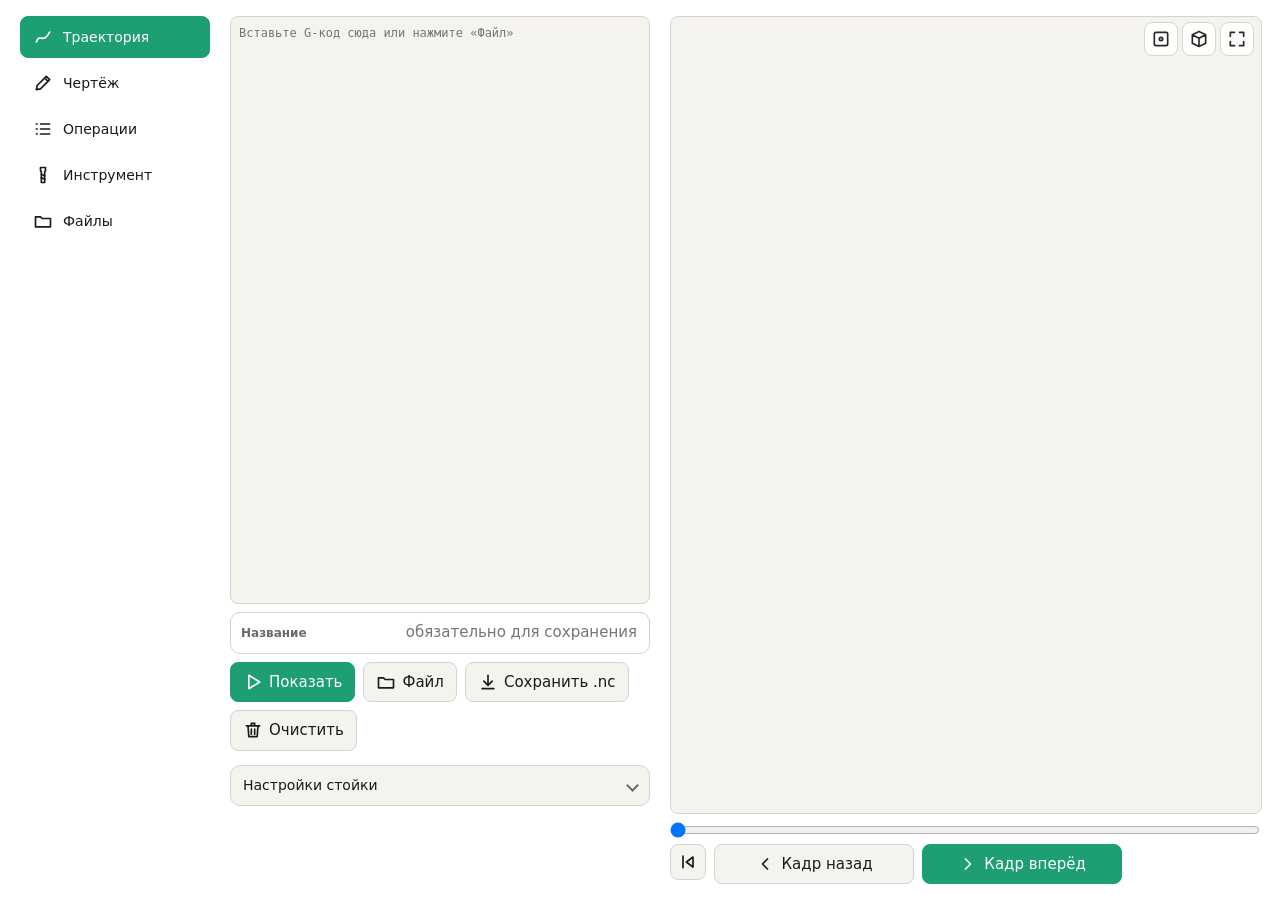
==== index.html @ 946477a6 "deploy: 4796e8bc14d1d1527008969918780fe2718f81c5" ====
<!DOCTYPE html>
<html lang="ru"><head><meta charset="utf-8">
<meta name="viewport" content="width=device-width, initial-scale=1, viewport-fit=cover">
<title>G-code: траектория</title>
<style>
:root{--bg:#fff;--fg:#1a1a18;--mut:#6b6a64;--bd:#d6d4cc;--sf:#f4f3ee;box-sizing:border-box;padding-top:env(safe-area-inset-top,0px);padding-bottom:env(safe-area-inset-bottom,0px)}
@media(prefers-color-scheme:dark){:root:not([data-theme="light"]){--bg:#1c1c1a;--fg:#ecebe5;--mut:#a3a199;--bd:#3a3935;--sf:#262624}}
:root[data-theme="dark"]{--bg:#1c1c1a;--fg:#ecebe5;--mut:#a3a199;--bd:#3a3935;--sf:#262624}
html,body{margin:0;background:var(--bg);color:var(--fg);font:15px/1.5 system-ui,-apple-system,"Segoe UI",Roboto,sans-serif}
main{padding:12px;max-width:900px;margin:0 auto}
textarea{width:100%;box-sizing:border-box;height:170px;font:12px/1.4 ui-monospace,Menlo,Consolas,monospace;background:var(--sf);color:var(--fg);border:1px solid var(--bd);border-radius:8px;padding:8px;resize:vertical}
.row{display:flex;flex-wrap:wrap;gap:8px;margin:8px 0}
button,label.b{font:inherit;background:var(--sf);color:var(--fg);border:1px solid var(--bd);border-radius:8px;padding:8px 12px;cursor:pointer}
button.p{background:#1D9E75;color:#fff;border-color:#1D9E75}
canvas{display:block;width:100%;height:55vh;min-height:300px;background:var(--sf);border:1px solid var(--bd);border-radius:8px;touch-action:none}
input[type=range]{width:100%;margin:10px 0}
.s{font-size:13px;color:var(--mut)}
#er{font-size:13px;color:#D85A30}

section[hidden],[hidden]{display:none!important}
.tabs{display:flex;gap:6px;margin-bottom:8px;position:sticky;top:0;z-index:5;background:var(--bg);padding:4px 0}
.tb{flex:1}.tb.on,.tl button.on{background:#1D9E75;color:#fff;border-color:#1D9E75}
.tl{display:flex;gap:6px;overflow-x:auto;margin:6px 0;padding-bottom:2px}
.tl button,.tl select{flex:none;font:inherit;background:var(--sf);color:var(--fg);border:1px solid var(--bd);border-radius:8px;padding:6px 10px;white-space:nowrap}
.cw{position:relative}
.ov{position:absolute;top:6px;right:6px;display:flex;gap:4px}
.ov button{padding:4px 8px;font-size:12px}
#c2{display:block;width:100%;height:58vh;min-height:300px;background:var(--sf);border:1px solid var(--bd);border-radius:8px;touch-action:none}
input.n{width:58px;font:inherit;padding:6px;border:1px solid var(--bd);border-radius:6px;background:var(--sf);color:var(--fg)}
details.s{margin:6px 0}
button[data-i],label[data-i]{display:inline-flex;align-items:center;gap:6px}
.tb{justify-content:center}
svg.i{width:20px;height:20px;flex:none}
#tools button{flex:1 0 auto;min-width:56px;display:flex;flex-direction:column;align-items:center;gap:2px;font-size:11px;padding:6px 4px}
.sb{position:absolute;top:6px;right:6px;display:flex;flex-direction:column;gap:6px}
.sb button,.ov button{width:38px;height:38px;padding:0;justify-content:center;background:var(--bg);opacity:.93;display:flex;align-items:center}
.ov button{width:34px;height:34px}
.sb button.on{background:#1D9E75;color:#fff;border-color:#1D9E75}
details.s>summary{list-style:none;cursor:pointer;display:flex;align-items:center;gap:8px;padding:9px 12px;border:1px solid var(--bd);border-radius:10px;background:var(--sf);color:var(--fg);font-size:14px}
details.s>summary::-webkit-details-marker{display:none}
details.s>summary::after{content:"";margin-left:auto;width:7px;height:7px;border-right:2px solid var(--mut);border-bottom:2px solid var(--mut);transform:rotate(45deg);transition:transform .15s}
details.s[open]>summary::after{transform:rotate(-135deg)}
.pi{margin-top:8px;padding:10px;border:1px solid var(--bd);border-radius:12px;background:var(--sf);display:grid;gap:8px}
.pr{display:grid;grid-template-columns:96px 1fr 1fr;gap:8px;align-items:center}
.pr b{font-size:13px;font-weight:600;line-height:1.25;color:var(--fg)}
.pr small{display:block;font-weight:400;font-size:11px;color:var(--mut)}
.f{display:flex;align-items:center;gap:6px;height:40px;padding:0 10px;background:var(--bg);border:1px solid var(--bd);border-radius:10px}
.f:focus-within{border-color:#1D9E75}
.f span,.f em{font-size:12px;font-weight:600;color:var(--mut);font-style:normal}
.f input{flex:1;min-width:0;width:100%;border:0;outline:0;background:transparent;color:var(--fg);font:inherit;font-size:15px;text-align:right}
#nok{justify-content:center;height:42px}
.cd{margin:8px 0;padding:12px;border:1px solid var(--bd);border-radius:12px;background:var(--sf);display:grid;gap:12px}
.lb{font-size:12px;color:var(--mut);margin-bottom:5px}
.seg{display:flex;background:var(--bg);border:1px solid var(--bd);border-radius:10px;padding:3px;gap:3px}
.seg button{flex:1;display:flex;align-items:center;justify-content:center;gap:6px;border:0;background:transparent;border-radius:8px;padding:8px 4px;font:inherit;font-size:13px;color:var(--fg);cursor:pointer}
.seg button.on{background:#1D9E75;color:#fff}
.sw{display:flex;align-items:center;justify-content:space-between;gap:10px;font-size:14px;cursor:pointer}
.sw small{display:block;font-size:11px;color:var(--mut)}
.sw input{display:none}
.sw i{width:44px;height:26px;border-radius:13px;background:var(--bd);position:relative;transition:.15s;flex:none}
.sw i::after{content:"";position:absolute;top:3px;left:3px;width:20px;height:20px;border-radius:50%;background:#fff;transition:.15s}
.sw input:checked+i{background:#1D9E75}
.sw input:checked+i::after{left:21px}
.pg{display:grid;grid-template-columns:1fr 1fr;gap:8px}
#c3{display:block;width:100%;height:230px;min-height:0;background:var(--sf);border:1px solid var(--bd);border-radius:10px;margin:6px 0}
#out3{height:280px}
#chips button{flex:none;display:flex;align-items:center;gap:6px}
#rThr{display:grid;gap:12px}
#chips button.on{background:#1D9E75;color:#fff;border-color:#1D9E75}

.tabs .tb{flex-direction:column;gap:2px;font-size:11px;padding:6px 2px;line-height:1.2;min-width:0}
.wide{width:100%;justify-content:center;margin:8px 0}
.opc{display:flex;align-items:center;gap:10px;padding:10px;border:1px solid var(--bd);border-radius:12px;background:var(--sf);margin:8px 0}
.opc.bad{border-color:#D85A30}
.opn{width:24px;height:24px;border-radius:50%;background:#1D9E75;color:#fff;font-size:12px;font-weight:600;display:flex;align-items:center;justify-content:center;flex:none}
.opi{display:flex;color:var(--mut);flex:none}
.opt{flex:1;min-width:0;cursor:pointer}.opt b{display:block;font-size:14px;font-weight:600}.opt small{display:block;font-size:12px;color:var(--mut);white-space:nowrap;overflow:hidden;text-overflow:ellipsis}
.opc.bad .opt small{color:#D85A30;white-space:normal}
.ib{width:36px;height:36px;padding:0;display:inline-flex;align-items:center;justify-content:center;flex:none}
.ib.arm,button.arm{border-color:#D85A30;color:#D85A30}
.tg{display:grid;grid-template-columns:1fr 1fr;gap:8px;margin:8px 0}
.tg button{display:flex;flex-direction:column;align-items:flex-start;gap:4px;padding:12px;border-radius:12px;text-align:left}
.tg button b{font-size:14px;font-weight:600}.tg button small{font-size:11px;color:var(--mut);line-height:1.3}
.ch{display:flex;gap:6px;overflow-x:auto;padding-bottom:2px}
.ch button{flex:none;white-space:nowrap;padding:7px 10px}
.ch button.on{background:#1D9E75;color:#fff;border-color:#1D9E75}
.kv{display:grid;grid-template-columns:repeat(3,minmax(0,1fr));gap:8px}.kv div{background:var(--bg);border:1px solid var(--bd);border-radius:10px;padding:8px}.kv small{display:block;font-size:11px;color:var(--mut)}.kv b{font-size:15px;font-weight:600}
.h{font-size:15px;font-weight:600}
.badge{font-size:12px;font-weight:600;padding:2px 8px;border-radius:8px;background:var(--bg);border:1px solid var(--bd);flex:none}
.seg.wrap{flex-wrap:wrap}.seg.wrap button{flex:1 0 30%}
.danger{color:#D85A30}
.cd .lb{margin-top:2px}
#c3{height:240px}
#out3{height:200px}
#opEd .cd{margin:8px 0}
#c4{display:block;width:100%;height:52vh;min-height:300px;background:var(--sf);border:1px solid var(--bd);border-radius:8px;touch-action:none}
.mdc.on{border-color:#1D9E75}
#cadMode{margin-bottom:6px}
label.p{background:#1D9E75;color:#fff;border-color:#1D9E75}
.f.err{border-color:#D85A30;box-shadow:0 0 0 1px #D85A30}
.f select{flex:1;min-width:0;border:0;outline:0;background:transparent;color:var(--fg);font:inherit;font-size:15px;text-align:right;direction:rtl}
.f select option{direction:ltr;background:var(--bg)}
#axr .f{height:34px;flex:none;width:150px}
.wide{box-sizing:border-box}
#mdEdge .sw,#mdEdge .pg{margin-top:8px}
.ck{display:inline-flex;align-items:center;gap:6px;font-size:13px;white-space:nowrap;padding:0 4px}
#chr .f{height:34px;flex:none;width:150px}
#st{white-space:pre-line}
.f span{flex:0 1 auto;min-width:0;overflow:hidden;text-overflow:ellipsis;white-space:nowrap}
.f input{min-width:52px}
#stepR button:not(.ib){flex:1;justify-content:center}
#stepR button{touch-action:manipulation;user-select:none;-webkit-user-select:none}

/* ПК: широкий экран и мышь — боковое меню, холсты на всю высоту, панели сбоку */
@media (min-width:1100px) and (hover:hover) and (pointer:fine){
main{max-width:none;display:grid;grid-template-columns:190px minmax(0,1fr);column-gap:20px;align-items:start;padding:16px 20px}
.tabs{grid-column:1;grid-row:1;flex-direction:column;gap:4px;top:16px;margin:0;padding:0}
.tabs .tb{flex:none;flex-direction:row;justify-content:flex-start;gap:10px;font-size:14px;padding:10px 12px;background:transparent;border-color:transparent}
.tabs .tb:hover{background:var(--sf)}
.tabs .tb.on{background:#1D9E75;border-color:#1D9E75}
main>section{grid-column:2;grid-row:1;min-width:0}
button:not(.p):not(.on):hover,label.b:hover{border-color:var(--mut)}
::-webkit-scrollbar{width:10px;height:10px}::-webkit-scrollbar-thumb{background:var(--bd);border-radius:5px}::-webkit-scrollbar-track{background:transparent}

#t1:not([hidden]){display:grid;grid-template-columns:minmax(320px,420px) minmax(0,1fr);grid-template-rows:minmax(120px,1fr) repeat(7,auto) auto auto;column-gap:20px;height:calc(100vh - 32px)}
#t1>*{grid-column:1}
#src{grid-row:1;height:100%!important;resize:none}
#t1>.cw{grid-column:2;grid-row:1/9}
#t1>.cw canvas{height:100%;min-height:0}
#t1>#sl{grid-column:2;grid-row:9;margin:10px 0 6px}
#t1>#stepR{grid-column:2;grid-row:10}
#stepR button:not(.ib){flex:0 1 200px}

#cadMode{max-width:420px}
#m2d:not([hidden]),#m3d:not([hidden]){display:grid;grid-template-columns:minmax(0,1fr) 360px;grid-template-rows:auto auto auto repeat(10,auto) 1fr;column-gap:20px;align-items:start;height:calc(100vh - 82px)}
#m2d>*,#m3d>*{grid-column:2}
#tools{grid-column:1/-1;grid-row:1}#axr{grid-column:1/-1;grid-row:2}#chr{grid-column:1/-1;grid-row:3}
#h2{grid-row:4}#i2{grid-row:5}#edp{grid-row:6}#m2d>details:not(#ioD){grid-row:7}#ioD{grid-row:8}
#tools button{flex:0 0 auto;min-width:78px}
#m2d>.cw,#m3d>.cw{grid-column:1;grid-row:4/-1;align-self:stretch}
#m3d>.cw{grid-row:1/-1}
#c2,#c4{height:100%;min-height:0}
#m2d>.s,#m2d>details{margin:0 0 8px}
#m2d>.cd,#m3d>.cd{margin:0 0 10px}

#opView:not([hidden]){display:grid;grid-template-columns:minmax(0,1fr) minmax(0,1fr);grid-template-rows:repeat(10,auto) 1fr;column-gap:20px;align-items:start}
#opView>*{grid-column:1}
#sumCard{grid-column:2;grid-row:1/-1;position:sticky;top:16px;margin:0}
#out3{height:calc(100vh - 230px)}
#opEd{max-width:980px}
#c3{height:340px}

#t4:not([hidden]){display:grid;grid-template-columns:minmax(0,1fr) minmax(0,1fr);grid-template-rows:auto auto auto 1fr;column-gap:20px;align-items:start}
#t4>.cd{grid-column:1;margin:0 0 12px}
#t4>.cd:nth-child(2){grid-column:2;grid-row:1/-1}

#t5>.cd{max-width:720px}
#lbList{display:grid;grid-template-columns:repeat(auto-fill,minmax(420px,1fr));column-gap:12px}
#lbList>:not(.opc){grid-column:1/-1}
}
</style><link rel="manifest" href="manifest.webmanifest">
<link rel="apple-touch-icon" href="icon-180.png">
<link rel="icon" type="image/png" href="icon-192.png">
<meta name="apple-mobile-web-app-capable" content="yes">
<meta name="mobile-web-app-capable" content="yes">
<meta name="apple-mobile-web-app-status-bar-style" content="black">
<meta name="apple-mobile-web-app-title" content="G-код ЧПУ">
<meta name="theme-color" content="#1C1C1A">
<style>body{padding-left:env(safe-area-inset-left);padding-right:env(safe-area-inset-right);padding-bottom:env(safe-area-inset-bottom)}#iosHint{position:fixed;left:12px;right:12px;bottom:calc(12px + env(safe-area-inset-bottom));z-index:99;background:#1D9E75;color:#fff;border-radius:14px;padding:12px 40px 12px 14px;font:14px/1.4 system-ui,sans-serif;box-shadow:0 6px 24px rgba(0,0,0,.35)}#iosHint b{font-weight:600}#iosHint button{position:absolute;right:6px;top:6px;width:30px;height:30px;border:0;background:transparent;color:#fff;font-size:18px;padding:0}</style>
</head><body><main>
<nav class="tabs"><button class="tb on" id="tb1" data-i="path">Траектория</button><button class="tb" id="tb2" data-i="pencil">Чертёж</button><button class="tb" id="tb3" data-i="list">Операции</button><button class="tb" id="tb4" data-i="tool">Инструмент</button><button class="tb" id="tb5" data-i="file">Файлы</button></nav>
<section id="t1">
<textarea id="src" spellcheck="false" style="height:110px" placeholder="Вставьте G-код сюда или нажмите «Файл»"></textarea>
<label class="f" style="margin-top:8px"><span>Название</span><input id="fname" placeholder="обязательно для сохранения" style="text-align:right"></label><div class="row"><button class="p" id="go" data-i="play">Показать</button><label class="b" data-i="file">Файл<input type="file" id="fl" hidden></label><button id="sv" data-i="save">Сохранить .nc</button><button id="cl" data-i="trash">Очистить</button></div>
<div id="er"></div><div class="s" id="wn"></div><div class="s" id="ms"></div>
<div class="cw"><canvas id="cv"></canvas><div class="ov"><button id="vt" data-i="top" title="Сверху"></button><button id="vi" data-i="cube" title="Объём"></button><button id="vf" data-i="fit" title="Вписать"></button></div></div>
<input type="range" id="sl" min="0" max="0" value="0"><div class="row" id="stepR" style="margin:0"><button id="sStart" class="ib" aria-label="В начало" data-i="first"></button><button id="sPrev" data-i="prev">Кадр назад</button><button id="sNext" class="p" data-i="next">Кадр вперёд</button></div>
<div class="s" id="st"></div>
<details class="s"><summary>Настройки стойки</summary><label><input type="checkbox" id="dpi" checked> DPI=1 (целое без точки = мм)</label><br><label><input type="checkbox" id="lin"> G0 по прямой</label></details>
</section>
<section id="t2" hidden>
<div class="seg" id="cadMode"><button data-cm="2d" class="on" data-i="pencil">Чертёж 2D</button><button data-cm="3d" data-i="cube">3D-модель</button></div>
<div id="m2d">
<div class="tl" id="tools"><button data-k="sel" data-i="sel">Выбор</button><button data-k="line" data-i="line">Отрезок</button><button data-k="circ" data-i="circ">Окружность</button><button data-k="ax" data-i="ax">Прямая</button><button data-k="trim" data-i="trim">Обрезка</button><button data-k="dim" data-i="dim">Размер</button><button data-k="cham" data-i="cham">Фаска</button><button data-k="del" data-i="eraser">Удалить</button><button data-k="zero" data-i="zero">Ноль</button><button id="auxDel" data-i="auxdel">Убрать вспом.</button></div>
<div class="tl" id="axr" style="display:none"><select id="axm"><option value="2p">Через 2 точки</option><option value="h">Горизонтальная</option><option value="v">Вертикальная</option><option value="par">Параллельная</option><option value="perp">Перпендикулярная</option></select><label class="f"><span>Сдвиг, мм</span><input id="axo" inputmode="decimal" placeholder="—"></label><label class="ck" id="axbw"><input type="checkbox" id="axb"> с двух сторон</label></div><div class="tl" id="zr" style="display:none"><button id="zCenter" data-i="zero">Ноль в центр детали</button></div>
<div class="tl" id="chr" style="display:none"><select id="chm"><option value="c">Фаска</option><option value="f">Скругление</option></select><label class="f"><span id="chAl">Размер, мм</span><input id="chA" inputmode="decimal" value="1"></label></div><div class="cw"><canvas id="c2"></canvas><div class="sb"><button id="bAux" data-i="aux" title="Вспомогательная линия"></button><button id="bOrt" data-i="ort" title="Орто"></button><button id="bGrd" data-i="grid" title="Сетка"></button><button id="bUn" data-i="undo" title="Отмена"></button><button id="bEsc" data-i="esc" title="Esc: закончить"></button><button id="bFit" data-i="fit" title="Вписать"></button><button id="bClr" data-i="trash" title="Очистить чертёж"></button></div></div>
<div class="s" id="h2"></div><div class="s" id="i2"></div><div class="cd" id="edp" hidden></div>
<details class="s"><summary data-i="ruler">Точный ввод</summary><div class="pi">
<div class="pr"><b>Точка<small>по координатам</small></b><label class="f"><span style="color:#D85A30">X</span><input id="nx" inputmode="decimal" placeholder="0"></label><label class="f"><span style="color:#1D9E75">Y</span><input id="ny" inputmode="decimal" placeholder="0"></label></div>
<div class="pr"><b>Окружность<small>радиус</small></b><label class="f"><span>R</span><input id="nr" inputmode="decimal" placeholder="0"></label><i></i></div>
<div class="pr"><b>Отрезок<small>длина и угол</small></b><label class="f"><span>L</span><input id="nl" inputmode="decimal" placeholder="0"></label><label class="f"><span>∠</span><input id="na" inputmode="decimal" placeholder="0"><em>°</em></label></div>
<button class="p" id="nok" data-i="check">Ввод</button>
</div></details>
<details class="s" id="ioD"><summary data-i="file">Импорт и экспорт чертежа</summary><div class="pi"><div class="s" id="ioMsg">Сохраните чертёж вместе с 3D-разметкой в файл или скопируйте и вставьте его на другом телефоне.</div><div class="row" style="margin:0"><button id="ioCopy" data-i="copy">Скопировать чертёж</button><button id="ioFile" data-i="save">Сохранить файл</button><label class="b" data-i="file">Открыть файл<input type="file" id="ioOpen" accept=".json,.txt,application/json,text/plain" hidden></label></div><textarea id="ioTxt" placeholder="Вставьте сюда скопированный чертёж" style="height:80px"></textarea><button id="ioLoad" data-i="check">Вставить чертёж</button></div></details></div>
<div id="m3d" hidden><div class="cw"><canvas id="c4"></canvas><div class="ov"><button id="m3fit" data-i="fit" title="Вписать"></button></div></div><div class="cd" id="mdEdge"></div><div class="cd"><div class="pg"><label class="f"><span>Высота детали H</span><input id="mdH" inputmode="decimal"></label></div><label class="sw"><span>Торцевать верх<small>если заготовка выше Z0</small></span><input type="checkbox" id="mdFace" checked><i></i></label><div class="s">Верх детали — Z0, низ — Z−H. Назначьте каждому контуру роль и глубину, отметьте стенки нажатием на рёбра — «Операции по 3D-модели» соберут программу сами.</div></div><div id="mdList"></div></div>
</section>
<section id="t3" hidden>
<div id="opView">
<div class="cd">
<div class="pg"><label class="f"><span>Привязка</span><select id="pgW"><option>G54</option><option>G55</option><option>G56</option><option>G57</option><option>G58</option><option>G59</option><option>G54.1 P1</option><option>G54.1 P2</option><option>G54.1 P3</option><option>G54.1 P4</option><option>G54.1 P5</option><option>G54.1 P6</option><option>G54.1 P7</option><option>G54.1 P8</option><option>G54.1 P9</option><option>G54.1 P10</option><option>G54.1 P11</option><option>G54.1 P12</option><option>G54.1 P13</option><option>G54.1 P14</option><option>G54.1 P15</option><option>G54.1 P16</option><option>G54.1 P17</option><option>G54.1 P18</option><option>G54.1 P19</option><option>G54.1 P20</option><option>G54.1 P21</option><option>G54.1 P22</option><option>G54.1 P23</option><option>G54.1 P24</option><option>G54.1 P25</option><option>G54.1 P26</option><option>G54.1 P27</option><option>G54.1 P28</option><option>G54.1 P29</option><option>G54.1 P30</option><option>G54.1 P31</option><option>G54.1 P32</option><option>G54.1 P33</option><option>G54.1 P34</option><option>G54.1 P35</option><option>G54.1 P36</option><option>G54.1 P37</option><option>G54.1 P38</option><option>G54.1 P39</option><option>G54.1 P40</option><option>G54.1 P41</option><option>G54.1 P42</option><option>G54.1 P43</option><option>G54.1 P44</option><option>G54.1 P45</option><option>G54.1 P46</option><option>G54.1 P47</option><option>G54.1 P48</option></select></label></div><label class="f" style="margin-top:8px"><span>Название</span><input id="pgName" placeholder="обязательно" style="text-align:right"></label>
<details class="s" id="stkD" style="margin:0"><summary data-i="box">Заготовка <span id="stkSum" style="color:var(--mut)"></span></summary><div class="pi"><div class="pg"><label class="f"><span>X от</span><input id="sk_x0" inputmode="decimal"></label><label class="f"><span>X до</span><input id="sk_x1" inputmode="decimal"></label><label class="f"><span>Y от</span><input id="sk_y0" inputmode="decimal"></label><label class="f"><span>Y до</span><input id="sk_y1" inputmode="decimal"></label><label class="f"><span>Z верх</span><input id="sk_zt" inputmode="decimal"></label><label class="f"><span>Z низ</span><input id="sk_zb" inputmode="decimal"></label></div><div class="row" style="margin:0"><button id="stkDraw" data-i="fit">По чертежу +2 мм</button><button id="stkOff">Без заготовки</button></div></div></details>
</div>
<div id="opList"></div>
<button class="p wide" id="opAdd" data-i="plus">Добавить операцию</button><button class="wide" id="opAuto" data-i="cube" style="margin-top:0">Операции по 3D-модели</button>
<div id="opPick" hidden></div>
<div class="cd" id="sumCard"><div class="kv" id="sumKv"></div><div class="s danger" id="sumW"></div><textarea id="out3" spellcheck="false" readonly></textarea><div class="row" style="margin:0"><button class="p" id="cp3" data-i="copy">Копировать</button><button id="sv3" data-i="save">Сохранить .nc</button><button id="go3" data-i="play">В траекторию</button><button id="lb3" data-i="file">В «Файлы»</button></div><div class="s" id="m3"></div></div>
</div>
<div id="opEd" hidden></div>
</section>
<section id="t4" hidden>
<div class="cd"><div class="h">Материал заготовки</div><div class="seg wrap" id="matSeg"></div></div>
<div class="cd"><div class="h">Инструменты</div><div id="tlList"></div><div id="tlEd"></div><button id="tlAdd" class="wide" data-i="plus">Добавить инструмент</button></div>
<div class="cd"><div class="h">Режимы резания</div><div class="s">Расчёт для выбранного инструмента и материала. Эти значения подставляются в операции.</div><div class="ch" id="rcTools"></div><div class="kv" id="rcOut"></div></div>
<div class="cd"><div class="h">Станок</div><div class="pg"><label class="f"><span>Макс. обороты</span><input id="mcS" inputmode="decimal"></label><label class="f"><span>Скорость G0</span><input id="mcG" inputmode="decimal"></label><label class="f"><span>Смена инстр., с</span><input id="mcT" inputmode="decimal"></label></div></div>
</section>
<section id="t5" hidden>
<div class="cd"><button class="p wide" id="lbFromT" data-i="save" style="margin:0">Сохранить из «Траектории»</button><label class="f"><span>Поиск</span><input id="lbQ"></label><div class="s" id="lbMsg"></div></div>
<div id="lbList"></div>
<div class="cd"><div class="h">О программе</div><div class="s" id="upVer"></div><div class="row" style="margin:0"><button id="upChk" data-i="check">Проверить обновления</button><button class="p" id="upGet" data-i="save" hidden>Обновить</button></div><div class="s" id="upMsg"></div></div>
</section>
</main>
<script>
var $=function(i){return document.getElementById(i)};
var ST={get:function(k,d){try{var v=localStorage.getItem(k);return v===null?d:JSON.parse(v)}catch(e){return d}},set:function(k,v){try{localStorage.setItem(k,JSON.stringify(v))}catch(e){}}};
function mach(){var m=ST.get('mach',{})||{};return {smax:+m.smax||10000,g0:+m.g0||24000,tc:m.tc===undefined||m.tc===''?6:+m.tc}}
function stockGet(){return ST.get('stock',null)}
function fmtT(min){var s=Math.max(0,Math.round(min*60)),h=Math.floor(s/3600),m=Math.floor(s%3600/60),c=s%60;return h?h+' ч '+m+' мин':(m?m+' мин '+c+' с':c+' с')}
var TRL={'а':'A','б':'B','в':'V','г':'G','д':'D','е':'E','ё':'E','ж':'ZH','з':'Z','и':'I','й':'J','к':'K','л':'L','м':'M','н':'N','о':'O','п':'P','р':'R','с':'S','т':'T','у':'U','ф':'F','х':'H','ц':'C','ч':'CH','ш':'SH','щ':'SHCH','ъ':'','ы':'Y','ь':'','э':'E','ю':'YU','я':'YA'};
function translit(s){return String(s||'').toLowerCase().split('').map(function(c){return TRL[c]!==undefined?TRL[c]:c.toUpperCase()}).join('').replace(/[^A-Z0-9 ._\-]/g,'').replace(/\s+/g,' ').trim()}
function fileName(s){return String(s||'').trim().replace(/[\\/:*?"<>|]+/g,'_').slice(0,60)}
function progName(t){var m=String(t).match(/O\s*(\d+)/i);return m?'O'+m[1]:'program'}
function saveNc(nm,t,cb){saveFile(nm,'nc',t,cb)}
function saveFile(nm,ext,t,cb){cb=cb||function(){};var wx=ext==='nc'?'txt':ext;
if(window.Android&&window.Android.saveFile){cb(window.Android.saveFile(nm+'.'+ext,t));return}
if(window.claude&&window.claude.use){window.claude.use('downloads').then(function(d){if(!d){cb('Сохранение здесь недоступно: скачайте html и откройте локально');return}return d.save({filename:nm+'.'+wx,data:t}).then(function(){cb('Сохранено: '+nm+'.'+wx+(wx!==ext?', переименуйте в .'+ext:''))})}).catch(function(e){cb(e&&e.code==='declined'?'Сохранение отменено':'Не удалось сохранить')});return}
var a=document.createElement('a');a.href=URL.createObjectURL(new Blob([t],{type:'text/plain'}));a.download=nm+'.'+ext;document.body.appendChild(a);a.click();a.remove();cb('Сохранено: '+nm+'.'+ext)}
var pts=[],idx=0,yaw=-0.6,pit=0.6,zm=1,px=0,py=0,m3=true,bb=null,STK=null;
function mb(s,i){var d=0;for(var j=i;j<s.length;j++){if(s[j]==='[')d++;else if(s[j]===']'){d--;if(d===0)return j}}return s.length-1}
function words(s){var o=[],i=0;while(i<s.length){var c=s[i++];if(!/[A-Z]/.test(c))continue;var j=i;if(s[j]==='-'||s[j]==='+')j++;if(s[j]==='['){j=mb(s,j)+1}else if(s[j]==='#'){j++;while(/\d/.test(s[j]||''))j++}else{while(/[\d.]/.test(s[j]||''))j++}o.push([c,s.slice(i,j)]);i=j}return o}
function interp(src,opt){opt=opt||{};var dpi=opt.dpi!==false,lin=!!opt.lin,mc=mach();
var err='',V={},raw=[],msg=[],num=[],warn={},nPt=0,nM6=0;
String(src).split('\n').forEach(function(l,i){var m=(l.match(/\(([^)]*)\)/)||[])[1]||'',s=l.replace(/\([^)]*\)/g,'').replace(/;/g,'').replace(/\s+/g,'').toUpperCase().replace(/^\//,'').replace(/^<[^>]*>/,'');if(s&&s!=='%'){raw.push(s);msg.push(m);num.push(i+1)}});
var lab={};raw.forEach(function(s,i){var m=s.match(/^N(\d+)/);if(m)lab[+m[1]]=i});
var L=raw.map(function(s){return s.replace(/^N\d+/,'')});
var g=function(n){return V[n]||0};
var F={SIN:function(a){return Math.sin(a*Math.PI/180)},COS:function(a){return Math.cos(a*Math.PI/180)},TAN:function(a){return Math.tan(a*Math.PI/180)},ATAN:function(a){return Math.atan(a)*180/Math.PI},SQRT:Math.sqrt,ABS:Math.abs,ROUND:Math.round,FIX:function(v){return v<0?Math.ceil(v):Math.floor(v)},FUP:function(v){return v<0?Math.floor(v):Math.ceil(v)}};
var cmp={GE:'>=',GT:'>',LE:'<=',LT:'<',EQ:'==',NE:'!='};
function ev(e){e=e.replace(/\[/g,'(').replace(/\]/g,')').replace(/#(\d+)/g,'g($1)').replace(/GE|GT|LE|LT|EQ|NE/g,function(k){return cmp[k]});return +(new Function('g','SIN','COS','TAN','ATAN','SQRT','ABS','ROUND','FIX','FUP','return ('+e+')'))(g,F.SIN,F.COS,F.TAN,F.ATAN,F.SQRT,F.ABS,F.ROUND,F.FIX,F.FUP)}
var pc=0,x=0,y=0,z=0,abs=true,mode=0,steps=0,feed=0,cyc=0,cR=0,cZ=0,cQ=0,r98=true,initZ=0,curLn=0,zk=false,P=[];
function add(a,b,c,r){P.push({x:a,y:b,z:c,r:r,f:r?0:feed,ln:curLn})}
function known(nx,ny,nz,hasZ){if(zk)return true;if(hasZ){zk=true;x=nx;y=ny;z=nz;P.push({x:nx,y:ny,z:nz,r:1,f:0,ln:curLn,brk:1})}else{x=nx;y=ny}return false}
function rap(a,b,c){
if(lin){add(a,b,c,1)}else{var p=[x,y,z],t=[a,b,c],r=[0,1,2].map(function(i){return Math.abs(t[i]-p[i])}),sg=[0,1,2].map(function(i){return t[i]>=p[i]?1:-1}),n=0;
while(true){var act=[0,1,2].filter(function(i){return r[i]>1e-9});if(!act.length)break;var m=Math.min.apply(null,act.map(function(i){return r[i]}));act.forEach(function(i){p[i]+=sg[i]*m;r[i]-=m});add(p[0],p[1],p[2],1);n++}
if(n){var q=P[P.length-1];q.x=a;q.y=b;q.z=c}}
x=a;y=b;z=c}
function lineTo(a,b,c){add(a,b,c,0);x=a;y=b;z=c}
function hole(hx,hy){rap(hx,hy,z);rap(hx,hy,cR);
if((cyc===83||cyc===73)&&cQ>0){var prev=cR,tgt,k=0;do{tgt=Math.max(cZ,prev-cQ);if(prev<cR-1e-9)rap(hx,hy,Math.min(cR,prev+0.5));lineTo(hx,hy,tgt);if(tgt>cZ+1e-9)rap(hx,hy,cR);prev=tgt;k++}while(tgt>cZ+1e-9&&k<2000)}
else lineTo(hx,hy,cZ);
if(cyc===84||cyc===85||cyc===89)lineTo(hx,hy,cR);
rap(hx,hy,r98?initZ:cR)}
function asg(s,k){var m=s.match(/^#(\d+)=(.+)$/);if(!m)return false;var v=ev(m[2]);if(+m[1]===3000){err='Макро-тревога 3000'+(msg[k]?': '+msg[k]:'')+' (строка '+num[k]+')';pc=1e9}else V[+m[1]]=v;return true}
try{
while(pc<L.length&&steps++<600000){
var s=L[pc++],k=pc-1;curLn=num[k];if(!s||/^O\d+$/.test(s))continue;
if(s[0]==='#'){asg(s,k);continue}
if(s.indexOf('IF[')===0){var e=mb(s,2),rest=s.slice(e+1);if(ev(s.slice(2,e+1))){if(rest.indexOf('THEN')===0)asg(rest.slice(4),k);else if(rest.indexOf('GOTO')===0){var t=lab[ev(rest.slice(4))];if(t===undefined){err='Нет метки, строка '+num[k];break}pc=t}}continue}
if(s.indexOf('WHILE[')===0){var e2=mb(s,5),dn=s.slice(e2+1).replace('DO','');if(!ev(s.slice(5,e2+1))){var dep=0,j=pc;for(;j<L.length;j++){if(L[j].indexOf('WHILE[')===0&&L[j].slice(-(dn.length+2))==='DO'+dn)dep++;else if(L[j]==='END'+dn){if(!dep)break;dep--}}pc=j+1}continue}
var me=s.match(/^END(\d+)$/);if(me){var dep2=0,q=pc-2;for(;q>=0;q--){if(L[q]==='END'+me[1])dep2++;else if(L[q].indexOf('WHILE[')===0&&L[q].slice(-(me[1].length+2))==='DO'+me[1]){if(!dep2)break;dep2--}}if(q<0){err='END без WHILE, строка '+num[k];break}pc=q;continue}
if(s.indexOf('GOTO')===0){var t2=lab[ev(s.slice(4))];if(t2===undefined){err='Нет метки, строка '+num[k];break}pc=t2;continue}
var w={},skip=false,fin=false,nc=0,motion=false,home=false;
words(s).forEach(function(a){var c=a[0],v=a[1];
if(c==='G'){var n=ev(v);if(n===0||n===1||n===2||n===3){mode=n;cyc=0;motion=true}else if(n===90)abs=true;else if(n===91)abs=false;else if(n===28||n===30){skip=true;home=true}else if(n===53||n===4)skip=true;else if(n===80)cyc=0;else if([73,81,82,83,84,85,86,89].indexOf(n)>=0)nc=n;else if(n===98)r98=true;else if(n===99)r98=false;else if(n===41||n===42)warn['G41/G42: путь показан по программе, без смещения на радиус']=1;else if(n===18||n===19)warn['G18/G19 не поддерживаются']=1}
else if(c==='M'){var m=ev(v);if(m===30||m===2)fin=true;else if(m===6)nM6++;else if(m===98)warn['M98: подпрограммы не выполняются']=1}
else if(c==='F'&&v){feed=ev(v)}
else if('XYZIJRQ'.indexOf(c)>=0&&v){if(/^[-+]?#\d+$/.test(v)&&V[+v.replace(/[-+#]/g,'')]===undefined)return;var val=ev(v);if(/^[-+]?\d+$/.test(v)&&c!=='Q'&&+v!==0){nPt++;if(!dpi)val/=1000}w[c]=val}});
if(skip){if(home&&w.Z!==undefined)zk=false;if(fin)break;continue}
if(nc){cyc=nc;initZ=z}
if(!zk&&!motion&&!cyc){var hz=w.Z!==undefined;known(w.X!==undefined?(abs?w.X:x+w.X):x,w.Y!==undefined?(abs?w.Y:y+w.Y):y,hz?(abs?w.Z:z+w.Z):z,hz);if(fin)break;continue}
if(!zk&&motion&&mode<2){var hz2=w.Z!==undefined;known(w.X!==undefined?(abs?w.X:x+w.X):x,w.Y!==undefined?(abs?w.Y:y+w.Y):y,hz2?(abs?w.Z:z+w.Z):z,hz2);if(fin)break;continue}
if(cyc&&!motion){if(w.R!==undefined)cR=w.R;if(w.Z!==undefined)cZ=w.Z;if(w.Q!==undefined)cQ=Math.abs(w.Q);
if(nc||w.X!==undefined||w.Y!==undefined){var hx=w.X!==undefined?(abs?w.X:x+w.X):x,hy=w.Y!==undefined?(abs?w.Y:y+w.Y):y;hole(hx,hy)}
if(fin)break;continue}
var has=w.X!==undefined||w.Y!==undefined||w.Z!==undefined;
var nx=w.X!==undefined?(abs?w.X:x+w.X):x,ny=w.Y!==undefined?(abs?w.Y:y+w.Y):y,nz=w.Z!==undefined?(abs?w.Z:z+w.Z):z;
if(mode<2){if(has){if(mode===0)rap(nx,ny,nz);else lineTo(nx,ny,nz)}}
else if(has||w.I!==undefined||w.J!==undefined||w.R!==undefined){
var cx,cy;
if(w.R!==undefined){var dx=nx-x,dy=ny-y,d=Math.hypot(dx,dy);if(d<1e-9||Math.abs(w.R)<d/2-1e-6){err='Тревога PS0023: неверный радиус R, строка '+num[k];break}var h=Math.sqrt(Math.max(0,w.R*w.R-d*d/4)),sg=(mode===3?1:-1)*(w.R>0?1:-1);cx=(x+nx)/2-sg*h*dy/d;cy=(y+ny)/2+sg*h*dx/d}
else{cx=x+(w.I||0);cy=y+(w.J||0);var dr=Math.abs(Math.hypot(x-cx,y-cy)-Math.hypot(nx-cx,ny-cy));if(dr>0.01){err='Тревога PS0020: разность радиусов дуги '+dr.toFixed(3)+' мм, строка '+num[k];break}}
var a0=Math.atan2(y-cy,x-cx),a1=Math.atan2(ny-cy,nx-cx),swp=a1-a0,TP=2*Math.PI;
if(mode===3){while(swp<=1e-9)swp+=TP}else{while(swp>=-1e-9)swp-=TP}
var r0=Math.hypot(x-cx,y-cy),r1=Math.hypot(nx-cx,ny-cy),n2=Math.max(2,Math.ceil(Math.abs(swp)/0.05)),z0=z;
for(var i=1;i<=n2;i++){var tt=i/n2,aa=a0+swp*tt,rr=r0+(r1-r0)*tt;add(cx+rr*Math.cos(aa),cy+rr*Math.sin(aa),z0+(nz-z0)*tt,0)}
P[P.length-1].x=nx;P[P.length-1].y=ny;x=nx;y=ny;z=nz}
if(fin)break}
}catch(ex){err='Ошибка в строке '+num[Math.max(0,pc-1)]+': '+ex.message}
if(steps>=600000)err='Слишком много шагов (возможен бесконечный цикл)';
if(nPt)warn['Значений без точки: '+nPt+' (X10 = 10 мм при DPI=1, 0.010 мм при DPI=0)']=1;
var tCut=0,tRap=0,noF=0,cut=0,rpl=0,bad=[],st=opt.stock;
for(var u=1;u<P.length;u++){var p=P[u],o=P[u-1];if(p.brk)continue;var l=Math.hypot(p.x-o.x,p.y-o.y,p.z-o.z);if(p.r){rpl+=l;tRap+=l/mc.g0;
if(st&&p.z<st.zt-0.01&&o.z<st.zt-0.01&&l>1e-6){var ins=function(q){return q.x>st.x0+1e-6&&q.x<st.x1-1e-6&&q.y>st.y0+1e-6&&q.y<st.y1-1e-6};if((ins(p)||ins(o)||ins({x:(p.x+o.x)/2,y:(p.y+o.y)/2}))&&bad.indexOf(p.ln)<0)bad.push(p.ln)}}
else{cut+=l;if(p.f>0)tCut+=l/p.f;else noF+=l}}
return {pts:P,err:err,warn:Object.keys(warn),bad:bad,nM6:nM6,cut:cut,rap:rpl,noF:noF,time:tCut+tRap+nM6*mc.tc/60}}
function run(src){
var r=interp(src,{dpi:$('dpi').checked,lin:$('lin').checked,stock:stockGet()});STK=stockGet();
var w=r.warn.slice();if(r.bad.length)w.unshift('G0 ниже верха заготовки: строки '+r.bad.slice(0,8).join(', ')+(r.bad.length>8?'…':''));if(r.noF>0)w.push('нет подачи F на части рабочих ходов');
$('er').textContent=r.err;$('wn').textContent=w.join(' · ');
var P=r.pts.length?r.pts:[{x:0,y:0,z:0,r:1,ln:0}];pts=P;idx=P.length-1;$('sl').max=idx;$('sl').value=idx;
var mn=[1e9,1e9,1e9],mx=[-1e9,-1e9,-1e9],ext=function(x,y,z){mn=[Math.min(mn[0],x),Math.min(mn[1],y),Math.min(mn[2],z)];mx=[Math.max(mx[0],x),Math.max(mx[1],y),Math.max(mx[2],z)]};
P.forEach(function(p){ext(p.x,p.y,p.z)});if(STK){ext(STK.x0,STK.y0,STK.zb);ext(STK.x1,STK.y1,STK.zt)}
bb={c:[(mn[0]+mx[0])/2,(mn[1]+mx[1])/2,(mn[2]+mx[2])/2],r:Math.max(1e-3,Math.hypot(mx[0]-mn[0],mx[1]-mn[1],mx[2]-mn[2])/2),cut:r.cut,time:r.time};
draw()}
function draw(){
var cv=$('cv'),dpr=window.devicePixelRatio||1,W=cv.clientWidth,H=cv.clientHeight;if(!W)return;cv.width=W*dpr;cv.height=H*dpr;
var c=cv.getContext('2d');c.setTransform(dpr,0,0,dpr,0,0);c.clearRect(0,0,W,H);
if(!bb||pts.length<1){return}
var s=0.46*Math.min(W,H)/bb.r*zm,cy_=Math.cos(yaw),sy_=Math.sin(yaw),cp=Math.cos(pit),sp=Math.sin(pit);
function pj(x,y,z){var X=x-bb.c[0],Y=y-bb.c[1],Z=z-bb.c[2],a=X*cy_-Y*sy_,b=X*sy_+Y*cy_;return [W/2+px+a*s,H/2+py-(b*sp+Z*cp)*s]}
if(STK){var k=STK,cs=[[k.x0,k.y0],[k.x1,k.y0],[k.x1,k.y1],[k.x0,k.y1]];c.strokeStyle='rgba(160,158,150,.55)';c.lineWidth=1;c.setLineDash([4,3]);c.beginPath();
[k.zb,k.zt].forEach(function(zz){cs.forEach(function(q,i){var a=pj(q[0],q[1],zz);if(i)c.lineTo(a[0],a[1]);else c.moveTo(a[0],a[1])});var a0=pj(cs[0][0],cs[0][1],zz);c.lineTo(a0[0],a0[1])});
cs.forEach(function(q){var a=pj(q[0],q[1],k.zb),b=pj(q[0],q[1],k.zt);c.moveTo(a[0],a[1]);c.lineTo(b[0],b[1])});c.stroke();c.setLineDash([])}
var ax=bb.r*0.25,o=pj(0,0,0);
[[ax,0,0,'X','#D85A30'],[0,ax,0,'Y','#1D9E75'],[0,0,ax,'Z','#378ADD']].forEach(function(a){var e=pj(a[0],a[1],a[2]);c.strokeStyle=a[4];c.lineWidth=1.5;c.beginPath();c.moveTo(o[0],o[1]);c.lineTo(e[0],e[1]);c.stroke();c.fillStyle=a[4];c.font='12px sans-serif';c.fillText(a[3],e[0]+3,e[1]-3)});
var cats=[[1,1,'#378ADD',1,[]],[1,0,'rgba(55,138,221,.3)',1,[]],[0,1,'#1D9E75',2,[]],[0,0,'rgba(29,158,117,.3)',2,[]]];
var prev=pj(pts[0].x,pts[0].y,pts[0].z);
for(var i=1;i<pts.length;i++){var p=pts[i],cur=pj(p.x,p.y,p.z),done=i<=idx?1:0;var ci=(p.r?0:2)+(done?0:1);if(!p.brk)cats[ci][4].push(prev[0],prev[1],cur[0],cur[1]);prev=cur}
cats.forEach(function(k){c.strokeStyle=k[2];c.lineWidth=k[3];c.lineJoin='round';c.beginPath();var a=k[4];for(var j=0;j<a.length;j+=4){c.moveTo(a[j],a[j+1]);c.lineTo(a[j+2],a[j+3])}c.stroke()});
var t=pts[idx],tp=pj(t.x,t.y,t.z);c.fillStyle='#D85A30';c.beginPath();c.arc(tp[0],tp[1],5,0,7);c.fill();
var bl=t.ln?String($('src').value.split('\n')[t.ln-1]||'').trim():'';$('st').textContent='Время ≈ '+fmtT(bb.time)+' · строка '+(t.ln||'—')+' · X'+t.x.toFixed(2)+' Y'+t.y.toFixed(2)+' Z'+t.z.toFixed(2)+(bl?'\nКадр: '+bl:'')}
function view(top){m3=!top;yaw=top?0:-0.6;pit=top?Math.PI/2:0.6;zm=1;px=0;py=0;draw()}
function ms(t){$('ms').textContent=t}
$('go').onclick=function(){run($('src').value)};
$('dpi').onchange=$('lin').onchange=function(){run($('src').value)};
$('cl').onclick=function(){$('src').value='';pts=[];bb=null;idx=0;$('sl').max=0;$('sl').value=0;['er','wn','ms','st'].forEach(function(i){$(i).textContent=''});draw()};
$('sv').onclick=function(){var t=$('src').value,fn=$('fname').value.trim();if(!t.trim()){ms('Нет кода для сохранения');return}if(!fn){$('fname').parentNode.classList.add('err');ms('Название — обязательное поле');$('fname').focus();return}$('fname').parentNode.classList.remove('err');saveNc(fileName(fn),t,ms)};
$('fname').addEventListener('input',function(){if(this.value.trim())this.parentNode.classList.remove('err')});
$('vt').onclick=function(){view(true)};$('vi').onclick=function(){view(false)};$('vf').onclick=function(){zm=1;px=0;py=0;draw()};
$('sl').oninput=function(){idx=+this.value;draw()};
function stepBlk(d){if(!pts.length)return false;var i=idx,cur=pts[i].ln;if(d>0){if(i>=pts.length-1)return false;while(i<pts.length-1&&pts[i].ln===cur)i++;var nl=pts[i].ln;while(i<pts.length-1&&pts[i+1].ln===nl)i++}else{if(i<=0)return false;while(i>0&&pts[i].ln===cur)i--}idx=i;$('sl').value=idx;draw();return true}
['sPrev','sNext'].forEach(function(id,k){var b=$(id),T=null,stop=function(){clearTimeout(T);clearInterval(T);T=null};b.addEventListener('pointerdown',function(e){e.preventDefault();stepBlk(k?1:-1);stop();T=setTimeout(function(){T=setInterval(function(){if(!stepBlk(k?1:-1))stop()},90)},450)});['pointerup','pointerleave','pointercancel'].forEach(function(ev){b.addEventListener(ev,stop)});b.addEventListener('keydown',function(e){if(e.key==='Enter'||e.key===' '){e.preventDefault();stepBlk(k?1:-1)}})});
$('sStart').onclick=function(){if(!pts.length)return;idx=0;$('sl').value=0;draw()};
$('fl').onchange=function(){var f=this.files[0];if(!f)return;var r=new FileReader();r.onload=function(){$('src').value=r.result;run(r.result);view(false)};r.readAsText(f)};
var ptr=new Map(),ld=0;
function pd(){var a=Array.from(ptr.values());return a.length<2?0:Math.hypot(a[0][0]-a[1][0],a[0][1]-a[1][1])}
var cv=$('cv');
cv.onpointerdown=function(e){cv.setPointerCapture(e.pointerId);ptr.set(e.pointerId,[e.clientX,e.clientY]);ld=pd()};
cv.onpointermove=function(e){if(!ptr.has(e.pointerId))return;var o=ptr.get(e.pointerId),dx=e.clientX-o[0],dy=e.clientY-o[1];
if(ptr.size===1){if(m3){yaw+=dx*0.01;pit=Math.min(1.5,Math.max(-0.3,pit+dy*0.01))}else{px+=dx;py+=dy}}
else{px+=dx/2;py+=dy/2}
ptr.set(e.pointerId,[e.clientX,e.clientY]);if(ptr.size===2){var d=pd();if(ld)zm=Math.max(0.2,Math.min(60,zm*d/ld));ld=d}draw()};
cv.onpointerup=cv.onpointercancel=function(e){ptr.delete(e.pointerId);ld=0};
cv.addEventListener('wheel',function(e){e.preventDefault();zm=Math.max(0.2,Math.min(60,zm*(e.deltaY<0?1.1:0.9)));draw()},{passive:false});
window.addEventListener('resize',draw);
</script>
<script>
(function(){
var c2=$('c2'),D=[],HS=[],tool='sel',pend=null,ref=null,aux=false,ort=false,grd=false,sel=-1,V={x:40,y:25,s:4},sn=null,SP=[],TAU=Math.PI*2,cw=300,ch=300,fitted=false,info='',Z0=[0,0];
try{D=JSON.parse(localStorage.getItem('cad')||'[]')}catch(e){D=[]}
try{Z0=JSON.parse(localStorage.getItem('cad0')||'[0,0]')||[0,0]}catch(e){Z0=[0,0]}
var md=function(a,b){return Math.hypot(a[0]-b[0],a[1]-b[1])};
var u2s=function(p){return [cw/2+(p[0]-V.x)*V.s,ch/2-(p[1]-V.y)*V.s]};
var s2u=function(q){return [(q[0]-cw/2)/V.s+V.x,-(q[1]-ch/2)/V.s+V.y]};
var mod=function(a){a%=TAU;return a<0?a+TAU:a};
var span=function(o){return o.a0===undefined?TAU:(mod(o.a1-o.a0)||TAU)};
var cp=function(o,a){return [o.c[0]+o.r*Math.cos(a),o.c[1]+o.r*Math.sin(a)]};
var ang=function(c,p){return Math.atan2(p[1]-c[1],p[0]-c[0])};
var CV=function(o){return o.t==='l'||o.t==='c'||o.t==='x'};
function lp(o){return o.t==='x'?[o.p,o.d]:[o.a,[o.b[0]-o.a[0],o.b[1]-o.a[1]]]}
function ip(A,B){
if(A.t==='c'&&B.t!=='c')return ip(B,A);
if(A.t!=='c'&&B.t!=='c'){var a=lp(A),b=lp(B),den=a[1][0]*b[1][1]-a[1][1]*b[1][0];if(Math.abs(den)<1e-12)return [];var t=((b[0][0]-a[0][0])*b[1][1]-(b[0][1]-a[0][1])*b[1][0])/den;return [[a[0][0]+t*a[1][0],a[0][1]+t*a[1][1]]]}
if(A.t!=='c'){var l=lp(A),d=l[1],f=[l[0][0]-B.c[0],l[0][1]-B.c[1]],qa=d[0]*d[0]+d[1]*d[1],qb=2*(f[0]*d[0]+f[1]*d[1]),qc=f[0]*f[0]+f[1]*f[1]-B.r*B.r,di=qb*qb-4*qa*qc;if(di<0||qa<1e-18)return [];var sq=Math.sqrt(di);return [-1,1].map(function(s){var t=(-qb+s*sq)/(2*qa);return [l[0][0]+t*d[0],l[0][1]+t*d[1]]})}
var dc=md(A.c,B.c);if(dc<1e-9||dc>A.r+B.r+1e-9||dc<Math.abs(A.r-B.r)-1e-9)return [];
var aa=(A.r*A.r-B.r*B.r+dc*dc)/(2*dc),h=Math.sqrt(Math.max(0,A.r*A.r-aa*aa)),ux=(B.c[0]-A.c[0])/dc,uy=(B.c[1]-A.c[1])/dc,mx=A.c[0]+aa*ux,my=A.c[1]+aa*uy;
return [[mx-h*uy,my+h*ux],[mx+h*uy,my-h*ux]]}
function on(o,p){if(o.t==='x')return true;if(o.t==='l'){var d=[o.b[0]-o.a[0],o.b[1]-o.a[1]],t=((p[0]-o.a[0])*d[0]+(p[1]-o.a[1])*d[1])/(d[0]*d[0]+d[1]*d[1]);return t>-1e-9&&t<1+1e-9}
if(o.a0===undefined)return true;return mod(ang(o.c,p)-o.a0)<=span(o)+1e-9}
function X(A,B){return ip(A,B).filter(function(p){return on(A,p)&&on(B,p)})}
function rb(){if(window.cadAutoZero)window.cadAutoZero(1);SP=[];D.forEach(function(o){
if(o.t==='l'){SP.push([o.a,'конец'],[o.b,'конец'],[[(o.a[0]+o.b[0])/2,(o.a[1]+o.b[1])/2],'середина'])}
else if(o.t==='c'){SP.push([o.c,'центр']);if(o.a0===undefined)[0,1,2,3].forEach(function(i){SP.push([cp(o,i*Math.PI/2),'квадрант'])});else[o.a0,o.a1].forEach(function(a){SP.push([cp(o,a),'конец'])})}
else if(o.t==='x')SP.push([o.p,'точка'])});
for(var i=0;i<D.length;i++)for(var j=i+1;j<D.length;j++)if(CV(D[i])&&CV(D[j]))X(D[i],D[j]).forEach(function(p){SP.push([p,'пересечение'])})}
function gs(){var r=40/V.s,m=Math.pow(10,Math.floor(Math.log(r)/Math.LN10)),k=r/m;return k<=1?m:k<=2?2*m:k<=5?5*m:10*m}
function nearOn(o,w){if(o.t==='l'||o.t==='x'){var l=lp(o),d=l[1],L=d[0]*d[0]+d[1]*d[1],t=((w[0]-l[0][0])*d[0]+(w[1]-l[0][1])*d[1])/L;if(o.t==='l')t=Math.max(0,Math.min(1,t));return [l[0][0]+t*d[0],l[0][1]+t*d[1]]}
var a=ang(o.c,w);if(o.a0!==undefined&&mod(a-o.a0)>span(o)){var e0=cp(o,o.a0),e1=cp(o,o.a1);return md(e0,w)<md(e1,w)?e0:e1}return cp(o,a)}
function snapAt(q,ex,skp){var w=s2u(q),best=null,bd=22/V.s,okp=function(p){return !skp||md(p,skp)>1e-6};
SP.forEach(function(s){if(!okp(s[0]))return;var d=md(s[0],w);if(d<bd){bd=d;best=s}});
if(pend&&(tool==='line'||tool==='ax'||tool==='dim')){var cand=[];D.forEach(function(o,i){if(i===ex)return;
if(o.t==='l'||o.t==='x'){var l=lp(o),d=l[1],L=d[0]*d[0]+d[1]*d[1],t=((pend[0]-l[0][0])*d[0]+(pend[1]-l[0][1])*d[1])/L,f=[l[0][0]+t*d[0],l[0][1]+t*d[1]];if((o.t==='x'||(t>-1e-9&&t<1+1e-9))&&md(f,pend)>1e-6)cand.push([f,'нормаль'])}
else if(o.t==='c'){var dc=md(pend,o.c);if(dc>1e-6){if(dc>o.r+1e-6){var aa=Math.acos(o.r/dc),bb=ang(o.c,pend);[bb+aa,bb-aa].forEach(function(g){var p=cp(o,g);if(on(o,p))cand.push([p,'касательная'])})}var u=[(pend[0]-o.c[0])/dc,(pend[1]-o.c[1])/dc];[[o.c[0]+u[0]*o.r,o.c[1]+u[1]*o.r],[o.c[0]-u[0]*o.r,o.c[1]-u[1]*o.r]].forEach(function(p){if(on(o,p))cand.push([p,'нормаль'])})}}});
cand.forEach(function(s){var d=md(s[0],w);if(d<bd){bd=d;best=s}})}
var r=best?{p:best[0].slice(),k:best[1]}:{p:w,k:''};
if(!best){var SRC=GR&&GR.B0?GR.B0:D,bo=-1,bdo=14/V.s;SRC.forEach(function(o,i){if(i===ex||!CV(o))return;if(skp&&o.t==='l'&&(md(o.a,skp)<1e-6||md(o.b,skp)<1e-6))return;var d=dist(o,w);if(d<bdo){bdo=d;bo=i}});if(bo>=0){r.p=nearOn(SRC[bo],w);r.k='на объекте'}}
if(!best&&r.k===''){var ax=null,ay=null,tx=9/V.s,ty=9/V.s;SP.forEach(function(s){if(!okp(s[0]))return;var dx=Math.abs(s[0][0]-w[0]),dy=Math.abs(s[0][1]-w[1]);if(dx<tx){tx=dx;ax=s[0]}if(dy<ty){ty=dy;ay=s[0]}});if(ax||ay){r.p=[ax?ax[0]:w[0],ay?ay[1]:w[1]];r.k='выравнивание';r.al=[ax,ay]}}
if(!best&&r.k===''&&grd){var g=gs();r.p=[Math.round(w[0]/g)*g,Math.round(w[1]/g)*g];r.k='сетка'}
if(ort&&pend&&tool==='line'&&!best&&r.k!=='на объекте'){if(Math.abs(r.p[0]-pend[0])>Math.abs(r.p[1]-pend[1]))r.p[1]=pend[1];else r.p[0]=pend[0]}
return r}
function dist(o,w){
if(o.t==='l'||o.t==='x'){var l=lp(o),d=l[1],L=d[0]*d[0]+d[1]*d[1],t=((w[0]-l[0][0])*d[0]+(w[1]-l[0][1])*d[1])/L;if(o.t==='l')t=Math.max(0,Math.min(1,t));return Math.hypot(w[0]-l[0][0]-t*d[0],w[1]-l[0][1]-t*d[1])}
if(o.t==='c'){var r=Math.abs(md(w,o.c)-o.r);if(o.a0===undefined||mod(ang(o.c,w)-o.a0)<=span(o))return r;return Math.min(md(w,cp(o,o.a0)),md(w,cp(o,o.a1)))}
if(o.t==='d')return md(w,[(o.a[0]+o.b[0])/2,(o.a[1]+o.b[1])/2]);
return md(w,cp(o,Math.PI/4))}
function hit(q){var w=s2u(q),b=-1,bd=12/V.s;D.forEach(function(o,i){var d=dist(o,w);if(d<bd){bd=d;b=i}});return b}
function ps(p){return (p[0]-Z0[0]).toFixed(3)+'; '+(p[1]-Z0[1]).toFixed(3)}
function props(o){var n=function(v){return v.toFixed(3)},dg=function(a){return n(mod(a)*180/Math.PI)+'°'};
if(o.t==='l'){var dx=o.b[0]-o.a[0],dy=o.b[1]-o.a[1];return 'Отрезок'+(o.u?' (вспом.)':'')+': A('+ps(o.a)+') B('+ps(o.b)+') L='+n(Math.hypot(dx,dy))+' ∠'+dg(Math.atan2(dy,dx))}
if(o.t==='c')return (o.a0===undefined?'Окружность':'Дуга')+(o.u?' (вспом.)':'')+': C('+ps(o.c)+') R='+n(o.r)+' Ø'+n(2*o.r)+(o.a0===undefined?'':', от '+dg(o.a0)+' до '+dg(o.a1)+', концы ('+ps(cp(o,o.a0))+') ('+ps(cp(o,o.a1))+')');
if(o.t==='x')return 'Вспом. прямая через ('+ps(o.p)+') ∠'+dg(Math.atan2(o.d[1],o.d[0]));
if(o.t==='d'){var ex=o.b[0]-o.a[0],ey=o.b[1]-o.a[1];return 'Размер L='+n(Math.hypot(ex,ey))+' ΔX='+n(ex)+' ΔY='+n(ey)+' ∠'+dg(Math.atan2(ey,ex))+', A('+ps(o.a)+') B('+ps(o.b)+')'}
return 'Размер R='+n(o.r)+' Ø'+n(2*o.r)+', центр ('+ps(o.c)+')'}
function sv(){try{localStorage.setItem('cad',JSON.stringify(D))}catch(e){}}
function mut(f,sh){HS.push(JSON.stringify(D));if(HS.length>60)HS.shift();f();sel=-1;rb();sv();if(sh&&D.length)info=props(D[D.length-1])}
function trim(i,w){var o=D[i];if(!CV(o)||o.t==='x')return;
var ps_=[],out=[];D.forEach(function(q,j){if(j!==i&&CV(q))X(o,q).forEach(function(p){ps_.push(p)})});
var cmp=function(a,b){return a-b};
if(o.t==='l'){var d=[o.b[0]-o.a[0],o.b[1]-o.a[1]],L=d[0]*d[0]+d[1]*d[1],pr=function(p){return((p[0]-o.a[0])*d[0]+(p[1]-o.a[1])*d[1])/L},ts=ps_.map(pr).filter(function(t){return t>1e-6&&t<1-1e-6}).sort(cmp),tc=Math.max(0,Math.min(1,pr(w))),lo=0,hi=1;
ts.forEach(function(t){if(t<tc)lo=t;else if(t>tc&&hi===1)hi=t});
var at=function(t){return [o.a[0]+d[0]*t,o.a[1]+d[1]*t]};
if(lo>1e-6)out.push({t:'l',a:o.a,b:at(lo),u:o.u});if(hi<1-1e-6)out.push({t:'l',a:at(hi),b:o.b,u:o.u})}
else{var full=o.a0===undefined,a0=full?0:o.a0,S=span(o),us=ps_.map(function(p){return mod(ang(o.c,p)-a0)}).filter(function(u){return full||(u>1e-6&&u<S-1e-6)}).sort(cmp),uc=mod(ang(o.c,w)-a0);
if(full){if(us.length>=2){var nx=us.filter(function(u){return u>uc})[0],pv=us.filter(function(u){return u<uc}).pop();if(nx===undefined)nx=us[0];if(pv===undefined)pv=us[us.length-1];out.push({t:'c',c:o.c,r:o.r,a0:mod(nx),a1:mod(pv),u:o.u})}}
else{var pv2=0,nx2=S;us.forEach(function(u){if(u<uc)pv2=u;else if(u>uc&&nx2===S)nx2=u});
if(pv2>1e-6)out.push({t:'c',c:o.c,r:o.r,a0:mod(a0),a1:mod(a0+pv2),u:o.u});if(nx2<S-1e-6)out.push({t:'c',c:o.c,r:o.r,a0:mod(a0+nx2),a1:mod(a0+S),u:o.u})}}
mut(function(){D.splice(i,1);out.forEach(function(q){D.push(q)})})}
function corner(w){var best=null,bd=22/V.s,nm=function(v){return parseFloat(String(v).replace(',','.'))};
for(var i=0;i<D.length;i++){var A=D[i];if(A.t!=='l'||A.u)continue;for(var j=i+1;j<D.length;j++){var B=D[j];if(B.t!=='l'||B.u)continue;['a','b'].forEach(function(ka){['a','b'].forEach(function(kb){if(md(A[ka],B[kb])<1e-6){var dd_=md(A[ka],w);if(dd_<bd){bd=dd_;best={i:i,j:j,ka:ka,kb:kb}}}})})}}
if(!best){info='Здесь нет угла из двух отрезков — нажмите ближе к вершине';return}
var A1=D[best.i],B1=D[best.j];if(dist(B1,w)<dist(A1,w)){best={i:best.j,j:best.i,ka:best.kb,kb:best.ka};A1=D[best.i];B1=D[best.j]}
var P=A1[best.ka],oa=A1[best.ka==='a'?'b':'a'],ob=B1[best.kb==='a'?'b':'a'],la=md(P,oa),lb=md(P,ob),e1=[(oa[0]-P[0])/la,(oa[1]-P[1])/la],e2=[(ob[0]-P[0])/lb,(ob[1]-P[1])/lb],cs=e1[0]*e2[0]+e1[1]*e2[1];
if(Math.abs(Math.abs(cs)-1)<1e-6){info='Отрезки лежат на одной прямой — тут нет угла';return}
var c1=nm($('chA').value);if(!(c1>0)){info='Укажите размер';return}
if($('chm').value==='f'){var th=Math.acos(Math.max(-1,Math.min(1,cs))),t_=c1/Math.tan(th/2);if(t_>=la-1e-9||t_>=lb-1e-9){info='Радиус '+nf(c1)+' не помещается: нужна длина сторон больше '+nf(t_);return}
var T1=[P[0]+e1[0]*t_,P[1]+e1[1]*t_],T2=[P[0]+e2[0]*t_,P[1]+e2[1]*t_],bs=[e1[0]+e2[0],e1[1]+e2[1]],bl=Math.hypot(bs[0],bs[1]),dc=c1/Math.sin(th/2),C=[P[0]+bs[0]/bl*dc,P[1]+bs[1]/bl*dc],g1=ang(C,T1),g2=ang(C,T2),a0=mod(g2-g1)<Math.PI?g1:g2,a1=a0===g1?g2:g1;
mut(function(){D[best.i][best.ka]=T1;D[best.j][best.kb]=T2;D.push({t:'c',c:C,r:c1,a0:mod(a0),a1:mod(a1)})},1);info='Скругление R'+nf(c1)+' поставлено. '+info;return}
var c2=c1;if(c1>=la-1e-9||c2>=lb-1e-9){info='Фаска больше стороны угла';return}
var P1=[P[0]+e1[0]*c1,P[1]+e1[1]*c1],P2=[P[0]+e2[0]*c2,P[1]+e2[1]*c2];
mut(function(){D[best.i][best.ka]=P1;D[best.j][best.kb]=P2;D.push({t:'l',a:P1,b:P2})},1);info='Фаска '+nf(c1)+'×45° поставлена. '+info}
var GR=null;
function grips(o){if(!o)return [];if(o.t==='l')return [[o.a,'a'],[o.b,'b'],[[(o.a[0]+o.b[0])/2,(o.a[1]+o.b[1])/2],'m']];if(o.t==='c')return [[o.c,'c'],[cp(o,o.a0===undefined?Math.PI/4:o.a0+span(o)/2),'r']];if(o.t==='x')return [[o.p,'p']];return []}
function gripAt(q){if(tool!=='sel'||sel<0||!D[sel])return null;var w=s2u(q),b=null,bd=20/V.s;grips(D[sel]).forEach(function(g){var d=md(g[0],w);if(d<bd){bd=d;b=g[1]}});return b}
function moveP(B,old,nw){var n=0;B.forEach(function(x){if(x.t!=='l')return;if(md(x.a,old)<1e-6){x.a=nw.slice();n++}if(md(x.b,old)<1e-6){x.b=nw.slice();n++}});return n}
function arcAt(B,p){return B.some(function(x){return x.t==='c'&&x.a0!==undefined&&(md(cp(x,x.a0),p)<1e-6||md(cp(x,x.a1),p)<1e-6)})}
function gripMove(w){var B=JSON.parse(GR.s0),o=B[GR.i];
if(GR.k==='a'||GR.k==='b')moveP(B,o[GR.k],w);
else if(GR.k==='m'){var dx=w[0]-GR.w0[0],dy=w[1]-GR.w0[1],A=o.a,Bp=o.b;moveP(B,A,[A[0]+dx,A[1]+dy]);moveP(B,Bp,[Bp[0]+dx,Bp[1]+dy])}
else if(GR.k==='c')o.c=w.slice();else if(GR.k==='r'){var r=md(o.c,w);if(r>1e-6)o.r=r}else if(GR.k==='p')o.p=w.slice();
D=B}
var ED=$('edp');
function edFill(){var o=tool==='sel'&&sel>=0?D[sel]:null;if(!o||['l','c','x'].indexOf(o.t)<0){ED.hidden=true;ED.innerHTML='';return}
var n=function(v){return String(parseFloat((+v).toFixed(4)))},f=function(k,l,v){return '<label class="f"><span>'+l+'</span><input id="ep_'+k+'" inputmode="decimal" value="'+n(v)+'"></label>'},h='';
if(o.t==='l'){var L=md(o.a,o.b),A=mod(Math.atan2(o.b[1]-o.a[1],o.b[0]-o.a[0]))*180/Math.PI;h='<div class="h">Отрезок'+(o.u?' (вспом.)':'')+'</div><div class="pg">'+f('x1','X1',o.a[0]-Z0[0])+f('y1','Y1',o.a[1]-Z0[1])+f('x2','X2',o.b[0]-Z0[0])+f('y2','Y2',o.b[1]-Z0[1])+f('l','Длина',L)+f('an','Угол °',A)+'</div><div class="s">Длина и угол откладываются от точки 1. Соседние отрезки тянутся следом.</div>'}
else if(o.t==='c'){h='<div class="h">'+(o.a0===undefined?'Окружность':'Дуга')+'</div><div class="pg">'+f('x','X центра',o.c[0]-Z0[0])+f('y','Y центра',o.c[1]-Z0[1])+f('r','Радиус',o.r)+f('dd','Диаметр',2*o.r)+'</div>'}
else h='<div class="h">Вспом. прямая</div><div class="pg">'+f('x','X точки',o.p[0]-Z0[0])+f('y','Y точки',o.p[1]-Z0[1])+f('an','Угол °',mod(Math.atan2(o.d[1],o.d[0]))*180/Math.PI)+'</div>';
ED.innerHTML=h+'<div class="row" style="margin:0"><button class="p" id="epOk">Применить</button><button id="epDel">Удалить</button></div>';ED.hidden=false;
ED.querySelectorAll('input').forEach(function(i){i.addEventListener('keydown',function(e){if(e.key==='Enter'){e.preventDefault();edApply()}})});
$('epOk').onclick=edApply;$('epDel').onclick=function(){var k=sel;sel=-1;mut(function(){D.splice(k,1)});info='Удалено';edFill();draw2()}}
function edApply(){var o=D[sel];if(!o)return;var g=function(k){var e=$('ep_'+k);if(!e)return null;var v=parseFloat(String(e.value).replace(',','.'));return isNaN(v)?null:v},B=JSON.parse(JSON.stringify(D)),x=B[sel],note='';
if(o.t==='l'){var a=[g('x1'),g('y1')],b=[g('x2'),g('y2')];if(a.concat(b).some(function(v){return v===null}))return;a=[a[0]+Z0[0],a[1]+Z0[1]];b=[b[0]+Z0[0],b[1]+Z0[1]];
var L0=md(o.a,o.b),A0=mod(Math.atan2(o.b[1]-o.a[1],o.b[0]-o.a[0]))*180/Math.PI,L=g('l'),An=g('an');
if(L!==null&&An!==null&&(Math.abs(L-L0)>5e-5||Math.abs(((An-A0)%360+540)%360-180)>5e-5))b=[a[0]+L*Math.cos(An*Math.PI/180),a[1]+L*Math.sin(An*Math.PI/180)];
if(md(a,b)<1e-9){info='Нулевая длина';draw2();return}var oa=o.a.slice(),ob=o.b.slice();if(arcAt(B,oa)&&md(a,oa)>1e-6||arcAt(B,ob)&&md(b,ob)>1e-6)note=' Дуги, примыкающие к концам, не подтягиваются — поправьте их.';moveP(B,oa,a);x.a=a;moveP(B,ob,b);x.b=b}
else if(o.t==='c'){var cx=g('x'),cy=g('y'),r=g('r'),dd=g('dd');if(cx===null||cy===null)return;if(dd!==null&&Math.abs(dd-2*o.r)>5e-5)r=dd/2;if(!(r>0)){info='Радиус должен быть больше 0';draw2();return}x.c=[cx+Z0[0],cy+Z0[1]];x.r=r}
else{var px=g('x'),py=g('y'),an=g('an');if(px===null||py===null||an===null)return;x.p=[px+Z0[0],py+Z0[1]];x.d=[Math.cos(an*Math.PI/180),Math.sin(an*Math.PI/180)]}
HS.push(JSON.stringify(D));if(HS.length>60)HS.shift();D=B;rb();sv();info=props(D[sel])+note;edFill();draw2()}
function act(w){var t=tool,am=$('axm').value;
if(t==='line'){if(!pend)pend=w;else if(md(pend,w)>1e-9){var a=pend;mut(function(){D.push({t:'l',a:a,b:w,u:aux})},1);pend=w}}
else if(t==='circ'){var R=parseFloat($('nr').value);if(!pend&&R>0)mut(function(){D.push({t:'c',c:w,r:R,u:aux})},1);else if(!pend)pend=w;else{var r=md(pend,w),c0=pend;pend=null;if(r>1e-9)mut(function(){D.push({t:'c',c:c0,r:r,u:aux})},1)}}
else if(t==='ax'){
if(am==='2p'){if(!pend)pend=w;else if(md(pend,w)>1e-9){var a2=pend;pend=null;mut(function(){D.push({t:'x',p:a2,d:[w[0]-a2[0],w[1]-a2[1]],u:1})},1)}}
else if(am==='h'||am==='v')mut(function(){D.push({t:'x',p:w,d:am==='h'?[1,0]:[0,1],u:1})},1);
else if(ref!==null){var L=lp(D[ref]),d=L[1],ln=Math.hypot(d[0],d[1])||1,u=[d[0]/ln,d[1]/ln],nrm=[-u[1],u[0]],off=parseFloat(String($('axo').value).replace(',','.')),pt=w,ro=D[ref];if(!isNaN(off)){var rl=[w[0]-L[0][0],w[1]-L[0][1]];if(am==='par'){var sd=(rl[0]*nrm[0]+rl[1]*nrm[1])<0?-1:1;pt=[L[0][0]+nrm[0]*sd*off,L[0][1]+nrm[1]*sd*off]}else{var tt=rl[0]*u[0]+rl[1]*u[1];if(ro.t==='l'){var fa=Math.abs(tt)<=Math.abs(ln-tt),bs=fa?ro.a:ro.b,dr=fa?1:-1;pt=[bs[0]+u[0]*dr*off,bs[1]+u[1]*dr*off]}else{var s2=tt<0?-1:1;pt=[L[0][0]+u[0]*s2*off,L[0][1]+u[1]*s2*off]}}}var pts=[pt];if($('axb').checked){if(am==='par'){var rq=[pt[0]-L[0][0],pt[1]-L[0][1]],kq=rq[0]*nrm[0]+rq[1]*nrm[1];if(Math.abs(kq)>1e-9)pts.push([pt[0]-2*kq*nrm[0],pt[1]-2*kq*nrm[1]])}else{var M=ro.t==='l'?[(ro.a[0]+ro.b[0])/2,(ro.a[1]+ro.b[1])/2]:L[0];if(!isNaN(off)&&ro.t==='l'){pt=[M[0]+u[0]*off,M[1]+u[1]*off];pts=[pt]}var rq2=[pt[0]-M[0],pt[1]-M[1]],kq2=rq2[0]*u[0]+rq2[1]*u[1];if(Math.abs(kq2)>1e-9)pts.push([pt[0]-2*kq2*u[0],pt[1]-2*kq2*u[1]])}}var dd=am==='par'?d.slice():[-d[1],d[0]];ref=null;mut(function(){pts.forEach(function(q){D.push({t:'x',p:q,d:dd.slice(),u:1})})},1)}}
else if(t==='dim'){if(!pend)pend=w;else{var a3=pend;pend=null;mut(function(){D.push({t:'d',a:a3,b:w})},1)}}}
function click(q){var s=snapAt(q);sn=s;var w=s.p,t=tool,i;
if(t==='sel'){i=hit(q);sel=i;info=i>=0?props(D[i]):'';edFill()}
else if(t==='trim'){i=hit(q);if(i>=0)trim(i,s2u(q))}
else if(t==='cham'){corner(s2u(q))}
else if(t==='del'){i=hit(q);if(i>=0)mut(function(){D.splice(i,1)})}
else if(t==='dim'&&!pend&&s.k===''&&(i=hit(q))>=0&&D[i].t==='c'){var o=D[i];mut(function(){D.push({t:'r',c:o.c,r:o.r})},1)}
else if(t==='zero'){Z0=w.slice();try{localStorage.setItem('cad0',JSON.stringify(Z0));localStorage.setItem('cad0m','1')}catch(e){}info='Ноль детали (G54) перенесён. Координаты, размеры и программы считаются от него.'}
else if(t==='ax'&&ref===null&&['par','perp'].indexOf($('axm').value)>=0){i=hit(q);if(i>=0&&(D[i].t==='l'||D[i].t==='x')){ref=i;sel=i}}
else act(w)}
function hint(){var t=tool,m=$('axm').value;
if(t==='sel')return sel>=0?'Тяните за кружки — концы, квадрат — сдвиг; или впишите числа ниже':'Нажмите на объект: покажу размеры и дам изменить';
if(t==='zero')return 'Нажмите точку — ноль детали вручную. Сейчас: '+(localStorage.getItem('cad0m')==='1'?'выбран вручную':'центр детали');
if(t==='line')return pend?'Вторая точка (Esc — закончить цепочку)':'Первая точка отрезка';
if(t==='circ')return pend?'Точка на окружности':($('nr').value?'Центр (радиус из поля ввода)':'Центр окружности');
if(t==='ax')return m==='2p'?(pend?'Вторая точка прямой':'Первая точка прямой'):(m==='h'||m==='v')?'Точка, через которую пройдёт прямая':(ref!==null?($('axo').value!==''?($('axb').checked?'Нажмите куда угодно — прямые встанут с двух сторон (сдвиг '+$('axo').value+' мм'+(m==='perp'?' от середины':'')+')':'Нажмите, с какой стороны поставить (сдвиг '+$('axo').value+' мм'+(m==='perp'?' от ближнего конца':'')+')'):($('axb').checked?'Точка одной из прямых, вторая встанет зеркально':'Точка, через которую пройдёт прямая')):'Укажите отрезок или прямую');
if(t==='trim')return 'Нажмите на часть, которую нужно удалить';
if(t==='cham')return 'Нажмите на угол — '+($('chm').value==='f'?'скругление R':'фаска')+' встанет между двумя отрезками'+' '+$('chA').value+' мм';
if(t==='dim')return pend?'Вторая точка размера':'Точка 1 или нажмите на окружность';
return 'Нажмите на объект, чтобы удалить'}
function label(c,t,x,y,col,bg){c.setLineDash([]);c.font='12px sans-serif';c.lineWidth=3;c.strokeStyle=bg;c.strokeText(t,x,y);c.fillStyle=col;c.fillText(t,x,y)}
var nf=function(v){return String(parseFloat(v.toFixed(3)))};
function pill(c,t,x,y,col,bg,b,left,sz){c.font=(b?'600 ':'')+(sz||12)+'px system-ui,sans-serif';var w=c.measureText(t).width+14,hh=(sz||12)+8,r=hh/2;if(left)x+=w/2;c.setLineDash([]);c.beginPath();c.moveTo(x-w/2+r,y-hh/2);c.arcTo(x+w/2,y-hh/2,x+w/2,y+hh/2,r);c.arcTo(x+w/2,y+hh/2,x-w/2,y+hh/2,r);c.arcTo(x-w/2,y+hh/2,x-w/2,y-hh/2,r);c.arcTo(x-w/2,y-hh/2,x+w/2,y-hh/2,r);c.closePath();c.fillStyle=bg;c.fill();c.lineWidth=1.2;c.strokeStyle=col;c.stroke();c.fillStyle=col;c.textAlign='center';c.textBaseline='middle';c.fillText(t,x,y+.5);c.textAlign='left';c.textBaseline='alphabetic'}
function arrow(c,a,b,col){var d=Math.atan2(b[1]-a[1],b[0]-a[0]);c.setLineDash([]);c.fillStyle=col;c.beginPath();c.moveTo(b[0],b[1]);c.lineTo(b[0]-9*Math.cos(d-.3),b[1]-9*Math.sin(d-.3));c.lineTo(b[0]-9*Math.cos(d+.3),b[1]-9*Math.sin(d+.3));c.closePath();c.fill()}
function dimDraw(c,o,s,bg){var col=s?'#D85A30':'#7F77DD';c.lineWidth=1.2;c.strokeStyle=col;c.setLineDash([]);
if(o.t==='r'){var m=u2s(o.c),p=u2s(cp(o,Math.PI/4)),e=[p[0]+24,p[1]-24];c.beginPath();c.moveTo(m[0],m[1]);c.lineTo(p[0],p[1]);c.lineTo(e[0],e[1]);c.stroke();arrow(c,m,p,col);pill(c,'R '+nf(o.r)+'   Ø '+nf(2*o.r),e[0],e[1],col,bg,1,1);return}
var A=u2s(o.a),B=u2s(o.b),dx=B[0]-A[0],dy=B[1]-A[1],len=Math.hypot(dx,dy);if(len<2)return;
var nx=-dy/len,ny=dx/len;if(ny>1e-9||(Math.abs(ny)<=1e-9&&nx<0)){nx=-nx;ny=-ny}
var off=30,P=[A[0]+nx*off,A[1]+ny*off],Q=[B[0]+nx*off,B[1]+ny*off],wx=Math.abs(o.b[0]-o.a[0]),wy=Math.abs(o.b[1]-o.a[1]);
if(Math.abs(dx)>34&&Math.abs(dy)>34){c.setLineDash([3,4]);c.strokeStyle='#D85A30';c.beginPath();c.moveTo(A[0],A[1]);c.lineTo(B[0],A[1]);c.stroke();c.strokeStyle='#1D9E75';c.beginPath();c.moveTo(B[0],A[1]);c.lineTo(B[0],B[1]);c.stroke();
pill(c,'ΔX '+nf(wx),(A[0]+B[0])/2,A[1],'#D85A30',bg,0,0,11);pill(c,'ΔY '+nf(wy),B[0],(A[1]+B[1])/2,'#1D9E75',bg,0,0,11)}
c.setLineDash([]);c.strokeStyle=col;c.lineWidth=1;c.beginPath();c.moveTo(A[0],A[1]);c.lineTo(A[0]+nx*(off+6),A[1]+ny*(off+6));c.moveTo(B[0],B[1]);c.lineTo(B[0]+nx*(off+6),B[1]+ny*(off+6));c.stroke();
c.lineWidth=1.4;c.beginPath();c.moveTo(P[0],P[1]);c.lineTo(Q[0],Q[1]);c.stroke();arrow(c,Q,P,col);arrow(c,P,Q,col);
pill(c,nf(Math.hypot(o.b[0]-o.a[0],o.b[1]-o.a[1])),(P[0]+Q[0])/2,(P[1]+Q[1])/2,col,bg,1,0,13)}
function draw2(){if($('t2').hidden)return;
var dpr=window.devicePixelRatio||1;cw=c2.clientWidth;ch=c2.clientHeight;c2.width=cw*dpr;c2.height=ch*dpr;var c=c2.getContext('2d');c.setTransform(dpr,0,0,dpr,0,0);
var cs=getComputedStyle(document.documentElement),fg=cs.getPropertyValue('--fg')||'#000',bd=cs.getPropertyValue('--bd')||'#ccc',sf=cs.getPropertyValue('--sf')||'#fff';
c.clearRect(0,0,cw,ch);
var g=gs(),a=s2u([0,ch]),b=s2u([cw,0]);c.lineWidth=1;c.strokeStyle=bd;c.beginPath();
for(var x=Math.ceil(a[0]/g)*g;x<=b[0];x+=g){var X_=u2s([x,0])[0];c.moveTo(X_,0);c.lineTo(X_,ch)}
for(var y=Math.ceil(a[1]/g)*g;y<=b[1];y+=g){var Y_=u2s([0,y])[1];c.moveTo(0,Y_);c.lineTo(cw,Y_)}c.stroke();
var o0=u2s(Z0);c.strokeStyle='#D85A30';c.beginPath();c.moveTo(0,o0[1]);c.lineTo(cw,o0[1]);c.stroke();c.strokeStyle='#1D9E75';c.beginPath();c.moveTo(o0[0],0);c.lineTo(o0[0],ch);c.stroke();
label(c,'сетка '+g+' мм',6,ch-8,cs.getPropertyValue('--mut')||'#777',sf);
c.setLineDash([]);c.strokeStyle='#D85A30';c.lineWidth=2;c.beginPath();c.arc(o0[0],o0[1],7,0,TAU);c.stroke();c.fillStyle='#D85A30';c.beginPath();c.moveTo(o0[0],o0[1]);c.arc(o0[0],o0[1],7,-Math.PI/2,0);c.closePath();c.fill();c.beginPath();c.moveTo(o0[0],o0[1]);c.arc(o0[0],o0[1],7,Math.PI/2,Math.PI);c.closePath();c.fill();label(c,'G54',o0[0]+10,o0[1]-10,'#D85A30',sf);
D.forEach(function(o,i){var s=i===sel,dm=o.t==='d'||o.t==='r',p,q,m;if(dm){dimDraw(c,o,s,sf);return}
c.setLineDash(o.u&&!dm?[7,4]:[]);c.strokeStyle=s?'#D85A30':(o.u?'#378ADD':(dm?'#1D9E75':fg));c.lineWidth=s?3:(o.u||dm?1:2);c.beginPath();
if(o.t==='l'){p=u2s(o.a);q=u2s(o.b);c.moveTo(p[0],p[1]);c.lineTo(q[0],q[1])}
else if(o.t==='x'){var L=(cw+ch)/V.s,mm=Math.hypot(o.d[0],o.d[1]),dd=[o.d[0]/mm*L,o.d[1]/mm*L];p=u2s([o.p[0]-dd[0],o.p[1]-dd[1]]);q=u2s([o.p[0]+dd[0],o.p[1]+dd[1]]);c.moveTo(p[0],p[1]);c.lineTo(q[0],q[1])}
else if(o.t==='c'){m=u2s(o.c);if(o.a0===undefined)c.arc(m[0],m[1],o.r*V.s,0,TAU);else c.arc(m[0],m[1],o.r*V.s,-o.a0,-o.a1,true)}
c.stroke()});
if(sn&&sn.al){c.setLineDash([2,4]);c.strokeStyle='#7F77DD';c.lineWidth=1;var s2_=u2s(sn.p);sn.al.forEach(function(a){if(!a)return;var p=u2s(a);c.beginPath();c.moveTo(p[0],p[1]);c.lineTo(s2_[0],s2_[1]);c.stroke()})}
if(tool==='sel'&&sel>=0&&D[sel])grips(D[sel]).forEach(function(g){var p=u2s(g[0]);c.setLineDash([]);c.fillStyle=sf;c.strokeStyle='#D85A30';c.lineWidth=2;c.beginPath();if(g[1]==='m'||g[1]==='c')c.rect(p[0]-7,p[1]-7,14,14);else c.arc(p[0],p[1],7,0,TAU);c.fill();c.stroke()});
if(sn){var sp=u2s(sn.p);c.setLineDash([4,3]);c.strokeStyle='#D85A30';c.lineWidth=1.5;
if(pend){var pp=u2s(pend);c.beginPath();
if(tool==='circ')c.arc(pp[0],pp[1],md(pp,sp),0,TAU);
else if(tool==='ax'&&md(pp,sp)>1){var vx=sp[0]-pp[0],vy=sp[1]-pp[1],k=(cw+ch)/Math.hypot(vx,vy);c.moveTo(pp[0]-vx*k,pp[1]-vy*k);c.lineTo(pp[0]+vx*k,pp[1]+vy*k)}
else{c.moveTo(pp[0],pp[1]);c.lineTo(sp[0],sp[1])}
c.stroke()}
c.setLineDash([]);c.strokeRect(sp[0]-5,sp[1]-5,10,10);if(sn.k)label(c,sn.k,sp[0]+8,sp[1]-8,'#D85A30',sf)}
if(pend){var pd=u2s(pend);c.fillStyle='#D85A30';c.beginPath();c.arc(pd[0],pd[1],3,0,TAU);c.fill()}
$('h2').textContent=hint()+(sn?'  ·  X '+(sn.p[0]-Z0[0]).toFixed(3)+'  Y '+(sn.p[1]-Z0[1]).toFixed(3):'');$('i2').textContent=info}
function fit(){var xs=[],ys=[];D.forEach(function(o){if(o.t==='l'){xs.push(o.a[0],o.b[0]);ys.push(o.a[1],o.b[1])}else if(o.t==='c'){xs.push(o.c[0]-o.r,o.c[0]+o.r);ys.push(o.c[1]-o.r,o.c[1]+o.r)}});
if(!xs.length){V={x:40,y:25,s:Math.max(0.5,cw/90)};return}
var x0=Math.min.apply(0,xs),x1=Math.max.apply(0,xs),y0=Math.min.apply(0,ys),y1=Math.max.apply(0,ys);var sbw=cw>200?56:0;V.x=(x0+x1)/2;V.y=(y0+y1)/2;V.s=Math.max(0.05,Math.min(2000,Math.min((cw-sbw)/((x1-x0)||1),ch/((y1-y0)||1))*0.85));V.x+=sbw/2/V.s}
function zoomAt(q,f){var w=s2u(q);V.s=Math.max(0.05,Math.min(2000,V.s*f));V.x=w[0]-(q[0]-cw/2)/V.s;V.y=w[1]+(q[1]-ch/2)/V.s}
function mark(){[].forEach.call($('tools').children,function(b){b.classList.toggle('on',b.dataset.k===tool)});$('axr').style.display=tool==='ax'?'':'none';$('zr').style.display=tool==='zero'?'':'none';$('chr').style.display=tool==='cham'?'':'none';$('bAux').classList.toggle('on',aux);$('bOrt').classList.toggle('on',ort);$('bGrd').classList.toggle('on',grd)}
[].forEach.call($('tools').children,function(b){b.onclick=function(){tool=b.dataset.k;pend=null;ref=null;sel=-1;mark();edFill();draw2()}});
$('axm').onchange=function(){pend=null;ref=null;draw2()};
$('bAux').onclick=function(){if(sel>=0&&(D[sel].t==='l'||D[sel].t==='c')){HS.push(JSON.stringify(D));D[sel].u=!D[sel].u;sv()}else aux=!aux;mark();draw2()};
$('bOrt').onclick=function(){ort=!ort;mark()};$('bGrd').onclick=function(){grd=!grd;mark()};
$('bUn').onclick=function(){if(HS.length){D=JSON.parse(HS.pop());sel=-1;pend=null;rb();sv();info='';edFill();draw2()}};
$('bEsc').onclick=function(){pend=null;ref=null;sel=-1;draw2()};
$('bFit').onclick=function(){fit();draw2()};
$('bClr').onclick=function(){if(D.length){mut(function(){D=[]});info='Чертёж очищен (кнопка «Отмена» вернёт)';pend=null;draw2()}};
$('nok').onclick=function(){var x=$('nx').value,y=$('ny').value,L=parseFloat($('nl').value),A=parseFloat($('na').value)||0,w;
if(tool==='line'&&pend&&L){w=[pend[0]+L*Math.cos(A*Math.PI/180),pend[1]+L*Math.sin(A*Math.PI/180)]}
else if(x!==''&&y!=='')w=[parseFloat(x)+Z0[0],parseFloat(y)+Z0[1]];else return;
act(w);draw2()};
var P=new Map(),sd=null,ld=0,mv=false;
var pos=function(e){var r=c2.getBoundingClientRect();return [e.clientX-r.left,e.clientY-r.top]};
var pd2=function(){var a=Array.from(P.values());return a.length<2?0:Math.hypot(a[0][0]-a[1][0],a[0][1]-a[1][1])};
c2.onpointerdown=function(e){c2.setPointerCapture(e.pointerId);var q=pos(e);P.set(e.pointerId,q);if(P.size===1){sd=q;mv=false;sn=snapAt(q);var gk=gripAt(q);if(gk){var og=D[sel];GR={i:sel,k:gk,s0:JSON.stringify(D),B0:JSON.parse(JSON.stringify(D)),w0:s2u(q),op:gk==='a'?og.a.slice():gk==='b'?og.b.slice():gk==='c'?og.c.slice():null}}}ld=pd2();draw2()};
c2.onpointermove=function(e){var q=pos(e);if(!P.has(e.pointerId)){sn=snapAt(q);draw2();return}if(GR&&P.size===1){var gs_=snapAt(q,GR.i,GR.op);sn=gs_;if(!mv&&Math.hypot(q[0]-sd[0],q[1]-sd[1])<4)return;mv=true;gripMove(GR.k==='m'?s2u(q):gs_.p);draw2();return}var o=P.get(e.pointerId);
if(P.size===1){if(!mv&&Math.hypot(q[0]-sd[0],q[1]-sd[1])>8)mv=true;if(mv){V.x-=(q[0]-o[0])/V.s;V.y+=(q[1]-o[1])/V.s}else sn=snapAt(q)}
else{mv=true;V.x-=(q[0]-o[0])/V.s/2;V.y+=(q[1]-o[1])/V.s/2}
P.set(e.pointerId,q);if(P.size===2){var d=pd2();if(ld){var a=Array.from(P.values());zoomAt([(a[0][0]+a[1][0])/2,(a[0][1]+a[1][1])/2],d/ld)}ld=d}draw2()};
c2.onpointerup=function(e){if(GR){var uq=pos(e);P.delete(e.pointerId);ld=0;if(P.size>0)return;if(mv){var us=snapAt(uq,GR.i,GR.op);gripMove(GR.k==='m'?s2u(uq):us.p)}var ch_=GR.s0!==JSON.stringify(D),gi=GR.i;if(ch_){HS.push(GR.s0);if(HS.length>60)HS.shift();rb();sv();info=props(D[gi]);edFill()}GR=null;mv=false;draw2();return}var q=pos(e),was=P.size;P.delete(e.pointerId);ld=0;if(was===1&&!mv)click(q);if(P.size===0)mv=false;draw2()};
c2.onpointercancel=function(e){P.delete(e.pointerId);ld=0};
c2.addEventListener('wheel',function(e){e.preventDefault();zoomAt(pos(e),e.deltaY<0?1.15:0.87);draw2()},{passive:false});
function tab(n){[1,2,3,4,5].forEach(function(k){$('t'+k).hidden=n!==k;$('tb'+k).classList.toggle('on',n===k)});window.scrollTo(0,0);
if(n===2){cw=c2.clientWidth;ch=c2.clientHeight;if(!fitted&&cw){fit();fitted=true}draw2();if(window.MODELAPI&&window.MODELAPI.draw)window.MODELAPI.draw()}else if(n===3){if(window.opsShow)window.opsShow()}else if(n===4){if(window.toolsShow)window.toolsShow()}else if(n===5){if(window.libShow)window.libShow()}else draw()}
[1,2,3,4,5].forEach(function(k){$('tb'+k).onclick=function(){tab(k)}});
window.cadAutoZero=function(q){var m='0';try{m=localStorage.getItem('cad0m')||'0'}catch(e){}if(m==='1'||!window.partCenter)return;var c=window.partCenter(D);if(!c)return;if(md(c,Z0)>1e-9){Z0=c;try{localStorage.setItem('cad0',JSON.stringify(Z0))}catch(e){}}if(!q&&!$('t2').hidden)draw2()};
$('zCenter').onclick=function(){try{localStorage.setItem('cad0m','0')}catch(e){}window.cadAutoZero();info='Ноль в центре детали';draw2()};
$('chm').onchange=function(){var f=this.value==='f';$('chAl').textContent=f?'Радиус R, мм':'Размер, мм';draw2()};
$('auxDel').onclick=function(){var n=D.filter(function(o){return o.u||o.t==='x'}).length;if(!n){info='Вспомогательных линий нет';draw2();return}mut(function(){D=D.filter(function(o){return !(o.u||o.t==='x')})});pend=null;ref=null;info='Удалено вспомогательных линий: '+n+' (кнопка «Отмена» вернёт)';draw2()};
$('axb').onchange=function(){draw2()};
window.addEventListener('resize',draw2);
window.cadSet=function(nd,z){HS.push(JSON.stringify(D));D=nd;sel=-1;edFill();pend=null;rb();sv();if(z){Z0=z;try{localStorage.setItem('cad0',JSON.stringify(Z0))}catch(e){}}fitted=false;info='';if(!$('t2').hidden){cw=c2.clientWidth;ch=c2.clientHeight;if(cw){fit();fitted=true}draw2()}};
window.cadRedraw=function(){cw=c2.clientWidth;ch=c2.clientHeight;if(!fitted&&cw){fit();fitted=true}draw2()};
var IC={sel:'<path d="M5 3l14 7-6 2-2 6z"/>',line:'<path d="M4 20L20 4"/><circle cx="4" cy="20" r="1.6"/><circle cx="20" cy="4" r="1.6"/>',circ:'<circle cx="12" cy="12" r="8"/><circle cx="12" cy="12" r="1"/>',ax:'<path d="M2 18L22 6" stroke-dasharray="3 3"/><path d="M12 4v3M12 17v3"/>',trim:'<circle cx="6" cy="18" r="2.5"/><circle cx="18" cy="18" r="2.5"/><path d="M8 16L18 4M16 16L6 4"/>',dim:'<path d="M4 7v10M20 7v10M4 12h16M7 10l-3 2 3 2M17 10l3 2-3 2"/>',eraser:'<path d="M4 16l9-10 7 6-7 8H8zM8 20h12"/>',aux:'<path d="M3 12h4M10 12h4M17 12h4"/>',ort:'<path d="M5 5v14h14"/><path d="M5 14h5v5"/>',grid:'<path d="M4 4h16v16H4zM4 9.3h16M4 14.7h16M9.3 4v16M14.7 4v16"/>',undo:'<path d="M9 7L4 12l5 5M4 12h11a4 4 0 010 8h-3"/>',esc:'<path d="M6 6l12 12M18 6L6 18"/>',fit:'<path d="M4 9V4h5M20 9V4h-5M4 15v5h5M20 15v5h-5"/>',trash:'<path d="M4 7h16M10 7V4h4v3M6 7l1 13h10l1-13M10 11v6M14 11v6"/>',play:'<path d="M7 4l13 8-13 8z"/>',file:'<path d="M3 7h6l2 2h10v10H3z"/>',save:'<path d="M12 4v11M7 11l5 5 5-5M5 20h14"/>',top:'<rect x="4" y="4" width="16" height="16" rx="2"/><circle cx="12" cy="12" r="2"/>',cube:'<path d="M12 3l8 4v10l-8 4-8-4V7zM4 7l8 4 8-4M12 11v10"/>',path:'<path d="M4 18c4-12 8 4 16-12"/>',pencil:'<path d="M4 20l1-5L16 4l4 4L9 19zM14 6l4 4"/>',ruler:'<path d="M3 15l12-12 6 6L9 21zM8 10l2 2M11 7l2 2M5 13l2 2"/>',check:'<path d="M5 12l5 5 9-10"/>',code:'<path d="M8 7l-5 5 5 5M16 7l5 5-5 5M14 4l-4 16"/>',copy:'<rect x="8" y="8" width="12" height="12" rx="2"/><path d="M16 8V6a2 2 0 00-2-2H6a2 2 0 00-2 2v8a2 2 0 002 2h2"/>',spiral:'<path d="M5 5c8 0 14 2 14 4s-8 3-14 3 14 2 14 4-6 2-14 2"/>',down:'<path d="M4 5l6 4M10 9v8M10 17l6 3M16 20h4"/>',thread:'<path d="M8 3v18M16 3v18M8 6l8 3M8 11l8 3M8 16l8 3"/>',up:'<path d="M12 20V5M6 11l6-6 6 6"/>',dn:'<path d="M12 4v15M6 13l6 6 6-6"/>',first:'<path d="M6 5v14M18 6l-8 6 8 6z"/>',prev:'<path d="M15 6l-6 6 6 6"/>',next:'<path d="M9 6l6 6-6 6"/>',cham:'<path d="M4 20V11l7-7h9"/><path d="M4 20h16" stroke-dasharray="2 3"/>',auxdel:'<path d="M3 12h3M9 12h3" /><path d="M15 9l6 6M21 9l-6 6"/>',zero:'<circle cx="12" cy="12" r="7"/><path d="M12 2v6M12 16v6M2 12h6M16 12h6"/>',list:'<path d="M9 6h11M9 12h11M9 18h11M4 6h1M4 12h1M4 18h1"/>',tool:'<path d="M9 3h6v4l-1 1v13h-4V8L9 7z"/><path d="M10 11l4 2M10 15l4 2"/>',box:'<path d="M3 8l9-4 9 4v8l-9 4-9-4z"/><path d="M3 8l9 4 9-4M12 12v8"/>',plus:'<path d="M12 5v14M5 12h14"/>',back:'<path d="M15 5l-7 7 7 7"/>',edit:'<path d="M4 20h4L19 9l-4-4L4 16z"/>',calc:'<rect x="5" y="3" width="14" height="18" rx="2"/><path d="M8 7h8M8 12h2M14 12h2M8 16h2M14 16h2"/>',contour:'<rect x="8" y="8" width="8" height="8"/><rect x="3" y="3" width="18" height="18" rx="3" stroke-dasharray="3 3"/>',pocket:'<rect x="3" y="3" width="18" height="18" rx="2"/><path d="M7 8h10v4H7v4h10"/>',face:'<path d="M3 18h18M5 14h14"/><path d="M8 8h8v4H8zM12 3v5"/>',drill:'<path d="M12 3v9M8 12h8l-4 9z"/>',center:'<path d="M12 3v7M8 10h8l-4 5z"/><path d="M4 20h16"/>',tapt:'<path d="M10 3h4v5h-4zM9 8h6v11l-3 2-3-2z"/><path d="M9 11l6 2M9 15l6 2"/>',camera:'<path d="M4 8h3l2-3h6l2 3h3v11H4z"/><circle cx="12" cy="13" r="3.5"/>',image:'<rect x="3" y="5" width="18" height="14" rx="2"/><path d="M3 16l5-5 4 4 3-3 6 6"/><circle cx="16" cy="9" r="1.5"/>',chamf:'<path d="M4 20V9l5-5h11"/><path d="M4 9h5V4" stroke-dasharray="2 2"/>',stepi:'<path d="M3 20h18M3 20V6h9v7h9v7"/>'};
window.ICON=function(k){return '<svg class="i" viewBox="0 0 24 24" fill="none" stroke="currentColor" stroke-width="2" stroke-linecap="round" stroke-linejoin="round" aria-hidden="true">'+(IC[k]||'')+'</svg>'};
window.cadZero=function(){return Z0};
document.querySelectorAll('[data-i]').forEach(function(b){b.insertAdjacentHTML('afterbegin','<svg class="i" viewBox="0 0 24 24" fill="none" stroke="currentColor" stroke-width="2" stroke-linecap="round" stroke-linejoin="round" aria-hidden="true">'+IC[b.dataset.i]+'</svg>')});
['nx','ny','nr','nl','na'].forEach(function(i){$(i).addEventListener('keydown',function(e){if(e.key==='Enter'){e.preventDefault();$('nok').click()}})});
window.cadGet=function(){return D};window.cadIp=ip;
rb();mark();
})();
</script>
<script>
(function(){
var IC=function(k){return window.ICON?window.ICON(k):''};
var MAT=[['al','Алюминий'],['st','Сталь'],['ss','Нержавейка'],['ci','Чугун'],['br','Латунь, бронза'],['ti','Титан'],['pl','Пластик']];
var TT=[['mill','Фреза','line'],['face','Торцевая','face'],['drill','Сверло','drill'],['center','Центровка','center'],['tap','Метчик','tapt'],['thread','Резьбофреза','thread'],['chamfer','Фасочная','chamf']];
var TN={mill:'Фреза',face:'Торцевая фреза',drill:'Сверло',center:'Центровка',tap:'Метчик',thread:'Резьбофреза',chamfer:'Фасочная фреза'};
var TL={mill:'FREZA',face:'TORCEVAYA FREZA',drill:'SVERLO',center:'CENTROVKA',tap:'METCHIK',thread:'REZBOFREZA',chamfer:'FASOCHNAYA FREZA'};
var VC={mill:{al:[300,.05],st:[120,.04],ss:[80,.03],ci:[110,.05],br:[200,.05],pl:[250,.08],ti:[50,.03]},
face:{al:[400,.1],st:[180,.12],ss:[120,.08],ci:[150,.12],br:[250,.1],pl:[300,.12],ti:[60,.08]},
drill:{al:[150,.2],st:[80,.15],ss:[50,.08],ci:[80,.2],br:[120,.15],pl:[100,.2],ti:[30,.08]},
tap:{al:[15],st:[8],ss:[4],ci:[8],br:[12],pl:[10],ti:[3]},
thread:{al:[200,.04],st:[90,.03],ss:[60,.02],ci:[80,.03],br:[150,.04],pl:[150,.05],ti:[40,.02]}};
var HSS={mill:.3,face:.3,drill:.4,thread:.4};
var AP={al:.5,st:.25,ss:.15,ci:.3,br:.4,pl:.6,ti:.15},AE={al:.5,st:.4,ss:.3,ci:.4,br:.45,pl:.5,ti:.25},FAP={al:1.5,st:1,ss:.7,ci:1.2,br:1.2,pl:2,ti:.5},QF={al:1.5,st:1,ss:.5,ci:1,br:1,pl:2,ti:.5};
var DEF=[{n:1,type:'mill',d:10,z:3,mat:'carbide'},{n:2,type:'center',d:6,z:2,mat:'hss'},{n:3,type:'drill',d:8.5,z:2,mat:'hss'},{n:4,type:'tap',d:10,p:1.5,mat:'hss'},{n:5,type:'face',d:50,z:5,mat:'carbide'},{n:6,type:'thread',d:12,z:1,mat:'carbide'},{n:7,type:'chamfer',d:12,dt:1,ang:90,z:2,mat:'carbide'}];
var r10=function(v){return Math.max(10,Math.round(v/10)*10)},r5=function(v){return Math.max(5,Math.round(v/5)*5)};
function all(){var t=ST.get('tools',null);if(!t||!t.length){t=DEF.slice();ST.set('tools',t)}return t.slice().sort(function(a,b){return a.n-b.n})}
function get(n){return all().filter(function(t){return t.n===+n})[0]||null}
function mat(){return ST.get('mat','st')}
function calc(t,m){m=m||mat();if(!t)return null;var mc=mach(),ty=t.type==='center'?'drill':t.type==='chamfer'?'mill':t.type,row=(VC[ty]||VC.mill)[m]||VC.mill.st,hs=t.mat==='hss',D=Math.max(+t.d||1,.1);
var vc=ty==='tap'?row[0]*(hs?1:1.5):row[0]*(hs?(HSS[ty]||.3):1),S=Math.min(mc.smax,r10(1000*vc/(Math.PI*D))),o={vc:Math.round(vc),S:S};
var sc=Math.min(2,Math.max(.3,D/10));
if(ty==='mill'||ty==='thread'){var fz=row[1]*sc*(hs?.8:1);o.fz=+fz.toFixed(3);o.F=r5(S*fz*(t.z||(ty==='thread'?1:2)));o.ap=+(D*AP[m]).toFixed(2);o.ae=+(D*AE[m]).toFixed(2)}
else if(ty==='face'){var fz2=row[1]*(hs?.8:1);o.fz=+fz2.toFixed(3);o.F=r5(S*fz2*(t.z||4));o.ap=FAP[m];o.ae=+(D*.7).toFixed(1)}
else if(ty==='drill'){var fr=row[1]*sc*(hs?.8:1)*(t.type==='center'?.5:1);o.fr=+fr.toFixed(3);o.F=r5(S*fr);o.q=+(D*QF[m]).toFixed(1)}
else if(ty==='tap'){o.F=+(S*(+t.p||1)).toFixed(1)}
o.Fz=r5((o.F||100)*.3);return o}
function label(t){if(!t)return '—';return 'T'+t.n+' '+TN[t.type]+' Ø'+nf(t.d)+(t.type==='tap'?'×'+nf(t.p||1):'')}
function nf(v){return String(parseFloat((+v).toFixed(3)))}
window.TOOLS={all:all,get:get,calc:calc,mat:mat,label:label,TN:TN,TL:TL,MAT:MAT,matName:function(){var m=mat();return (MAT.filter(function(x){return x[0]===m})[0]||['',''])[1]}};
var ED=null,SEL=null;
function save(list){ST.set('tools',list)}
function row(t){var c=calc(t);return '<div class="opc"><span class="badge">T'+t.n+'</span><span class="opi">'+IC((TT.filter(function(x){return x[0]===t.type})[0]||TT[0])[2])+'</span><div class="opt"><b>'+TN[t.type]+' Ø'+nf(t.d)+(t.type==='tap'?' × '+nf(t.p||1):'')+'</b><small>'+(t.type==='chamfer'?nf(t.ang||90)+'° · вершина Ø'+nf(t.dt||0)+' · ':'')+(t.z&&['mill','face','thread','chamfer'].indexOf(t.type)>=0?t.z+' з · ':'')+(t.mat==='hss'?'HSS':'ТС')+' · S '+c.S+' · F '+c.F+'</small></div><button class="ib" data-te="'+t.n+'" aria-label="Изменить">'+IC('edit')+'</button><button class="ib" data-td="'+t.n+'" aria-label="Удалить">'+IC('trash')+'</button></div>'}
function seg(key,opts,cur){return '<div class="seg'+(opts.length>3?' wrap':'')+'">'+opts.map(function(o){return '<button data-ts="'+key+'" data-v="'+o[0]+'" class="'+(String(cur)===String(o[0])?'on':'')+'">'+(o[2]?IC(o[2]):'')+o[1]+'</button>'}).join('')+'</div>'}
function fld(k,lb,v){return '<label class="f"><span>'+lb+'</span><input data-tf="'+k+'" inputmode="decimal" value="'+(v===undefined?'':v)+'"></label>'}
function render(){var L=all(),m=mat();
$('matSeg').innerHTML=MAT.map(function(x){return '<button data-mat="'+x[0]+'" class="'+(x[0]===m?'on':'')+'">'+x[1]+'</button>'}).join('');
$('tlList').innerHTML=L.map(row).join('')||'<div class="s">Инструментов нет</div>';
if(ED){var t=ED;$('tlEd').innerHTML='<div class="pi"><div class="lb">Тип</div>'+seg('type',TT,t.type)+'<div class="pg">'+fld('n','Номер T',t.n)+fld('d','Ø, мм',t.d)+(['mill','face','thread','chamfer'].indexOf(t.type)>=0?fld('z','Зубьев',t.z):'')+(t.type==='tap'?fld('p','Шаг P',t.p):'')+(t.type==='chamfer'?fld('dt','Ø вершины',t.dt)+fld('ang','Угол, °',t.ang):'')+'</div><div class="lb">Материал инструмента</div>'+seg('mat',[['carbide','Твёрдый сплав'],['hss','Быстрорез HSS']],t.mat)+'<div class="row"><button class="p" id="tlOk" data-i="check">'+IC('check')+'Сохранить</button><button id="tlNo">Отмена</button></div><div class="s danger" id="tlErr"></div></div>';$('tlAdd').style.display='none'}
else{$('tlEd').innerHTML='';$('tlAdd').style.display=''}
if(SEL===null||!get(SEL))SEL=L.length?L[0].n:null;
$('rcTools').innerHTML=L.map(function(t){return '<button data-rc="'+t.n+'" class="'+(t.n===SEL?'on':'')+'">T'+t.n+' Ø'+nf(t.d)+'</button>'}).join('');
var c=calc(get(SEL)),kv=function(a,b,u){return '<div><small>'+a+'</small><b>'+b+'</b>'+(u?' <small style="display:inline">'+u+'</small>':'')+'</div>'};
$('rcOut').innerHTML=c?kv('Vc',c.vc,'м/мин')+kv('S',c.S,'об/мин')+kv('F',c.F,'мм/мин')+(c.fz!==undefined?kv('fz',c.fz,'мм/зуб'):'')+(c.fr!==undefined?kv('f',c.fr,'мм/об'):'')+(c.ap!==undefined?kv('Шаг Z',c.ap,'мм'):'')+(c.ae!==undefined?kv('Шаг XY',c.ae,'мм'):'')+(c.q!==undefined?kv('Вывод Q',c.q,'мм'):''):'';
var mc=mach();$('mcS').value=mc.smax;$('mcG').value=mc.g0;$('mcT').value=mc.tc}
var root=$('t4');
root.addEventListener('click',function(e){var b=e.target.closest('button');if(!b)return;var L=all();
if(b.dataset.mat){ST.set('mat',b.dataset.mat);render();return}
if(b.dataset.rc){SEL=+b.dataset.rc;render();return}
if(b.dataset.te){ED=JSON.parse(JSON.stringify(get(b.dataset.te)));ED._old=ED.n;if(ED.dt===undefined)ED.dt=1;if(ED.ang===undefined)ED.ang=90;render();return}
if(b.dataset.td){if(b.classList.contains('arm')){save(L.filter(function(t){return t.n!==+b.dataset.td}));render()}else{b.classList.add('arm');b.innerHTML=IC('trash')+'?';setTimeout(function(){if(b.isConnected){b.classList.remove('arm');b.innerHTML=IC('trash')}},2500)}return}
if(b.id==='tlAdd'){var n=1;while(L.some(function(t){return t.n===n}))n++;ED={n:n,type:'mill',d:10,z:3,mat:'carbide',p:1.5,dt:1,ang:90,_old:null};render();return}
if(b.dataset.ts){ED[b.dataset.ts]=b.dataset.v;if(b.dataset.ts==='type'&&ED.type==='tap')ED.mat='hss';render();return}
if(b.id==='tlNo'){ED=null;render();return}
if(b.id==='tlOk'){var t=ED;['n','d','z','p','dt','ang'].forEach(function(k){if(t[k]!==undefined&&t[k]!=='')t[k]=parseFloat(String(t[k]).replace(',','.'))});
if(!(t.n>=1&&t.n<=99&&Math.round(t.n)===t.n)){$('tlErr').textContent='Номер T — целое от 1 до 99';return}
if(!(t.d>0)){$('tlErr').textContent='Укажите диаметр';return}
if(L.some(function(x){return x.n===t.n&&x.n!==t._old})){$('tlErr').textContent='T'+t.n+' уже есть';return}
var nt={n:t.n,type:t.type,d:t.d,mat:t.mat};if(['mill','face','thread','chamfer'].indexOf(t.type)>=0)nt.z=t.z>0?Math.round(t.z):(t.type==='face'?5:t.type==='thread'?1:t.type==='chamfer'?2:3);if(t.type==='tap')nt.p=t.p>0?t.p:1.5;if(t.type==='chamfer'){nt.dt=t.dt>=0?t.dt:1;nt.ang=t.ang>0?t.ang:90}
L=L.filter(function(x){return x.n!==t._old});L.push(nt);save(L);ED=null;SEL=nt.n;render()}});
root.addEventListener('input',function(e){var k=e.target.dataset.tf;if(k&&ED){ED[k]=e.target.value;return}
if(['mcS','mcG','mcT'].indexOf(e.target.id)>=0){var v=function(i){var x=parseFloat($(i).value);return isNaN(x)?'':x};ST.set('mach',{smax:v('mcS'),g0:v('mcG'),tc:v('mcT')});var c=calc(get(SEL));if(c)render()}});
window.toolsShow=render;

/* library */
var LQ='';
function lib(){return ST.get('lib',[])}
function title(code){var m=String(code).match(/O\s*(\d+)\s*\(([^)]*)\)/i);if(m)return 'O'+m[1]+' '+m[2];var o=String(code).match(/O\s*\d+/i);return o?o[0]:'Программа'}
window.libAdd=function(code,name){if(!String(code).trim())return 'Нет кода';var nm=String(name||'').trim()||title(code),L=lib();L.unshift({id:Date.now(),name:nm,code:code,t:Date.now()});ST.set('lib',L.slice(0,200));return 'Сохранено в «Файлы»: '+nm};
function esc(s){return String(s).replace(/[&<>"]/g,function(c){return {'&':'&amp;','<':'&lt;','>':'&gt;','"':'&quot;'}[c]})}
function lrender(){var L=lib().filter(function(x){return !LQ||x.name.toLowerCase().indexOf(LQ)>=0||String(x.code).toLowerCase().indexOf(LQ)>=0});
$('lbList').innerHTML=L.map(function(x){var d=new Date(x.t),ds=('0'+d.getDate()).slice(-2)+'.'+('0'+(d.getMonth()+1)).slice(-2)+' '+('0'+d.getHours()).slice(-2)+':'+('0'+d.getMinutes()).slice(-2);
return '<div class="opc"><span class="opi">'+IC('file')+'</span><div class="opt"><b>'+esc(x.name)+'</b><small>'+ds+' · '+String(x.code).split('\n').length+' строк</small></div><button class="ib" data-lo="'+x.id+'" aria-label="Открыть">'+IC('play')+'</button><button class="ib" data-ls="'+x.id+'" aria-label="Сохранить .nc">'+IC('save')+'</button><button class="ib" data-ld="'+x.id+'" aria-label="Удалить">'+IC('trash')+'</button></div>'}).join('')||'<div class="s">'+(LQ?'Ничего не найдено':'Здесь будут сохранённые программы. Сохраняйте их из «Операций» или «Траектории».')+'</div>'}
$('t5').addEventListener('click',function(e){var b=e.target.closest('button');if(!b)return;var L=lib(),f=function(id){return L.filter(function(x){return x.id===+id})[0]};
if(b.id==='lbFromT'){var fn=$('fname').value.trim();if(!fn){$('lbMsg').textContent='Укажите название на вкладке «Траектория» — это обязательное поле';return}$('lbMsg').textContent=window.libAdd($('src').value,fn);lrender();return}
if(b.dataset.lo){var x=f(b.dataset.lo);if(!x)return;$('src').value=x.code;$('fname').value=x.name||'';$('tb1').click();run(x.code);view(false);return}
if(b.dataset.ls){var y=f(b.dataset.ls);if(y)saveNc(fileName(y.name)||progName(y.code),y.code,function(m){$('lbMsg').textContent=m});return}
if(b.dataset.ld){if(b.classList.contains('arm')){ST.set('lib',L.filter(function(x){return x.id!==+b.dataset.ld}));lrender()}else{b.classList.add('arm');b.innerHTML=IC('trash')+'?';setTimeout(function(){if(b.isConnected){b.classList.remove('arm');b.innerHTML=IC('trash')}},2500)}}});
$('lbQ').addEventListener('input',function(){LQ=this.value.trim().toLowerCase();lrender()});
window.libShow=lrender;
})();
</script>
<script>
(function(){
var TAU=Math.PI*2,EP=1e-4;
var md=function(a,b){return Math.hypot(a[0]-b[0],a[1]-b[1])},ang=function(c,p){return Math.atan2(p[1]-c[1],p[0]-c[0])};
var un=function(v){var l=Math.hypot(v[0],v[1])||1;return [v[0]/l,v[1]/l]},lf=function(t){return [-t[1],t[0]]},sc=function(v,k){return [v[0]*k,v[1]*k]};
var ad=function(f,g){return [f[0]+g[0],f[1]+g[1],f[2]+g[2]]};
function nf(v){return String(parseFloat((+v).toFixed(3)))}
function fm(v,d){var k=Math.pow(10,d===undefined?4:d);v=Math.round(v*k)/k;if(Math.abs(v)<1e-9)v=0;var s=String(v);return s.indexOf('.')<0?s+'.':s}
function T(f){if(Math.abs(f[1])<1e-9&&Math.abs(f[2])<1e-9)return fm(f[0]);var s='',a=function(v,nm){if(Math.abs(v)<1e-9)return;var m=Math.abs(v),b=nm?(Math.abs(m-1)<1e-9?nm:fm(m)+'*'+nm):fm(m);s+=(v<0?'-':(s?'+':''))+b};a(f[0]);a(f[1],'#120');a(f[2],'#109');return '['+s+']'}
function sw(a0,a1,cw){var s=a1-a0;if(cw){while(s>=-1e-9)s-=TAU}else{while(s<=1e-9)s+=TAU}return s}
function flip(e){return e.t==='l'?{t:'l',p0:e.p1,p1:e.p0}:{t:'a',c:e.c,r:e.r,p0:e.p1,p1:e.p0,cw:!e.cw,full:e.full}}
function samp(e){if(e.t==='l')return [e.p0,e.p1];var a0=ang(e.c,e.p0),s=e.full?(e.cw?-TAU:TAU):sw(a0,ang(e.c,e.p1),e.cw),o=[];for(var i=0;i<=24;i++){var a=a0+s*i/24;o.push([e.c[0]+e.r*Math.cos(a),e.c[1]+e.r*Math.sin(a)])}return o}
function area(els){var pts=[],a=0;els.forEach(function(e){pts=pts.concat(samp(e))});for(var i=0;i<pts.length;i++){var p=pts[i],q=pts[(i+1)%pts.length];a+=p[0]*q[1]-q[0]*p[1]}return a/2}
function bbox(els){var pts=[];els.forEach(function(e){pts=pts.concat(samp(e))});var xs=pts.map(function(p){return p[0]}),ys=pts.map(function(p){return p[1]});return [Math.min.apply(0,xs),Math.min.apply(0,ys),Math.max.apply(0,xs),Math.max.apply(0,ys)]}
function size(els){var b=bbox(els);return nf(b[2]-b[0])+'×'+nf(b[3]-b[1])}
function Z0(){return window.cadZero?window.cadZero():[0,0]}
function rp(p){var z=Z0();return [p[0]-z[0],p[1]-z[1]]}
function relCh(ch){var c=JSON.parse(JSON.stringify(ch));c.els.forEach(function(e){e.p0=rp(e.p0);e.p1=rp(e.p1);if(e.c)e.c=rp(e.c)});if(c.c)c.c=rp(c.c);return c}
function chainsAbs(D){var els=[],out=[];
(D||[]).forEach(function(o){if(o.u)return;
if(o.t==='c'&&o.a0===undefined){var p=[o.c[0]+o.r,o.c[1]];out.push({closed:1,circ:1,r:o.r,c:o.c,els:[{t:'a',c:o.c,r:o.r,p0:p,p1:p,cw:false,full:1}]})}
else if(o.t==='l')els.push({t:'l',p0:o.a,p1:o.b});
else if(o.t==='c')els.push({t:'a',c:o.c,r:o.r,p0:[o.c[0]+o.r*Math.cos(o.a0),o.c[1]+o.r*Math.sin(o.a0)],p1:[o.c[0]+o.r*Math.cos(o.a1),o.c[1]+o.r*Math.sin(o.a1)],cw:false})});
var used=[];
function nb(p){for(var j=0;j<els.length;j++){if(used[j])continue;if(md(els[j].p0,p)<EP)return [j,false];if(md(els[j].p1,p)<EP)return [j,true]}return null}
els.forEach(function(e,i){if(used[i])return;used[i]=1;var ch=[e],end=e.p1,f,q;
while(md(end,ch[0].p0)>EP&&(f=nb(end))){used[f[0]]=1;q=f[1]?flip(els[f[0]]):els[f[0]];ch.push(q);end=q.p1}
var closed=md(end,ch[0].p0)<=EP;
if(!closed){var st=ch[0].p0;while((f=nb(st))){used[f[0]]=1;q=f[1]?els[f[0]]:flip(els[f[0]]);ch.unshift(q);st=q.p0}}
out.push({closed:closed?1:0,els:ch})});
return out}
function chName(ch){if(ch.circ){var c=rp(ch.c);return 'Окружность Ø'+nf(2*ch.r)+' · X'+nf(c[0])+' Y'+nf(c[1])}return (ch.closed?'Контур ':'Линия ')+size(ch.els)}
function chSig(ch){return ch?JSON.stringify(ch.els.map(function(e){return [e.p0,e.p1].map(function(p){return p.map(function(v){return Math.round(v*1000)})})}).sort()):''}
function orient(ch,cw){if(ch.circ){var e=ch.els[0];return [{t:'a',c:e.c,r:e.r,p0:e.p0,p1:e.p1,cw:cw,full:1}]}
var a=area(ch.els);if((a>0&&cw)||(a<0&&!cw))return ch.els.slice().reverse().map(flip);return ch.els}
function startMid(els){var k=-1,best=0;els.forEach(function(e,i){if(e.t==='l'){var L=md(e.p0,e.p1);if(L>best+1e-9){best=L;k=i}}});if(k<0)return els;var e=els[k],m=[(e.p0[0]+e.p1[0])/2,(e.p0[1]+e.p1[1])/2];return [{t:'l',p0:m,p1:e.p1}].concat(els.slice(k+1),els.slice(0,k),[{t:'l',p0:e.p0,p1:m}])}
function tg(e,end){if(e.t==='l')return un([e.p1[0]-e.p0[0],e.p1[1]-e.p0[1]]);var p=end?e.p1:e.p0,u=un([p[0]-e.c[0],p[1]-e.c[1]]);return e.cw?[u[1],-u[0]]:[-u[1],u[0]]}
function off(e,sg,R){if(e.t==='l'){var t=tg(e,0),nn=sc(lf(t),sg);return {t:'x',p:[e.p0[0]+nn[0]*R,e.p0[1]+nn[1]*R],d:t}}return {t:'c',c:e.c,r:e.r+sg*(e.cw?1:-1)*R}}
function build(els,closed,sg,rk,R0,La,comp){
var n=els.length,nj=closed?n:n-1,jn=[],warn=[],F=function(p,vx,vy){return [[p[0],vx*rk,0],[p[1],vy*rk,0]]};
for(var i=0;i<nj;i++){var e=els[i],q=els[(i+1)%n],V=e.p1,t1=tg(e,1),t2=tg(q,0),n1=sc(lf(t1),sg),n2=sc(lf(t2),sg),cr=t1[0]*t2[1]-t1[1]*t2[0],dt=t1[0]*t2[0]+t1[1]*t2[1],J;
if(!sg||!rk){J=F(V,0,0);jn.push({e1:J,e2:J});continue}
if(Math.abs(cr)<1e-6&&dt>0){J=F(V,n1[0],n1[1]);jn.push({e1:J,e2:J})}
else if(e.t==='l'&&q.t==='l'){var dn=1+n1[0]*n2[0]+n1[1]*n2[1];if(dn<1e-6){warn.push('разворот на 180° в точке '+nf(V[0])+'; '+nf(V[1]));dn=1}J=F(V,(n1[0]+n2[0])/dn,(n1[1]+n2[1])/dn);jn.push({e1:J,e2:J})}
else if(cr*sg<0){jn.push({e1:F(V,n1[0],n1[1]),e2:F(V,n2[0],n2[1]),join:{I:[0,-n1[0]*rk,0],Jf:[0,-n1[1]*rk,0],cw:cr<0}})}
else{var oa=off(e,sg,R0),ob=off(q,sg,R0),tgt=[V[0]+n1[0]*R0,V[1]+n1[1]*R0],best=null,bd=1e9;(window.cadIp?window.cadIp(oa,ob):[]).forEach(function(p){var d=md(p,tgt);if(d<bd){bd=d;best=p}});if(!best)best=tgt;warn.push('внутренний стык с дугой ('+nf(V[0])+'; '+nf(V[1])+') рассчитан для Ø'+nf(2*R0)+', при смене фрезы пересоберите');J=[[best[0],0,0],[best[1],0,0]];jn.push({e1:J,e2:J})}}
var t0=tg(els[0],0),n0=sg?sc(lf(t0),sg):lf(t0),eL=els[n-1],tE=tg(eL,1),nE=sg?sc(lf(tE),sg):lf(tE);
var S1=closed?jn[n-1].e2:F(els[0].p0,sg?n0[0]:0,sg?n0[1]:0),items=[],pf=S1,neg=function(c,f){return [c-f[0],-f[1],-f[2]]};
for(i=0;i<n;i++){var e2=els[i],j=i<nj?jn[i]:null,to=j?j.e1:F(eL.p1,sg?nE[0]:0,sg?nE[1]:0);
if(e2.t==='l')items.push({k:'l',to:to});
else items.push({k:'a',to:to,I:neg(e2.c[0],pf[0]),Jf:neg(e2.c[1],pf[1]),cw:e2.cw});
pf=to;if(j&&j.join){items.push({k:'a',to:j.e2,I:neg(e2.p1[0],pf[0]),Jf:neg(e2.p1[1],pf[1]),cw:j.join.cw});pf=j.e2}}
var SE=closed?S1:items[items.length-1].to,kv=(comp&&sg)?1:0,cl=closed?1:0;
var A=[ad(S1[0],[0,kv*n0[0],cl*n0[0]-t0[0]]),ad(S1[1],[0,kv*n0[1],cl*n0[1]-t0[1]])],B=[ad(SE[0],[0,kv*nE[0],cl*nE[0]+tE[0]]),ad(SE[1],[0,kv*nE[1],cl*nE[1]+tE[1]])];
var ev=function(f){return f[0]+f[1]*R0+f[2]*La},pt=function(p){return [ev(p[0]),ev(p[1])]},prev=pt(S1),tot=0;
items.forEach(function(it){var to=pt(it.to);if(it.k==='l'){it.len=md(prev,to)}else{var C=[prev[0]+ev(it.I),prev[1]+ev(it.Jf)],r=md(prev,C),s2=sw(ang(C,prev),ang(C,to),it.cw);it.C=C;it.r=r;it.s=s2;it.len=r*Math.abs(s2)}it.p0=prev;it.p1=to;tot+=it.len;prev=to});
return {start:S1,end:SE,items:items,A:A,B:B,tot:tot||1,warn:warn,pt:pt,num:warn.some(function(s){return s.indexOf('внутренний стык')===0}),R0:R0}}
function dense(bp){var o=[bp.pt(bp.start)];bp.items.forEach(function(it){if(it.k==='l'){var n=Math.max(1,Math.ceil(it.len/0.5));for(var i=1;i<=n;i++)o.push([it.p0[0]+(it.p1[0]-it.p0[0])*i/n,it.p0[1]+(it.p1[1]-it.p0[1])*i/n])}else{var n2=Math.max(2,Math.ceil(it.len/0.5));for(var k=1;k<=n2;k++){var a=ang(it.C,it.p0)+it.s*k/n2;o.push([it.C[0]+it.r*Math.cos(a),it.C[1]+it.r*Math.sin(a)])}}});return o}
function dLine(p,Q,closed){var m=1e18,n=Q.length;for(var i=closed?0:1;i<n;i++){var a=Q[i===0?n-1:i-1],b=Q[i],d=dSeg(p,a,b);if(d<m)m=d}return m}
function gouge(bp,els,closed,R){var Q=polyOf(els);if(!closed){var e=els[els.length-1];Q.push(e.p1)}var worst=null,wd=1e18;dense(bp).forEach(function(p){var d=dLine(p,Q,closed);if(d<wd){wd=d;worst=p}});return wd<R-0.01?{p:worst,d:wd}:null}
function gougeErr(g,tl){return 'зарез: фреза Ø'+nf(tl.d)+' не проходит в узком месте около X'+nf(g.p[0])+' Y'+nf(g.p[1])+' — возьмите фрезу меньше'}
var XY=function(p){return 'X'+T(p[0])+' Y'+T(p[1])},XYn=function(p){return 'X'+fm(p[0],3)+' Y'+fm(p[1],3)};
function lapLines(bp,dz,ind){var o=[];bp.items.forEach(function(it){var z='';if(dz){o.push(ind+'#150=#150-#170*'+fm(it.len/bp.tot,6));z=' Z#150'}o.push(ind+(it.k==='l'?'G1':(it.cw?'G2':'G3'))+' '+XY(it.to)+(it.k==='a'?' I'+T(it.I)+' J'+T(it.Jf):'')+z)});return o}
function std(P,tl,o){var a=['#100='+fm(P.z0)+' (Z VERH)','#101='+fm(P.z1)+' (Z NIZ)'];if(o.dz)a.push('#102='+fm(P.dz)+' ('+o.dz+')');a.push('#103='+fm(tl.d)+' (DIAMETR FREZY)');if(o.alw)a.push('#104='+fm(P.alw)+' (PRIPUSK NA STENKU, 0=CHISTO)');a.push('#105='+fm(P.f)+' (PODACHA F)');if(o.fz)a.push('#106='+fm(P.fz)+' (PODACHA VREZANIYA)');a.push('#107='+fm(P.s)+' (OBOROTY S)','#108='+fm(P.bz)+' (BEZOPASNYJ ZAZOR NAD Z VERH)');if(o.la)a.push('#109='+fm(P.la)+' ('+o.la+')');return a}
var CHK=['IF[#101GE#100]THEN#3000=1(Z NIZ VYSHE Z VERH)','IF[#102LE0]THEN#3000=2(SHAG Z)'];

function gContour(ch,P,O,tl){
var closed=!!ch.closed,cwD=null,sg;
if(closed){cwD=((O.side!=='in')===!!O.climb);sg=O.side==='on'?0:(cwD===(O.side==='out')?1:-1)}
else sg=O.side==='left'?1:O.side==='right'?-1:0;
var comp=!!O.comp&&sg!==0,uv=!comp&&sg!==0,xy=O.ent==='xy'&&uv&&(!closed||O.side==='out'),dr=uv&&!xy&&P.dr>0?+P.dr:0,sp=closed&&O.ent==='sp'&&!dr,fin=!!O.fin&&uv&&P.alw>0&&!dr;
var els=closed?startMid(orient(ch,cwD)):(O.rev?ch.els.slice().reverse().map(flip):ch.els);
var R0=tl.d/2+(uv?P.alw:0),bp=build(els,closed,sg,comp?0:1,R0,P.la,comp),m=[],w=function(s){m.push(s)};
if(sg){var gg=gouge(build(els,closed,sg,1,tl.d/2+(uv?P.alw:0),P.la,false),els,closed,tl.d/2+(uv?P.alw:0));if(gg)return {err:gougeErr(gg,tl),tf:1};var Rk=tl.d/2+(uv?P.alw:0),bk=null;els.forEach(function(e){if(!bk&&e.t==='a'&&sg*(e.cw?1:-1)<0&&e.r<=Rk+1e-9)bk=e.r});if(bk!==null)return {err:(closed&&ch.circ?'фреза Ø'+nf(tl.d)+' больше отверстия Ø'+nf(2*bk):'фреза Ø'+nf(tl.d)+' больше радиуса R'+nf(bk)+' на контуре'),tf:1}}
var cc=sg>0?'G41':'G42',S1=bp.start,A=bp.A,B=bp.B;
var lin=function(){return comp?'G1 '+cc+' '+XY(S1)+' D'+tl.n+' F#105':'G1 '+XY(S1)+' F#105'};
var lout=function(){return (comp?'G1 G40 ':'G1 ')+XY(B)};
var nm=closed?(ch.circ?(O.side==='in'?'RASFREZEROVKA OTVERSTIYA':O.side==='out'?'OBKATKA PO KRUGU':'PO OKRUZHNOSTI'):(O.side==='in'?'KONTUR VNUTRI':O.side==='out'?'KONTUR SNARUZHI':'PO KONTURU')):(sg>0?'OTKRYTYJ KONTUR, FREZA SLEVA':sg<0?'OTKRYTYJ KONTUR, FREZA SPRAVA':'OTKRYTYJ KONTUR PO LINII');
var XW=0,xyN=1,gpar;if(xy){var Qp=polyOf(els),st=typeof stockGet==='function'?stockGet():null;XW=P.xw>0?+P.xw:0;
if(!XW){if(!st||st.x1===undefined)return {err:'для сужения по XY задайте заготовку (блок «Заготовка») или съём по XY'};var pts=[];[[st.x0,st.y0,st.x1,st.y0],[st.x1,st.y0,st.x1,st.y1],[st.x1,st.y1,st.x0,st.y1],[st.x0,st.y1,st.x0,st.y0]].forEach(function(s){for(var k=0;k<=200;k++)pts.push([s[0]+(s[2]-s[0])*k/200,s[1]+(s[3]-s[1])*k/200])});
if(closed)pts.forEach(function(p){if(!inPoly(p,Qp)){var d=dPoly(p,Qp);if(d>XW)XW=d}});
else{var Ql=Qp.concat([els[els.length-1].p1]);pts.forEach(function(p){var bd=1e18,bs=0;for(var i=1;i<Ql.length;i++){var a=Ql[i-1],b=Ql[i],dx=b[0]-a[0],dy=b[1]-a[1],L=dx*dx+dy*dy;if(!L)continue;var t=((p[0]-a[0])*dx+(p[1]-a[1])*dy)/L;if(t<=1e-6||t>=1-1e-6)continue;var qx=a[0]+t*dx,qy=a[1]+t*dy,d=Math.hypot(p[0]-qx,p[1]-qy);if(d<bd){bd=d;bs=dx*(p[1]-a[1])-dy*(p[0]-a[0])}}if(bd<1e17&&bs*sg>0&&bd>XW)XW=bd})}
XW=Math.ceil(XW*10-1e-6)/10;if(!(XW>0))return {err:closed?'заготовка не больше контура — снимать по XY нечего':'со стороны фрезы заготовки нет — впишите «Съём XY» вручную'}}
var alw0=P.alw>0?+P.alw:0;if(XW<=alw0)return {err:'съём по XY меньше припуска'};if(!(P.ae>0))return {err:'задайте шаг XY'};
xyN=Math.max(1,Math.ceil((XW-alw0)/P.ae-1e-9));var stp=(XW-alw0)/xyN,Rt=tl.d/2,bad=null;
els.forEach(function(e){if(!bad&&e.t==='a'&&sg*(e.cw?1:-1)<0&&e.r<=Rt+XW-stp+1e-9)bad='вогнутая дуга R'+nf(e.r)+' меньше смещения первых проходов — уменьшите съём или обработайте её отдельно'});if(bad)return {err:bad};
for(var kk=1;kk<=xyN;kk++){var a_=XW-stp*kk,gk=gouge(build(els,closed,sg,1,Rt+a_,P.la,false),els,closed,Rt);if(gk)return {err:'на проходе '+kk+' из '+xyN+' траектория задевает деталь около X'+nf(gk.p[0])+' Y'+nf(gk.p[1])+' — уменьшите съём по XY'}}
gpar=['#110='+fm(XW)+' (SYOM PO XY'+(P.xw>0?'':' OT ZAGOTOVKI')+')']}
var dzX=P.z0-P.z1,recZ=0;if(xy){dzX=P.zx>0?Math.min(+P.zx,P.z0-P.z1):P.z0-P.z1;var kr=P.ae/tl.d;recZ=Math.max(0.5,Math.floor((kr<=0.1?2:kr<=0.25?1.5:kr<=0.5?1:0.5)*tl.d*2)/2)}
var par=xy?std(Object.assign({},P,{dz:dzX}),tl,{dz:'MAKS GLUBINA ZA PROHOD PO Z',alw:1,fz:1,la:'PODVOD I OTVOD'}).concat(['#111='+fm(P.ae)+' (SHAG PO XY)']):std(P,tl,{dz:sp?'SHAG PO Z NA ODIN KRUG':'SHAG PO Z NA PROHOD',alw:uv,fz:1,la:'PODVOD I OTVOD'}),calc=[];
if(uv)calc.push('#120=#103/2+#104 (R TRAEKTORII = R FREZY + PRIPUSK)');else if(comp)calc.push('#120=#103/2 (R FREZY DLYA PODVODA)');
calc=calc.concat(CHK,['IF[#109LE0]THEN#3000=3(PODVOD)']);
if(uv){var seen={};els.forEach(function(e){if(e.t==='a'&&sg*(e.cw?1:-1)<0){var k=fm(e.r);if(!seen[k]){seen[k]=1;calc.push('IF['+k+'-#120LE0]THEN#3000=4(FREZA BOLSHE RADIUSA)')}}})}
if(xy)calc.push('#119=FUP[[#100-#101]/#102] (CHISLO SLOEV PO Z)','#102=[#100-#101]/#119 (RAVNYE SLOI PO Z)','IF[#111LE0]THEN#3000=5(SHAG PO XY)','IF[#110LE#104]THEN#3000=6(SYOM PO XY MENSHE PRIPUSKA)','#122=FUP[[#110-#104]/#111] (CHISLO PROHODOV PO XY)','IF[#122LT1]THEN#122=1','#121=[#110-#104]/#122 (FAKTICHESKIJ SHAG PO XY)','IF[#109LT[#121+#103/2+1.]]THEN#109=#121+#103/2+1. (PODVOD VNE MATERIALA)','#120=#103/2+#110-#121 (R PERVOGO PROHODA)');
if(xy&&closed){w('G0 Z[#100+1.]');w('#150=#100');w('WHILE[#150GT#101]DO1');w(' #150=#150-#102');w(' IF[#150LT#101]THEN#150=#101');w(' #120=#103/2+#110-#121');w(' G1 '+XY(A)+' F#105');w(' G1 Z#150 F#106');w(' #130=1');w(' WHILE[#130LE#122]DO2');w('  #120=#103/2+#110-#121*#130 (SUZHENIE PO XY)');w('  G1 '+XY(A)+' F#105');w('  G1 '+XY(S1));lapLines(bp,false,'  ').forEach(w);w('  '+lout());w('  #130=#130+1');w(' END2');w('END1');
if(fin){var bfx=bp.num?build(els,closed,sg,1,tl.d/2,P.la,false):bp;w('(CHISTOVOJ PROHOD)');w('#120=#103/2');w('G1 '+XY(bfx.A)+' F#105');w('G1 '+XY(bfx.start));lapLines(bfx,false,'').forEach(w);w('G1 '+XY(bfx.B))}}
else if(xy){w('#150=#100');w('WHILE[#150GT#101]DO1');w(' #150=#150-#102');w(' IF[#150LT#101]THEN#150=#101');w(' #130=1');w(' WHILE[#130LE#122]DO2');w('  #120=#103/2+#110-#121*#130 (SUZHENIE PO XY)');w('  G0 '+XY(A));w('  G0 Z[#100+1.]');w('  G1 Z#150 F#106');w('  G1 '+XY(S1)+' F#105');lapLines(bp,false,'  ').forEach(w);w('  '+lout());w('  G0 Z[#100+#108]');w('  #130=#130+1');w(' END2');w('END1');
if(fin){var bfo=bp.num?build(els,closed,sg,1,tl.d/2,P.la,false):bp;w('(CHISTOVOJ PROHOD)');w('#120=#103/2');w('G0 '+XY(bfo.A));w('G0 Z[#100+1.]');w('G1 Z#101 F#106');w('G1 '+XY(bfo.start)+' F#105');lapLines(bfo,false,'').forEach(w);w('G1 '+XY(bfo.B))}}
else if(closed){w('G0 Z[#100+1.]');
if(sp){w('G1 Z#100 F#106');w(lin());w('(SPIRAL VNIZ I PLOSKIJ KRUG NA DNE)');
w('#133=FUP[[#100-#101]/#102]');w('#134=[#100-#101]/#133');w('#150=#100');w('#200=0');w('WHILE[#200LE#133]DO1');
w(' #170=#134');w(' IF[#200EQ#133]THEN#170=0');w(' IF[#200EQ#133]THEN#150=#101');lapLines(bp,true,' ').forEach(w);w(' #200=#200+1');w('END1');w(lout())}
else{w('#150=#100');w('WHILE[#150GT#101]DO1');w(' #150=#150-#102');w(' IF[#150LT#101]THEN#150=#101');if(dr)w(' #120=#103/2+#104+[#100-#150]*TAN['+fm(dr)+'] (SKOS STENKI)');w(' G1 Z#150 F#106');w(' '+lin());lapLines(bp,false,' ').forEach(w);w(' '+lout());w(' G1 '+XY(A)+' F#105');w('END1')}
if(fin){var bf=bp.num?build(els,closed,sg,1,tl.d/2,P.la,false):bp;w('(CHISTOVOJ PROHOD NA DNE)');w('#120=#103/2');if(sp)w('G1 '+XY(bf.A)+' F#105');w('G1 '+XY(bf.start)+' F#105');lapLines(bf,false,'').forEach(w);w('G1 '+XY(bf.B))}}
else{w('#150=#100');w('WHILE[#150GT#101]DO1');w(' #150=#150-#102');w(' IF[#150LT#101]THEN#150=#101');
if(dr)w(' #120=#103/2+#104+[#100-#150]*TAN['+fm(dr)+'] (SKOS STENKI)');w(' G0 '+XY(A));w(' G0 Z[#100+1.]');w(' G1 Z#150 F#106');w(' '+lin());lapLines(bp,false,' ').forEach(w);w(' '+lout());w(' G0 Z[#100+#108]');w('END1');
if(fin){var bf2=bp.num?build(els,closed,sg,1,tl.d/2,P.la,false):bp;w('(CHISTOVOJ PROHOD NA DNE)');w('#120=#103/2');w('G0 '+XY(bf2.A));w('G0 Z[#100+1.]');w('G1 Z#101 F#106');w('G1 '+XY(bf2.start)+' F#105');lapLines(bf2,false,'').forEach(w);w('G1 '+XY(bf2.B))}}
var wr=bp.warn.slice();if(closed&&ch.circ&&O.side==='in'){var rp_=ch.r-R0;if(rp_<=0)wr.push('фреза больше отверстия');else if(P.la>=rp_)wr.push('подвод больше радиуса траектории ('+nf(rp_)+')')}
if(xy){var nzz=Math.max(1,Math.ceil((P.z0-P.z1)/dzX-1e-9)),dzE=(P.z0-P.z1)/nzz;if(dzE>recZ+1e-9)wr.push(P.zx>0?'глубина за проход '+nf(dzE)+' мм больше рекомендуемой '+nf(recZ)+' мм при шаге XY '+nf(P.ae):'вся глубина '+nf(dzE)+' мм за один проход — при шаге XY '+nf(P.ae)+' рекомендую не больше '+nf(recZ)+' мм: впишите «Макс. Z за проход»');if(P.ae>tl.d*0.5)wr.push('шаг XY больше 0.5Ø фрезы — тяжёлый съём')}
if(closed&&O.side==='in'&&!sp&&!O.pre)wr.push('в точке врезания нужно предварительное отверстие');if(dr){par.push('(SKOS '+nf(dr)+' GRAD: SMESHCHENIE RASTET S GLUBINOJ)');if(P.dz>0.5)wr.push('скос: шаг Z '+nf(P.dz)+' даст заметные ступеньки, лучше 0.2–0.3')}
var inf;if(xy){nm+=', SUZHENIE PO XY';var nz=Math.max(1,Math.ceil((P.z0-P.z1)/dzX-1e-9));inf='сужение: '+xyN+' прох. по XY'+(nz>1?' × '+nz+' по Z (по '+nf((P.z0-P.z1)/nz)+' мм)':'')+', съём '+nf(XW)+' мм · рекомендуемая глубина за проход до '+nf(recZ)+' мм'}
return {title:nm,par:par,gpar:gpar,calc:calc,mot:m,start:XY(A),warn:wr,info:inf}}

function gThread(ch,P,O,tl){if(!ch.circ)return {err:'резьба делается только по окружности'};
var ext=O.tk==='out',up=O.tdir==='up',rh=O.hand==='R',ccw=(rh===up),G=ccw?'G3':'G2',D=2*ch.r,auto=!(P.th>0),q=Math.max(1,Math.round(P.tq||1)),pm=up?'+':'-',m=[],w=function(s){m.push(s)};
var gpar=['#104='+fm(D)+' (NOMINALNYJ DIAMETR REZBY)','#110='+fm(ch.c[0])+' (X CENTRA)','#111='+fm(ch.c[1])+' (Y CENTRA)'],par=['#100='+fm(P.z0)+' (Z VERH REZBY)','#101='+fm(P.z1)+' (Z NIZ REZBY)','#102='+fm(P.tp)+' (SHAG REZBY P)','#103='+fm(tl.d)+' (DIAMETR FREZY)','#105='+fm(P.f)+' (PODACHA PO REZHUSHCHEJ KROMKE)','#107='+fm(P.s)+' (OBOROTY S)','#108='+fm(P.bz)+' (BEZOPASNYJ ZAZOR)','#112='+(auto?(ext?'0.6134':'0.5413')+'*#102':fm(P.th))+' (GLUBINA PROFILYA PO RADIUSU)','#113='+q+' (CHISLO PROHODOV PO GLUBINE)','#114='+(O.spr?1:0)+' (ZACHISTNOJ PROHOD 1=DA 0=NET)'];
if(ext)par.push('#115='+fm(P.la)+' (RADIUS PODVODA, BOLSHE GLUBINY PROFILYA)');
var calc=['#120=#103/2 (R FREZY)','#121=FUP[[#100-#101]/#102] (CHISLO VITKOV)','#122=#101+#121*#102 (Z VERHNEJ TOCHKI SPIRALI)','#123=#105*[#104'+(ext?'+':'-')+'#103]/#104 (PODACHA PO CENTRU FREZY)','#124='+(up?'#101':'#122')+' (Z STARTA SPIRALI)','IF[#102LE0]THEN#3000=1(SHAG REZBY)','IF[#101GE#100]THEN#3000=2(Z NIZ VYSHE Z VERH)','IF[#113LT1]THEN#3000=3(CHISLO PROHODOV)',ext?'IF[#115LE#112]THEN#3000=4(PODVOD MENSHE GLUBINY PROFILYA)':'IF[#104/2-#112-#120LE0]THEN#3000=4(FREZA BOLSHE OTVERSTIYA)'];
w('#130=1');w('WHILE[#130LE[#113+#114]]DO1');w(' #131=#130');w(' IF[#131GT#113]THEN#131=#113');
w(ext?' #132=#104/2+#120-#112*#131/#113 (R TRAEKTORII)':' #132=#104/2-#112-#120+#112*#131/#113 (R TRAEKTORII)');
var ys=ccw?'-':'+',yo=ccw?'+':'-',LG=ccw?'G2':'G3';
if(ext){w(' G0 X[#110+#132+#115] Y[#111'+ys+'#115]');w(' G0 Z[#124+1.]');w(' G1 Z#124 F#123');w(' '+LG+' X[#110+#132] Y#111 I0 J['+(ccw?'':'-')+'#115]')}
else{w(' G0 X#110 Y#111');w(' G0 Z[#124+1.]');w(' G1 Z#124 F#123');w(' '+G+' X[#110+#132] Y#111 I[#132/2] J0')}
w(' #134=#124');w(' #135=0');w(' WHILE[#135LT#121]DO2');w('  #134=#134'+pm+'#102');w('  '+G+' X[#110+#132] Y#111 Z#134 I[-#132] J0');w('  #135=#135+1');w(' END2');
if(ext)w(' '+LG+' X[#110+#132+#115] Y[#111'+yo+'#115] I#115 J0');else w(' '+G+' X#110 Y#111 I[-#132/2] J0');
w(' G0 Z[#122+1.]');w(' #130=#130+1');w('END1');
var h=auto?(ext?0.6134:0.5413)*P.tp:P.th,R=tl.d/2,wr=[],climb=ext?!ccw:ccw;
if(!ext&&D/2-h-R<=0)return {err:'резьбофреза Ø'+nf(tl.d)+' больше отверстия под резьбу',tf:1};if(ext&&P.la<=h)wr.push('подвод должен быть больше глубины профиля '+nf(h));
if(up&&!ext&&!O.thru)wr.push('снизу вверх: отверстие должно быть глубже Z низ');if(up&&ext)wr.push('снизу вверх: под резьбой нужно место для фрезы');
return {title:'REZBA '+(ext?'NARUZHNAYA':'VNUTRENNYAYA')+' '+(rh?'PRAVAYA':'LEVAYA')+' M'+nf(D)+'X'+nf(P.tp)+', '+(up?'SNIZU VVERH':'SVERHU VNIZ'),par:par,gpar:gpar,calc:calc,mot:m,start:'X#110 Y#111',warn:wr,info:(rh?'правая':'левая')+', '+(ccw?'G3':'G2')+', '+(climb?'попутное':'встречное')}}

function gFace(g,P,O,tl){var m=[],w=function(s){m.push(s)};
var par=std(P,tl,{dz:'SHAG PO Z',fz:1,la:'VYHOD ZA KRAJ'}).concat(['#110='+fm(P.x0)+' (X OT)','#111='+fm(P.x1)+' (X DO)','#112='+fm(P.y0)+' (Y OT)','#113='+fm(P.y1)+' (Y DO)','#114='+fm(P.ae)+' (SHAG PO Y)']);
par[0]='#100='+fm(P.z0)+' (Z VERH ZAGOTOVKI)';par[1]='#101='+fm(P.z1)+' (Z POSLE TORCOVKI)';
var calc=['#120=#103/2','#121=#112+#120*0.8 (Y PERVOGO PROHODA)','#122=#113-#120*0.8 (Y POSLEDNEGO PROHODA)','#127=0','IF[#122LE#121]THEN#127=1','#123=FUP[[#122-#121]/#114] (CHISLO SHAGOV PO Y)','IF[#127EQ1]THEN#121=[#112+#113]/2','IF[#127EQ1]THEN#123=0','#124=0','IF[#123GT0]THEN#124=[#122-#121]/#123','#125=#110-#120-#109 (X STARTA)','#126=#111+#120+#109 (X KONCA)','IF[#101GT#100]THEN#3000=1(Z NIZ VYSHE Z VERH)','IF[#102LE0]THEN#3000=2(SHAG Z)','IF[#114LE0]THEN#3000=3(SHAG PO Y)','IF[#110GE#111]THEN#3000=4(X OT BOLSHE X DO)','IF[#112GE#113]THEN#3000=5(Y OT BOLSHE Y DO)'];
w('#150=#100');w('WHILE[#150GT#101]DO1');w(' #150=#150-#102');w(' IF[#150LT#101]THEN#150=#101');w(' G0 X#125 Y#121');w(' G0 Z[#100+1.]');w(' G1 Z#150 F#106');
w(' #130=0');w(' WHILE[#130LE#123]DO2');w('  #131=#121+#124*#130');w('  #132=#126');w('  IF[[#130-FIX[#130/2]*2]EQ1]THEN#132=#125');w('  G1 Y#131 F#105');w('  G1 X#132');w('  #130=#130+1');w(' END2');w(' G0 Z[#100+#108]');w('END1');
var wr=[];if(P.ae>tl.d*0.9)wr.push('шаг по Y больше 0.9 Ø фрезы');if(P.z0-P.z1>5)wr.push('снимается больше 5 мм — проверьте Z');
return {title:'TORCOVKA',par:par,calc:calc,mot:m,start:'X#125 Y#121',warn:wr}}

function gHoles(g,P,O,tl){var cyc=O.cyc||'81',tap=cyc==='84',m=[],w=function(s){m.push(s)};
var par=['#100='+fm(P.z0)+' (Z VERH DETALI)','#101='+fm(P.z1)+' (Z DNA OTVERSTIYA)','#102='+fm(P.rp)+' (R-PLOSKOST NAD VERHOM)'];
if(cyc==='83')par.push('#103='+fm(P.q)+' (GLUBINA VYVODA Q)');
if(tap)par.push('#109='+fm(tl.p||1)+' (SHAG METCHIKA)');else par.push('#105='+fm(P.f)+' (PODACHA F)');
par.push('#107='+fm(P.s)+' (OBOROTY S)','#108='+fm(P.bz)+' (BEZOPASNYJ ZAZOR NAD Z VERH)');
var calc=tap?['#105=#107*#109 (PODACHA = S X P)']:[];calc=calc.concat(['IF[#101GE#100]THEN#3000=1(Z DNA VYSHE VERHA)','IF[#102LE0]THEN#3000=2(R-PLOSKOST)','IF[#108LT#102]THEN#3000=3(ZAZOR MENSHE R-PLOSKOSTI)']);
var cl=function(x,y){return 'G98 G'+cyc+' X'+x+' Y'+y+' Z#101 R[#100+#102]'+(cyc==='83'?' Q#103':'')+' F#105'},start,src=g.src||'draw',wr=[];
if(src==='circ'){par=par.concat(['#110='+fm(P.cx)+' (X CENTRA)','#111='+fm(P.cy)+' (Y CENTRA)','#112='+fm(P.rr)+' (RADIUS)','#113='+Math.max(1,Math.round(P.n))+' (KOLICHESTVO)','#114='+fm(P.a0)+' (NACHALNYJ UGOL)']);
start='X[#110+#112*COS[#114]] Y[#111+#112*SIN[#114]]';if(tap)w('M29 S#107');w('#130=0');w('WHILE[#130LT#113]DO1');w(' #131=#114+360*#130/#113');w(' '+cl('[#110+#112*COS[#131]]','[#111+#112*SIN[#131]]'));w(' #130=#130+1');w('END1');w('G80')}
else if(src==='grid'){par=par.concat(['#110='+fm(P.gx)+' (X PERVOGO)','#111='+fm(P.gy)+' (Y PERVOGO)','#112='+Math.max(1,Math.round(P.nx))+' (KOL-VO PO X)','#113='+Math.max(1,Math.round(P.ny))+' (KOL-VO PO Y)','#114='+fm(P.dx)+' (SHAG PO X)','#115='+fm(P.dy)+' (SHAG PO Y)']);
start='X#110 Y#111';if(tap)w('M29 S#107');w('#130=0');w('WHILE[#130LT#113]DO1');w(' #131=0');w(' WHILE[#131LT#112]DO2');w('  #132=#131');w('  IF[[#130-FIX[#130/2]*2]EQ1]THEN#132=#112-1-#131');w('  '+cl('[#110+#114*#132]','[#111+#115*#130]'));w('  #131=#131+1');w(' END2');w(' #130=#130+1');w('END1');w('G80')}
else{var pts=(g.pts||[]).map(rp);if(!pts.length)return {err:'выберите отверстия на чертеже'};
var ord=[],cur=[0,0],left=pts.slice();while(left.length){var bi=0,bd=1e18;left.forEach(function(p,i){var d=md(p,cur);if(d<bd){bd=d;bi=i}});cur=left.splice(bi,1)[0];ord.push(cur)}
start=XYn(ord[0]);if(tap)w('M29 S#107');w(cl(fm(ord[0][0],3),fm(ord[0][1],3)));ord.slice(1).forEach(function(p){w(XYn(p))});w('G80')}
if(tap&&tl.type!=='tap')wr.push('для G84 выберите метчик');if(!tap&&tl.type==='tap')wr.push('метчик — выберите цикл G84');
if(cyc!=='83'&&tl.type==='drill'&&P.z0-P.z1>3*tl.d)wr.push('глубина больше 3D — лучше G83 с выводом');if(P.z0-P.z1>12*tl.d)wr.push('глубина больше 12D');
var nm={'81':tl.type==='center'?'CENTROVKA':'SVERLENIE','83':'SVERLENIE S VYVODOM','84':'REZBA METCHIKOM M'+nf(tl.d)+'X'+nf(tl.p||1)}[cyc];
return {title:nm,par:par,calc:calc,mot:m,start:start,warn:wr,noSpin:tap}}

function polyOf(els){var pts=[];els.forEach(function(e){if(e.t==='l'){pts.push(e.p0);return}var a0=ang(e.c,e.p0),s=e.full?(e.cw?-TAU:TAU):sw(a0,ang(e.c,e.p1),e.cw),dA=2*Math.acos(Math.max(-1,1-0.005/Math.max(e.r,0.01))),n=Math.max(4,Math.ceil(Math.abs(s)/dA));for(var i=0;i<n;i++){var a=a0+s*i/n;pts.push([e.c[0]+e.r*Math.cos(a),e.c[1]+e.r*Math.sin(a)])}});return pts}
function inPoly(p,Q){var c=false;for(var i=0,j=Q.length-1;i<Q.length;j=i++){var a=Q[i],b=Q[j];if((a[1]>p[1])!==(b[1]>p[1])&&p[0]<(b[0]-a[0])*(p[1]-a[1])/(b[1]-a[1])+a[0])c=!c}return c}
function dSeg(p,a,b){var dx=b[0]-a[0],dy=b[1]-a[1],l=dx*dx+dy*dy,t=l?((p[0]-a[0])*dx+(p[1]-a[1])*dy)/l:0;t=Math.max(0,Math.min(1,t));return Math.hypot(p[0]-a[0]-t*dx,p[1]-a[1]-t*dy)}
function dPoly(p,Q){var m=1e18;for(var i=0,j=Q.length-1;i<Q.length;j=i++){var d=dSeg(p,Q[j],Q[i]);if(d<m)m=d}return m}
function capX(A,B,R,y){var lo=1e18,hi=-1e18;[A,B].forEach(function(C){var dy=y-C[1];if(Math.abs(dy)<R){var h=Math.sqrt(R*R-dy*dy);lo=Math.min(lo,C[0]-h);hi=Math.max(hi,C[0]+h)}});
var dx=B[0]-A[0],dy2=B[1]-A[1],l=Math.hypot(dx,dy2);if(l>1e-12){var nx=-dy2/l*R,ny=dx/l*R,Q=[[A[0]+nx,A[1]+ny],[B[0]+nx,B[1]+ny],[B[0]-nx,B[1]-ny],[A[0]-nx,A[1]-ny]];for(var i=0;i<4;i++){var p=Q[i],q=Q[(i+1)%4];if((p[1]-y)*(q[1]-y)<=0&&p[1]!==q[1]){var x=p[0]+(q[0]-p[0])*(y-p[1])/(q[1]-p[1]);lo=Math.min(lo,x);hi=Math.max(hi,x)}}}
return lo<=hi?[lo,hi]:null}
function scanIv(Q,R,y){var xs=[],caps=[],out=[];for(var i=0,j=Q.length-1;i<Q.length;j=i++){var a=Q[i],b=Q[j];if((a[1]>y)!==(b[1]>y))xs.push(a[0]+(b[0]-a[0])*(y-a[1])/(b[1]-a[1]));var c=capX(b,a,R,y);if(c)caps.push(c)}
xs.sort(function(a,b){return a-b});caps.sort(function(a,b){return a[0]-b[0]});var U=[];caps.forEach(function(c){if(U.length&&c[0]<=U[U.length-1][1])U[U.length-1][1]=Math.max(U[U.length-1][1],c[1]);else U.push(c.slice())});
for(var k=0;k+1<xs.length;k+=2){var a0=xs[k],b0=xs[k+1],segs=[[a0,b0]];U.forEach(function(u){var nx=[];segs.forEach(function(s){if(u[1]<=s[0]||u[0]>=s[1]){nx.push(s);return}if(u[0]>s[0])nx.push([s[0],u[0]]);if(u[1]<s[1])nx.push([u[1],s[1]])});segs=nx});segs.forEach(function(s){if(s[1]-s[0]>0.02)out.push(s)})}
return out}
function gPocketCircle(ch,P,O,tl){var m=[],w=function(s){m.push(s)};if(ch.r-tl.d/2-(P.alw>0?+P.alw:0)<=1e-9)return {err:'фреза Ø'+nf(tl.d)+' больше кармана Ø'+nf(2*ch.r),tf:1};
var par=std(P,tl,{dz:'SHAG PO Z',alw:1,fz:1}).concat(['#113='+fm(P.ae)+' (SHAG PO XY)']),gpar=['#110='+fm(2*ch.r)+' (DIAMETR KARMANA)','#111='+fm(ch.c[0])+' (X CENTRA)','#112='+fm(ch.c[1])+' (Y CENTRA)'];
var calc=['#120=#103/2+#104 (R FREZY + PRIPUSK)','#121=#110/2-#120 (R POSLEDNEGO KRUGA)','#122=#103*0.25 (R SPIRALI VREZANIYA)','IF[#122GT#121]THEN#122=#121','#123=FUP[#121/#113] (CHISLO KRUGOV)'].concat(CHK,['IF[#121LE0]THEN#3000=3(FREZA BOLSHE KARMANA)','IF[#113LE0]THEN#3000=4(SHAG PO XY)']);
w('G0 Z[#100+1.]');w('#150=#100');w('WHILE[#150GT#101]DO1');w(' #151=#150');w(' #150=#150-#102');w(' IF[#150LT#101]THEN#150=#101');
w(' G1 X[#111+#122] Y#112 Z[#151+0.5] F#106');w(' #152=FUP[[#151-#150]/[#103*0.15]] (VITKI VREZANIYA)');w(' IF[#152LT1]THEN#152=1');w(' #153=0');w(' #154=#151');
w(' WHILE[#153LT#152]DO2');w('  #154=#154-[#151-#150]/#152');w('  G3 X[#111+#122] Y#112 Z#154 I[-#122] J0 F#106');w('  #153=#153+1');w(' END2');
w(' G3 X[#111+#122] Y#112 I[-#122] J0 F#105');w(' #155=1');w(' WHILE[#155LE#123]DO2');w('  #156=#121*#155/#123');w('  G1 X[#111+#156] Y#112 F#105');w('  G3 X[#111+#156] Y#112 I[-#156] J0');w('  #155=#155+1');w(' END2');w(' G1 X#111 Y#112');w('END1');
if(P.alw>0){w('(CHISTOVOJ PO STENKE)');w('#120=#103/2');w('#121=#110/2-#120');w('G3 X[#111+#121] Y#112 I[#121/2] J0 F#105');w('G3 X[#111+#121] Y#112 I[-#121] J0');w('G3 X#111 Y#112 I[-#121/2] J0')}
var wr=[];if(ch.r-tl.d/2-P.alw<=0)wr.push('фреза больше кармана');if(P.ae>tl.d)wr.push('шаг по XY больше Ø фрезы');
return {title:'KRUGLYJ KARMAN D'+nf(2*ch.r),par:par,gpar:gpar,calc:calc,mot:m,start:'X#111 Y#112',warn:wr}}
function gPocket(ch,P,O,tl){if(!ch.closed)return {err:'карман делается только по замкнутому контуру'};if(ch.circ)return gPocketCircle(ch,P,O,tl);
var els=startMid(orient(ch,false)),Rc=tl.d/2+P.alw,Q=polyOf(els),Rcap=Rc+0.006,ae=Math.max(0.05,Math.min(P.ae||tl.d*0.4,tl.d*0.95)),ys=[],wr=[];
var yb=Q.reduce(function(a,p){return [Math.min(a[0],p[1]),Math.max(a[1],p[1])]},[1e18,-1e18]),yA=yb[0]+Rcap+0.02,yB=yb[1]-Rcap-0.02;
if(yB<yA)ys=[(yb[0]+yb[1])/2];else{var nl=Math.max(1,Math.ceil((yB-yA)/ae-1e-9));for(var i=0;i<=nl;i++)ys.push(yA+(yB-yA)*i/nl)}
var lines=ys.map(function(y){return scanIv(Q,Rcap,y).map(function(s){return {a:s[0],b:s[1],y:y,u:0}})});
var ok=function(p,q){var L=md(p,q),n=Math.max(1,Math.ceil(L/0.25));for(var i=0;i<=n;i++){var t=i/n,pt=[p[0]+(q[0]-p[0])*t,p[1]+(q[1]-p[1])*t];if(!inPoly(pt,Q)||dPoly(pt,Q)<Rc-0.003)return false}return true};
var chains=[];for(;;){var L0=-1,iv=null;for(var l=0;l<lines.length&&!iv;l++){lines[l].forEach(function(v){if(!v.u&&(!iv||v.a<iv.a))iv=v});if(iv)L0=l}if(!iv)break;
iv.u=1;var dir=1,c=[{s:[iv.a,iv.y],e:[iv.b,iv.y]}],end=[iv.b,iv.y];
for(var l2=L0+1;l2<lines.length;l2++){dir=-dir;var best=null,bd=1e18;lines[l2].forEach(function(v){if(v.u)return;var s=dir>0?[v.a,v.y]:[v.b,v.y],d=md(end,s);if(d<bd&&ok(end,s)){bd=d;best=v}});if(!best)break;best.u=1;var s2=dir>0?[best.a,best.y]:[best.b,best.y],e2=dir>0?[best.b,best.y]:[best.a,best.y];c.push({s:s2,e:e2});end=e2}
chains.push(c)}
var bp=build(els,true,1,1,Rc,0,false),S1n=bp.pt(bp.start),gg=gouge(bp,els,true,Rc);if(gg)return {err:'фреза Ø'+nf(tl.d)+(P.alw>0?' с припуском '+nf(P.alw):'')+' не проходит в узком месте около X'+nf(gg.p[0])+' Y'+nf(gg.p[1])+' — возьмите фрезу меньше'+(P.alw>0?' или уменьшите припуск':''),tf:1};
if(!chains.length)return {err:'фреза Ø'+nf(tl.d)+' не помещается в карман',tf:1};
var par=std(P,tl,{dz:'SHAG PO Z',alw:1,fz:1}).concat(['#113='+fm(P.ae||tl.d*0.4)+' (SHAG PO XY)']),calc=['#120=#103/2+#104 (R FREZY + PRIPUSK)','IF[ABS[#103-'+fm(tl.d)+']GT0.001]THEN#3000=5(KARMAN RASSCHITAN DLYA D'+nf(tl.d)+')','IF[ABS[#104-'+fm(P.alw)+']GT0.001]THEN#3000=6(KARMAN RASSCHITAN DLYA PRIPUSKA '+nf(P.alw)+')'].concat(CHK);
var m=[],w=function(s){m.push(s)},ap=Math.max(0.01,P.dz),Ln=ap/Math.tan(3*Math.PI/180),plunge=false;
var go=function(cur,p,ind){if(ok(cur,p))w(ind+'G1 '+XYn(p)+' F#105');else{w(ind+'G0 Z[#100+#108]');w(ind+'G0 '+XYn(p));w(ind+'G0 Z[#151+0.5]')}};
var start=chains.length?chains[0][0].s:S1n;
w('G0 Z[#100+0.5]');w('#150=#100');w('WHILE[#150GT#101]DO1');w(' #151=#150');w(' #150=#150-#102');w(' IF[#150LT#101]THEN#150=#101');w(' #152=#151-#150');w(' G1 Z[#151+0.5] F#106');
var cur=S1n;
chains.forEach(function(c,k){if(k>0)w(' G1 Z[#151+0.5] F#106');go(cur,c[0].s,' ');w(' G1 Z#151 F#106');
var S=c[0].s,E=c[0].e,L=md(S,E);
if(L<0.3){w(' G1 Z#150 F#106');plunge=true;w(' G1 '+XYn(E)+' F#105')}
else if(L>=Ln){var R=[S[0]+(E[0]-S[0])*Ln/L,S[1]+(E[1]-S[1])*Ln/L];w(' G1 '+XYn(R)+' Z#150 F#106');w(' G1 '+XYn(S)+' F#105');w(' G1 '+XYn(E))}
else{var legs=Math.min(30,Math.ceil(Ln/L));for(var i=1;i<=legs;i++){w(' G1 '+XYn(i%2?E:S)+' Z[#151-#152*'+fm(i/legs,4)+']'+(i===1?' F#106':''))}if(legs%2){w(' G1 '+XYn(S)+' F#105');w(' G1 '+XYn(E))}else w(' G1 '+XYn(E)+' F#105')}
for(var j=1;j<c.length;j++){w(' G1 '+XYn(c[j].s));w(' G1 '+XYn(c[j].e))}
cur=c[c.length-1].e});
if(chains.length){if(ok(cur,S1n))w(' G1 '+XY(bp.start)+' F#105');else{w(' G1 Z[#151+0.5] F#106');w(' G0 Z[#100+#108]');w(' G0 '+XY(bp.start));w(' G0 Z[#151+0.5]');w(' G1 Z#150 F#106')}}
else{w(' G1 '+XY(bp.start)+' F#105');w(' G1 Z#150 F#106');plunge=true}
lapLines(bp,false,' ').forEach(w);w('END1');
if(P.alw>0){var bf=bp.num?build(els,true,1,1,tl.d/2,0,false):bp;w('(CHISTOVOJ PO STENKE)');w('#120=#103/2');w('G1 '+XY(bf.start)+' F#105');lapLines(bf,false,'').forEach(w)}
if(plunge)wr.push('в узких местах врезание вертикально — нужна фреза с центральной кромкой');if(P.ae>tl.d)wr.push('шаг по XY больше Ø фрезы');wr=wr.concat(bp.warn);
return {title:'KARMAN '+size(ch.els),par:par,calc:calc,mot:m,start:XYn(start),warn:wr}}
function gChamfer(ch,P,O,tl){var closed=!!ch.closed,cwD=null,sg;
if(closed){cwD=((O.side!=='in')===!!O.climb);sg=O.side==='on'?0:(cwD===(O.side==='out')?1:-1)}else sg=O.side==='left'?1:O.side==='right'?-1:0;
if(!sg)return {err:'для фаски выберите сторону'};
var els=closed?startMid(orient(ch,cwD)):(O.rev?ch.els.slice().reverse().map(flip):ch.els),ha=(+tl.ang||90)/2,ta=Math.tan(ha*Math.PI/180),dt=+tl.dt||0,off=dt/2+P.ex*ta;
var bp=build(els,closed,sg,1,off,P.la,false),S1=bp.start,A=bp.A,B=bp.B,m=[],w=function(s){m.push(s)};
var par=['#100='+fm(P.z0)+' (Z VERHNEJ KROMKI)','#101='+fm(P.c)+' (FASKA PO VYSOTE)','#102='+fm(P.ex)+' (ZAGLUBLENIE VERSHINY NIZHE FASKI)','#103='+fm(dt)+' (DIAMETR VERSHINY FREZY)','#104='+fm(ha)+' (POLOVINA UGLA FREZY)','#105='+fm(P.f)+' (PODACHA F)','#107='+fm(P.s)+' (OBOROTY S)','#108='+fm(P.bz)+' (BEZOPASNYJ ZAZOR)','#109='+fm(P.la)+' (PODVOD I OTVOD)'];
var calc=['#120=#103/2+#102*TAN[#104] (SMESHCHENIE CENTRA OT STENKI)','#121=#100-#101-#102 (Z VERSHINY FREZY)','IF[#101LE0]THEN#3000=1(FASKA)','IF[#102LT0]THEN#3000=2(ZAGLUBLENIE)','IF[[#103/2+[#101+#102]*TAN[#104]]GT'+fm(tl.d/2)+']THEN#3000=3(FASKA BOLSHE FREZY)'];
if(closed){w('G0 Z[#100+1.]');w('G1 Z#121 F#105');w('G1 '+XY(S1)+' F#105');lapLines(bp,false,'').forEach(w);w('G1 '+XY(B))}
else{w('G0 Z[#100+1.]');w('G1 Z#121 F#105');w('G1 '+XY(S1)+' F#105');lapLines(bp,false,'').forEach(w);w('G1 '+XY(B))}
var wr=[];if(tl.type!=='chamfer'&&tl.type!=='center')wr.push('для фаски нужна фасочная фреза или центровка');if(dt/2+(P.c+P.ex)*ta>tl.d/2)wr.push('фаска '+nf(P.c)+' больше, чем позволяет фреза Ø'+nf(tl.d));
return {title:'FASKA '+nf(P.c)+'X'+nf(2*ha),par:par,calc:calc,mot:m,start:XY(A),warn:wr}}
function wcsCode(w){w=String(w||'G54');var m=w.match(/^G54\.1\s*P(\d+)$/i);if(m)return 'G54.1 P'+(+m[1]);return /^G5[4-9]$/.test(w)?w:'G54'}
function gStep(ch,P,O,tl){if(ch.closed)return {err:'уступ делается вдоль отдельной стенки — выберите отрезок или дугу'};
var sg=O.side==='right'?-1:1,els=O.rev?ch.els.slice().reverse().map(flip):ch.els,R=tl.d/2,fw=build(els,false,sg,1,R,P.la,false),bw=build(els.slice().reverse().map(flip),false,-sg,1,R,P.la,false),m=[],w=function(s){m.push(s)};
var par=['#100='+fm(P.z0)+' (Z VERH)','#101='+fm(P.z1)+' (Z POLKI USTUPA)','#102='+fm(P.dz)+' (SHAG PO Z)','#103='+fm(tl.d)+' (DIAMETR FREZY)','#105='+fm(P.f)+' (PODACHA F)','#106='+fm(P.fz)+' (PODACHA VREZANIYA)','#107='+fm(P.s)+' (OBOROTY S)','#108='+fm(P.bz)+' (BEZOPASNYJ ZAZOR)','#109='+fm(P.la)+' (VYHOD ZA KRAJ STENKI)','#110='+fm(P.w)+' (SHIRINA USTUPA OT STENKI)','#111='+fm(P.ae)+' (SHAG PO SHIRINE)'];
var calc=['#112=FUP[#110/#111/2]*2 (CHISLO PROHODOV, CHETNOE)','IF[#112LT2]THEN#112=2'].concat(CHK,['IF[#110LE0]THEN#3000=3(SHIRINA USTUPA)','IF[#111LE0]THEN#3000=4(SHAG PO SHIRINE)','IF[#109LT#103/2]THEN#3000=5(VYHOD ZA KRAJ MENSHE RADIUSA FREZY)']);
w('#150=#100');w('WHILE[#150GT#101]DO1');w(' #150=#150-#102');w(' IF[#150LT#101]THEN#150=#101');w(' #120=#103/2-#110/#112');w(' G0 '+XY(fw.A));w(' G0 Z[#100+1.]');w(' G1 Z#150 F#106');
w(' #130=1');w(' WHILE[#130LE#112]DO2');
w('  #120=#103/2-#110*#130/#112 (PROHOD TUDA)');w('  G1 '+XY(fw.A)+' F#105');w('  G1 '+XY(fw.start));lapLines(fw,false,'  ').forEach(w);w('  G1 '+XY(fw.B));
w('  #120=#103/2-#110*[#130+1]/#112 (PROHOD OBRATNO)');w('  G1 '+XY(bw.A));w('  G1 '+XY(bw.start));lapLines(bw,false,'  ').forEach(w);w('  G1 '+XY(bw.B));
w('  #130=#130+2');w(' END2');w(' G0 Z[#100+#108]');w('END1');
var wr=[];if(P.la<R)wr.push('выход за край меньше радиуса фрезы — край уступа не дорежется');if(P.ae>tl.d*0.9)wr.push('шаг по ширине больше 0.9 Ø фрезы');
return {title:'USTUP '+nf(P.w)+'X'+nf(P.z0-P.z1),par:par,calc:calc,mot:m,start:XY(fw.A),warn:wr}}
var GEN={step:gStep,contour:gContour,pocket:gPocket,face:gFace,holes:gHoles,thread:gThread,chamfer:gChamfer};
function genOp(op,tl){var r=genOp0(op,tl);if(!r.err||!r.tf||!tl||!window.TOOLS||!window.TOOLS.all)return r;
var c=window.TOOLS.all().filter(function(t){return t.type===tl.type&&t.d<tl.d-1e-9}).sort(function(a,b){return b.d-a.d});
for(var i=0;i<c.length;i++){var r2=genOp0(op,c[i]);if(!r2.err){op.tool=c[i].n;r2.warn=['T'+tl.n+' Ø'+nf(tl.d)+' не проходит — взята T'+c[i].n+' Ø'+nf(c[i].d)].concat(r2.warn||[]);r2.swapped=1;return r2}}
r.err+='. Подходящей фрезы меньше в таблице нет — добавьте её на вкладке «Инструмент»';return r}
function genOp0(op,tl){if(!tl)return {err:'не выбран инструмент'};var P=op.p||{},O=op.o||{};
if(op.type==='face')return gFace(null,P,O,tl);
if(op.type==='holes'){var src=O.src||'draw';return gHoles({src:src,pts:op.g&&op.g.pts},P,O,tl)}
var gs=opGs(op);if(!gs.length)return {err:'выберите геометрию на чертеже'};
var rs=gs.map(function(g){return GEN[op.type](relCh(g),P,O,tl)}),bad=rs.filter(function(r){return r.err});
if(bad.length)return {err:(gs.length>1?(rs.indexOf(bad[0])+1)+'-я геометрия: ':'')+bad[0].err,tf:bad[0].tf};
if(rs.length===1)return rs[0];
var r0=rs[0],mot=r0.mot.slice(),warn=[];
rs.forEach(function(r,k){(r.warn||[]).forEach(function(s){if(warn.indexOf(s)<0)warn.push(s)});if(!k)return;
mot.push('G0 Z[#100+#108]','(--- '+(k+1)+'/'+rs.length+' ---)');(r.gpar||[]).forEach(function(s){mot.push(s)});r.calc.forEach(function(s){mot.push(s)});mot.push('G0 '+r.start);r.mot.forEach(function(s){mot.push(s)})});
return {title:(op.type==='pocket'?'KARMANY':op.type==='thread'?'REZBY':r0.title)+' X'+rs.length,par:r0.par,gpar:r0.gpar,calc:r0.calc,mot:mot,start:r0.start,warn:warn,info:r0.info,noSpin:r0.noSpin}}
function opGs(op){if(op.gs&&op.gs.length)return op.gs;if(op.g&&op.g.els)return [op.g];return []}
function assemble(ops,prog,getTool){var L=[],warn=[],used=[],gens=[],W=wcsCode(prog&&prog.wcs);
ops.forEach(function(op,i){var tl=getTool(op.tool),r=genOp(op,tl);gens.push(r);if(r.err){warn.push((i+1)+'. '+r.err);return}if(!used.some(function(u){return u.n===tl.n}))used.push(tl)});
var nmL=translit(prog.name).replace(/ /g,'_').slice(0,32)||'PROGRAMMA';L.push('%','<'+nmL+'>');
used.forEach(function(t){L.push('(T'+t.n+' - '+window.TOOLS.TL[t.type]+' D'+nf(t.d)+(t.type==='tap'?'X'+nf(t.p||1):'')+(t.z&&['mill','face','thread'].indexOf(t.type)>=0?' Z'+t.z:'')+')')});
L.push('(PRIVYAZKA '+W+')','G21 G90 '+W+' G17 G40 G49 G80');var prev=null;
ops.forEach(function(op,i){var r=gens[i];if(r.err)return;var tl=getTool(op.tool);
L.push('(=== '+(i+1)+'. '+r.title+' / T'+tl.n+' ===)');r.par.forEach(function(s){L.push(s)});(r.gpar||[]).forEach(function(s){L.push(s)});r.calc.forEach(function(s){L.push(s)});
if(tl.n!==prev){if(prev!==null)L.push('M5');L.push('G91 G28 Z0','G90','T'+tl.n+' M6')}
if(!r.noSpin)L.push('S#107 M3');L.push('G0 G90 '+W+' '+r.start,'G43 H'+tl.n+' Z[#100+#108] M8');r.mot.forEach(function(s){L.push(s)});L.push('G0 Z[#100+#108]','M9','M01');prev=tl.n;
(r.warn||[]).forEach(function(s){warn.push((i+1)+'. '+s)})});
L.push('M5','G91 G28 Z0','G28 X0 Y0','G90','M30','%');
return {code:L.map(function(s){return s==='%'?s:s+';'}).join('\n')+'\n',warn:warn,gens:gens}}

var IC=function(k){return window.ICON?window.ICON(k):''};
var TYPES={contour:['Контур','contour','Обход по стенке снаружи, внутри или по линии'],pocket:['Карман','pocket','Выборка внутри замкнутого контура'],face:['Торцовка','face','Снять плоскость заготовки'],holes:['Отверстия','drill','Центровка, сверление, метчик'],thread:['Резьба','thread','Резьбофрезерование по окружности'],chamfer:['Фаска','chamf','Фасочной фрезой по кромке'],step:['Уступ','stepi','Полка вдоль стенки на заданную глубину']};
var PREF={step:['mill'],chamfer:['chamfer','center'],contour:['mill'],pocket:['mill'],face:['face','mill'],holes:['drill','center','tap'],thread:['thread','mill']};
var LBL={z0:'Z верх',z1:'Z низ',dz:'Шаг Z',ae:'Шаг XY',alw:'Припуск',f:'Подача F',fz:'F врезания',s:'Обороты S',la:'Подвод',bz:'Безопасный Z',rp:'R над верхом',q:'Вывод Q',tp:'Шаг резьбы P',th:'Профиль h (0=авто)',tq:'Проходов',x0:'X от',x1:'X до',y0:'Y от',y1:'Y до',cx:'X центра',cy:'Y центра',rr:'Радиус',n:'Количество',a0:'Нач. угол °',gx:'X первого',gy:'Y первого',nx:'Кол-во по X',ny:'Кол-во по Y',dx:'Шаг по X',dy:'Шаг по Y',dr:'Скос стенки, °',xw:'Съём XY',zx:'Z за проход',w:'Ширина уступа',c:'Фаска, мм',ex:'Заглубление вершины'};
var OPS=ST.get('ops',[]),PROG=ST.get('prog',{n:1,name:''}),_pm=(PROG.name==='DETAL'&&(PROG.name=''))||(PROG.wcs||(PROG.wcs='G54')),EDI=null,TMR=null,LAST=null;
function sv(){ST.set('ops',OPS);ST.set('prog',PROG)}
function stk(){return stockGet()}
function tget(n){return window.TOOLS.get(n)}
function toolFor(type,cur){var L=window.TOOLS.all();if(cur&&tget(cur))return cur;for(var i=0;i<PREF[type].length;i++){var t=L.filter(function(x){return x.type===PREF[type][i]})[0];if(t)return t.n}return L.length?L[0].n:null}
function fillCalc(op){var tl=tget(op.tool),c=window.TOOLS.calc(tl);if(!c)return;var p=op.p;p.s=c.S;if(c.F!==undefined)p.f=c.F;p.fz=c.Fz;if(c.ap!==undefined)p.dz=c.ap;if(c.ae!==undefined)p.ae=c.ae;if(c.q!==undefined)p.q=c.q;
if(op.type==='holes')op.o.cyc=tl.type==='tap'?'84':(tl.type==='drill'&&(p.z0-p.z1)>3*tl.d?'83':'81');if(op.type==='face'&&tl.type!=='face')p.ae=+(tl.d*.6).toFixed(1)}
function dbb(){var D=(window.cadGet?window.cadGet():[]).filter(function(o){return !o.u&&(o.t==='l'||o.t==='c')}),xs=[],ys=[];D.forEach(function(o){if(o.t==='l'){xs.push(o.a[0],o.b[0]);ys.push(o.a[1],o.b[1])}else{xs.push(o.c[0]-o.r,o.c[0]+o.r);ys.push(o.c[1]-o.r,o.c[1]+o.r)}});if(!xs.length)return null;var z=Z0();return [Math.min.apply(0,xs)-z[0],Math.min.apply(0,ys)-z[1],Math.max.apply(0,xs)-z[0],Math.max.apply(0,ys)-z[1]]}
function newOp(type){var s=stk()||{zt:0},zr=s.zt||0,zt=zr>0?0:zr,op={id:Date.now(),type:type,tool:null,g:null,o:{},p:{z0:zt,z1:zt-10,dz:2,alw:0.3,f:500,fz:150,s:3000,la:3,bz:5,ae:4}};
op.tool=toolFor(type);
if(type==='contour')op.o={side:'out',climb:1,comp:0,ent:'sp',fin:0,rev:0};
if(type==='pocket'){op.p.alw=0.3}
if(type==='contour'){op.p.dr=0;op.p.xw=0;op.p.zx=0}
if(type==='chamfer'){op.o={side:'out',climb:1,rev:0};op.p.c=0.5;op.p.ex=0.3;op.p.la=3}
if(type==='step'){op.o={side:'left',rev:0};op.p.w=10;var st0=tget(op.tool);op.p.la=+((st0?st0.d/2:5)+2).toFixed(1)}
if(type==='face'){var b=s&&s.x1!==undefined?[s.x0,s.y0,s.x1,s.y1]:(dbb()||[0,0,100,50]);op.p.x0=b[0];op.p.y0=b[1];op.p.x1=b[2];op.p.y1=b[3];op.p.z0=zr;op.p.z1=zr>0?0:zr-0.5;op.p.la=3}
if(type==='holes'){op.o={src:'draw',cyc:'81'};op.p.z1=zt-10;op.p.rp=2;op.p.q=5;op.p.cx=0;op.p.cy=0;op.p.rr=30;op.p.n=6;op.p.a0=0;op.p.gx=0;op.p.gy=0;op.p.nx=3;op.p.ny=2;op.p.dx=20;op.p.dy=20}
if(type==='thread'){op.o={tk:'in',hand:'R',tdir:'up',spr:1};op.p.tp=1.5;op.p.th=0;op.p.tq=3;op.p.z1=zt-15}
fillCalc(op);return op}
function seg(key,opts,cur){return '<div class="seg'+(opts.length>3?' wrap':'')+'">'+opts.map(function(o){return '<button data-os="'+key+'" data-v="'+o[0]+'" class="'+(String(cur)===String(o[0])?'on':'')+'">'+(o[2]?IC(o[2]):'')+o[1]+'</button>'}).join('')+'</div>'}
function sw_(key,lb,sm,on){return '<label class="sw"><span>'+lb+'<small>'+sm+'</small></span><input type="checkbox" data-ob="'+key+'"'+(on?' checked':'')+'><i></i></label>'}
function flds(op,keys){return '<div class="pg">'+keys.map(function(k){var v=op.p[k];return '<label class="f"><span>'+LBL[k]+'</span><input data-op="'+k+'" inputmode="decimal" value="'+(v===undefined||v===null?'':nf(v))+'"></label>'}).join('')+'</div>'}
function summary(op){var t=tget(op.tool),g='';
if(op.type==='holes'){var s=op.o.src;g=s==='circ'?op.p.n+' шт. по R'+nf(op.p.rr):s==='grid'?op.p.nx+'×'+op.p.ny+' сеткой':(op.g&&op.g.pts?op.g.pts.length+' шт. '+(op.g.label||''):'отверстия не выбраны');g+=' · G'+op.o.cyc}
else if(op.type==='face')g=nf(op.p.x1-op.p.x0)+'×'+nf(op.p.y1-op.p.y0);
else{var gs=opGs(op);g=gs.length?chName(gs[0])+(gs.length>1?' +'+(gs.length-1):''):'контур не выбран'}
return g+' · '+(t?'T'+t.n+' Ø'+nf(t.d):'нет инструмента')+(op.type==='chamfer'?' · фаска '+nf(op.p.c)+' на Z'+nf(op.p.z0):op.type==='step'?' · уступ '+nf(op.p.w)+', Z '+nf(op.p.z0)+' → '+nf(op.p.z1):' · Z '+nf(op.p.z0)+' → '+nf(op.p.z1))}
function geomBlock(op){var D=window.cadGet?window.cadGet():[],h='';
if(op.type==='face')return '<div class="lb">Площадь торцовки</div>'+flds(op,['x0','x1','y0','y1'])+'<div class="row"><button data-fa="stock" data-i="box">'+IC('box')+'По заготовке</button><button data-fa="draw" data-i="fit">'+IC('fit')+'По чертежу</button></div>';
if(op.type==='holes'){h='<div class="lb">Где отверстия</div>'+seg('src',[['draw','С чертежа'],['circ','По окружности'],['grid','Сеткой']],op.o.src);
if(op.o.src==='draw'){var grp={};D.forEach(function(o){if(o.t==='c'&&o.a0===undefined&&!o.u){var k=nf(2*o.r);(grp[k]=grp[k]||[]).push(o.c)}});var ks=Object.keys(grp).sort(function(a,b){return a-b}),hp=(op.g&&op.g.pts)||[],has=function(c){return hp.some(function(p){return md(p,c)<1e-6})},allIn=function(L){return L.length&&L.every(has)};
h+=ks.length?'<div class="s" style="margin-top:6px">Нажимайте на отверстия на картинке или выберите группу. Выбрано: '+hp.length+'</div><div class="ch" style="margin-top:6px">'+ks.map(function(k){return '<button data-hg="'+k+'" class="'+(allIn(grp[k])?'on':'')+'">Ø'+k+' × '+grp[k].length+'</button>'}).join('')+(ks.length>1?'<button data-hg="*">Все</button>':'')+(hp.length?'<button data-hg="-">Снять</button>':'')+'</div>':'<div class="s">Нарисуйте окружности отверстий на «Чертеже» — их центры станут точками сверления.</div>'}
else if(op.o.src==='circ')h+=flds(op,['cx','cy','rr','n','a0']);else h+=flds(op,['gx','gy','nx','ny','dx','dy']);return h}
var CH=cands(op),sel=opGs(op).map(chSig);
if(!CH.length)return '<div class="s">'+(op.type==='thread'?'Нарисуйте окружность на «Чертеже» — Ø окружности = номинальный Ø резьбы.':op.type==='pocket'?'Нарисуйте замкнутый контур или окружность на «Чертеже».':'Нарисуйте контур на «Чертеже».')+'</div>';
var lost=sel.filter(function(s){return !CH.some(function(c){return chSig(c)===s})}).length;
return '<div class="lb">Геометрия — нажмите на картинке или выберите ниже, можно несколько</div><div class="ch">'+CH.map(function(c,i){return '<button data-gc="'+i+'" class="'+(sel.indexOf(chSig(c))>=0?'on':'')+'">'+roleTag(c)+chName(c)+'</button>'}).join('')+'</div>'+(lost?'<div class="s danger">'+lost+' из выбранных контуров изменились на чертеже — выберите заново</div>':'')}
function cands(op){if(op.type==='step'){var o=[];chainsAbs(window.cadGet?window.cadGet():[]).forEach(function(c){if(c.circ)return;c.els.forEach(function(e){o.push({closed:0,els:[e]})})});return o}return chainsAbs(window.cadGet?window.cadGet():[]).filter(function(c){return op.type==='contour'||op.type==='chamfer'||(op.type==='pocket'?c.closed:c.circ)})}
function toggleG(op,c){var gs=opGs(op).slice(),s=chSig(c),i=-1;gs.forEach(function(g,k){if(chSig(g)===s)i=k});
if(i>=0)gs.splice(i,1);else{if((op.type==='contour'||op.type==='chamfer')&&gs.length&&!!gs[0].closed!==!!c.closed)gs=[];gs.push(c);if(gs.length===1&&window.MODELAPI){if(op.type==='step')window.MODELAPI.applyStep(op,c);else window.MODELAPI.apply(op,c)}}
op.gs=gs;delete op.g}
function optBlock(op){var o=op.o,h='';
if(op.type==='step'){if(!opGs(op).length)return '';if(['left','right'].indexOf(o.side)<0)o.side='left';h+='<div class="lb">Сторона фрезы (снаружи детали) по ходу движения</div>'+seg('side',[['left','Слева'],['right','Справа']],o.side)+'<div class="lb">Направление</div>'+seg('rev',[['0','Прямое'],['1','Обратное']],o.rev)+'<div class="s">Смотрите на картинку: фреза должна стоять со стороны, где снимается материал.</div>';return h}
if(op.type==='chamfer'){var cf=opGs(op)[0];if(!cf)return '';var sf=!cf.closed?[['left','Слева'],['right','Справа']]:[['out','Снаружи'],['in','Внутри']];if(sf.map(function(x){return x[0]}).indexOf(o.side)<0)o.side=sf[0][0];h+='<div class="lb">Кромка</div>'+seg('side',sf,o.side);if(cf.closed)h+='<div class="lb">Фрезерование</div>'+seg('climb',[['1','Попутное'],['0','Встречное']],o.climb);else h+='<div class="lb">Направление</div>'+seg('rev',[['0','Прямое'],['1','Обратное']],o.rev);return h}
if(op.type==='contour'){var ch=opGs(op)[0];if(!ch)return '';
var so=!ch.closed?[['left','Слева'],['right','Справа'],['on','По линии']]:ch.circ?[['out','Обкатка'],['in','Отверстие'],['on','По линии']]:[['out','Снаружи'],['in','Внутри'],['on','По линии']];if(so.map(function(x){return x[0]}).indexOf(o.side)<0)o.side=so[0][0];
h+='<div class="lb">'+(ch.closed?'Сторона':'Сторона фрезы по ходу движения')+'</div>'+seg('side',so,o.side);
if(ch.closed)h+='<div class="lb">Фрезерование</div>'+seg('climb',[['1','Попутное'],['0','Встречное']],o.climb);else h+='<div class="lb">Направление</div>'+seg('rev',[['0','Прямое'],['1','Обратное']],o.rev);
if(o.side!=='on')h+=sw_('comp','Коррекция G41/G42','выкл. — радиус фрезы в переменной #120',o.comp);
if(ch.closed){var en=[['sp','Спираль по Z','spiral'],['sd','Проходами по Z','down']];if(o.side==='out'&&!o.comp)en.push(['xy','Сужением по XY','fit']);else if(o.ent==='xy')o.ent='sd';h+='<div class="lb">Как снимать</div>'+seg('ent',en,o.ent);if(o.ent==='xy')h+='<div class="s">Фреза обходит контур кругами, каждый раз ближе к детали на шаг XY. «Z за проход» — сколько максимум снимать по Z за раз (0 — вся глубина сразу). «Съём XY» 0 — считается от габаритов заготовки.</div>'}
else if(o.side!=='on'&&!o.comp){var ev=o.ent==='xy'?'xy':'sd';h+='<div class="lb">Как снимать</div>'+seg('ent',[['sd','Проходами по Z','down'],['xy','Сужением по XY','fit']],ev);if(ev==='xy')h+='<div class="s">Фреза идёт вдоль стенки несколько раз, каждый проход ближе к ней на шаг XY. «Z за проход» — сколько максимум по Z за раз (0 — вся глубина сразу). «Съём XY» 0 — считается от заготовки со стороны фрезы.</div>'}
if(o.side!=='on'&&!o.comp)h+=sw_('fin','Чистовой проход на дне','последний круг без припуска',o.fin)}
if(op.type==='holes'){h+='<div class="lb">Цикл</div>'+seg('cyc',[['81','G81 сверление'],['83','G83 с выводом'],['84','G84 метчик']],o.cyc)}
if(op.type==='thread'){h+='<div class="lb">Резьба</div>'+seg('tk',[['in','Внутренняя'],['out','Наружная']],o.tk)+'<div class="lb">Виток</div>'+seg('hand',[['R','Правая'],['L','Левая']],o.hand)+'<div class="lb">Ход по Z</div>'+seg('tdir',[['up','Снизу вверх','up'],['dn','Сверху вниз','dn']],o.tdir)+sw_('spr','Зачистной проход','повтор последнего прохода',o.spr)}
return h}
function parKeys(op){var t=op.type,o=op.o,uv=o.side!=='on'&&!o.comp;
if(t==='contour'){if(o.ent==='xy'&&uv&&o.side!=='in')return ['z0','z1','zx','xw','ae','alw','f','fz','s','la','bz'];return ['z0','z1','dz'].concat(uv?['alw','dr']:[],['f','fz','s','la','bz'])}
if(t==='chamfer')return ['z0','c','ex','f','s','la','bz'];
if(t==='step')return ['z0','z1','dz','w','ae','f','fz','s','la','bz'];
if(t==='pocket')return ['z0','z1','dz','ae','alw','f','fz','s','bz'];
if(t==='face')return ['z0','z1','dz','ae','f','fz','s','la','bz'];
if(t==='holes')return ['z0','z1','rp'].concat(o.cyc==='83'?['q']:[],o.cyc==='84'?[]:['f'],['s','bz']);
if(t==='thread')return ['z0','z1','tp','th','tq','f','s'].concat(o.tk==='out'?['la']:[],['bz'])}
function plbl(op){var t=op.type;LBL.z0=t==='chamfer'?'Z кромки':t==='face'?'Z верх заготовки':t==='holes'?'Z верх детали':t==='thread'?'Z верх резьбы':'Z верх';LBL.z1=t==='face'?'Z после торцовки':t==='holes'?'Z дна':t==='thread'?'Z низ резьбы':'Z низ';LBL.la=t==='face'?'Выход за край':t==='thread'?'Радиус подвода':'Подвод'}
function edRender(){var op=OPS[EDI],box=$('opEd');if(!op){closeEd();return}plbl(op);
var tl=tget(op.tool),c=window.TOOLS.calc(tl),cand=window.TOOLS.all();
box.innerHTML='<div class="row" style="align-items:center;margin-top:0"><button class="ib" id="edBack" aria-label="Назад">'+IC('back')+'</button><div class="h" style="flex:1">'+(EDI+1)+'. '+TYPES[op.type][0]+'</div><button class="ib" id="edDel" aria-label="Удалить">'+IC('trash')+'</button></div>'+
'<div class="cd">'+geomBlock(op)+'</div><canvas id="c3"></canvas><div class="s danger" id="edW"></div>'+
'<div class="cd"><div class="lb">Инструмент</div><div class="ch">'+cand.map(function(t){return '<button data-tl="'+t.n+'" class="'+(t.n===op.tool?'on':'')+'">T'+t.n+' '+window.TOOLS.TN[t.type]+' Ø'+nf(t.d)+'</button>'}).join('')+'</div>'+(c?'<div class="s">Калькулятор ('+window.TOOLS.matName()+'): S '+c.S+' · F '+c.F+(c.ap!==undefined?' · шаг Z '+c.ap:'')+(c.ae!==undefined?' · шаг XY '+c.ae:'')+'</div>':'')+'</div>'+
(optBlock(op)?'<div class="cd">'+optBlock(op)+'</div>':'')+
'<div class="cd">'+flds(op,parKeys(op))+'<div class="row"><button id="edCalc" data-i="calc">'+IC('calc')+'Режимы по калькулятору</button></div></div>'+
'<button class="p wide" id="edOk">'+IC('check')+'Готово</button>';
edPreview();var cv=$('c3'),sd=null;if(cv){cv.onpointerdown=function(e){var r=cv.getBoundingClientRect();sd=[e.clientX-r.left,e.clientY-r.top]};cv.onpointerup=function(e){var r=cv.getBoundingClientRect(),q=[e.clientX-r.left,e.clientY-r.top];if(sd&&Math.hypot(q[0]-sd[0],q[1]-sd[1])<10)edTap(q[0],q[1]);sd=null}}}
function edPreview(){var op=OPS[EDI];if(!op)return;var tl=tget(op.tool),r=genOp(op,tl),w=$('edW');if(r.swapped){sv();edRender();return}w.textContent=r.err?r.err:(r.warn||[]).join(' · ');
if(r.info)w.textContent=(w.textContent?w.textContent+' · ':'')+r.info;
var cv=$('c3');if(!cv)return;var dpr=window.devicePixelRatio||1,W=cv.clientWidth,H=cv.clientHeight;if(!W)return;cv.width=W*dpr;cv.height=H*dpr;var c=cv.getContext('2d');c.setTransform(dpr,0,0,dpr,0,0);c.clearRect(0,0,W,H);
var cs=getComputedStyle(document.documentElement),fg=cs.getPropertyValue('--fg')||'#222',D=(window.cadGet?window.cadGet():[]).filter(function(o){return !o.u&&(o.t==='l'||o.t==='c')}),P=[];
if(!r.err){var a=assemble([op],{n:1,name:'P'},tget),q=interp(a.code,{});P=q.pts}
var xs=[],ys=[],z=Z0();D.forEach(function(o){if(o.t==='l'){xs.push(o.a[0]-z[0],o.b[0]-z[0]);ys.push(o.a[1]-z[1],o.b[1]-z[1])}else{xs.push(o.c[0]-o.r-z[0],o.c[0]+o.r-z[0]);ys.push(o.c[1]-o.r-z[1],o.c[1]+o.r-z[1])}});
P.forEach(function(p){xs.push(p.x);ys.push(p.y)});var st=stk();if(st){xs.push(st.x0,st.x1);ys.push(st.y0,st.y1)}if(!xs.length)return;
var x0=Math.min.apply(0,xs),x1=Math.max.apply(0,xs),y0=Math.min.apply(0,ys),y1=Math.max.apply(0,ys),s=Math.min((W-24)/((x1-x0)||1),(H-24)/((y1-y0)||1)),mx=(x0+x1)/2,my=(y0+y1)/2,u=function(x,y){return [W/2+(x-mx)*s,H/2-(y-my)*s]};
if(st){var a1=u(st.x0,st.y1),b1=u(st.x1,st.y0);c.setLineDash([4,3]);c.strokeStyle='rgba(160,158,150,.6)';c.lineWidth=1;c.strokeRect(a1[0],a1[1],b1[0]-a1[0],b1[1]-a1[1]);c.setLineDash([])}
c.globalAlpha=.45;c.strokeStyle=fg;c.lineWidth=1.5;D.forEach(function(o){c.beginPath();if(o.t==='l'){var p=u(o.a[0]-z[0],o.a[1]-z[1]),q2=u(o.b[0]-z[0],o.b[1]-z[1]);c.moveTo(p[0],p[1]);c.lineTo(q2[0],q2[1])}else{var m=u(o.c[0]-z[0],o.c[1]-z[1]);if(o.a0===undefined)c.arc(m[0],m[1],o.r*s,0,TAU);else c.arc(m[0],m[1],o.r*s,-o.a0,-o.a1,true)}c.stroke()});c.globalAlpha=1;
PV={W:W,H:H,mx:mx,my:my,s:s};c.strokeStyle='#D85A30';c.lineWidth=3;opGs(op).forEach(function(g0){var g=relCh(g0);c.beginPath();g.els.forEach(function(e,i){samp(e).forEach(function(p,k){var q3=u(p[0],p[1]);if(i===0&&k===0)c.moveTo(q3[0],q3[1]);else c.lineTo(q3[0],q3[1])})});c.stroke()});
if(op.type==='holes'&&op.o.src==='draw'&&op.g&&op.g.pts){c.strokeStyle='#D85A30';c.lineWidth=3;D.forEach(function(o){if(o.t==='c'&&o.a0===undefined&&op.g.pts.some(function(p){return md(p,o.c)<1e-6})){var m=u(o.c[0]-z[0],o.c[1]-z[1]);c.beginPath();c.arc(m[0],m[1],Math.max(4,o.r*s),0,TAU);c.stroke()}})}
for(var i=1;i<P.length;i++){var p=P[i];if(p.brk)continue;var o2=P[i-1],A=u(o2.x,o2.y),B=u(p.x,p.y);c.strokeStyle=p.r?'rgba(55,138,221,.7)':'#1D9E75';c.lineWidth=p.r?1:1.6;c.beginPath();c.moveTo(A[0],A[1]);c.lineTo(B[0],B[1]);c.stroke()}
if(op.type==='holes'&&P.length){c.fillStyle='#D85A30';var seen={};P.forEach(function(p){if(!p.r&&Math.abs(p.z-op.p.z1)<1e-6){var k=p.x.toFixed(3)+p.y.toFixed(3);if(seen[k])return;seen[k]=1;var q4=u(p.x,p.y);c.beginPath();c.arc(q4[0],q4[1],3.5,0,TAU);c.fill()}})}
var o0=u(0,0);c.strokeStyle='#D85A30';c.lineWidth=1.5;c.beginPath();c.moveTo(o0[0]-6,o0[1]);c.lineTo(o0[0]+6,o0[1]);c.moveTo(o0[0],o0[1]-6);c.lineTo(o0[0],o0[1]+6);c.stroke()}
var PV=null;
function edTap(px,py){var op=OPS[EDI];if(!op||!PV||op.type==='face')return;var x=(px-PV.W/2)/PV.s+PV.mx,y=-(py-PV.H/2)/PV.s+PV.my,tol=18/PV.s;
if(op.type==='holes'){if(op.o.src!=='draw')return;var best=null,bd=1e18;(window.cadGet()||[]).forEach(function(o){if(o.t==='c'&&o.a0===undefined&&!o.u){var c=rp(o.c),d=Math.hypot(c[0]-x,c[1]-y);if(d<Math.max(o.r,tol)&&d<bd){bd=d;best=o}}});if(!best)return;
var pts=(op.g&&op.g.pts)?op.g.pts.slice():[],k=-1;pts.forEach(function(p,i){if(md(p,best.c)<1e-6)k=i});if(k>=0)pts.splice(k,1);else{if(!pts.length&&window.MODELAPI)window.MODELAPI.applyHoles(op,best.c);pts.push(best.c)}op.g={src:'draw',pts:pts,label:'Ø'};sv();edRender();return}
var CH=cands(op),best2=null,bd2=1e18;CH.forEach(function(c){var r=relCh(c),Q=polyOf(r.els);if(!c.closed)Q.push(r.els[r.els.length-1].p1);var d=dLine([x,y],Q,!!c.closed);if(d<bd2){bd2=d;best2=c}});
if(!(bd2<tol)){best2=null;var ba=1e18;CH.forEach(function(c){if(!c.closed)return;var r=relCh(c);if(inPoly([x,y],polyOf(r.els))){var a=Math.abs(area(r.els));if(a<ba){ba=a;best2=c}}})}
if(!best2)return;toggleG(op,best2);sv();edRender()}
function roleTag(c){return window.MODELAPI?window.MODELAPI.tag(c):''}
function openEd(i){EDI=i;$('opView').hidden=true;$('opEd').hidden=false;edRender();window.scrollTo(0,0)}
function closeEd(){EDI=null;$('opEd').hidden=true;$('opView').hidden=false;$('opEd').innerHTML='';render()}
function render(){$('pgName').value=PROG.name||'';$('pgW').value=PROG.wcs||'G54';var s=stk();['x0','x1','y0','y1','zt','zb'].forEach(function(k){$('sk_'+k).value=s&&s[k]!==undefined?nf(s[k]):''});$('stkSum').textContent=s?nf(s.x1-s.x0)+'×'+nf(s.y1-s.y0)+'×'+nf(s.zt-s.zb):'не задана';
$('opList').innerHTML=OPS.length?OPS.map(function(op,i){var tl=tget(op.tool),r=genOp(op,tl),bad=r.err;return '<div class="opc'+(bad?' bad':'')+'"><div class="opn">'+(i+1)+'</div><span class="opi">'+IC(TYPES[op.type][1])+'</span><div class="opt" data-oe="'+i+'"><b>'+TYPES[op.type][0]+'</b><small>'+(bad?'⚠ '+r.err:summary(op))+'</small></div><button class="ib" data-ou="'+i+'" aria-label="Выше">'+IC('up')+'</button><button class="ib" data-oe="'+i+'" aria-label="Изменить">'+IC('edit')+'</button></div>'}).join(''):'<div class="cd"><div class="h">Программа пустая</div><div class="s">Нарисуйте деталь на «Чертеже», проверьте инструменты на вкладке «Инструмент» и добавьте операции по порядку: торцовка, контур, карман, отверстия, резьба.</div></div>';
regen()}
function regen(){clearTimeout(TMR);TMR=setTimeout(function(){if(!OPS.length){$('out3').value='';$('sumKv').innerHTML='';$('sumW').textContent='';return}
var a=assemble(OPS,PROG,tget);if(a.gens.some(function(g){return g.swapped}))sv();var q=interp(a.code,{stock:stk()}),w=a.warn.slice();LAST=a.code;$('out3').value=a.code;
if(q.err)w.unshift(q.err);if(q.bad.length)w.unshift('G0 ниже верха заготовки: строки '+q.bad.slice(0,6).join(', '));
OPS.forEach(function(op,i){var tl=tget(op.tool),c=window.TOOLS.calc(tl),p=op.p,m=mach();if(!tl)return;
if(['contour','pocket'].indexOf(op.type)>=0&&tl.type!=='mill')w.push((i+1)+'. нужна концевая фреза');
if(op.type!=='holes'&&op.type!=='thread'&&p.dz>tl.d)w.push((i+1)+'. шаг по Z больше Ø фрезы');
if(c&&c.F&&p.f>c.F*1.5&&op.o.cyc!=='84')w.push((i+1)+'. подача в '+nf(p.f/c.F)+' раза выше рекомендованной');
if(p.s>m.smax)w.push((i+1)+'. обороты выше максимума станка ('+m.smax+')')});
var tools=[];OPS.forEach(function(o){if(tools.indexOf(o.tool)<0)tools.push(o.tool)});
var kv=function(a,b){return '<div><small>'+a+'</small><b>'+b+'</b></div>'};
$('sumKv').innerHTML=kv('Время',fmtT(q.time))+kv('Операций',OPS.length)+kv('Инструментов',tools.length)+kv('Материал',window.TOOLS.matName())+kv('Рез',Math.round(q.cut)+' мм')+kv('Строк',a.code.split('\n').length);
$('sumW').textContent=w.join(' · ')},120)}
var root=$('t3');
root.addEventListener('click',function(e){var b=e.target.closest('button,[data-oe]');if(!b)return;var op=EDI!==null?OPS[EDI]:null,d=b.dataset;
if(b.id==='opAdd'){$('opPick').hidden=!$('opPick').hidden;return}
if(b.id==='opAuto'&&window.MODELAPI){if(OPS.length&&!b.classList.contains('arm')){b.classList.add('arm');b.lastChild.textContent='Заменить '+OPS.length+' операций? Нажмите ещё раз';setTimeout(function(){if(b.isConnected){b.classList.remove('arm');b.lastChild.textContent='Операции по 3D-модели'}},3000);return}var A=window.MODELAPI.auto();if(!A.ops.length){$('m3').textContent='По модели нечего обрабатывать: '+(A.msg.join(' · ')||'назначьте роли контурам на «Чертеже» → 3D');return}OPS=A.ops;sv();render();$('m3').textContent='Создано операций: '+A.ops.length+(A.msg.length?'. '+A.msg.join(' · '):'');return}
if(d.nt){var no=newOp(d.nt);OPS.push(no);sv();$('opPick').hidden=true;openEd(OPS.length-1);return}
if(d.oe!==undefined){openEd(+d.oe);return}
if(d.ou!==undefined){var i=+d.ou;if(i>0){var t=OPS[i];OPS[i]=OPS[i-1];OPS[i-1]=t;sv();render()}return}
if(b.id==='edBack'||b.id==='edOk'){sv();closeEd();return}
if(b.id==='edDel'){if(b.classList.contains('arm')){OPS.splice(EDI,1);sv();closeEd()}else{b.classList.add('arm');b.innerHTML=IC('trash')+'?';setTimeout(function(){if(b.isConnected){b.classList.remove('arm');b.innerHTML=IC('trash')}},2500)}return}
if(d.tl&&op){op.tool=+d.tl;fillCalc(op);sv();edRender();return}
if(b.id==='edCalc'&&op){fillCalc(op);sv();edRender();return}
if(d.gc!==undefined&&op){toggleG(op,cands(op)[+d.gc]);sv();edRender();return}
if(d.hg&&op){var D=window.cadGet(),grpP=[],cur=(op.g&&op.g.pts)||[];if(d.hg!=='-')D.forEach(function(o){if(o.t==='c'&&o.a0===undefined&&!o.u&&(d.hg==='*'||nf(2*o.r)===d.hg))grpP.push(o.c)});
var hasP=function(c){return cur.some(function(p){return md(p,c)<1e-6})},all=grpP.length&&grpP.every(hasP),pts;
if(d.hg==='-')pts=[];else if(all)pts=cur.filter(function(p){return !grpP.some(function(c){return md(p,c)<1e-6})});else{pts=cur.slice();grpP.forEach(function(c){if(!hasP(c))pts.push(c)});if(!cur.length&&window.MODELAPI)window.MODELAPI.applyHoles(op,grpP[0])}
op.g={src:'draw',pts:pts,label:'Ø'};sv();edRender();return}
if(d.fa&&op){var bx=d.fa==='stock'?(function(){var s=stk();return s?[s.x0,s.y0,s.x1,s.y1]:null})():dbb();if(bx){op.p.x0=bx[0];op.p.y0=bx[1];op.p.x1=bx[2];op.p.y1=bx[3];sv();edRender()}return}
if(d.os&&op){var v=d.v;op.o[d.os]=(d.os==='climb'||d.os==='rev')?+v:v;if(d.os==='cyc'&&v==='84'){var tp=window.TOOLS.all().filter(function(t){return t.type==='tap'})[0];if(tp&&tget(op.tool).type!=='tap'){op.tool=tp.n;fillCalc(op);op.o.cyc='84'}}sv();edRender();return}
if(b.id==='stkDraw'){var bb_=dbb();if(!bb_){$('m3').textContent='Чертёж пустой';return}var s=stk()||{zt:0,zb:-20};ST.set('stock',{x0:+(bb_[0]-2).toFixed(3),y0:+(bb_[1]-2).toFixed(3),x1:+(bb_[2]+2).toFixed(3),y1:+(bb_[3]+2).toFixed(3),zt:s.zt,zb:s.zb});render();return}
if(b.id==='stkOff'){try{localStorage.removeItem('stock')}catch(x){}render();return}
if(b.id==='cp3'){var t3=$('out3').value,ok=function(){$('m3').textContent='Скопировано'},fb=function(){$('out3').select();try{document.execCommand('copy');ok()}catch(x){$('m3').textContent='Не удалось скопировать'}};if(navigator.clipboard&&navigator.clipboard.writeText)navigator.clipboard.writeText(t3).then(ok,fb);else fb();return}
if(b.id==='sv3'){if(!needName())return;if($('out3').value.trim())saveNc(fileName(PROG.name),$('out3').value,function(m){$('m3').textContent=m});return}
if(b.id==='go3'){var t4=$('out3').value;if(!t4.trim())return;$('src').value=t4;$('fname').value=PROG.name||'';$('tb1').click();run(t4);view(false);return}
if(b.id==='lb3'){if(!needName())return;$('m3').textContent=window.libAdd($('out3').value,PROG.name);return}});
function needName(){var ok=!!String(PROG.name||'').trim();$('pgName').parentNode.classList.toggle('err',!ok);if(!ok){$('m3').textContent='Название — обязательное поле';$('pgName').focus()}return ok}
root.addEventListener('input',function(e){var t=e.target,d=t.dataset,op=EDI!==null?OPS[EDI]:null,num=function(v){var x=parseFloat(String(v).replace(',','.'));return isNaN(x)?null:x};
if(d.op&&op){var v=num(t.value);if(v!==null){op.p[d.op]=v;sv();clearTimeout(TMR);TMR=setTimeout(function(){edPreview();regen()},200)}return}
if(d.ob&&op){op.o[d.ob]=t.checked?1:0;sv();edRender();return}
if(t.id==='pgName'||t.id==='pgW'){PROG.name=$('pgName').value;PROG.wcs=$('pgW').value;if(PROG.name.trim())$('pgName').parentNode.classList.remove('err');sv();regen();return}
if(t.id&&t.id.indexOf('sk_')===0){var s={};var okk=true;['x0','x1','y0','y1','zt','zb'].forEach(function(k){var v=num($('sk_'+k).value);if(v===null)okk=false;s[k]=v});if(okk){ST.set('stock',s);$('stkSum').textContent=nf(s.x1-s.x0)+'×'+nf(s.y1-s.y0)+'×'+nf(s.zt-s.zb);regen()}}});
$('opPick').innerHTML='<div class="tg">'+Object.keys(TYPES).map(function(k){return '<button data-nt="'+k+'">'+IC(TYPES[k][1])+'<b>'+TYPES[k][0]+'</b><small>'+TYPES[k][2]+'</small></button>'}).join('')+'</div>';
$('pgW').addEventListener('change',function(){PROG.wcs=this.value;sv();regen()});
window.opsShow=function(){if(EDI!==null)edRender();else render()};
window.addEventListener('resize',function(){if(EDI!==null&&!$('t3').hidden)edPreview()});
window.OPSAPI={assemble:assemble,genOp:genOp,chainsAbs:chainsAbs};
var UIX={newOp:newOp,fillCalc:fillCalc,tget:tget,stk:stk,render:render};

/* ===== 3D model ===== */
var MD=ST.get('model',null)||{H:20,f:{}};if(!MD.f)MD.f={};if(!MD.e)MD.e={};
function mdSave(){ST.set('model',MD)}
var COARSE=[[3,.5],[4,.7],[5,.8],[6,1],[8,1.25],[10,1.5],[12,1.75],[14,2],[16,2],[18,2.5],[20,2.5],[22,2.5],[24,3],[27,3],[30,3.5],[33,3.5],[36,4],[42,4.5],[48,5]];
function coarse(D){var b=COARSE[0];COARSE.forEach(function(c){if(Math.abs(c[0]-D)<Math.abs(b[0]-D))b=c});return Math.abs(b[0]-D)<=0.6?b[1]:1.5}
function fkey(ch){if(ch.circ){var k='c:'+nf(2*ch.r);return MD.split&&MD.split[k]?k+'@'+r3(ch.c[0])+','+r3(ch.c[1]):k}return 'k:'+chSig(ch)}
function r3(v){return Math.round(v*1000)}
function ekey(e){if(e.full)return 'o:'+r3(e.c[0])+','+r3(e.c[1])+','+r3(e.r);var a=[r3(e.p0[0]),r3(e.p0[1])],b=[r3(e.p1[0]),r3(e.p1[1])],s=[a.join(','),b.join(',')].sort().join('|');return (e.t==='l'?'l:':'a:'+r3(e.c[0])+','+r3(e.c[1])+':')+s}
function polyArea(Q){var a=0;for(var i=0;i<Q.length;i++){var p=Q[i],q=Q[(i+1)%Q.length];a+=p[0]*q[1]-q[0]*p[1]}return a/2}
var RN={part:'Деталь',pocket:'Карман',hole:'Отверстие',thread:'Резьба',none:'Не учитывать'};
function features(){var CH=chainsAbs(window.cadGet?window.cadGet():[]).filter(function(c){return c.closed}),G={},L=[];
CH.forEach(function(c){var k=fkey(c);if(!G[k]){G[k]={key:k,chs:[],circ:!!c.circ,D:c.circ?2*c.r:0};L.push(G[k])}G[k].chs.push(c)});
var big=null,ba=0;CH.forEach(function(c){var a=Math.abs(area(c.els));if(a>ba){ba=a;big=c}});
var hasPart=L.some(function(f){return MD.f[f.key]&&MD.f[f.key].role==='part'});
L.forEach(function(f){f.base=f.key.split('@')[0];f.split=f.key.indexOf('@')>0;var s=MD.f[f.key]||(f.split?MD.f[f.base]:null)||{},def;
if(!hasPart&&big&&f.chs.length===1&&f.chs[0]===big)def={role:'part'};else if(f.circ)def=f.D<=20?{role:'hole',through:1,d:10}:{role:'pocket',d:5};else def={role:'pocket',d:5};
f.role=s.role||def.role;f.d=s.d!==undefined?+s.d:(def.d||5);f.through=s.through!==undefined?+s.through:(def.through||0);f.p=s.p!==undefined?+s.p:coarse(f.D);f.ch=+s.ch||0;f.dr=+s.dr||0;f.mode=s.mode||'all';
if(f.circ){var c0=rp(f.chs[0].c);f.name='Ø'+nf(f.D)+(f.chs.length>1?' × '+f.chs.length:' · X'+nf(c0[0])+' Y'+nf(c0[1]))+(f.split?' (отдельно)':'')}else f.name=chName(f.chs[0])});
L.sort(function(a,b){var o={part:0,pocket:1,thread:2,hole:3,none:4};return (o[a.role]-o[b.role])||(a.D-b.D)});
return L}
function H_(){return +MD.H>0?+MD.H:20}
function fdepth(f){var H=H_();return f.role==='part'?H:f.role==='pocket'?Math.min(f.d,H):(f.through?H:Math.min(f.d,H))}
function featOf(ch){var k=fkey(ch);return features().filter(function(f){return f.key===k})[0]||null}
function edgesOf(f){var o=[];f.chs.forEach(function(ch){orient(ch,false).forEach(function(e){o.push({e:e,ch:ch,f:f,k:ekey(e)})})});return o}
function edgeSet(k){return MD.e[k]||null}
window.MODELAPI={
tag:function(c){if(!MD.touched)return '';var f=featOf(c);if(!f||f.role==='none')return '';return (f.role==='part'?'Деталь':f.role==='pocket'?'Карман '+nf(f.d):f.role==='hole'?(f.through?'Сквозн.':'Отв. '+nf(f.d)):'M'+nf(f.D)+'×'+nf(f.p))+' · '},
apply:function(op,ch){if(!MD.touched)return;var f=featOf(ch);if(!f||f.role==='none')return;var H=H_(),d=fdepth(f);op.p.z0=0;
if(op.type==='contour'){op.o.side=f.role==='part'?'out':'in';op.p.z1=-(f.role==='hole'&&f.through?H+0.5:d);if(f.dr)op.p.dr=f.dr}
else if(op.type==='chamfer'){op.o.side=f.role==='part'?'out':'in';if(f.ch)op.p.c=f.ch}
else if(op.type==='pocket')op.p.z1=-(f.role==='hole'&&f.through?H+0.5:d);
else if(op.type==='thread'){op.p.z1=-d;op.p.tp=f.p;op.o.tk='in'}},
applyStep:function(op,c){if(!MD.touched)return;var k=ekey(c.els[0]),hit=null;features().forEach(function(f){if(f.role==='none')return;edgesOf(f).forEach(function(x){if(x.k===k)hit={f:f,s:edgeSet(k)}})});if(!hit)return;var isP=hit.f.role==='part';op.o.side='left';op.o.rev=isP?1:0;op.p.z0=0;var s=hit.s||{};op.p.z1=-(s.d>0?s.d:Math.min(fdepth(hit.f),5));if(s.st>0)op.p.w=s.st},
applyHoles:function(op,c){if(!MD.touched)return;var D=window.cadGet().filter(function(o){return o.t==='c'&&o.a0===undefined&&md(o.c,c)<1e-6})[0];if(!D)return;var fk=fkey({circ:1,r:D.r,c:D.c}),f=features().filter(function(x){return x.key===fk})[0];if(!f)return;var tl=UIX.tget(op.tool),H=H_();
op.p.z0=0;if(tl&&tl.type==='center')op.p.z1=-(f.ch?f.D/2+f.ch:1.5);else op.p.z1=-(f.through?H+0.3*(tl?tl.d:D.r*2)+1:Math.min(f.d,H));if(tl&&tl.type==='drill')op.o.cyc=(-op.p.z1>3*tl.d)?'83':'81'},
auto:autoOps};
function autoOps(){var F=features(),H=H_(),tools=window.TOOLS.all(),mills=tools.filter(function(t){return t.type==='mill'}).sort(function(a,b){return b.d-a.d}),msg=[],ops=[],st=UIX.stk(),TA=function(a){return Math.tan(a*Math.PI/180)};
var mk=function(type,tool,set){var op=UIX.newOp(type);op.id=Date.now()+Math.random();op.tool=tool.n;UIX.fillCalc(op);set(op);return op};
var tryM=function(type,gs,set){for(var i=0;i<mills.length;i++){var op=mk(type,mills[i],function(o){o.gs=gs;set(o)});if(!genOp(op,mills[i]).err)return op}return null};
var cht=tools.filter(function(t){return t.type==='chamfer'})[0]||tools.filter(function(t){return t.type==='center'})[0],chOps=[],needCh=false;
var addCh=function(gs,side,c,rev){if(!c)return;if(!cht){needCh=true;return}chOps.push(mk('chamfer',cht,function(o){o.gs=gs;o.p.z0=0;o.p.c=c;o.p.ex=0.3;o.o={side:side,climb:1,rev:rev?1:0}}))};
if(MD.face!==0&&st&&st.zt>0.001){var ft=tools.filter(function(t){return t.type==='face'})[0]||mills[0];if(ft)ops.push(mk('face',ft,function(o){o.p.x0=st.x0;o.p.x1=st.x1;o.p.y0=st.y0;o.p.y1=st.y1;o.p.z0=st.zt;o.p.z1=0}))}
var pk={},dfin=[];F.forEach(function(f){if(f.role==='pocket'){var d=Math.min(f.d,H),k=nf(d)+'|'+nf(f.dr);(pk[k]=pk[k]||{d:d,dr:f.dr,gs:[]});f.chs.forEach(function(c){pk[k].gs.push(c)});addCh(f.chs,'in',f.ch)}});
Object.keys(pk).forEach(function(k){var g=pk[k],al=0.3+(g.dr?g.d*TA(g.dr):0),op=tryM('pocket',g.gs,function(o){o.p.z0=0;o.p.z1=-g.d;o.p.alw=+al.toFixed(3)});if(op){ops.push(op);if(g.dr){var fo=mk('contour',UIX.tget(op.tool),function(o){o.gs=g.gs;o.p.z0=0;o.p.z1=-g.d;o.p.alw=0;o.p.dr=g.dr;o.p.dz=0.25;o.o={side:'in',climb:1,comp:0,ent:'sd',fin:0,rev:0,pre:1}});dfin.push(fo)}}
else g.gs.forEach(function(c){var o1=tryM('pocket',[c],function(o){o.p.z0=0;o.p.z1=-g.d;o.p.alw=+al.toFixed(3)});if(o1)ops.push(o1);else msg.push('нет фрезы для кармана '+chName(c))})});
ops=ops.concat(dfin);
var drills=[],cpts=[],cdeep=[],thr=[],ctr=tools.filter(function(t){return t.type==='center'})[0];
F.forEach(function(f){if(f.role!=='hole')return;var dep=f.through?H:Math.min(f.d,H),dr=tools.filter(function(t){return t.type==='drill'&&Math.abs(t.d-f.D)<=0.05})[0];
if(dr){var pts=f.chs.map(function(c){return c.c}),z1d=+(-(f.through?H+0.3*dr.d+1:dep)).toFixed(3),dk=dr.n+'|'+z1d;if(f.ch){if(ctr){var ck=nf(f.D/2+f.ch),cg=cdeep.filter(function(x){return x.k===ck})[0];if(cg)cg.pts=cg.pts.concat(pts);else cdeep.push({k:ck,pts:pts,z:-(f.D/2+f.ch)})}else{cpts=cpts.concat(pts);addCh(f.chs,'in',f.ch)}}else cpts=cpts.concat(pts);var ex_=drills.filter(function(o){return o._k===dk})[0];if(ex_){ex_.g.pts=ex_.g.pts.concat(pts);ex_.g.label='Ø'+nf(f.D)}else{var dop=mk('holes',dr,function(o){o.o.src='draw';o.g={src:'draw',pts:pts,label:'Ø'+nf(f.D)};o.p.z0=0;o.p.z1=z1d;o.o.cyc=(-o.p.z1>3*dr.d)?'83':'81'});dop._k=dk;drills.push(dop)}}
else{var op=tryM('pocket',f.chs,function(o){o.p.z0=0;o.p.z1=-(f.through?H+0.5:dep);o.p.alw=0.2});if(op){ops.push(op);addCh(f.chs,'in',f.ch)}else msg.push('нет сверла Ø'+nf(f.D)+' и фрезы меньше Ø'+nf(f.D))}});
F.forEach(function(f){if(f.role!=='thread')return;var P=f.p||1.5,dep=f.through?H:Math.min(f.d,H),mr=f.D/2-0.5413*P;
var pre=f.chs.map(function(c){return {closed:1,circ:1,r:mr,c:c.c,els:[{t:'a',c:c.c,r:mr,p0:[c.c[0]+mr,c.c[1]],p1:[c.c[0]+mr,c.c[1]],cw:false,full:1}]}});
var op=tryM('pocket',pre,function(o){o.p.z0=0;o.p.z1=-(f.through?H+0.5:Math.min(H,dep+Math.max(1,2*P)));o.p.alw=0});if(op)ops.push(op);else msg.push('нет фрезы под отверстие M'+nf(f.D));
addCh(f.chs,'in',f.ch);
var th=tools.filter(function(t){return t.type==='thread'&&t.d<2*mr*0.85}).sort(function(a,b){return b.d-a.d});if(!th.length)th=mills.filter(function(t){return t.d<2*mr*0.85});
if(th.length)thr.push(mk('thread',th[0],function(o){o.gs=f.chs;o.p.z0=0;o.p.z1=-dep;o.p.tp=P;o.o={tk:'in',hand:'R',tdir:'up',spr:1,thru:1}}));else msg.push('нет резьбофрезы для M'+nf(f.D))});
var part=F.filter(function(f){return f.role==='part'})[0];
if(part){var pc=part.chs[0];addCh([pc],'out',part.ch);
if(part.mode==='all'){var al=0.3+(part.dr?H*TA(part.dr):0),cop=null;for(var i=0;i<mills.length&&!cop;i++){var o2=mk('contour',mills[i],function(o){o.gs=[pc];o.p.z0=0;o.p.z1=-H;o.p.alw=+al.toFixed(3);o.o={side:'out',climb:1,comp:0,ent:'sp',fin:part.dr?0:1,rev:0}});if(!genOp(o2,mills[i]).err)cop=o2}
if(cop){ops.push(cop);if(part.dr)ops.push(mk('contour',UIX.tget(cop.tool),function(o){o.gs=[pc];o.p.z0=0;o.p.z1=-H;o.p.alw=0;o.p.dr=part.dr;o.p.dz=0.25;o.o={side:'out',climb:1,comp:0,ent:'sd',fin:0,rev:0}}))}else msg.push('контур детали: нет подходящей фрезы')}}
else msg.push('не назначен контур детали');
/* single walls and edge chamfers */
var wall={},ech={},stp={},PQ=part?polyOf(orient(relCh(part.chs[0]),false)):null;
F.forEach(function(f){if(f.role==='none')return;edgesOf(f).forEach(function(x){var s=edgeSet(x.k);if(!s)return;if(x.e.full){if(s.ch)addCh([x.ch],f.role==='part'?'out':'in',s.ch);if(s.st>0)msg.push('уступ на окружности не делается — назначьте окружности роль «Карман» или нарисуйте уступ отдельным контуром');else if(s.mill)msg.push('фрезеровать окружность целиком — назначьте ей роль');return}
var isPart=f.role==='part',gch={closed:0,els:[x.e]};
if(s.mill&&s.st>0){var dS=s.d>0?s.d:Math.min(fdepth(f),5),kS=nf(dS)+'|'+nf(s.st)+(isPart?'p':'c');(stp[kS]=stp[kS]||{d:dS,w:s.st,part:isPart,gs:[]}).gs.push(gch)}
else if(s.mill&&!(isPart&&part.mode==='all')){var d=s.d>0?s.d:fdepth(f),k=nf(d)+(isPart?'p':'c');(wall[k]=wall[k]||{d:d,part:isPart,gs:[]}).gs.push(gch)}
if(s.ch){var k2=nf(s.ch)+(isPart?'p':'c');(ech[k2]=ech[k2]||{c:s.ch,part:isPart,gs:[]}).gs.push(gch)}})});
Object.keys(wall).forEach(function(k){var g=wall[k],t=mills[0];if(!t){msg.push('нет фрезы для стенок');return}var R=t.d/2,la=2;
if(g.part&&PQ)g.gs.forEach(function(gc){var e=relCh(gc).els[0],tg0=tg(e,0),tg1=tg(e,1),n0=[tg0[1],-tg0[0]],n1=[tg1[1],-tg1[0]],a=[e.p0[0]-tg0[0]*la+n0[0]*R,e.p0[1]-tg0[1]*la+n0[1]*R],b=[e.p1[0]+tg1[0]*la+n1[0]*R,e.p1[1]+tg1[1]*la+n1[1]*R];if(inPoly(a,PQ)||dPoly(a,PQ)<R-0.01||inPoly(b,PQ)||dPoly(b,PQ)<R-0.01)la=0.2});
var op=mk('contour',t,function(o){o.gs=g.gs;o.p.z0=0;o.p.z1=-g.d;o.p.alw=0;o.p.la=la;o.o={side:'left',climb:1,comp:0,ent:'sd',fin:0,rev:g.part?1:0}});var r=genOp(op,t);if(r.err)msg.push('стенка: '+r.err);else{ops.push(op);if(la<1)msg.push('стенка у внутреннего угла — подвод сокращён')}});
Object.keys(stp).forEach(function(k){var g=stp[k],t=mills[0];if(!t){msg.push('нет фрезы для уступа');return}var op=mk('step',t,function(o){o.gs=g.gs;o.p.z0=0;o.p.z1=-g.d;o.p.w=g.w;o.p.la=+(t.d/2+2).toFixed(1);o.o={side:'left',rev:g.part?1:0}});var r=genOp(op,t);if(r.err)msg.push('уступ: '+r.err);else ops.push(op)});
Object.keys(ech).forEach(function(k){var g=ech[k];addCh(g.gs,'left',g.c,g.part)});
ops=ops.concat(chOps);if(needCh)msg.push('для фасок добавьте фасочную фрезу в «Инструмент»');
if(drills.length){var ct=tools.filter(function(t){return t.type==='center'})[0];if(!ct&&cpts.length)msg.push('нет центровки — отверстия сверлятся без засверловки');if(ct){if(cpts.length)ops.push(mk('holes',ct,function(o){o.o.src='draw';o.g={src:'draw',pts:cpts,label:'все'};o.p.z0=0;o.p.z1=-1.5;o.o.cyc='81'}));cdeep.forEach(function(c){ops.push(mk('holes',ct,function(o){o.o.src='draw';o.g={src:'draw',pts:c.pts,label:'фаска'};o.p.z0=0;o.p.z1=+c.z.toFixed(3);o.o.cyc='81'}))})}ops=ops.concat(drills)}
ops=ops.concat(thr);ops.forEach(function(o){delete o._k});if(!mills.length)msg.push('в таблице нет концевых фрез');
return {ops:ops,msg:msg}}
/* --- 3D view --- */
var V3={yaw:-0.55,pit:0.85,zm:1,px:0,py:0},SELK=null,SELE=[],c4=$('c4'),PJ=null,EDG=[];
function resample(P,N){var L=[0],tot=0;for(var i=1;i<=P.length;i++){var a=P[i-1],b=P[i%P.length];tot+=Math.hypot(b[0]-a[0],b[1]-a[1]);L.push(tot)}var o=[],j=0;for(var k=0;k<N;k++){var s=tot*k/N;while(j<P.length-1&&L[j+1]<s)j++;var a2=P[j],b2=P[(j+1)%P.length],seg=L[j+1]-L[j],t=seg>1e-12?(s-L[j])/seg:0;o.push([a2[0]+(b2[0]-a2[0])*t,a2[1]+(b2[1]-a2[1])*t])}return o}
function offPoly(els,off,N){var bp=build(els,true,off>=0?-1:1,1,Math.abs(off),0,false),d=dense(bp);if(d.length>1&&md(d[0],d[d.length-1])<1e-6)d.pop();return resample(d,N)}
function solid(){var F=features(),H=H_(),part=F.filter(function(f){return f.role==='part'})[0],cuts=[],TA=function(a){return Math.tan(a*Math.PI/180)};
var mk=function(ch,f,inward){var els=startMid(orient(relCh(ch),false)),Q=polyOf(els),per=0;for(var i=0;i<Q.length;i++)per+=md(Q[i],Q[(i+1)%Q.length]);var N=Math.max(48,Math.min(360,Math.round(per/1.2)));return {els:els,N:N,Q:Q}};
F.forEach(function(f){if(['pocket','hole','thread'].indexOf(f.role)<0)return;var d=fdepth(f);f.chs.forEach(function(ch){var g=mk(ch,f);cuts.push({els:g.els,N:g.N,Q:g.Q,d:d,ch:f.ch,dr:f.role==='pocket'?f.dr:0,key:f.key,a:Math.abs(polyArea(g.Q)),zt:0,kids:[]})})});
cuts.forEach(function(c){var par=null;cuts.forEach(function(k){if(k!==c&&k.a>c.a&&inPoly(c.Q[0],k.Q)&&k.d<c.d&&(!par||k.a<par.a))par=k});if(par){c.zt=-par.d;par.kids.push(c)}});
cuts.forEach(function(c){if(!c.els)return;var ch=Math.min(c.ch,c.d*0.9);c.rim=offPoly(c.els,ch,c.N);c.top=offPoly(c.els,0,c.N);c.bot=offPoly(c.els,-c.d*TA(c.dr),c.N);c.zc=c.zt-ch});
var steps=[];F.forEach(function(f){if(f.role!=='part')return;edgesOf(f).forEach(function(x){var s=edgeSet(x.k);if(!s||!s.mill||!(s.st>0)||x.e.full)return;var e=relCh({closed:0,els:[x.e]}).els[0],E=samp(e),d=Math.min(H,s.d>0?s.d:5),O=E.map(function(p,i){var a=E[Math.max(0,i-1)],b=E[Math.min(E.length-1,i+1)],t=un([b[0]-a[0],b[1]-a[1]]);return [p[0]-t[1]*s.st,p[1]+t[0]*s.st]}),Q=E.concat(O.slice().reverse());if(polyArea(Q)<0)Q.reverse();var N=Math.max(24,Math.round(Q.length*2));var R=resample(Q,N);steps.push({E:E,d:d,Q:Q,k:x.k});cuts.push({els:null,N:N,Q:Q,d:d,ch:0,dr:0,key:'step',a:Math.abs(polyArea(Q)),zt:0,kids:[],rim:R,top:R,bot:R,zc:0,open:1})})});
var P=null;if(part){var g=mk(part.chs[0],part),pch=Math.min(part.ch,H*0.9);P={key:part.key,T:offPoly(g.els,-pch,g.N),W:offPoly(g.els,0,g.N),B:offPoly(g.els,H*TA(part.dr),g.N),zc:-pch,Q:g.Q}}
if(P)P.steps=steps;return {P:P,H:H,cuts:cuts,F:F}}
function draw3d(){if(!c4||$('m3d').hidden)return;var dpr=window.devicePixelRatio||1,W=c4.clientWidth,Hh=c4.clientHeight;if(!W)return;c4.width=W*dpr;c4.height=Hh*dpr;var c=c4.getContext('2d');c.setTransform(dpr,0,0,dpr,0,0);c.clearRect(0,0,W,Hh);
var S=solid(),cs=getComputedStyle(document.documentElement),mut=cs.getPropertyValue('--mut')||'#888';EDG=[];
if(!S.P&&!S.cuts.length){c.fillStyle=mut;c.font='14px sans-serif';c.textAlign='center';c.fillText('Нарисуйте замкнутые контуры на чертеже',W/2,Hh/2);c.textAlign='left';PJ=null;return}
var all=[];if(S.P)all=all.concat(S.P.B,S.P.W);S.cuts.forEach(function(k){all=all.concat(k.rim)});var xs=all.map(function(p){return p[0]}),ys=all.map(function(p){return p[1]}),x0=Math.min.apply(0,xs),x1=Math.max.apply(0,xs),y0=Math.min.apply(0,ys),y1=Math.max.apply(0,ys),cx=(x0+x1)/2,cy=(y0+y1)/2,cz=-S.H/2,R=Math.max(1,Math.hypot(x1-x0,y1-y0,S.H)/2);
var sc=0.45*Math.min(W,Hh)/R*V3.zm,cyw=Math.cos(V3.yaw),syw=Math.sin(V3.yaw),cp=Math.cos(V3.pit),sp=Math.sin(V3.pit);
var pj=function(x,y,z){var X=x-cx,Y=y-cy,Z=z-cz,a=X*cyw-Y*syw,b=X*syw+Y*cyw;return [W/2+V3.px+a*sc,Hh/2+V3.py-(b*sp+Z*cp)*sc,-b*cp+Z*sp]};PJ=pj;
var Vv=[-cp*syw,-cp*cyw,sp],Lt=[0.35,-0.55,0.76],shade=function(n,base,k){var l=Math.max(0,n[0]*Lt[0]+n[1]*Lt[1]+n[2]*Lt[2]),f=0.42+0.58*l,col=k&&k===SELK?[60,190,140]:base;return 'rgb('+Math.round(col[0]*f)+','+Math.round(col[1]*f)+','+Math.round(col[2]*f)+')'};
var poly=function(pts){pts.forEach(function(p,i){var q=pj(p[0],p[1],p[2]);if(i)c.lineTo(q[0],q[1]);else c.moveTo(q[0],q[1])});c.closePath()};
var onL=function(pt,L){for(var i=1;i<L.length;i++){if(dSeg(pt,L[i-1],L[i])<0.05)return true}return false},onB=function(pt,Q){return dPoly(pt,Q)<0.05};
var strip=function(A,zA,B,zB,sgn,base,key,opt){var F=[],n=A.length;for(var i=0;i<n;i++){var j=(i+1)%n;if(opt&&opt.open&&onB(A[i],opt.open)&&onB(A[j],opt.open))continue;var zt_=zA;if(opt&&opt.steps)opt.steps.forEach(function(s){if(onB(A[i],s.Q)&&onB(A[j],s.Q))zt_=Math.min(zt_,-s.d)});var p=[A[i][0],A[i][1],zt_],q=[A[j][0],A[j][1],zt_],r=[B[j][0],B[j][1],zB],s=[B[i][0],B[i][1],zB],u=[q[0]-p[0],q[1]-p[1],q[2]-p[2]],v=[s[0]-p[0],s[1]-p[1],s[2]-p[2]],nn=[u[1]*v[2]-u[2]*v[1],u[2]*v[0]-u[0]*v[2],u[0]*v[1]-u[1]*v[0]],l=Math.hypot(nn[0],nn[1],nn[2]);if(l<1e-12)continue;nn=[nn[0]/l*sgn,nn[1]/l*sgn,nn[2]/l*sgn];if(nn[0]*Vv[0]+nn[1]*Vv[1]+nn[2]*Vv[2]<=0)continue;
var dep=(pj(p[0],p[1],p[2])[2]+pj(r[0],r[1],r[2])[2])/2;F.push({pts:[p,q,r,s],n:nn,dep:dep})}F.sort(function(a,b){return a.dep-b.dep});F.forEach(function(f){c.beginPath();poly(f.pts);c.fillStyle=shade(f.n,base,key);c.fill();c.strokeStyle=c.fillStyle;c.lineWidth=0.7;c.stroke()})};
var z3=function(Q,z){return Q.map(function(p){return [p[0],p[1],z]})};
S.cuts.slice().sort(function(a,b){return b.d-a.d}).forEach(function(k){if(k.d<S.H-1e-6){c.beginPath();poly(z3(k.bot,-k.d));k.kids.forEach(function(ch){poly(z3(ch.rim,-k.d))});c.fillStyle=shade([0,0,1],[150,160,172],k.key);c.fill('evenodd')}
strip(k.top,k.zc,k.bot,-k.d,1,[128,138,150],k.key,k.open&&S.P?{open:S.P.W}:null);if(k.zc<k.zt-1e-9)strip(k.rim,k.zt,k.top,k.zc,1,[160,150,190],k.key)});
if(S.P){strip(S.P.W,S.P.zc,S.P.B,-S.H,-1,[135,145,158],S.P.key,{steps:S.P.steps});if(S.P.zc<-1e-9)strip(S.P.T,0,S.P.W,S.P.zc,-1,[165,155,195],S.P.key);
c.beginPath();poly(z3(S.P.T,0));S.cuts.forEach(function(k){if(k.zt===0)poly(z3(k.rim,0))});c.fillStyle=shade([0,0,1],[176,184,194],S.P.key===SELK?SELK:null);c.fill('evenodd');c.strokeStyle='rgba(20,20,20,.5)';c.lineWidth=1;c.beginPath();poly(z3(S.P.T,0));c.stroke()}
S.cuts.forEach(function(k){c.beginPath();poly(z3(k.rim,k.zt));c.strokeStyle=k.key===SELK?'#1D9E75':'rgba(20,20,20,.45)';c.lineWidth=k.key===SELK?2:1;c.stroke()});
/* pickable edges: top rim of every element */
var cutTop={};S.cuts.forEach(function(k){cutTop[k.key]=k.zt});
var stD={};if(S.P)S.P.steps.forEach(function(s){stD[s.k]=s.d});S.F.forEach(function(f){if(f.role==='none')return;var z0_=f.role==='part'?0:(cutTop[f.key]||0);edgesOf(f).forEach(function(x){var z=stD[x.k]?-stD[x.k]:z0_,e=relCh({closed:0,els:[x.e]}).els[0],pts=samp(e).map(function(p){return pj(p[0],p[1],z)});EDG.push({k:x.k,pts:pts});
var s=edgeSet(x.k),sel=SELE.indexOf(x.k)>=0;if(!s&&!sel)return;c.beginPath();pts.forEach(function(q,i){if(i)c.lineTo(q[0],q[1]);else c.moveTo(q[0],q[1])});
if(s&&s.mill){c.strokeStyle='#D85A30';c.lineWidth=4;c.stroke()}if(s&&s.ch){c.setLineDash([5,4]);c.strokeStyle='#9B8CF0';c.lineWidth=3;c.stroke();c.setLineDash([])}if(sel){c.strokeStyle='rgba(60,190,140,.95)';c.lineWidth=2;c.setLineDash([2,3]);c.stroke();c.setLineDash([])}})});
var o=pj(0,0,0),ax=function(x,y,z,col){var e=pj(x,y,z);c.strokeStyle=col;c.lineWidth=2;c.beginPath();c.moveTo(o[0],o[1]);c.lineTo(e[0],e[1]);c.stroke()},L=Math.max(5,R*0.2);ax(L,0,0,'#D85A30');ax(0,L,0,'#1D9E75');ax(0,0,L,'#378ADD')}
function pickEdge(px,py){var best=null,bd=18;EDG.forEach(function(g){for(var i=1;i<g.pts.length;i++){var a=g.pts[i-1],b=g.pts[i],dx=b[0]-a[0],dy=b[1]-a[1],l=dx*dx+dy*dy,t=l?((px-a[0])*dx+(py-a[1])*dy)/l:0;t=Math.max(0,Math.min(1,t));var d=Math.hypot(px-a[0]-t*dx,py-a[1]-t*dy);if(d<bd){bd=d;best=g.k}}});return best}
function fld3(f,k,lb,v){return '<label class="f"><span>'+lb+'</span><input data-mf="'+f.key+'" data-k="'+k+'" inputmode="decimal" value="'+nf(v)+'"></label>'}
function edgeCard(){if(!SELE.length){$('mdEdge').innerHTML='<div class="s">Нажмите на ребро модели, чтобы отметить стенку: обработать только её, снять фаску. Оранжевым — фрезеруется, пунктир — фаска.</div>';return}
var S=SELE.map(edgeSet),allM=S.every(function(s){return s&&s.mill}),d=(S[0]&&S[0].d)||'',chv=(S[0]&&S[0].ch)||0,stv=(S[0]&&S[0].st)||0;
$('mdEdge').innerHTML='<div class="h">Отмечено стенок: '+SELE.length+'</div><label class="sw"><span>Фрезеровать стенку<small>только эти стенки, остальное не трогать</small></span><input type="checkbox" id="meMill"'+(allM?' checked':'')+'><i></i></label><div class="pg"><label class="f"><span>Глубина стенки</span><input id="meD" inputmode="decimal" placeholder="как у контура" value="'+(d?nf(d):'')+'"></label><label class="f"><span>Фаска на кромке</span><input id="meC" inputmode="decimal" value="'+nf(chv)+'"></label><label class="f"><span>Ширина уступа</span><input id="meW" inputmode="decimal" placeholder="0 = вся стенка" value="'+(stv?nf(stv):'')+'"></label></div><div class="s">Ширина уступа 0 — фрезеруется только сама стенка. Больше 0 — снимается полка этой ширины на глубину стенки.</div><div class="row" style="margin:0"><button id="meClr" data-i="esc">'+IC('esc')+'Снять выделение</button><button id="meOff" data-i="trash">'+IC('trash')+'Сбросить у стенок</button></div>'}
function mdRender(){$('mdH').value=nf(H_());$('mdFace').checked=MD.face!==0;var F=features();edgeCard();
$('mdList').innerHTML=F.length?F.map(function(f){var opts=f.circ?[['hole','Отверстие'],['thread','Резьба'],['pocket','Карман'],['part','Деталь'],['none','Нет']]:[['part','Деталь'],['pocket','Карман'],['none','Нет']];
var fl='';if(f.role==='part')fl='<div class="lb">Обработка контура детали</div><div class="seg">'+[['all','Весь контур'],['edges','Отмеченные стенки'],['none','Не трогать']].map(function(o){return '<button data-mm="'+f.key+'" data-v="'+o[0]+'" class="'+(f.mode===o[0]?'on':'')+'">'+o[1]+'</button>'}).join('')+'</div><div class="pg">'+fld3(f,'ch','Фаска по кромке',f.ch)+fld3(f,'dr','Скос стенок, °',f.dr)+'</div>';
if(f.role==='pocket')fl='<div class="pg">'+fld3(f,'d','Глубина',f.d)+fld3(f,'ch','Фаска по кромке',f.ch)+fld3(f,'dr','Скос стенок, °',f.dr)+'</div>';
if(f.role==='hole')fl='<div class="pg">'+(f.through?'':fld3(f,'d','Глубина',f.d))+fld3(f,'ch','Фаска',f.ch)+'</div><label class="sw"><span>Сквозное<small>на всю высоту детали</small></span><input type="checkbox" data-mt="'+f.key+'"'+(f.through?' checked':'')+'><i></i></label>';
if(f.role==='thread')fl='<div class="pg">'+fld3(f,'d','Глубина резьбы',f.d)+fld3(f,'p','Шаг P',f.p)+fld3(f,'ch','Фаска',f.ch)+'</div><label class="sw"><span>Сквозное отверстие<small>резьба на заданную глубину</small></span><input type="checkbox" data-mt="'+f.key+'"'+(f.through?' checked':'')+'><i></i></label>';
var ex=(f.ch?', фаска '+nf(f.ch):'')+(f.dr?', скос '+nf(f.dr)+'°':''),sm=f.role==='part'?'высота '+nf(H_())+' мм'+(f.mode==='edges'?', только отмеченные стенки':f.mode==='none'?', контур не обрабатывать':'')+ex:f.role==='none'?'не обрабатывается':f.role==='pocket'?'глубина '+nf(f.d)+ex:f.role==='hole'?(f.through?'сквозное':'глубина '+nf(f.d))+ex:'M'+nf(f.D)+'×'+nf(f.p)+', '+(f.through?'сквозное':'глубина '+nf(f.d))+ex;
return '<div class="opc mdc'+(f.key===SELK?' on':'')+'" style="flex-wrap:wrap" data-msel="'+f.key+'"><span class="opi">'+IC(f.circ?'circ':'contour')+'</span><div class="opt"><b>'+f.name+'</b><small>'+RN[f.role]+' · '+sm+'</small></div><div style="width:100%;display:grid;gap:8px"><div class="seg'+(opts.length>3?' wrap':'')+'">'+opts.map(function(o){return '<button data-mr="'+f.key+'" data-v="'+o[0]+'" class="'+(f.role===o[0]?'on':'')+'">'+o[1]+'</button>'}).join('')+'</div>'+fl+(f.circ&&f.chs.length>1?'<button data-msplit="'+f.base+'">'+IC('list')+'Настроить каждое отверстие отдельно</button>':'')+(f.split?'<button data-mjoin="'+f.base+'">'+IC('circ')+'Объединить все Ø'+nf(f.D)+'</button>':'')+'</div></div>'}).join(''):'<div class="s">Нарисуйте замкнутые контуры и окружности на чертеже.</div>';
draw3d()}
function cur(key){var f=features().filter(function(x){return x.key===key})[0];return f?{role:f.role,d:f.d,through:f.through,p:f.p,ch:f.ch,dr:f.dr,mode:f.mode}:{role:'pocket',d:5}}
function setF(key,o){var s=MD.f[key]||cur(key);for(var k in o)s[k]=o[k];MD.f[key]=s;MD.touched=1;mdSave()}
function setE(o){SELE.forEach(function(k){var s=MD.e[k]||{};for(var q in o)s[q]=o[q];if(s.st>0)s.mill=1;if(!s.mill&&!s.ch&&!(s.st>0))delete MD.e[k];else MD.e[k]=s});MD.touched=1;mdSave()}
function mode(m){var d3=m==='3d';$('m2d').hidden=d3;$('m3d').hidden=!d3;[].forEach.call($('cadMode').children,function(b){b.classList.toggle('on',b.dataset.cm===m)});if(d3){if(!MD.touched){MD.touched=1;mdSave()}mdRender()}else if(window.cadRedraw)window.cadRedraw()}
$('cadMode').addEventListener('click',function(e){var b=e.target.closest('button');if(b)mode(b.dataset.cm)});
$('m3d').addEventListener('click',function(e){var b=e.target.closest('button');
if(b&&b.dataset.mr){var F=features();if(b.dataset.v==='part')F.forEach(function(x){if(x.role==='part'&&x.key!==b.dataset.mr)setF(x.key,{role:'pocket'})});setF(b.dataset.mr,{role:b.dataset.v});SELK=b.dataset.mr;mdRender();return}
if(b&&b.dataset.mm){setF(b.dataset.mm,{mode:b.dataset.v});mdRender();return}
if(b&&b.dataset.msplit){var bk=b.dataset.msplit,g0=cur(bk);MD.split=MD.split||{};MD.split[bk]=1;MD.f[bk]=g0;features().forEach(function(x){if(x.base===bk&&x.split&&!MD.f[x.key])MD.f[x.key]=JSON.parse(JSON.stringify(g0))});MD.touched=1;mdSave();SELK=null;mdRender();return}
if(b&&b.dataset.mjoin){var jk=b.dataset.mjoin;if(MD.split)delete MD.split[jk];Object.keys(MD.f).forEach(function(k){if(k.indexOf(jk+'@')===0)delete MD.f[k]});MD.touched=1;mdSave();SELK=null;mdRender();return}
if(b&&b.id==='m3fit'){V3={yaw:-0.55,pit:0.85,zm:1,px:0,py:0};draw3d();return}
if(b&&b.id==='meClr'){SELE=[];edgeCard();draw3d();return}
if(b&&b.id==='meOff'){SELE.forEach(function(k){delete MD.e[k]});mdSave();SELE=[];mdRender();return}
var card=e.target.closest('[data-msel]');if(card&&!e.target.closest('input,label,button')){SELK=SELK===card.dataset.msel?null:card.dataset.msel;[].forEach.call($('mdList').children,function(x){x.classList.toggle('on',x.dataset.msel===SELK)});draw3d()}});
$('m3d').addEventListener('input',function(e){var t=e.target,v=parseFloat(String(t.value).replace(',','.'));
if(t.id==='mdH'){if(v>0){MD.H=v;MD.touched=1;mdSave();draw3d()}return}
if(t.id==='mdFace'){MD.face=t.checked?1:0;MD.touched=1;mdSave();return}
if(t.id==='meMill'){var part=features().filter(function(f){return f.role==='part'})[0];setE(t.checked?{mill:1}:{mill:0,st:0});if(!t.checked){var mw=$('meW');if(mw)mw.value=''}if(t.checked&&part&&part.mode==='all'&&SELE.some(function(k){var s_=edgeSet(k);return !(s_&&s_.st>0)&&edgesOf(part).some(function(x){return x.k===k})})){setF(part.key,{mode:'edges'});mdRender();return}draw3d();return}
if(t.id==='meD'){setE({d:v>0?v:0});return}
if(t.id==='meC'){if(!isNaN(v)&&v>=0){setE({ch:v});draw3d()}return}
if(t.id==='meW'){setE({st:v>0?v:0});if(v>0){var mm=$('meMill');if(mm)mm.checked=true}draw3d();return}
if(t.dataset.mf){if(!isNaN(v)&&v>=0){var o={};o[t.dataset.k]=v;setF(t.dataset.mf,o);draw3d()}return}
if(t.dataset.mt){setF(t.dataset.mt,{through:t.checked?1:0});mdRender()}});
var P3=new Map(),l3=0,sd3=null,mv3=false;
if(c4){c4.onpointerdown=function(e){c4.setPointerCapture(e.pointerId);P3.set(e.pointerId,[e.clientX,e.clientY]);l3=0;if(P3.size===1){sd3=[e.clientX,e.clientY];mv3=false}else mv3=true};
c4.onpointermove=function(e){if(!P3.has(e.pointerId))return;var o=P3.get(e.pointerId),dx=e.clientX-o[0],dy=e.clientY-o[1];P3.set(e.pointerId,[e.clientX,e.clientY]);
if(sd3&&Math.hypot(e.clientX-sd3[0],e.clientY-sd3[1])>8)mv3=true;if(!mv3)return;
if(P3.size===1){V3.yaw+=dx*0.01;V3.pit=Math.min(1.5,Math.max(0.12,V3.pit+dy*0.01))}else{var a=Array.from(P3.values()),d=Math.hypot(a[0][0]-a[1][0],a[0][1]-a[1][1]);if(l3)V3.zm=Math.max(0.2,Math.min(20,V3.zm*d/l3));l3=d;V3.px+=dx/2;V3.py+=dy/2}draw3d()};
c4.onpointerup=function(e){var was=P3.size;P3.delete(e.pointerId);l3=0;if(was===1&&!mv3){var r=c4.getBoundingClientRect(),k=pickEdge(e.clientX-r.left,e.clientY-r.top);if(k){var i=SELE.indexOf(k);if(i>=0)SELE.splice(i,1);else SELE.push(k);edgeCard();draw3d()}}};
c4.onpointercancel=function(e){P3.delete(e.pointerId);l3=0};
c4.addEventListener('wheel',function(e){e.preventDefault();V3.zm=Math.max(0.2,Math.min(20,V3.zm*(e.deltaY<0?1.1:0.9)));draw3d()},{passive:false})}
window.addEventListener('resize',draw3d);
window.MODELAPI.features=features;window.MODELAPI.draw=draw3d;window.MODELAPI._pick=pickEdge;window.MODELAPI._edges=function(){return EDG};
/* ===== import / export / photo ===== */
function ioMsg(t){$('ioMsg').textContent=t}
function exportObj(){return {app:'gcode-cad',v:1,cad:window.cadGet(),zero:window.cadZero(),model:MD,stock:stockGet()}}
function snapPts(D){var pts=[];var key=function(p){for(var i=0;i<pts.length;i++)if(md(pts[i],p)<0.02)return pts[i];var q=[+p[0].toFixed(3),+p[1].toFixed(3)];pts.push(q);return q};D.forEach(function(o){if(o.t==='l'){o.a=key(o.a);o.b=key(o.b)}else if(o.t==='c'&&o.a0!==undefined){var a=key([o.c[0]+o.r*Math.cos(o.a0),o.c[1]+o.r*Math.sin(o.a0)]),b=key([o.c[0]+o.r*Math.cos(o.a1),o.c[1]+o.r*Math.sin(o.a1)]);o.a0=Math.atan2(a[1]-o.c[1],a[0]-o.c[0]);o.a1=Math.atan2(b[1]-o.c[1],b[0]-o.c[0])}});return D}
function importObj(o){if(!o||typeof o!=='object')throw new Error('пустые данные');var D=[],z=[0,0],num=function(v){v=+v;if(!isFinite(v))throw new Error('неверное число');return v};
if(o.app==='gcode-cad'&&Array.isArray(o.cad)){D=o.cad;z=o.zero||[0,0];if(o.model){MD=o.model;if(!MD.f)MD.f={};if(!MD.e)MD.e={};mdSave()}if(o.stock)ST.set('stock',o.stock);window.cadSet(D,z);return 'Чертёж загружен: '+D.length+' объектов'}
(o.lines||[]).forEach(function(l){if(l.length>=4&&Math.hypot(l[2]-l[0],l[3]-l[1])>1e-6)D.push({t:'l',a:[num(l[0]),num(l[1])],b:[num(l[2]),num(l[3])]})});
(o.circles||[]).forEach(function(c){if(c.length>=3&&+c[2]>0)D.push({t:'c',c:[num(c[0]),num(c[1])],r:num(c[2])/2})});
(o.arcs||[]).forEach(function(a){if(a.length>=5&&+a[2]>0)D.push({t:'c',c:[num(a[0]),num(a[1])],r:num(a[2]),a0:num(a[3])*Math.PI/180,a1:num(a[4])*Math.PI/180})});
if(!D.length)throw new Error('на фото не найдено линий чертежа');
snapPts(D);try{localStorage.setItem('cad0m','0')}catch(e){}window.cadSet(D,null);
MD={H:+o.thickness>0?+o.thickness:H_(),f:{},e:{},touched:1,face:MD.face};
var F=features(),cnt={h:0,p:0};
(o.holes||[]).forEach(function(h){var k='c:'+nf(+h.d);var f=F.filter(function(x){return x.key===k})[0];if(!f)return;var m=String(h.thread||'').match(/M\s*([\d.]+)(?:\s*[xх×]\s*([\d.]+))?/i),s={role:m?'thread':'hole',through:h.through?1:0,d:+h.depth>0?+h.depth:(MD.H||10)};if(m)s.p=m[2]?+m[2]:coarse(+m[1]);if(+h.chamfer>0)s.ch=+h.chamfer;MD.f[k]=s;cnt.h++});
(o.pockets||[]).forEach(function(p){var pt=[+p.x,+p.y],best=null,ba=1e18;chainsAbs(window.cadGet()).forEach(function(c){if(!c.closed)return;var Q=polyOf(c.els);if(inPoly(pt,Q)){var a=Math.abs(area(c.els));if(a<ba){ba=a;best=c}}});if(best&&+p.depth>0){MD.f[fkey(best)]={role:'pocket',d:+p.depth};cnt.p++}});
mdSave();return 'Распознано: '+D.length+' объектов'+(cnt.h?', отверстий с параметрами '+cnt.h:'')+(cnt.p?', карманов '+cnt.p:'')+(o.thickness?', толщина '+nf(o.thickness):'')+'. Обязательно сверьте размеры с чертежом!'+(o.notes?' Заметки: '+String(o.notes).slice(0,300):'')}
function parseLoose(t){t=String(t||'');var a=t.indexOf('{'),b=t.lastIndexOf('}');if(a<0||b<a)throw new Error('в тексте нет данных чертежа');return JSON.parse(t.slice(a,b+1))}
$('ioCopy').onclick=function(){var t=JSON.stringify(exportObj());$('ioTxt').value=t;var ok=function(){ioMsg('Чертёж скопирован. Вставьте его в другом приложении: «Вставить».')};if(navigator.clipboard&&navigator.clipboard.writeText)navigator.clipboard.writeText(t).then(ok,function(){$('ioTxt').select();try{document.execCommand('copy');ok()}catch(x){ioMsg('Скопируйте текст из поля ниже вручную')}});else{$('ioTxt').select();try{document.execCommand('copy');ok()}catch(x){ioMsg('Скопируйте текст из поля ниже вручную')}}};
$('ioFile').onclick=function(){saveFile('chertezh','json',JSON.stringify(exportObj()),ioMsg)};
$('ioLoad').onclick=function(){var t=$('ioTxt').value.trim();if(!t){ioMsg('Вставьте текст чертежа в поле');return}try{ioMsg(importObj(parseLoose(t)));$('ioTxt').value=''}catch(e){ioMsg('Не удалось загрузить: '+e.message)}};
$('ioOpen').onchange=function(){var f=this.files[0];this.value='';if(!f)return;var r=new FileReader();r.onload=function(){try{ioMsg(importObj(parseLoose(r.result)))}catch(e){ioMsg('Не удалось загрузить: '+e.message)}};r.readAsText(f)};
window.MODELAPI.importObj=importObj;window.MODELAPI.exportObj=exportObj;

window.partCenter=function(D){var CH=chainsAbs(D||[]).filter(function(c){return c.closed}),big=null,ba=0;CH.forEach(function(c){var a=Math.abs(area(c.els));if(a>ba){ba=a;big=c}});var b=null;if(big)b=bbox(big.els);else{var pts=[];(D||[]).forEach(function(o){if(o.t==='l'){pts.push(o.a,o.b)}else if(o.t==='c'){pts.push([o.c[0]-o.r,o.c[1]-o.r],[o.c[0]+o.r,o.c[1]+o.r])}});if(!pts.length)return null;b=[Math.min.apply(0,pts.map(function(p){return p[0]})),Math.min.apply(0,pts.map(function(p){return p[1]})),Math.max.apply(0,pts.map(function(p){return p[0]})),Math.max.apply(0,pts.map(function(p){return p[1]}))]}return [+((b[0]+b[2])/2).toFixed(4),+((b[1]+b[3])/2).toFixed(4)]};
if(window.cadAutoZero)window.cadAutoZero();

})();
(function(){
var API='https://api.github.com/repos/Etoneyaeslichto/gcode-viewer/releases/latest',REL='https://github.com/Etoneyaeslichto/gcode-viewer/releases/latest';
var A=window.Android,win=!!(window.chrome&&window.chrome.webview);
function ver(s){var m=String(s||'').match(/(\d+)\.(\d+)\.(\d+)/);return m?[+m[1],+m[2],+m[3]]:null}
function newer(a,b){for(var i=0;i<3;i++){if(a[i]!==b[i])return a[i]>b[i]}return false}
var cur=null;try{cur=A&&A.getVersion?ver(A.getVersion()):null}catch(e){}
$('upVer').textContent=cur?'Версия '+cur.join('.'):'Версия неизвестна';
function open(u){if(A&&A.openUrl)A.openUrl(u);else window.open(u,'_blank')}
$('upChk').onclick=function(){var b=this,m=$('upMsg'),g=$('upGet');g.hidden=true;b.disabled=true;m.textContent='Проверяю…';
fetch(API,{headers:{Accept:'application/vnd.github+json'}}).then(function(r){if(!r.ok)throw 0;return r.json()}).then(function(j){
var nv=ver(j.tag_name);if(!nv)throw 0;
if(cur&&!newer(nv,cur)){m.textContent='Установлена последняя версия';return}
var ext=win?'.exe':'.apk',a=(j.assets||[]).filter(function(x){return x.name.slice(-4)===ext})[0],self=!!(A&&A.installUpdate&&a);
m.textContent='Доступна версия '+nv.join('.')+'. Чертёж и настройки сохранятся.';
g.hidden=false;g.onclick=function(){if(!self){open(A&&a?a.browser_download_url:REL);return}g.disabled=b.disabled=true;m.textContent='Скачиваю…';A.installUpdate(a.browser_download_url)}
}).catch(function(){m.textContent='Не удалось проверить: нет интернета или GitHub недоступен'}).then(function(){b.disabled=false})};
window.updProgress=function(s,v){var m=$('upMsg');if(s==='p')m.textContent='Скачиваю… '+v+'%';else if(s==='i'){m.textContent=v;$('upGet').disabled=$('upChk').disabled=false}else{m.textContent='Ошибка обновления: '+v;$('upGet').disabled=$('upChk').disabled=false}};
})();
</script>
<script>
(function(){
var BUILD='1.0.15',ios=/iPhone|iPad|iPod/.test(navigator.userAgent)||(navigator.platform==='MacIntel'&&navigator.maxTouchPoints>1),
standalone=window.navigator.standalone===true||(window.matchMedia&&matchMedia('(display-mode: standalone)').matches);
if('serviceWorker' in navigator)navigator.serviceWorker.register('sw.js').catch(function(){});
/* saving: share sheet on iPhone -> "Save to Files", AirDrop, messengers */
var orig=window.saveFile;
window.saveFile=function(nm,ext,t,cb){cb=cb||function(){};var f=null;try{f=new File([t],nm+'.'+ext,{type:'text/plain'})}catch(e){}
if(ios&&f&&navigator.canShare&&navigator.canShare({files:[f]})){navigator.share({files:[f]}).then(function(){cb('Готово: '+nm+'.'+ext)}).catch(function(e){cb(e&&e.name==='AbortError'?'Сохранение отменено':'Не удалось сохранить: '+(e&&e.message||''))});return}
return orig(nm,ext,t,cb)};
/* updates come automatically through the service worker */
var uv=document.getElementById('upVer');if(uv){uv.textContent='Версия '+BUILD+' · обновляется сама при запуске с интернетом';['upChk','upGet'].forEach(function(id){var b=document.getElementById(id);if(b)b.hidden=true})}
/* first visit in Safari: how to install */
var k='iosHintSeen';var seen=false;try{seen=localStorage.getItem(k)==='1'}catch(e){}
if(ios&&!standalone&&!seen){var d=document.createElement('div');d.id='iosHint';d.innerHTML='<b>Установить на iPhone:</b> нажмите «Поделиться» <span aria-hidden="true">⎙</span> внизу Safari → «На экран „Домой“». Приложение будет работать и без интернета.<button aria-label="Закрыть">✕</button>';document.body.appendChild(d);d.querySelector('button').onclick=function(){d.remove();try{localStorage.setItem(k,'1')}catch(e){}}}
})();
</script>
</body></html>
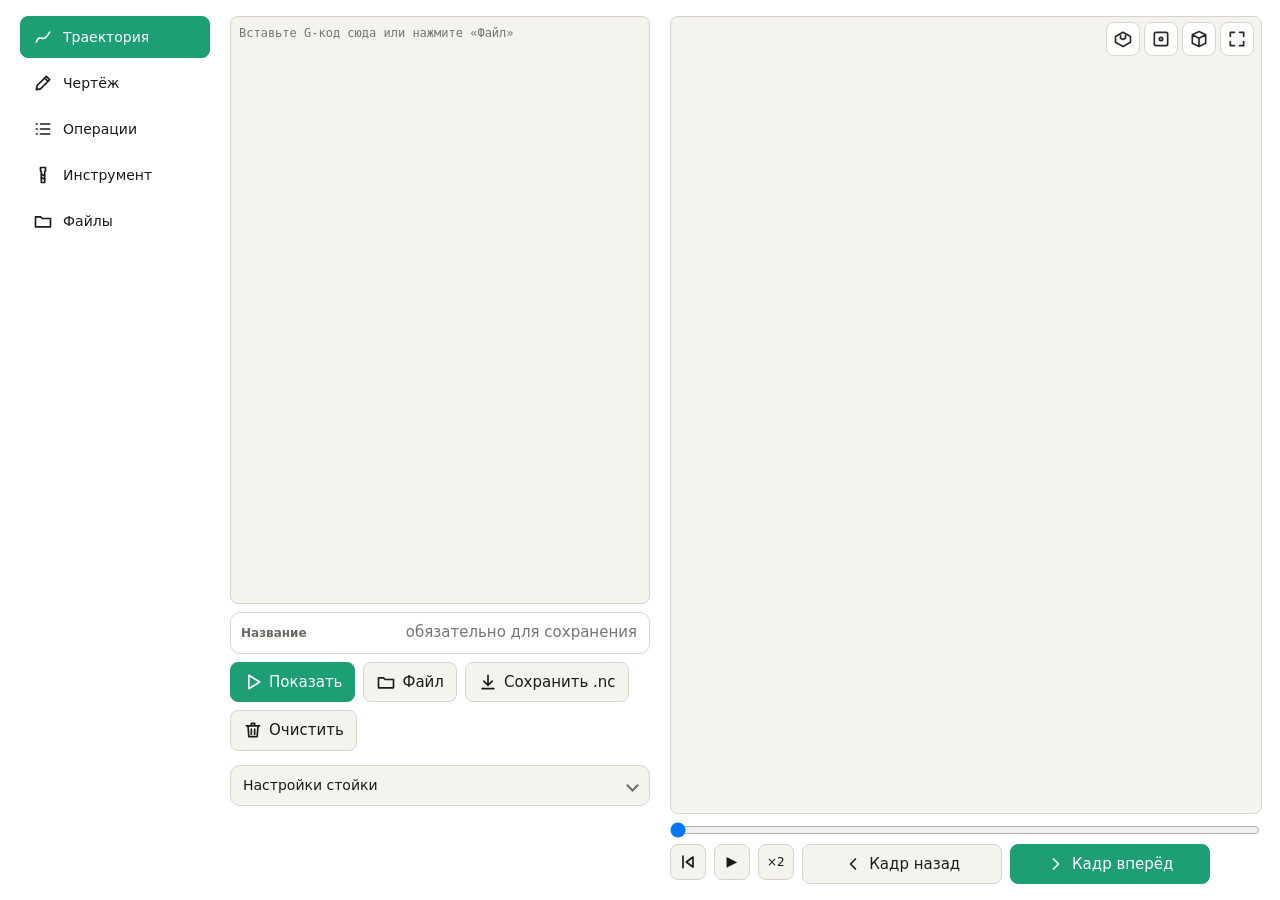
==== commit 9ff8458b: "deploy: 24f8632d9c1b92e71abe9a00a1c9ff572f8f571a" ====
--- a/index.html
+++ b/index.html
@@ -49,7 +49,7 @@
 .f span,.f em{font-size:12px;font-weight:600;color:var(--mut);font-style:normal}
 .f input{flex:1;min-width:0;width:100%;border:0;outline:0;background:transparent;color:var(--fg);font:inherit;font-size:15px;text-align:right}
 #nok{justify-content:center;height:42px}
-.cd{margin:8px 0;padding:12px;border:1px solid var(--bd);border-radius:12px;background:var(--sf);display:grid;gap:12px}
+.cd{margin:8px 0;padding:12px;border:1px solid var(--bd);border-radius:12px;background:var(--sf);display:grid;gap:12px;grid-template-columns:minmax(0,1fr)}
 .lb{font-size:12px;color:var(--mut);margin-bottom:5px}
 .seg{display:flex;background:var(--bg);border:1px solid var(--bd);border-radius:10px;padding:3px;gap:3px}
 .seg button{flex:1;display:flex;align-items:center;justify-content:center;gap:6px;border:0;background:transparent;border-radius:8px;padding:8px 4px;font:inherit;font-size:13px;color:var(--fg);cursor:pointer}
@@ -62,6 +62,9 @@
 .sw input:checked+i{background:#1D9E75}
 .sw input:checked+i::after{left:21px}
 .pg{display:grid;grid-template-columns:1fr 1fr;gap:8px}
+.c3w{position:relative}.c3w #c3{touch-action:none}.c3z{position:absolute;right:6px;top:6px;display:flex;flex-direction:column;gap:4px}.c3z button{width:34px;height:34px;padding:0;display:flex;align-items:center;justify-content:center;border:1px solid var(--bd);border-radius:8px;background:var(--bg);color:var(--fg);font-size:18px;opacity:.9}
+.pg [hidden]{display:none}.skr{display:flex;gap:12px;align-items:center}.skg{flex:0 0 auto;width:132px;height:92px;display:grid;grid-template-columns:repeat(3,1fr);grid-template-rows:repeat(3,1fr);border:2px solid var(--mut);border-radius:6px;background:var(--bg);position:relative}.skg button{border:0;background:transparent;padding:0;cursor:pointer;display:flex;align-items:center;justify-content:center}.skg button::after{content:"";width:12px;height:12px;border-radius:50%;border:2px solid var(--mut);background:var(--sf)}.skg button.on::after{width:16px;height:16px;background:#D85A30;border-color:#D85A30}.skg button:nth-child(-n+3){align-items:flex-start;margin-top:-8px}.skg button:nth-child(n+7){align-items:flex-end;margin-bottom:-8px}.skg button:nth-child(3n+1){justify-content:flex-start;margin-left:-8px}.skg button:nth-child(3n){justify-content:flex-end;margin-right:-8px}.skz{flex:1;min-width:0;display:grid;gap:6px}
+
 #c3{display:block;width:100%;height:230px;min-height:0;background:var(--sf);border:1px solid var(--bd);border-radius:10px;margin:6px 0}
 #out3{height:280px}
 #chips button{flex:none;display:flex;align-items:center;gap:6px}
@@ -158,7 +161,7 @@
 #lbList{display:grid;grid-template-columns:repeat(auto-fill,minmax(420px,1fr));column-gap:12px}
 #lbList>:not(.opc){grid-column:1/-1}
 }
-</style><link rel="manifest" href="manifest.webmanifest">
+</style><!--SIM:css--><style>#sim{position:absolute;inset:0;width:100%;height:100%;border-radius:8px;touch-action:none;display:block}#sim[hidden]{display:none}#vs.on,#sPlay.on{background:#1D9E75;color:#fff;border-color:#1D9E75}</style><!--/SIM:css--><link rel="manifest" href="manifest.webmanifest">
 <link rel="apple-touch-icon" href="icon-180.png">
 <link rel="icon" type="image/png" href="icon-192.png">
 <meta name="apple-mobile-web-app-capable" content="yes">
@@ -173,17 +176,17 @@
 <textarea id="src" spellcheck="false" style="height:110px" placeholder="Вставьте G-код сюда или нажмите «Файл»"></textarea>
 <label class="f" style="margin-top:8px"><span>Название</span><input id="fname" placeholder="обязательно для сохранения" style="text-align:right"></label><div class="row"><button class="p" id="go" data-i="play">Показать</button><label class="b" data-i="file">Файл<input type="file" id="fl" hidden></label><button id="sv" data-i="save">Сохранить .nc</button><button id="cl" data-i="trash">Очистить</button></div>
 <div id="er"></div><div class="s" id="wn"></div><div class="s" id="ms"></div>
-<div class="cw"><canvas id="cv"></canvas><div class="ov"><button id="vt" data-i="top" title="Сверху"></button><button id="vi" data-i="cube" title="Объём"></button><button id="vf" data-i="fit" title="Вписать"></button></div></div>
-<input type="range" id="sl" min="0" max="0" value="0"><div class="row" id="stepR" style="margin:0"><button id="sStart" class="ib" aria-label="В начало" data-i="first"></button><button id="sPrev" data-i="prev">Кадр назад</button><button id="sNext" class="p" data-i="next">Кадр вперёд</button></div>
-<div class="s" id="st"></div>
+<div class="cw"><canvas id="cv"></canvas><!--SIM:cv--><canvas id="sim" hidden></canvas><!--/SIM:cv--><div class="ov"><!--SIM:btn--><button id="vs" title="Симуляция съёма" aria-label="Симуляция"><svg width="20" height="20" viewBox="0 0 24 24" fill="none" stroke="currentColor" stroke-width="2" stroke-linecap="round" stroke-linejoin="round"><path d="M3 9l9-5 9 5v7l-9 5-9-5z"/><path d="M9 7.5v3.5l3 1.7 3-1.7V7.5"/></svg></button><!--/SIM:btn--><button id="vt" data-i="top" title="Сверху"></button><button id="vi" data-i="cube" title="Объём"></button><button id="vf" data-i="fit" title="Вписать"></button></div></div>
+<input type="range" id="sl" min="0" max="0" value="0"><div class="row" id="stepR" style="margin:0"><button id="sStart" class="ib" aria-label="В начало" data-i="first"></button><!--SIM:play--><button id="sPlay" class="ib" aria-label="Воспроизвести" style="font-size:14px">▶</button><button id="sSpd" class="ib" aria-label="Скорость" style="font-size:12px;width:auto;padding:0 8px">×10</button><!--/SIM:play--><button id="sPrev" data-i="prev">Кадр назад</button><button id="sNext" class="p" data-i="next">Кадр вперёд</button></div>
+<div class="s" id="st"></div><!--SIM:info--><div class="s" id="simInfo" hidden></div><!--/SIM:info-->
 <details class="s"><summary>Настройки стойки</summary><label><input type="checkbox" id="dpi" checked> DPI=1 (целое без точки = мм)</label><br><label><input type="checkbox" id="lin"> G0 по прямой</label></details>
 </section>
 <section id="t2" hidden>
 <div class="seg" id="cadMode"><button data-cm="2d" class="on" data-i="pencil">Чертёж 2D</button><button data-cm="3d" data-i="cube">3D-модель</button></div>
 <div id="m2d">
-<div class="tl" id="tools"><button data-k="sel" data-i="sel">Выбор</button><button data-k="line" data-i="line">Отрезок</button><button data-k="circ" data-i="circ">Окружность</button><button data-k="ax" data-i="ax">Прямая</button><button data-k="trim" data-i="trim">Обрезка</button><button data-k="dim" data-i="dim">Размер</button><button data-k="cham" data-i="cham">Фаска</button><button data-k="del" data-i="eraser">Удалить</button><button data-k="zero" data-i="zero">Ноль</button><button id="auxDel" data-i="auxdel">Убрать вспом.</button></div>
+<div class="tl" id="tools"><button data-k="sel" data-i="sel">Выбор</button><button data-k="line" data-i="line">Отрезок</button><button data-k="circ" data-i="circ">Окружность</button><button data-k="ax" data-i="ax">Прямая</button><button data-k="trim" data-i="trim">Обрезка</button><button data-k="dim" data-i="dim">Размер</button><button data-k="cham" data-i="cham">Фаска</button><button data-k="mir" data-i="mir">Зеркало</button><button data-k="del" data-i="eraser">Удалить</button><button data-k="zero" data-i="zero">Ноль</button><button id="auxDel" data-i="auxdel">Убрать вспом.</button></div>
 <div class="tl" id="axr" style="display:none"><select id="axm"><option value="2p">Через 2 точки</option><option value="h">Горизонтальная</option><option value="v">Вертикальная</option><option value="par">Параллельная</option><option value="perp">Перпендикулярная</option></select><label class="f"><span>Сдвиг, мм</span><input id="axo" inputmode="decimal" placeholder="—"></label><label class="ck" id="axbw"><input type="checkbox" id="axb"> с двух сторон</label></div><div class="tl" id="zr" style="display:none"><button id="zCenter" data-i="zero">Ноль в центр детали</button></div>
-<div class="tl" id="chr" style="display:none"><select id="chm"><option value="c">Фаска</option><option value="f">Скругление</option></select><label class="f"><span id="chAl">Размер, мм</span><input id="chA" inputmode="decimal" value="1"></label></div><div class="cw"><canvas id="c2"></canvas><div class="sb"><button id="bAux" data-i="aux" title="Вспомогательная линия"></button><button id="bOrt" data-i="ort" title="Орто"></button><button id="bGrd" data-i="grid" title="Сетка"></button><button id="bUn" data-i="undo" title="Отмена"></button><button id="bEsc" data-i="esc" title="Esc: закончить"></button><button id="bFit" data-i="fit" title="Вписать"></button><button id="bClr" data-i="trash" title="Очистить чертёж"></button></div></div>
+<div class="tl" id="chr" style="display:none"><select id="chm"><option value="c">Фаска</option><option value="f">Скругление</option></select><label class="f"><span id="chAl">Размер, мм</span><input id="chA" inputmode="decimal" value="1"></label></div><div class="tl" id="mrr" style="display:none"><button id="mAll">Выбрать всё</button><button id="mClr">Сбросить</button><label class="ck"><input type="checkbox" id="mKeep" checked> оставить исходные</label><button id="mV" class="p">Ось Y (верт.)</button><button id="mH" class="p">Ось X (гориз.)</button><button id="mL" class="p">По линии…</button></div><div class="cw"><canvas id="c2"></canvas><div class="sb"><button id="bAux" data-i="aux" title="Вспомогательная линия"></button><button id="bOrt" data-i="ort" title="Орто"></button><button id="bGrd" data-i="grid" title="Сетка"></button><button id="bUn" data-i="undo" title="Отмена"></button><button id="bEsc" data-i="esc" title="Esc: закончить"></button><button id="bFit" data-i="fit" title="Вписать"></button><button id="bClr" data-i="trash" title="Очистить чертёж"></button></div></div>
 <div class="s" id="h2"></div><div class="s" id="i2"></div><div class="cd" id="edp" hidden></div>
 <details class="s"><summary data-i="ruler">Точный ввод</summary><div class="pi">
 <div class="pr"><b>Точка<small>по координатам</small></b><label class="f"><span style="color:#D85A30">X</span><input id="nx" inputmode="decimal" placeholder="0"></label><label class="f"><span style="color:#1D9E75">Y</span><input id="ny" inputmode="decimal" placeholder="0"></label></div>
@@ -198,7 +201,7 @@
 <div id="opView">
 <div class="cd">
 <div class="pg"><label class="f"><span>Привязка</span><select id="pgW"><option>G54</option><option>G55</option><option>G56</option><option>G57</option><option>G58</option><option>G59</option><option>G54.1 P1</option><option>G54.1 P2</option><option>G54.1 P3</option><option>G54.1 P4</option><option>G54.1 P5</option><option>G54.1 P6</option><option>G54.1 P7</option><option>G54.1 P8</option><option>G54.1 P9</option><option>G54.1 P10</option><option>G54.1 P11</option><option>G54.1 P12</option><option>G54.1 P13</option><option>G54.1 P14</option><option>G54.1 P15</option><option>G54.1 P16</option><option>G54.1 P17</option><option>G54.1 P18</option><option>G54.1 P19</option><option>G54.1 P20</option><option>G54.1 P21</option><option>G54.1 P22</option><option>G54.1 P23</option><option>G54.1 P24</option><option>G54.1 P25</option><option>G54.1 P26</option><option>G54.1 P27</option><option>G54.1 P28</option><option>G54.1 P29</option><option>G54.1 P30</option><option>G54.1 P31</option><option>G54.1 P32</option><option>G54.1 P33</option><option>G54.1 P34</option><option>G54.1 P35</option><option>G54.1 P36</option><option>G54.1 P37</option><option>G54.1 P38</option><option>G54.1 P39</option><option>G54.1 P40</option><option>G54.1 P41</option><option>G54.1 P42</option><option>G54.1 P43</option><option>G54.1 P44</option><option>G54.1 P45</option><option>G54.1 P46</option><option>G54.1 P47</option><option>G54.1 P48</option></select></label></div><label class="f" style="margin-top:8px"><span>Название</span><input id="pgName" placeholder="обязательно" style="text-align:right"></label>
-<details class="s" id="stkD" style="margin:0"><summary data-i="box">Заготовка <span id="stkSum" style="color:var(--mut)"></span></summary><div class="pi"><div class="pg"><label class="f"><span>X от</span><input id="sk_x0" inputmode="decimal"></label><label class="f"><span>X до</span><input id="sk_x1" inputmode="decimal"></label><label class="f"><span>Y от</span><input id="sk_y0" inputmode="decimal"></label><label class="f"><span>Y до</span><input id="sk_y1" inputmode="decimal"></label><label class="f"><span>Z верх</span><input id="sk_zt" inputmode="decimal"></label><label class="f"><span>Z низ</span><input id="sk_zb" inputmode="decimal"></label></div><div class="row" style="margin:0"><button id="stkDraw" data-i="fit">По чертежу +2 мм</button><button id="stkOff">Без заготовки</button></div></div></details>
+<details class="s" id="stkD" style="margin:0"><summary data-i="box">Заготовка <span id="stkSum" style="color:var(--mut)"></span></summary><div class="pi"><div class="lb">Вид заготовки</div><div class="seg"><button data-sh="rect">Брусок</button><button data-sh="cyl">Круг</button><button data-sh="model">Как 3D-модель</button></div><div class="s" id="stkMd" hidden></div><div class="seg" id="stkMS"><button data-sm="xy">По координатам</button><button data-sm="dim">По габаритам</button></div><div id="stkG" hidden><div class="pg"><label class="f"><span id="skLl">Длина X</span><input id="sk_L" inputmode="decimal"></label><label class="f" id="skWw"><span>Ширина Y</span><input id="sk_W" inputmode="decimal"></label><label class="f"><span>Высота</span><input id="sk_H" inputmode="decimal"></label></div><div class="lb">Где ноль G54 — нажмите точку</div><div class="skr"><div class="skg"><button data-sr="0" aria-label="слева сверху"></button><button data-sr="1" aria-label="сверху"></button><button data-sr="2" aria-label="справа сверху"></button><button data-sr="3" aria-label="слева"></button><button data-sr="4" aria-label="центр"></button><button data-sr="5" aria-label="справа"></button><button data-sr="6" aria-label="слева снизу"></button><button data-sr="7" aria-label="снизу"></button><button data-sr="8" aria-label="справа снизу"></button></div><div class="skz"><div class="seg"><button data-sz="t">Z0 сверху</button><button data-sz="b">Z0 снизу</button></div><div class="s" id="stkRn"></div></div></div></div><div id="stkY" hidden><div class="pg"><label class="f"><span>X центра</span><input id="sk_cx" inputmode="decimal"></label><label class="f"><span>Y центра</span><input id="sk_cy" inputmode="decimal"></label><label class="f"><span>Диаметр</span><input id="sk_d" inputmode="decimal"></label><label class="f"><span>Z верх</span><input id="sk_zt2" inputmode="decimal"></label><label class="f"><span>Z низ</span><input id="sk_zb2" inputmode="decimal"></label></div></div><div id="stkC"><div class="pg"><label class="f"><span>X от</span><input id="sk_x0" inputmode="decimal"></label><label class="f"><span>X до</span><input id="sk_x1" inputmode="decimal"></label><label class="f"><span>Y от</span><input id="sk_y0" inputmode="decimal"></label><label class="f"><span>Y до</span><input id="sk_y1" inputmode="decimal"></label><label class="f"><span>Z верх</span><input id="sk_zt" inputmode="decimal"></label><label class="f"><span>Z низ</span><input id="sk_zb" inputmode="decimal"></label></div></div><div class="row" style="margin:0"><button id="stkDraw" data-i="fit">По чертежу +2 мм</button><button id="stkOff">Без заготовки</button></div></div></details>
 </div>
 <div id="opList"></div>
 <button class="p wide" id="opAdd" data-i="plus">Добавить операцию</button><button class="wide" id="opAuto" data-i="cube" style="margin-top:0">Операции по 3D-модели</button>
@@ -209,6 +212,7 @@
 </section>
 <section id="t4" hidden>
 <div class="cd"><div class="h">Материал заготовки</div><div class="seg wrap" id="matSeg"></div></div>
+<div class="cd"><div class="h">Набор инструмента</div><div class="s">Свои наборы под разные работы или под себя и сменщика. Операции берут инструмент из выбранного набора по номеру T.</div><div class="seg wrap" id="tpSeg"></div><div class="row" style="margin-bottom:0"><button id="tpNew" data-i="plus">Новый</button><button id="tpRen" data-i="edit">Переименовать</button><button id="tpDel" data-i="trash">Удалить</button></div><div id="tpEd"></div></div>
 <div class="cd"><div class="h">Инструменты</div><div id="tlList"></div><div id="tlEd"></div><button id="tlAdd" class="wide" data-i="plus">Добавить инструмент</button></div>
 <div class="cd"><div class="h">Режимы резания</div><div class="s">Расчёт для выбранного инструмента и материала. Эти значения подставляются в операции.</div><div class="ch" id="rcTools"></div><div class="kv" id="rcOut"></div></div>
 <div class="cd"><div class="h">Станок</div><div class="pg"><label class="f"><span>Макс. обороты</span><input id="mcS" inputmode="decimal"></label><label class="f"><span>Скорость G0</span><input id="mcG" inputmode="decimal"></label><label class="f"><span>Смена инстр., с</span><input id="mcT" inputmode="decimal"></label></div></div>
@@ -224,6 +228,8 @@
 var ST={get:function(k,d){try{var v=localStorage.getItem(k);return v===null?d:JSON.parse(v)}catch(e){return d}},set:function(k,v){try{localStorage.setItem(k,JSON.stringify(v))}catch(e){}}};
 function mach(){var m=ST.get('mach',{})||{};return {smax:+m.smax||10000,g0:+m.g0||24000,tc:m.tc===undefined||m.tc===''?6:+m.tc}}
 function stockGet(){return ST.get('stock',null)}
+function tpos(){var a=pts[Math.min(idx,pts.length-1)];if(!a)return null;var b=pts[idx+1];if(!(fr>0)||!b||b.brk)return {x:a.x,y:a.y,z:a.z,ln:a.ln};return {x:a.x+(b.x-a.x)*fr,y:a.y+(b.y-a.y)*fr,z:a.z+(b.z-a.z)*fr,ln:b.ln}}
+function stockPoly(s){if(!s||s.x1===undefined)return null;if(s.shape==='cyl'){var cx=(s.x0+s.x1)/2,cy=(s.y0+s.y1)/2,r=(s.x1-s.x0)/2,o=[];for(var i=0;i<72;i++){var a=i*Math.PI/36;o.push([cx+r*Math.cos(a),cy+r*Math.sin(a)])}return o}if(s.shape==='model'&&window.MODELAPI&&window.MODELAPI.stockShape){var m=window.MODELAPI.stockShape();if(m&&m.Q&&m.Q.length>2)return m.Q}return [[s.x0,s.y0],[s.x1,s.y0],[s.x1,s.y1],[s.x0,s.y1]]}
 function fmtT(min){var s=Math.max(0,Math.round(min*60)),h=Math.floor(s/3600),m=Math.floor(s%3600/60),c=s%60;return h?h+' ч '+m+' мин':(m?m+' мин '+c+' с':c+' с')}
 var TRL={'а':'A','б':'B','в':'V','г':'G','д':'D','е':'E','ё':'E','ж':'ZH','з':'Z','и':'I','й':'J','к':'K','л':'L','м':'M','н':'N','о':'O','п':'P','р':'R','с':'S','т':'T','у':'U','ф':'F','х':'H','ц':'C','ч':'CH','ш':'SH','щ':'SHCH','ъ':'','ы':'Y','ь':'','э':'E','ю':'YU','я':'YA'};
 function translit(s){return String(s||'').toLowerCase().split('').map(function(c){return TRL[c]!==undefined?TRL[c]:c.toUpperCase()}).join('').replace(/[^A-Z0-9 ._\-]/g,'').replace(/\s+/g,' ').trim()}
@@ -234,7 +240,7 @@
 if(window.Android&&window.Android.saveFile){cb(window.Android.saveFile(nm+'.'+ext,t));return}
 if(window.claude&&window.claude.use){window.claude.use('downloads').then(function(d){if(!d){cb('Сохранение здесь недоступно: скачайте html и откройте локально');return}return d.save({filename:nm+'.'+wx,data:t}).then(function(){cb('Сохранено: '+nm+'.'+wx+(wx!==ext?', переименуйте в .'+ext:''))})}).catch(function(e){cb(e&&e.code==='declined'?'Сохранение отменено':'Не удалось сохранить')});return}
 var a=document.createElement('a');a.href=URL.createObjectURL(new Blob([t],{type:'text/plain'}));a.download=nm+'.'+ext;document.body.appendChild(a);a.click();a.remove();cb('Сохранено: '+nm+'.'+ext)}
-var pts=[],idx=0,yaw=-0.6,pit=0.6,zm=1,px=0,py=0,m3=true,bb=null,STK=null;
+var fr=0,pts=[],idx=0,yaw=-0.6,pit=0.6,zm=1,px=0,py=0,m3=true,bb=null,STK=null;
 function mb(s,i){var d=0;for(var j=i;j<s.length;j++){if(s[j]==='[')d++;else if(s[j]===']'){d--;if(d===0)return j}}return s.length-1}
 function words(s){var o=[],i=0;while(i<s.length){var c=s[i++];if(!/[A-Z]/.test(c))continue;var j=i;if(s[j]==='-'||s[j]==='+')j++;if(s[j]==='['){j=mb(s,j)+1}else if(s[j]==='#'){j++;while(/\d/.test(s[j]||''))j++}else{while(/[\d.]/.test(s[j]||''))j++}o.push([c,s.slice(i,j)]);i=j}return o}
 function interp(src,opt){opt=opt||{};var dpi=opt.dpi!==false,lin=!!opt.lin,mc=mach();
@@ -307,7 +313,7 @@
 var r=interp(src,{dpi:$('dpi').checked,lin:$('lin').checked,stock:stockGet()});STK=stockGet();
 var w=r.warn.slice();if(r.bad.length)w.unshift('G0 ниже верха заготовки: строки '+r.bad.slice(0,8).join(', ')+(r.bad.length>8?'…':''));if(r.noF>0)w.push('нет подачи F на части рабочих ходов');
 $('er').textContent=r.err;$('wn').textContent=w.join(' · ');
-var P=r.pts.length?r.pts:[{x:0,y:0,z:0,r:1,ln:0}];pts=P;idx=P.length-1;$('sl').max=idx;$('sl').value=idx;
+var P=r.pts.length?r.pts:[{x:0,y:0,z:0,r:1,ln:0}];pts=P;idx=P.length-1;fr=0;$('sl').max=idx;$('sl').value=idx;
 var mn=[1e9,1e9,1e9],mx=[-1e9,-1e9,-1e9],ext=function(x,y,z){mn=[Math.min(mn[0],x),Math.min(mn[1],y),Math.min(mn[2],z)];mx=[Math.max(mx[0],x),Math.max(mx[1],y),Math.max(mx[2],z)]};
 P.forEach(function(p){ext(p.x,p.y,p.z)});if(STK){ext(STK.x0,STK.y0,STK.zb);ext(STK.x1,STK.y1,STK.zt)}
 bb={c:[(mn[0]+mx[0])/2,(mn[1]+mx[1])/2,(mn[2]+mx[2])/2],r:Math.max(1e-3,Math.hypot(mx[0]-mn[0],mx[1]-mn[1],mx[2]-mn[2])/2),cut:r.cut,time:r.time};
@@ -318,29 +324,29 @@
 if(!bb||pts.length<1){return}
 var s=0.46*Math.min(W,H)/bb.r*zm,cy_=Math.cos(yaw),sy_=Math.sin(yaw),cp=Math.cos(pit),sp=Math.sin(pit);
 function pj(x,y,z){var X=x-bb.c[0],Y=y-bb.c[1],Z=z-bb.c[2],a=X*cy_-Y*sy_,b=X*sy_+Y*cy_;return [W/2+px+a*s,H/2+py-(b*sp+Z*cp)*s]}
-if(STK){var k=STK,cs=[[k.x0,k.y0],[k.x1,k.y0],[k.x1,k.y1],[k.x0,k.y1]];c.strokeStyle='rgba(160,158,150,.55)';c.lineWidth=1;c.setLineDash([4,3]);c.beginPath();
+var cs=STK?stockPoly(STK):null;if(cs){var k=STK;c.strokeStyle='rgba(160,158,150,.55)';c.lineWidth=1;c.setLineDash([4,3]);c.beginPath();
 [k.zb,k.zt].forEach(function(zz){cs.forEach(function(q,i){var a=pj(q[0],q[1],zz);if(i)c.lineTo(a[0],a[1]);else c.moveTo(a[0],a[1])});var a0=pj(cs[0][0],cs[0][1],zz);c.lineTo(a0[0],a0[1])});
-cs.forEach(function(q){var a=pj(q[0],q[1],k.zb),b=pj(q[0],q[1],k.zt);c.moveTo(a[0],a[1]);c.lineTo(b[0],b[1])});c.stroke();c.setLineDash([])}
+var stp_=Math.max(1,Math.floor(cs.length/(k.shape==='cyl'?8:24)));cs.filter(function(q,i){return i%stp_===0}).forEach(function(q){var a=pj(q[0],q[1],k.zb),b=pj(q[0],q[1],k.zt);c.moveTo(a[0],a[1]);c.lineTo(b[0],b[1])});c.stroke();c.setLineDash([])}
 var ax=bb.r*0.25,o=pj(0,0,0);
 [[ax,0,0,'X','#D85A30'],[0,ax,0,'Y','#1D9E75'],[0,0,ax,'Z','#378ADD']].forEach(function(a){var e=pj(a[0],a[1],a[2]);c.strokeStyle=a[4];c.lineWidth=1.5;c.beginPath();c.moveTo(o[0],o[1]);c.lineTo(e[0],e[1]);c.stroke();c.fillStyle=a[4];c.font='12px sans-serif';c.fillText(a[3],e[0]+3,e[1]-3)});
 var cats=[[1,1,'#378ADD',1,[]],[1,0,'rgba(55,138,221,.3)',1,[]],[0,1,'#1D9E75',2,[]],[0,0,'rgba(29,158,117,.3)',2,[]]];
 var prev=pj(pts[0].x,pts[0].y,pts[0].z);
-for(var i=1;i<pts.length;i++){var p=pts[i],cur=pj(p.x,p.y,p.z),done=i<=idx?1:0;var ci=(p.r?0:2)+(done?0:1);if(!p.brk)cats[ci][4].push(prev[0],prev[1],cur[0],cur[1]);prev=cur}
+var TP=tpos()||pts[0];for(var i=1;i<pts.length;i++){var p=pts[i],cur=pj(p.x,p.y,p.z),done=i<=idx?1:0;var ci=(p.r?0:2)+(done?0:1);if(!p.brk){if(i===idx+1&&fr>0){var mp=pj(TP.x,TP.y,TP.z);cats[p.r?0:2][4].push(prev[0],prev[1],mp[0],mp[1]);cats[ci][4].push(mp[0],mp[1],cur[0],cur[1])}else cats[ci][4].push(prev[0],prev[1],cur[0],cur[1])}prev=cur}
 cats.forEach(function(k){c.strokeStyle=k[2];c.lineWidth=k[3];c.lineJoin='round';c.beginPath();var a=k[4];for(var j=0;j<a.length;j+=4){c.moveTo(a[j],a[j+1]);c.lineTo(a[j+2],a[j+3])}c.stroke()});
-var t=pts[idx],tp=pj(t.x,t.y,t.z);c.fillStyle='#D85A30';c.beginPath();c.arc(tp[0],tp[1],5,0,7);c.fill();
-var bl=t.ln?String($('src').value.split('\n')[t.ln-1]||'').trim():'';$('st').textContent='Время ≈ '+fmtT(bb.time)+' · строка '+(t.ln||'—')+' · X'+t.x.toFixed(2)+' Y'+t.y.toFixed(2)+' Z'+t.z.toFixed(2)+(bl?'\nКадр: '+bl:'')}
+var t=pts[idx],tp=pj(TP.x,TP.y,TP.z);c.fillStyle='#D85A30';c.beginPath();c.arc(tp[0],tp[1],5,0,7);c.fill();
+var bl=t.ln?String($('src').value.split('\n')[t.ln-1]||'').trim():'';$('st').textContent='Время ≈ '+fmtT(bb.time)+' · строка '+(t.ln||'—')+' · X'+TP.x.toFixed(2)+' Y'+TP.y.toFixed(2)+' Z'+TP.z.toFixed(2)+(bl?'\nКадр: '+bl:'')}
 function view(top){m3=!top;yaw=top?0:-0.6;pit=top?Math.PI/2:0.6;zm=1;px=0;py=0;draw()}
 function ms(t){$('ms').textContent=t}
 $('go').onclick=function(){run($('src').value)};
 $('dpi').onchange=$('lin').onchange=function(){run($('src').value)};
-$('cl').onclick=function(){$('src').value='';pts=[];bb=null;idx=0;$('sl').max=0;$('sl').value=0;['er','wn','ms','st'].forEach(function(i){$(i).textContent=''});draw()};
+$('cl').onclick=function(){$('src').value='';pts=[];bb=null;idx=0;fr=0;$('sl').max=0;$('sl').value=0;['er','wn','ms','st'].forEach(function(i){$(i).textContent=''});draw()};
 $('sv').onclick=function(){var t=$('src').value,fn=$('fname').value.trim();if(!t.trim()){ms('Нет кода для сохранения');return}if(!fn){$('fname').parentNode.classList.add('err');ms('Название — обязательное поле');$('fname').focus();return}$('fname').parentNode.classList.remove('err');saveNc(fileName(fn),t,ms)};
 $('fname').addEventListener('input',function(){if(this.value.trim())this.parentNode.classList.remove('err')});
 $('vt').onclick=function(){view(true)};$('vi').onclick=function(){view(false)};$('vf').onclick=function(){zm=1;px=0;py=0;draw()};
-$('sl').oninput=function(){idx=+this.value;draw()};
-function stepBlk(d){if(!pts.length)return false;var i=idx,cur=pts[i].ln;if(d>0){if(i>=pts.length-1)return false;while(i<pts.length-1&&pts[i].ln===cur)i++;var nl=pts[i].ln;while(i<pts.length-1&&pts[i+1].ln===nl)i++}else{if(i<=0)return false;while(i>0&&pts[i].ln===cur)i--}idx=i;$('sl').value=idx;draw();return true}
+$('sl').oninput=function(){idx=+this.value;fr=0;draw()};
+function stepBlk(d){if(!pts.length)return false;fr=0;var i=idx,cur=pts[i].ln;if(d>0){if(i>=pts.length-1)return false;while(i<pts.length-1&&pts[i].ln===cur)i++;var nl=pts[i].ln;while(i<pts.length-1&&pts[i+1].ln===nl)i++}else{if(i<=0)return false;while(i>0&&pts[i].ln===cur)i--}idx=i;$('sl').value=idx;draw();return true}
 ['sPrev','sNext'].forEach(function(id,k){var b=$(id),T=null,stop=function(){clearTimeout(T);clearInterval(T);T=null};b.addEventListener('pointerdown',function(e){e.preventDefault();stepBlk(k?1:-1);stop();T=setTimeout(function(){T=setInterval(function(){if(!stepBlk(k?1:-1))stop()},90)},450)});['pointerup','pointerleave','pointercancel'].forEach(function(ev){b.addEventListener(ev,stop)});b.addEventListener('keydown',function(e){if(e.key==='Enter'||e.key===' '){e.preventDefault();stepBlk(k?1:-1)}})});
-$('sStart').onclick=function(){if(!pts.length)return;idx=0;$('sl').value=0;draw()};
+$('sStart').onclick=function(){if(!pts.length)return;idx=0;fr=0;$('sl').value=0;draw()};
 $('fl').onchange=function(){var f=this.files[0];if(!f)return;var r=new FileReader();r.onload=function(){$('src').value=r.result;run(r.result);view(false)};r.readAsText(f)};
 var ptr=new Map(),ld=0;
 function pd(){var a=Array.from(ptr.values());return a.length<2?0:Math.hypot(a[0][0]-a[1][0],a[0][1]-a[1][1])}
@@ -465,6 +471,10 @@
 else if(o.t==='c'){var cx=g('x'),cy=g('y'),r=g('r'),dd=g('dd');if(cx===null||cy===null)return;if(dd!==null&&Math.abs(dd-2*o.r)>5e-5)r=dd/2;if(!(r>0)){info='Радиус должен быть больше 0';draw2();return}x.c=[cx+Z0[0],cy+Z0[1]];x.r=r}
 else{var px=g('x'),py=g('y'),an=g('an');if(px===null||py===null||an===null)return;x.p=[px+Z0[0],py+Z0[1]];x.d=[Math.cos(an*Math.PI/180),Math.sin(an*Math.PI/180)]}
 HS.push(JSON.stringify(D));if(HS.length>60)HS.shift();D=B;rb();sv();info=props(D[sel])+note;edFill();draw2()}
+var MS=[],MAX=false;
+function mirror(P0,u){if(!MS.length){info='Сначала выберите объекты';return}var rf=function(p){var t=(p[0]-P0[0])*u[0]+(p[1]-P0[1])*u[1],f=[P0[0]+u[0]*t,P0[1]+u[1]*t];return [2*f[0]-p[0],2*f[1]-p[1]]},rd=function(d){var t=d[0]*u[0]+d[1]*u[1];return [2*t*u[0]-d[0],2*t*u[1]-d[1]]},keep=$('mKeep').checked,n=0;
+var mk=function(o){var c=JSON.parse(JSON.stringify(o));if(o.t==='l'){c.a=rf(o.a);c.b=rf(o.b)}else if(o.t==='x'){c.p=rf(o.p);c.d=rd(o.d)}else if(o.t==='c'){c.c=rf(o.c);if(o.a0!==undefined){var e0=rf(cp(o,o.a0)),e1=rf(cp(o,o.a1));c.a0=mod(ang(c.c,e1));c.a1=mod(ang(c.c,e0))}}else return null;return c};
+var idx=MS.slice();mut(function(){idx.forEach(function(i){var c=mk(D[i]);if(!c)return;n++;if(keep)D.push(c);else D[i]=c})},1);MS=[];info='Отражено объектов: '+n+(keep?' (исходные оставлены)':'')+'. «Отмена» вернёт'}
 function act(w){var t=tool,am=$('axm').value;
 if(t==='line'){if(!pend)pend=w;else if(md(pend,w)>1e-9){var a=pend;mut(function(){D.push({t:'l',a:a,b:w,u:aux})},1);pend=w}}
 else if(t==='circ'){var R=parseFloat($('nr').value);if(!pend&&R>0)mut(function(){D.push({t:'c',c:w,r:R,u:aux})},1);else if(!pend)pend=w;else{var r=md(pend,w),c0=pend;pend=null;if(r>1e-9)mut(function(){D.push({t:'c',c:c0,r:r,u:aux})},1)}}
@@ -477,6 +487,7 @@
 if(t==='sel'){i=hit(q);sel=i;info=i>=0?props(D[i]):'';edFill()}
 else if(t==='trim'){i=hit(q);if(i>=0)trim(i,s2u(q))}
 else if(t==='cham'){corner(s2u(q))}
+else if(t==='mir'){i=hit(q);if(MAX){if(i>=0&&(D[i].t==='l'||D[i].t==='x')){var LL=lp(D[i]),dl=Math.hypot(LL[1][0],LL[1][1]);mirror(LL[0],[LL[1][0]/dl,LL[1][1]/dl])}else info='Ось — это отрезок или вспомогательная прямая';MAX=false}else if(i>=0&&D[i].t!=='d'&&D[i].t!=='r'){var k_=MS.indexOf(i);if(k_>=0)MS.splice(k_,1);else MS.push(i);info='Выбрано объектов: '+MS.length}}
 else if(t==='del'){i=hit(q);if(i>=0)mut(function(){D.splice(i,1)})}
 else if(t==='dim'&&!pend&&s.k===''&&(i=hit(q))>=0&&D[i].t==='c'){var o=D[i];mut(function(){D.push({t:'r',c:o.c,r:o.r})},1)}
 else if(t==='zero'){Z0=w.slice();try{localStorage.setItem('cad0',JSON.stringify(Z0));localStorage.setItem('cad0m','1')}catch(e){}info='Ноль детали (G54) перенесён. Координаты, размеры и программы считаются от него.'}
@@ -489,6 +500,7 @@
 if(t==='circ')return pend?'Точка на окружности':($('nr').value?'Центр (радиус из поля ввода)':'Центр окружности');
 if(t==='ax')return m==='2p'?(pend?'Вторая точка прямой':'Первая точка прямой'):(m==='h'||m==='v')?'Точка, через которую пройдёт прямая':(ref!==null?($('axo').value!==''?($('axb').checked?'Нажмите куда угодно — прямые встанут с двух сторон (сдвиг '+$('axo').value+' мм'+(m==='perp'?' от середины':'')+')':'Нажмите, с какой стороны поставить (сдвиг '+$('axo').value+' мм'+(m==='perp'?' от ближнего конца':'')+')'):($('axb').checked?'Точка одной из прямых, вторая встанет зеркально':'Точка, через которую пройдёт прямая')):'Укажите отрезок или прямую');
 if(t==='trim')return 'Нажмите на часть, которую нужно удалить';
+if(t==='mir')return MAX?'Нажмите на линию — она станет осью зеркала':(MS.length?'Выбрано: '+MS.length+'. Выберите ещё или нажмите ось ниже':'Нажмите на объекты, которые отразить, или «Выбрать всё»');
 if(t==='cham')return 'Нажмите на угол — '+($('chm').value==='f'?'скругление R':'фаска')+' встанет между двумя отрезками'+' '+$('chA').value+' мм';
 if(t==='dim')return pend?'Вторая точка размера':'Точка 1 или нажмите на окружность';
 return 'Нажмите на объект, чтобы удалить'}
@@ -516,7 +528,7 @@
 var o0=u2s(Z0);c.strokeStyle='#D85A30';c.beginPath();c.moveTo(0,o0[1]);c.lineTo(cw,o0[1]);c.stroke();c.strokeStyle='#1D9E75';c.beginPath();c.moveTo(o0[0],0);c.lineTo(o0[0],ch);c.stroke();
 label(c,'сетка '+g+' мм',6,ch-8,cs.getPropertyValue('--mut')||'#777',sf);
 c.setLineDash([]);c.strokeStyle='#D85A30';c.lineWidth=2;c.beginPath();c.arc(o0[0],o0[1],7,0,TAU);c.stroke();c.fillStyle='#D85A30';c.beginPath();c.moveTo(o0[0],o0[1]);c.arc(o0[0],o0[1],7,-Math.PI/2,0);c.closePath();c.fill();c.beginPath();c.moveTo(o0[0],o0[1]);c.arc(o0[0],o0[1],7,Math.PI/2,Math.PI);c.closePath();c.fill();label(c,'G54',o0[0]+10,o0[1]-10,'#D85A30',sf);
-D.forEach(function(o,i){var s=i===sel,dm=o.t==='d'||o.t==='r',p,q,m;if(dm){dimDraw(c,o,s,sf);return}
+D.forEach(function(o,i){var s=i===sel||(tool==='mir'&&MS.indexOf(i)>=0),dm=o.t==='d'||o.t==='r',p,q,m;if(dm){dimDraw(c,o,s,sf);return}
 c.setLineDash(o.u&&!dm?[7,4]:[]);c.strokeStyle=s?'#D85A30':(o.u?'#378ADD':(dm?'#1D9E75':fg));c.lineWidth=s?3:(o.u||dm?1:2);c.beginPath();
 if(o.t==='l'){p=u2s(o.a);q=u2s(o.b);c.moveTo(p[0],p[1]);c.lineTo(q[0],q[1])}
 else if(o.t==='x'){var L=(cw+ch)/V.s,mm=Math.hypot(o.d[0],o.d[1]),dd=[o.d[0]/mm*L,o.d[1]/mm*L];p=u2s([o.p[0]-dd[0],o.p[1]-dd[1]]);q=u2s([o.p[0]+dd[0],o.p[1]+dd[1]]);c.moveTo(p[0],p[1]);c.lineTo(q[0],q[1])}
@@ -537,8 +549,8 @@
 if(!xs.length){V={x:40,y:25,s:Math.max(0.5,cw/90)};return}
 var x0=Math.min.apply(0,xs),x1=Math.max.apply(0,xs),y0=Math.min.apply(0,ys),y1=Math.max.apply(0,ys);var sbw=cw>200?56:0;V.x=(x0+x1)/2;V.y=(y0+y1)/2;V.s=Math.max(0.05,Math.min(2000,Math.min((cw-sbw)/((x1-x0)||1),ch/((y1-y0)||1))*0.85));V.x+=sbw/2/V.s}
 function zoomAt(q,f){var w=s2u(q);V.s=Math.max(0.05,Math.min(2000,V.s*f));V.x=w[0]-(q[0]-cw/2)/V.s;V.y=w[1]+(q[1]-ch/2)/V.s}
-function mark(){[].forEach.call($('tools').children,function(b){b.classList.toggle('on',b.dataset.k===tool)});$('axr').style.display=tool==='ax'?'':'none';$('zr').style.display=tool==='zero'?'':'none';$('chr').style.display=tool==='cham'?'':'none';$('bAux').classList.toggle('on',aux);$('bOrt').classList.toggle('on',ort);$('bGrd').classList.toggle('on',grd)}
-[].forEach.call($('tools').children,function(b){b.onclick=function(){tool=b.dataset.k;pend=null;ref=null;sel=-1;mark();edFill();draw2()}});
+function mark(){[].forEach.call($('tools').children,function(b){b.classList.toggle('on',b.dataset.k===tool)});$('axr').style.display=tool==='ax'?'':'none';$('zr').style.display=tool==='zero'?'':'none';$('chr').style.display=tool==='cham'?'':'none';$('mrr').style.display=tool==='mir'?'':'none';$('bAux').classList.toggle('on',aux);$('bOrt').classList.toggle('on',ort);$('bGrd').classList.toggle('on',grd)}
+[].forEach.call($('tools').children,function(b){b.onclick=function(){tool=b.dataset.k;pend=null;ref=null;sel=-1;MS=[];MAX=false;mark();edFill();draw2()}});
 $('axm').onchange=function(){pend=null;ref=null;draw2()};
 $('bAux').onclick=function(){if(sel>=0&&(D[sel].t==='l'||D[sel].t==='c')){HS.push(JSON.stringify(D));D[sel].u=!D[sel].u;sv()}else aux=!aux;mark();draw2()};
 $('bOrt').onclick=function(){ort=!ort;mark()};$('bGrd').onclick=function(){grd=!grd;mark()};
@@ -569,10 +581,14 @@
 $('chm').onchange=function(){var f=this.value==='f';$('chAl').textContent=f?'Радиус R, мм':'Размер, мм';draw2()};
 $('auxDel').onclick=function(){var n=D.filter(function(o){return o.u||o.t==='x'}).length;if(!n){info='Вспомогательных линий нет';draw2();return}mut(function(){D=D.filter(function(o){return !(o.u||o.t==='x')})});pend=null;ref=null;info='Удалено вспомогательных линий: '+n+' (кнопка «Отмена» вернёт)';draw2()};
 $('axb').onchange=function(){draw2()};
+$('mAll').onclick=function(){MS=[];D.forEach(function(o,i){if((o.t==='l'||o.t==='c')&&!o.u)MS.push(i)});info='Выбрано объектов: '+MS.length;draw2()};
+$('mClr').onclick=function(){MS=[];MAX=false;info='';draw2()};
+$('mV').onclick=function(){mirror([Z0[0],Z0[1]],[0,1]);draw2()};$('mH').onclick=function(){mirror([Z0[0],Z0[1]],[1,0]);draw2()};
+$('mL').onclick=function(){if(!MS.length){info='Сначала выберите объекты';draw2();return}MAX=true;draw2()};
 window.addEventListener('resize',draw2);
 window.cadSet=function(nd,z){HS.push(JSON.stringify(D));D=nd;sel=-1;edFill();pend=null;rb();sv();if(z){Z0=z;try{localStorage.setItem('cad0',JSON.stringify(Z0))}catch(e){}}fitted=false;info='';if(!$('t2').hidden){cw=c2.clientWidth;ch=c2.clientHeight;if(cw){fit();fitted=true}draw2()}};
 window.cadRedraw=function(){cw=c2.clientWidth;ch=c2.clientHeight;if(!fitted&&cw){fit();fitted=true}draw2()};
-var IC={sel:'<path d="M5 3l14 7-6 2-2 6z"/>',line:'<path d="M4 20L20 4"/><circle cx="4" cy="20" r="1.6"/><circle cx="20" cy="4" r="1.6"/>',circ:'<circle cx="12" cy="12" r="8"/><circle cx="12" cy="12" r="1"/>',ax:'<path d="M2 18L22 6" stroke-dasharray="3 3"/><path d="M12 4v3M12 17v3"/>',trim:'<circle cx="6" cy="18" r="2.5"/><circle cx="18" cy="18" r="2.5"/><path d="M8 16L18 4M16 16L6 4"/>',dim:'<path d="M4 7v10M20 7v10M4 12h16M7 10l-3 2 3 2M17 10l3 2-3 2"/>',eraser:'<path d="M4 16l9-10 7 6-7 8H8zM8 20h12"/>',aux:'<path d="M3 12h4M10 12h4M17 12h4"/>',ort:'<path d="M5 5v14h14"/><path d="M5 14h5v5"/>',grid:'<path d="M4 4h16v16H4zM4 9.3h16M4 14.7h16M9.3 4v16M14.7 4v16"/>',undo:'<path d="M9 7L4 12l5 5M4 12h11a4 4 0 010 8h-3"/>',esc:'<path d="M6 6l12 12M18 6L6 18"/>',fit:'<path d="M4 9V4h5M20 9V4h-5M4 15v5h5M20 15v5h-5"/>',trash:'<path d="M4 7h16M10 7V4h4v3M6 7l1 13h10l1-13M10 11v6M14 11v6"/>',play:'<path d="M7 4l13 8-13 8z"/>',file:'<path d="M3 7h6l2 2h10v10H3z"/>',save:'<path d="M12 4v11M7 11l5 5 5-5M5 20h14"/>',top:'<rect x="4" y="4" width="16" height="16" rx="2"/><circle cx="12" cy="12" r="2"/>',cube:'<path d="M12 3l8 4v10l-8 4-8-4V7zM4 7l8 4 8-4M12 11v10"/>',path:'<path d="M4 18c4-12 8 4 16-12"/>',pencil:'<path d="M4 20l1-5L16 4l4 4L9 19zM14 6l4 4"/>',ruler:'<path d="M3 15l12-12 6 6L9 21zM8 10l2 2M11 7l2 2M5 13l2 2"/>',check:'<path d="M5 12l5 5 9-10"/>',code:'<path d="M8 7l-5 5 5 5M16 7l5 5-5 5M14 4l-4 16"/>',copy:'<rect x="8" y="8" width="12" height="12" rx="2"/><path d="M16 8V6a2 2 0 00-2-2H6a2 2 0 00-2 2v8a2 2 0 002 2h2"/>',spiral:'<path d="M5 5c8 0 14 2 14 4s-8 3-14 3 14 2 14 4-6 2-14 2"/>',down:'<path d="M4 5l6 4M10 9v8M10 17l6 3M16 20h4"/>',thread:'<path d="M8 3v18M16 3v18M8 6l8 3M8 11l8 3M8 16l8 3"/>',up:'<path d="M12 20V5M6 11l6-6 6 6"/>',dn:'<path d="M12 4v15M6 13l6 6 6-6"/>',first:'<path d="M6 5v14M18 6l-8 6 8 6z"/>',prev:'<path d="M15 6l-6 6 6 6"/>',next:'<path d="M9 6l6 6-6 6"/>',cham:'<path d="M4 20V11l7-7h9"/><path d="M4 20h16" stroke-dasharray="2 3"/>',auxdel:'<path d="M3 12h3M9 12h3" /><path d="M15 9l6 6M21 9l-6 6"/>',zero:'<circle cx="12" cy="12" r="7"/><path d="M12 2v6M12 16v6M2 12h6M16 12h6"/>',list:'<path d="M9 6h11M9 12h11M9 18h11M4 6h1M4 12h1M4 18h1"/>',tool:'<path d="M9 3h6v4l-1 1v13h-4V8L9 7z"/><path d="M10 11l4 2M10 15l4 2"/>',box:'<path d="M3 8l9-4 9 4v8l-9 4-9-4z"/><path d="M3 8l9 4 9-4M12 12v8"/>',plus:'<path d="M12 5v14M5 12h14"/>',back:'<path d="M15 5l-7 7 7 7"/>',edit:'<path d="M4 20h4L19 9l-4-4L4 16z"/>',calc:'<rect x="5" y="3" width="14" height="18" rx="2"/><path d="M8 7h8M8 12h2M14 12h2M8 16h2M14 16h2"/>',contour:'<rect x="8" y="8" width="8" height="8"/><rect x="3" y="3" width="18" height="18" rx="3" stroke-dasharray="3 3"/>',pocket:'<rect x="3" y="3" width="18" height="18" rx="2"/><path d="M7 8h10v4H7v4h10"/>',face:'<path d="M3 18h18M5 14h14"/><path d="M8 8h8v4H8zM12 3v5"/>',drill:'<path d="M12 3v9M8 12h8l-4 9z"/>',center:'<path d="M12 3v7M8 10h8l-4 5z"/><path d="M4 20h16"/>',tapt:'<path d="M10 3h4v5h-4zM9 8h6v11l-3 2-3-2z"/><path d="M9 11l6 2M9 15l6 2"/>',camera:'<path d="M4 8h3l2-3h6l2 3h3v11H4z"/><circle cx="12" cy="13" r="3.5"/>',image:'<rect x="3" y="5" width="18" height="14" rx="2"/><path d="M3 16l5-5 4 4 3-3 6 6"/><circle cx="16" cy="9" r="1.5"/>',chamf:'<path d="M4 20V9l5-5h11"/><path d="M4 9h5V4" stroke-dasharray="2 2"/>',stepi:'<path d="M3 20h18M3 20V6h9v7h9v7"/>'};
+var IC={sel:'<path d="M5 3l14 7-6 2-2 6z"/>',line:'<path d="M4 20L20 4"/><circle cx="4" cy="20" r="1.6"/><circle cx="20" cy="4" r="1.6"/>',circ:'<circle cx="12" cy="12" r="8"/><circle cx="12" cy="12" r="1"/>',ax:'<path d="M2 18L22 6" stroke-dasharray="3 3"/><path d="M12 4v3M12 17v3"/>',trim:'<circle cx="6" cy="18" r="2.5"/><circle cx="18" cy="18" r="2.5"/><path d="M8 16L18 4M16 16L6 4"/>',dim:'<path d="M4 7v10M20 7v10M4 12h16M7 10l-3 2 3 2M17 10l3 2-3 2"/>',eraser:'<path d="M4 16l9-10 7 6-7 8H8zM8 20h12"/>',aux:'<path d="M3 12h4M10 12h4M17 12h4"/>',ort:'<path d="M5 5v14h14"/><path d="M5 14h5v5"/>',grid:'<path d="M4 4h16v16H4zM4 9.3h16M4 14.7h16M9.3 4v16M14.7 4v16"/>',undo:'<path d="M9 7L4 12l5 5M4 12h11a4 4 0 010 8h-3"/>',esc:'<path d="M6 6l12 12M18 6L6 18"/>',fit:'<path d="M4 9V4h5M20 9V4h-5M4 15v5h5M20 15v5h-5"/>',trash:'<path d="M4 7h16M10 7V4h4v3M6 7l1 13h10l1-13M10 11v6M14 11v6"/>',play:'<path d="M7 4l13 8-13 8z"/>',file:'<path d="M3 7h6l2 2h10v10H3z"/>',save:'<path d="M12 4v11M7 11l5 5 5-5M5 20h14"/>',top:'<rect x="4" y="4" width="16" height="16" rx="2"/><circle cx="12" cy="12" r="2"/>',cube:'<path d="M12 3l8 4v10l-8 4-8-4V7zM4 7l8 4 8-4M12 11v10"/>',path:'<path d="M4 18c4-12 8 4 16-12"/>',pencil:'<path d="M4 20l1-5L16 4l4 4L9 19zM14 6l4 4"/>',ruler:'<path d="M3 15l12-12 6 6L9 21zM8 10l2 2M11 7l2 2M5 13l2 2"/>',check:'<path d="M5 12l5 5 9-10"/>',code:'<path d="M8 7l-5 5 5 5M16 7l5 5-5 5M14 4l-4 16"/>',copy:'<rect x="8" y="8" width="12" height="12" rx="2"/><path d="M16 8V6a2 2 0 00-2-2H6a2 2 0 00-2 2v8a2 2 0 002 2h2"/>',spiral:'<path d="M5 5c8 0 14 2 14 4s-8 3-14 3 14 2 14 4-6 2-14 2"/>',down:'<path d="M4 5l6 4M10 9v8M10 17l6 3M16 20h4"/>',thread:'<path d="M8 3v18M16 3v18M8 6l8 3M8 11l8 3M8 16l8 3"/>',up:'<path d="M12 20V5M6 11l6-6 6 6"/>',dn:'<path d="M12 4v15M6 13l6 6 6-6"/>',first:'<path d="M6 5v14M18 6l-8 6 8 6z"/>',prev:'<path d="M15 6l-6 6 6 6"/>',next:'<path d="M9 6l6 6-6 6"/>',slot:'<rect x="3" y="8" width="18" height="8" rx="4"/><path d="M7 12h10" stroke-dasharray="2 2"/>',flatg:'<path d="M8 3.5A9 9 0 1 0 16 3.5"/><path d="M8 3.5h8"/><path d="M12 8v8M8 12h8" stroke-dasharray="1 2"/>',mir:'<path d="M12 3v18" stroke-dasharray="2 2"/><path d="M9 7L4 17h5zM15 7l5 10h-5z"/>',cham:'<path d="M4 20V11l7-7h9"/><path d="M4 20h16" stroke-dasharray="2 3"/>',auxdel:'<path d="M3 12h3M9 12h3" /><path d="M15 9l6 6M21 9l-6 6"/>',zero:'<circle cx="12" cy="12" r="7"/><path d="M12 2v6M12 16v6M2 12h6M16 12h6"/>',list:'<path d="M9 6h11M9 12h11M9 18h11M4 6h1M4 12h1M4 18h1"/>',tool:'<path d="M9 3h6v4l-1 1v13h-4V8L9 7z"/><path d="M10 11l4 2M10 15l4 2"/>',box:'<path d="M3 8l9-4 9 4v8l-9 4-9-4z"/><path d="M3 8l9 4 9-4M12 12v8"/>',plus:'<path d="M12 5v14M5 12h14"/>',back:'<path d="M15 5l-7 7 7 7"/>',edit:'<path d="M4 20h4L19 9l-4-4L4 16z"/>',calc:'<rect x="5" y="3" width="14" height="18" rx="2"/><path d="M8 7h8M8 12h2M14 12h2M8 16h2M14 16h2"/>',contour:'<rect x="8" y="8" width="8" height="8"/><rect x="3" y="3" width="18" height="18" rx="3" stroke-dasharray="3 3"/>',pocket:'<rect x="3" y="3" width="18" height="18" rx="2"/><path d="M7 8h10v4H7v4h10"/>',face:'<path d="M3 18h18M5 14h14"/><path d="M8 8h8v4H8zM12 3v5"/>',drill:'<path d="M12 3v9M8 12h8l-4 9z"/>',center:'<path d="M12 3v7M8 10h8l-4 5z"/><path d="M4 20h16"/>',tapt:'<path d="M10 3h4v5h-4zM9 8h6v11l-3 2-3-2z"/><path d="M9 11l6 2M9 15l6 2"/>',camera:'<path d="M4 8h3l2-3h6l2 3h3v11H4z"/><circle cx="12" cy="13" r="3.5"/>',image:'<rect x="3" y="5" width="18" height="14" rx="2"/><path d="M3 16l5-5 4 4 3-3 6 6"/><circle cx="16" cy="9" r="1.5"/>',chamf:'<path d="M4 20V9l5-5h11"/><path d="M4 9h5V4" stroke-dasharray="2 2"/>',stepi:'<path d="M3 20h18M3 20V6h9v7h9v7"/>'};
 window.ICON=function(k){return '<svg class="i" viewBox="0 0 24 24" fill="none" stroke="currentColor" stroke-width="2" stroke-linecap="round" stroke-linejoin="round" aria-hidden="true">'+(IC[k]||'')+'</svg>'};
 window.cadZero=function(){return Z0};
 document.querySelectorAll('[data-i]').forEach(function(b){b.insertAdjacentHTML('afterbegin','<svg class="i" viewBox="0 0 24 24" fill="none" stroke="currentColor" stroke-width="2" stroke-linecap="round" stroke-linejoin="round" aria-hidden="true">'+IC[b.dataset.i]+'</svg>')});
@@ -612,11 +628,18 @@
 function nf(v){return String(parseFloat((+v).toFixed(3)))}
 window.TOOLS={all:all,get:get,calc:calc,mat:mat,label:label,TN:TN,TL:TL,MAT:MAT,matName:function(){var m=mat();return (MAT.filter(function(x){return x[0]===m})[0]||['',''])[1]}};
 var ED=null,SEL=null;
-function save(list){ST.set('tools',list)}
+function save(list){ST.set('tools',list);var P=prof();P.list[P.cur].tools=list;ST.set('tprof',P)}
+function prof(){var P=ST.get('tprof',null);if(!P||!P.list||!P.list.length){P={cur:0,list:[{name:'Основной',tools:all()}]};ST.set('tprof',P)}if(!(P.cur>=0&&P.cur<P.list.length))P.cur=0;return P}
+function pswitch(i){var P=prof();P.list[P.cur].tools=all();P.cur=i;var t=P.list[i].tools;if(!t||!t.length)t=DEF.slice();P.list[i].tools=t;ST.set('tprof',P);ST.set('tools',t);SEL=null;ED=null}
+function esc(x){return String(x).replace(/[&<>"]/g,function(c){return {'&':'&amp;','<':'&lt;','>':'&gt;','"':'&quot;'}[c]})}
+var PE=null;
 function row(t){var c=calc(t);return '<div class="opc"><span class="badge">T'+t.n+'</span><span class="opi">'+IC((TT.filter(function(x){return x[0]===t.type})[0]||TT[0])[2])+'</span><div class="opt"><b>'+TN[t.type]+' Ø'+nf(t.d)+(t.type==='tap'?' × '+nf(t.p||1):'')+'</b><small>'+(t.type==='chamfer'?nf(t.ang||90)+'° · вершина Ø'+nf(t.dt||0)+' · ':'')+(t.z&&['mill','face','thread','chamfer'].indexOf(t.type)>=0?t.z+' з · ':'')+(t.mat==='hss'?'HSS':'ТС')+' · S '+c.S+' · F '+c.F+'</small></div><button class="ib" data-te="'+t.n+'" aria-label="Изменить">'+IC('edit')+'</button><button class="ib" data-td="'+t.n+'" aria-label="Удалить">'+IC('trash')+'</button></div>'}
 function seg(key,opts,cur){return '<div class="seg'+(opts.length>3?' wrap':'')+'">'+opts.map(function(o){return '<button data-ts="'+key+'" data-v="'+o[0]+'" class="'+(String(cur)===String(o[0])?'on':'')+'">'+(o[2]?IC(o[2]):'')+o[1]+'</button>'}).join('')+'</div>'}
 function fld(k,lb,v){return '<label class="f"><span>'+lb+'</span><input data-tf="'+k+'" inputmode="decimal" value="'+(v===undefined?'':v)+'"></label>'}
-function render(){var L=all(),m=mat();
+function render(){var L=all(),m=mat(),P=prof();
+$('tpSeg').innerHTML=P.list.map(function(p,i){return '<button data-tp="'+i+'" class="'+(i===P.cur?'on':'')+'">'+esc(p.name)+' <small style="opacity:.6">'+((p.tools||[]).length)+'</small></button>'}).join('');
+$('tpDel').hidden=P.list.length<2;
+$('tpEd').innerHTML=PE?'<div class="pi"><label class="f"><span>'+(PE==='new'?'Название нового набора':'Новое название')+'</span><input id="tpName" value="'+(PE==='new'?'':esc(P.list[P.cur].name))+'" placeholder="Например: Окна"></label>'+(PE==='new'?'<div class="lb">Заполнить</div><div class="seg"><button data-tpf="copy" class="'+(PE_F==='copy'?'on':'')+'">Копия текущего</button><button data-tpf="def" class="'+(PE_F==='def'?'on':'')+'">Стандартный</button></div>':'')+'<div class="row"><button class="p" id="tpOk">'+IC('check')+'Сохранить</button><button id="tpNo">Отмена</button></div><div class="s danger" id="tpErr"></div></div>':'';
 $('matSeg').innerHTML=MAT.map(function(x){return '<button data-mat="'+x[0]+'" class="'+(x[0]===m?'on':'')+'">'+x[1]+'</button>'}).join('');
 $('tlList').innerHTML=L.map(row).join('')||'<div class="s">Инструментов нет</div>';
 if(ED){var t=ED;$('tlEd').innerHTML='<div class="pi"><div class="lb">Тип</div>'+seg('type',TT,t.type)+'<div class="pg">'+fld('n','Номер T',t.n)+fld('d','Ø, мм',t.d)+(['mill','face','thread','chamfer'].indexOf(t.type)>=0?fld('z','Зубьев',t.z):'')+(t.type==='tap'?fld('p','Шаг P',t.p):'')+(t.type==='chamfer'?fld('dt','Ø вершины',t.dt)+fld('ang','Угол, °',t.ang):'')+'</div><div class="lb">Материал инструмента</div>'+seg('mat',[['carbide','Твёрдый сплав'],['hss','Быстрорез HSS']],t.mat)+'<div class="row"><button class="p" id="tlOk" data-i="check">'+IC('check')+'Сохранить</button><button id="tlNo">Отмена</button></div><div class="s danger" id="tlErr"></div></div>';$('tlAdd').style.display='none'}
@@ -626,9 +649,19 @@
 var c=calc(get(SEL)),kv=function(a,b,u){return '<div><small>'+a+'</small><b>'+b+'</b>'+(u?' <small style="display:inline">'+u+'</small>':'')+'</div>'};
 $('rcOut').innerHTML=c?kv('Vc',c.vc,'м/мин')+kv('S',c.S,'об/мин')+kv('F',c.F,'мм/мин')+(c.fz!==undefined?kv('fz',c.fz,'мм/зуб'):'')+(c.fr!==undefined?kv('f',c.fr,'мм/об'):'')+(c.ap!==undefined?kv('Шаг Z',c.ap,'мм'):'')+(c.ae!==undefined?kv('Шаг XY',c.ae,'мм'):'')+(c.q!==undefined?kv('Вывод Q',c.q,'мм'):''):'';
 var mc=mach();$('mcS').value=mc.smax;$('mcG').value=mc.g0;$('mcT').value=mc.tc}
-var root=$('t4');
+var PE_F='copy',root=$('t4');
 root.addEventListener('click',function(e){var b=e.target.closest('button');if(!b)return;var L=all();
 if(b.dataset.mat){ST.set('mat',b.dataset.mat);render();return}
+if(b.dataset.tp){var i=+b.dataset.tp;if(i!==prof().cur){pswitch(i);PE=null;render()}return}
+if(b.id==='tpNew'){PE='new';PE_F='copy';render();var q=$('tpName');if(q)q.focus();return}
+if(b.id==='tpRen'){PE='ren';render();var q2=$('tpName');if(q2)q2.focus();return}
+if(b.dataset.tpf){PE_F=b.dataset.tpf;var nm=$('tpName').value;render();$('tpName').value=nm;return}
+if(b.id==='tpNo'){PE=null;render();return}
+if(b.id==='tpOk'){var nm2=$('tpName').value.trim(),P=prof();if(!nm2){$('tpErr').textContent='Введите название';return}
+if(P.list.some(function(p,j){return p.name.toLowerCase()===nm2.toLowerCase()&&!(PE==='ren'&&j===P.cur)})){$('tpErr').textContent='Такой набор уже есть';return}
+if(PE==='ren'){P.list[P.cur].name=nm2;ST.set('tprof',P)}else{P.list[P.cur].tools=all();P.list.push({name:nm2,tools:PE_F==='copy'?JSON.parse(JSON.stringify(all())):DEF.slice()});ST.set('tprof',P);pswitch(P.list.length-1)}
+PE=null;render();return}
+if(b.id==='tpDel'){var P2=prof();if(P2.list.length<2)return;if(b.classList.contains('arm')){var k=P2.cur;P2.list.splice(k,1);P2.cur=0;ST.set('tprof',P2);var t2=P2.list[0].tools;ST.set('tools',t2&&t2.length?t2:DEF.slice());SEL=null;ED=null;PE=null;render()}else{b.classList.add('arm');b.innerHTML=IC('trash')+'Точно удалить «'+esc(P2.list[P2.cur].name)+'»?';setTimeout(function(){if(b.isConnected){b.classList.remove('arm');b.innerHTML=IC('trash')+'Удалить'}},3000)}return}
 if(b.dataset.rc){SEL=+b.dataset.rc;render();return}
 if(b.dataset.te){ED=JSON.parse(JSON.stringify(get(b.dataset.te)));ED._old=ED.n;if(ED.dt===undefined)ED.dt=1;if(ED.ang===undefined)ED.ang=90;render();return}
 if(b.dataset.td){if(b.classList.contains('arm')){save(L.filter(function(t){return t.n!==+b.dataset.td}));render()}else{b.classList.add('arm');b.innerHTML=IC('trash')+'?';setTimeout(function(){if(b.isConnected){b.classList.remove('arm');b.innerHTML=IC('trash')}},2500)}return}
@@ -644,6 +677,7 @@
 root.addEventListener('input',function(e){var k=e.target.dataset.tf;if(k&&ED){ED[k]=e.target.value;return}
 if(['mcS','mcG','mcT'].indexOf(e.target.id)>=0){var v=function(i){var x=parseFloat($(i).value);return isNaN(x)?'':x};ST.set('mach',{smax:v('mcS'),g0:v('mcG'),tc:v('mcT')});var c=calc(get(SEL));if(c)render()}});
 window.toolsShow=render;
+root.addEventListener('keydown',function(e){if(e.target.id==='tpName'&&e.key==='Enter'){e.preventDefault();$('tpOk').click()}});
 
 /* library */
 var LQ='';
@@ -701,7 +735,7 @@
 function startMid(els){var k=-1,best=0;els.forEach(function(e,i){if(e.t==='l'){var L=md(e.p0,e.p1);if(L>best+1e-9){best=L;k=i}}});if(k<0)return els;var e=els[k],m=[(e.p0[0]+e.p1[0])/2,(e.p0[1]+e.p1[1])/2];return [{t:'l',p0:m,p1:e.p1}].concat(els.slice(k+1),els.slice(0,k),[{t:'l',p0:e.p0,p1:m}])}
 function tg(e,end){if(e.t==='l')return un([e.p1[0]-e.p0[0],e.p1[1]-e.p0[1]]);var p=end?e.p1:e.p0,u=un([p[0]-e.c[0],p[1]-e.c[1]]);return e.cw?[u[1],-u[0]]:[-u[1],u[0]]}
 function off(e,sg,R){if(e.t==='l'){var t=tg(e,0),nn=sc(lf(t),sg);return {t:'x',p:[e.p0[0]+nn[0]*R,e.p0[1]+nn[1]*R],d:t}}return {t:'c',c:e.c,r:e.r+sg*(e.cw?1:-1)*R}}
-function build(els,closed,sg,rk,R0,La,comp){
+function build(els,closed,sg,rk,R0,La,comp,ln){
 var n=els.length,nj=closed?n:n-1,jn=[],warn=[],F=function(p,vx,vy){return [[p[0],vx*rk,0],[p[1],vy*rk,0]]};
 for(var i=0;i<nj;i++){var e=els[i],q=els[(i+1)%n],V=e.p1,t1=tg(e,1),t2=tg(q,0),n1=sc(lf(t1),sg),n2=sc(lf(t2),sg),cr=t1[0]*t2[1]-t1[1]*t2[0],dt=t1[0]*t2[0]+t1[1]*t2[1],J;
 if(!sg||!rk){J=F(V,0,0);jn.push({e1:J,e2:J});continue}
@@ -715,8 +749,8 @@
 if(e2.t==='l')items.push({k:'l',to:to});
 else items.push({k:'a',to:to,I:neg(e2.c[0],pf[0]),Jf:neg(e2.c[1],pf[1]),cw:e2.cw});
 pf=to;if(j&&j.join){items.push({k:'a',to:j.e2,I:neg(e2.p1[0],pf[0]),Jf:neg(e2.p1[1],pf[1]),cw:j.join.cw});pf=j.e2}}
-var SE=closed?S1:items[items.length-1].to,kv=(comp&&sg)?1:0,cl=closed?1:0;
-var A=[ad(S1[0],[0,kv*n0[0],cl*n0[0]-t0[0]]),ad(S1[1],[0,kv*n0[1],cl*n0[1]-t0[1]])],B=[ad(SE[0],[0,kv*nE[0],cl*nE[0]+tE[0]]),ad(SE[1],[0,kv*nE[1],cl*nE[1]+tE[1]])];
+var SE=closed?S1:items[items.length-1].to,kv=(comp&&sg)?1:0,cl=closed?1:0,tk=1;if(ln&&!closed&&sg){cl=1;tk=0}
+var A=[ad(S1[0],[0,kv*n0[0],cl*n0[0]-tk*t0[0]]),ad(S1[1],[0,kv*n0[1],cl*n0[1]-tk*t0[1]])],B=[ad(SE[0],[0,kv*nE[0],cl*nE[0]+tk*tE[0]]),ad(SE[1],[0,kv*nE[1],cl*nE[1]+tk*tE[1]])];
 var ev=function(f){return f[0]+f[1]*R0+f[2]*La},pt=function(p){return [ev(p[0]),ev(p[1])]},prev=pt(S1),tot=0;
 items.forEach(function(it){var to=pt(it.to);if(it.k==='l'){it.len=md(prev,to)}else{var C=[prev[0]+ev(it.I),prev[1]+ev(it.Jf)],r=md(prev,C),s2=sw(ang(C,prev),ang(C,to),it.cw);it.C=C;it.r=r;it.s=s2;it.len=r*Math.abs(s2)}it.p0=prev;it.p1=to;tot+=it.len;prev=to});
 return {start:S1,end:SE,items:items,A:A,B:B,tot:tot||1,warn:warn,pt:pt,num:warn.some(function(s){return s.indexOf('внутренний стык')===0}),R0:R0}}
@@ -734,43 +768,43 @@
 if(closed){cwD=((O.side!=='in')===!!O.climb);sg=O.side==='on'?0:(cwD===(O.side==='out')?1:-1)}
 else sg=O.side==='left'?1:O.side==='right'?-1:0;
 var comp=!!O.comp&&sg!==0,uv=!comp&&sg!==0,xy=O.ent==='xy'&&uv&&(!closed||O.side==='out'),dr=uv&&!xy&&P.dr>0?+P.dr:0,sp=closed&&O.ent==='sp'&&!dr,fin=!!O.fin&&uv&&P.alw>0&&!dr;
-var els=closed?startMid(orient(ch,cwD)):(O.rev?ch.els.slice().reverse().map(flip):ch.els);
-var R0=tl.d/2+(uv?P.alw:0),bp=build(els,closed,sg,comp?0:1,R0,P.la,comp),m=[],w=function(s){m.push(s)};
-if(sg){var gg=gouge(build(els,closed,sg,1,tl.d/2+(uv?P.alw:0),P.la,false),els,closed,tl.d/2+(uv?P.alw:0));if(gg)return {err:gougeErr(gg,tl),tf:1};var Rk=tl.d/2+(uv?P.alw:0),bk=null;els.forEach(function(e){if(!bk&&e.t==='a'&&sg*(e.cw?1:-1)<0&&e.r<=Rk+1e-9)bk=e.r});if(bk!==null)return {err:(closed&&ch.circ?'фреза Ø'+nf(tl.d)+' больше отверстия Ø'+nf(2*bk):'фреза Ø'+nf(tl.d)+' больше радиуса R'+nf(bk)+' на контуре'),tf:1}}
+var LN=!closed&&O.ld==='n';var els=closed?startMid(orient(ch,cwD)):(O.rev?ch.els.slice().reverse().map(flip):ch.els);
+var R0=tl.d/2+(uv?P.alw:0),bp=build(els,closed,sg,comp?0:1,R0,P.la,comp,LN),m=[],w=function(s){m.push(s)};
+if(sg){var gg=gouge(build(els,closed,sg,1,tl.d/2+(uv?P.alw:0),P.la,false,LN),els,closed,tl.d/2+(uv?P.alw:0));if(gg)return {err:gougeErr(gg,tl),tf:1};var Rk=tl.d/2+(uv?P.alw:0),bk=null;els.forEach(function(e){if(!bk&&e.t==='a'&&sg*(e.cw?1:-1)<0&&e.r<=Rk+1e-9)bk=e.r});if(bk!==null)return {err:(closed&&ch.circ?'фреза Ø'+nf(tl.d)+' больше отверстия Ø'+nf(2*bk):'фреза Ø'+nf(tl.d)+' больше радиуса R'+nf(bk)+' на контуре'),tf:1}}
 var cc=sg>0?'G41':'G42',S1=bp.start,A=bp.A,B=bp.B;
 var lin=function(){return comp?'G1 '+cc+' '+XY(S1)+' D'+tl.n+' F#105':'G1 '+XY(S1)+' F#105'};
 var lout=function(){return (comp?'G1 G40 ':'G1 ')+XY(B)};
 var nm=closed?(ch.circ?(O.side==='in'?'RASFREZEROVKA OTVERSTIYA':O.side==='out'?'OBKATKA PO KRUGU':'PO OKRUZHNOSTI'):(O.side==='in'?'KONTUR VNUTRI':O.side==='out'?'KONTUR SNARUZHI':'PO KONTURU')):(sg>0?'OTKRYTYJ KONTUR, FREZA SLEVA':sg<0?'OTKRYTYJ KONTUR, FREZA SPRAVA':'OTKRYTYJ KONTUR PO LINII');
 var XW=0,xyN=1,gpar;if(xy){var Qp=polyOf(els),st=typeof stockGet==='function'?stockGet():null;XW=P.xw>0?+P.xw:0;
-if(!XW){if(!st||st.x1===undefined)return {err:'для сужения по XY задайте заготовку (блок «Заготовка») или съём по XY'};var pts=[];[[st.x0,st.y0,st.x1,st.y0],[st.x1,st.y0,st.x1,st.y1],[st.x1,st.y1,st.x0,st.y1],[st.x0,st.y1,st.x0,st.y0]].forEach(function(s){for(var k=0;k<=200;k++)pts.push([s[0]+(s[2]-s[0])*k/200,s[1]+(s[3]-s[1])*k/200])});
+if(!XW){if(!st||st.x1===undefined)return {err:'для сужения по XY задайте заготовку (блок «Заготовка») или съём по XY'};var pts=[],SQ=stockPoly(st);SQ.forEach(function(a,i){var b=SQ[(i+1)%SQ.length],nk=Math.max(1,Math.ceil(Math.hypot(b[0]-a[0],b[1]-a[1])/0.5));for(var k=0;k<nk;k++)pts.push([a[0]+(b[0]-a[0])*k/nk,a[1]+(b[1]-a[1])*k/nk])});
 if(closed)pts.forEach(function(p){if(!inPoly(p,Qp)){var d=dPoly(p,Qp);if(d>XW)XW=d}});
 else{var Ql=Qp.concat([els[els.length-1].p1]);pts.forEach(function(p){var bd=1e18,bs=0;for(var i=1;i<Ql.length;i++){var a=Ql[i-1],b=Ql[i],dx=b[0]-a[0],dy=b[1]-a[1],L=dx*dx+dy*dy;if(!L)continue;var t=((p[0]-a[0])*dx+(p[1]-a[1])*dy)/L;if(t<=1e-6||t>=1-1e-6)continue;var qx=a[0]+t*dx,qy=a[1]+t*dy,d=Math.hypot(p[0]-qx,p[1]-qy);if(d<bd){bd=d;bs=dx*(p[1]-a[1])-dy*(p[0]-a[0])}}if(bd<1e17&&bs*sg>0&&bd>XW)XW=bd})}
 XW=Math.ceil(XW*10-1e-6)/10;if(!(XW>0))return {err:closed?'заготовка не больше контура — снимать по XY нечего':'со стороны фрезы заготовки нет — впишите «Съём XY» вручную'}}
 var alw0=P.alw>0?+P.alw:0;if(XW<=alw0)return {err:'съём по XY меньше припуска'};if(!(P.ae>0))return {err:'задайте шаг XY'};
 xyN=Math.max(1,Math.ceil((XW-alw0)/P.ae-1e-9));var stp=(XW-alw0)/xyN,Rt=tl.d/2,bad=null;
 els.forEach(function(e){if(!bad&&e.t==='a'&&sg*(e.cw?1:-1)<0&&e.r<=Rt+XW-stp+1e-9)bad='вогнутая дуга R'+nf(e.r)+' меньше смещения первых проходов — уменьшите съём или обработайте её отдельно'});if(bad)return {err:bad};
-for(var kk=1;kk<=xyN;kk++){var a_=XW-stp*kk,gk=gouge(build(els,closed,sg,1,Rt+a_,P.la,false),els,closed,Rt);if(gk)return {err:'на проходе '+kk+' из '+xyN+' траектория задевает деталь около X'+nf(gk.p[0])+' Y'+nf(gk.p[1])+' — уменьшите съём по XY'}}
+for(var kk=1;kk<=xyN;kk++){var a_=XW-stp*kk,gk=gouge(build(els,closed,sg,1,Rt+a_,P.la,false,LN),els,closed,Rt);if(gk)return {err:'на проходе '+kk+' из '+xyN+' траектория задевает деталь около X'+nf(gk.p[0])+' Y'+nf(gk.p[1])+' — уменьшите съём по XY'}}
 gpar=['#110='+fm(XW)+' (SYOM PO XY'+(P.xw>0?'':' OT ZAGOTOVKI')+')']}
 var dzX=P.z0-P.z1,recZ=0;if(xy){dzX=P.zx>0?Math.min(+P.zx,P.z0-P.z1):P.z0-P.z1;var kr=P.ae/tl.d;recZ=Math.max(0.5,Math.floor((kr<=0.1?2:kr<=0.25?1.5:kr<=0.5?1:0.5)*tl.d*2)/2)}
 var par=xy?std(Object.assign({},P,{dz:dzX}),tl,{dz:'MAKS GLUBINA ZA PROHOD PO Z',alw:1,fz:1,la:'PODVOD I OTVOD'}).concat(['#111='+fm(P.ae)+' (SHAG PO XY)']):std(P,tl,{dz:sp?'SHAG PO Z NA ODIN KRUG':'SHAG PO Z NA PROHOD',alw:uv,fz:1,la:'PODVOD I OTVOD'}),calc=[];
 if(uv)calc.push('#120=#103/2+#104 (R TRAEKTORII = R FREZY + PRIPUSK)');else if(comp)calc.push('#120=#103/2 (R FREZY DLYA PODVODA)');
-calc=calc.concat(CHK,['IF[#109LE0]THEN#3000=3(PODVOD)']);
+calc=calc.concat(CHK,['IF[#109LE0]THEN#3000=3(PODVOD)']);if(closed&&ch.circ&&O.side==='in'&&!comp)calc.push('IF[#109GT['+fm(ch.r)+'-#120]*0.7]THEN#109=['+fm(ch.r)+'-#120]*0.7 (PODVOD NE BOLSHE RADIUSA OTVERSTIYA)');
 if(uv){var seen={};els.forEach(function(e){if(e.t==='a'&&sg*(e.cw?1:-1)<0){var k=fm(e.r);if(!seen[k]){seen[k]=1;calc.push('IF['+k+'-#120LE0]THEN#3000=4(FREZA BOLSHE RADIUSA)')}}})}
 if(xy)calc.push('#119=FUP[[#100-#101]/#102] (CHISLO SLOEV PO Z)','#102=[#100-#101]/#119 (RAVNYE SLOI PO Z)','IF[#111LE0]THEN#3000=5(SHAG PO XY)','IF[#110LE#104]THEN#3000=6(SYOM PO XY MENSHE PRIPUSKA)','#122=FUP[[#110-#104]/#111] (CHISLO PROHODOV PO XY)','IF[#122LT1]THEN#122=1','#121=[#110-#104]/#122 (FAKTICHESKIJ SHAG PO XY)','IF[#109LT[#121+#103/2+1.]]THEN#109=#121+#103/2+1. (PODVOD VNE MATERIALA)','#120=#103/2+#110-#121 (R PERVOGO PROHODA)');
 if(xy&&closed){w('G0 Z[#100+1.]');w('#150=#100');w('WHILE[#150GT#101]DO1');w(' #150=#150-#102');w(' IF[#150LT#101]THEN#150=#101');w(' #120=#103/2+#110-#121');w(' G1 '+XY(A)+' F#105');w(' G1 Z#150 F#106');w(' #130=1');w(' WHILE[#130LE#122]DO2');w('  #120=#103/2+#110-#121*#130 (SUZHENIE PO XY)');w('  G1 '+XY(A)+' F#105');w('  G1 '+XY(S1));lapLines(bp,false,'  ').forEach(w);w('  '+lout());w('  #130=#130+1');w(' END2');w('END1');
-if(fin){var bfx=bp.num?build(els,closed,sg,1,tl.d/2,P.la,false):bp;w('(CHISTOVOJ PROHOD)');w('#120=#103/2');w('G1 '+XY(bfx.A)+' F#105');w('G1 '+XY(bfx.start));lapLines(bfx,false,'').forEach(w);w('G1 '+XY(bfx.B))}}
+if(fin){var bfx=bp.num?build(els,closed,sg,1,tl.d/2,P.la,false,LN):bp;w('(CHISTOVOJ PROHOD)');w('#120=#103/2');w('G1 '+XY(bfx.A)+' F#105');w('G1 '+XY(bfx.start));lapLines(bfx,false,'').forEach(w);w('G1 '+XY(bfx.B))}}
 else if(xy){w('#150=#100');w('WHILE[#150GT#101]DO1');w(' #150=#150-#102');w(' IF[#150LT#101]THEN#150=#101');w(' #130=1');w(' WHILE[#130LE#122]DO2');w('  #120=#103/2+#110-#121*#130 (SUZHENIE PO XY)');w('  G0 '+XY(A));w('  G0 Z[#100+1.]');w('  G1 Z#150 F#106');w('  G1 '+XY(S1)+' F#105');lapLines(bp,false,'  ').forEach(w);w('  '+lout());w('  G0 Z[#100+#108]');w('  #130=#130+1');w(' END2');w('END1');
-if(fin){var bfo=bp.num?build(els,closed,sg,1,tl.d/2,P.la,false):bp;w('(CHISTOVOJ PROHOD)');w('#120=#103/2');w('G0 '+XY(bfo.A));w('G0 Z[#100+1.]');w('G1 Z#101 F#106');w('G1 '+XY(bfo.start)+' F#105');lapLines(bfo,false,'').forEach(w);w('G1 '+XY(bfo.B))}}
+if(fin){var bfo=bp.num?build(els,closed,sg,1,tl.d/2,P.la,false,LN):bp;w('(CHISTOVOJ PROHOD)');w('#120=#103/2');w('G0 '+XY(bfo.A));w('G0 Z[#100+1.]');w('G1 Z#101 F#106');w('G1 '+XY(bfo.start)+' F#105');lapLines(bfo,false,'').forEach(w);w('G1 '+XY(bfo.B))}}
 else if(closed){w('G0 Z[#100+1.]');
 if(sp){w('G1 Z#100 F#106');w(lin());w('(SPIRAL VNIZ I PLOSKIJ KRUG NA DNE)');
 w('#133=FUP[[#100-#101]/#102]');w('#134=[#100-#101]/#133');w('#150=#100');w('#200=0');w('WHILE[#200LE#133]DO1');
 w(' #170=#134');w(' IF[#200EQ#133]THEN#170=0');w(' IF[#200EQ#133]THEN#150=#101');lapLines(bp,true,' ').forEach(w);w(' #200=#200+1');w('END1');w(lout())}
 else{w('#150=#100');w('WHILE[#150GT#101]DO1');w(' #150=#150-#102');w(' IF[#150LT#101]THEN#150=#101');if(dr)w(' #120=#103/2+#104+[#100-#150]*TAN['+fm(dr)+'] (SKOS STENKI)');w(' G1 Z#150 F#106');w(' '+lin());lapLines(bp,false,' ').forEach(w);w(' '+lout());w(' G1 '+XY(A)+' F#105');w('END1')}
-if(fin){var bf=bp.num?build(els,closed,sg,1,tl.d/2,P.la,false):bp;w('(CHISTOVOJ PROHOD NA DNE)');w('#120=#103/2');if(sp)w('G1 '+XY(bf.A)+' F#105');w('G1 '+XY(bf.start)+' F#105');lapLines(bf,false,'').forEach(w);w('G1 '+XY(bf.B))}}
+if(fin){var bf=bp.num?build(els,closed,sg,1,tl.d/2,P.la,false,LN):bp;w('(CHISTOVOJ PROHOD NA DNE)');w('#120=#103/2');if(sp)w('G1 '+XY(bf.A)+' F#105');w('G1 '+XY(bf.start)+' F#105');lapLines(bf,false,'').forEach(w);w('G1 '+XY(bf.B))}}
 else{w('#150=#100');w('WHILE[#150GT#101]DO1');w(' #150=#150-#102');w(' IF[#150LT#101]THEN#150=#101');
 if(dr)w(' #120=#103/2+#104+[#100-#150]*TAN['+fm(dr)+'] (SKOS STENKI)');w(' G0 '+XY(A));w(' G0 Z[#100+1.]');w(' G1 Z#150 F#106');w(' '+lin());lapLines(bp,false,' ').forEach(w);w(' '+lout());w(' G0 Z[#100+#108]');w('END1');
-if(fin){var bf2=bp.num?build(els,closed,sg,1,tl.d/2,P.la,false):bp;w('(CHISTOVOJ PROHOD NA DNE)');w('#120=#103/2');w('G0 '+XY(bf2.A));w('G0 Z[#100+1.]');w('G1 Z#101 F#106');w('G1 '+XY(bf2.start)+' F#105');lapLines(bf2,false,'').forEach(w);w('G1 '+XY(bf2.B))}}
-var wr=bp.warn.slice();if(closed&&ch.circ&&O.side==='in'){var rp_=ch.r-R0;if(rp_<=0)wr.push('фреза больше отверстия');else if(P.la>=rp_)wr.push('подвод больше радиуса траектории ('+nf(rp_)+')')}
+if(fin){var bf2=bp.num?build(els,closed,sg,1,tl.d/2,P.la,false,LN):bp;w('(CHISTOVOJ PROHOD NA DNE)');w('#120=#103/2');w('G0 '+XY(bf2.A));w('G0 Z[#100+1.]');w('G1 Z#101 F#106');w('G1 '+XY(bf2.start)+' F#105');lapLines(bf2,false,'').forEach(w);w('G1 '+XY(bf2.B))}}
+var wr=bp.warn.slice();if(!closed&&sg&&!LN&&P.la<1)wr.push('подвод всего '+nf(P.la)+' мм — фреза опускается почти в начале стенки; включите «Подвод: сбоку» или увеличьте подвод');if(closed&&ch.circ&&O.side==='in'){var rp_=ch.r-R0;if(rp_<=0)wr.push('фреза больше отверстия');else if(P.la>rp_*0.7&&!comp)wr.push('подвод уменьшен до '+nf(rp_*0.7)+' — иначе фреза заденет стенку отверстия');else if(P.la>=rp_)wr.push('подвод больше радиуса траектории ('+nf(rp_)+')')}
 if(xy){var nzz=Math.max(1,Math.ceil((P.z0-P.z1)/dzX-1e-9)),dzE=(P.z0-P.z1)/nzz;if(dzE>recZ+1e-9)wr.push(P.zx>0?'глубина за проход '+nf(dzE)+' мм больше рекомендуемой '+nf(recZ)+' мм при шаге XY '+nf(P.ae):'вся глубина '+nf(dzE)+' мм за один проход — при шаге XY '+nf(P.ae)+' рекомендую не больше '+nf(recZ)+' мм: впишите «Макс. Z за проход»');if(P.ae>tl.d*0.5)wr.push('шаг XY больше 0.5Ø фрезы — тяжёлый съём')}
 if(closed&&O.side==='in'&&!sp&&!O.pre)wr.push('в точке врезания нужно предварительное отверстие');if(dr){par.push('(SKOS '+nf(dr)+' GRAD: SMESHCHENIE RASTET S GLUBINOJ)');if(P.dz>0.5)wr.push('скос: шаг Z '+nf(P.dz)+' даст заметные ступеньки, лучше 0.2–0.3')}
 var inf;if(xy){nm+=', SUZHENIE PO XY';var nz=Math.max(1,Math.ceil((P.z0-P.z1)/dzX-1e-9));inf='сужение: '+xyN+' прох. по XY'+(nz>1?' × '+nz+' по Z (по '+nf((P.z0-P.z1)/nz)+' мм)':'')+', съём '+nf(XW)+' мм · рекомендуемая глубина за проход до '+nf(recZ)+' мм'}
@@ -833,7 +867,7 @@
 xs.sort(function(a,b){return a-b});caps.sort(function(a,b){return a[0]-b[0]});var U=[];caps.forEach(function(c){if(U.length&&c[0]<=U[U.length-1][1])U[U.length-1][1]=Math.max(U[U.length-1][1],c[1]);else U.push(c.slice())});
 for(var k=0;k+1<xs.length;k+=2){var a0=xs[k],b0=xs[k+1],segs=[[a0,b0]];U.forEach(function(u){var nx=[];segs.forEach(function(s){if(u[1]<=s[0]||u[0]>=s[1]){nx.push(s);return}if(u[0]>s[0])nx.push([s[0],u[0]]);if(u[1]<s[1])nx.push([u[1],s[1]])});segs=nx});segs.forEach(function(s){if(s[1]-s[0]>0.02)out.push(s)})}
 return out}
-function gPocketCircle(ch,P,O,tl){var m=[],w=function(s){m.push(s)};if(ch.r-tl.d/2-(P.alw>0?+P.alw:0)<=1e-9)return {err:'фреза Ø'+nf(tl.d)+' больше кармана Ø'+nf(2*ch.r),tf:1};
+function gPocketCircle(ch,P,O,tl){var m=[],w=function(s){m.push(s)};if(ch.r-tl.d/2-(P.alw>0?+P.alw:0)<=1e-9)return {err:'фреза Ø'+nf(tl.d)+(P.alw>0?' с припуском '+nf(P.alw):'')+' не помещается в карман Ø'+nf(2*ch.r),tf:1};
 var par=std(P,tl,{dz:'SHAG PO Z',alw:1,fz:1}).concat(['#113='+fm(P.ae)+' (SHAG PO XY)']),gpar=['#110='+fm(2*ch.r)+' (DIAMETR KARMANA)','#111='+fm(ch.c[0])+' (X CENTRA)','#112='+fm(ch.c[1])+' (Y CENTRA)'];
 var calc=['#120=#103/2+#104 (R FREZY + PRIPUSK)','#121=#110/2-#120 (R POSLEDNEGO KRUGA)','#122=#103*0.25 (R SPIRALI VREZANIYA)','IF[#122GT#121]THEN#122=#121','#123=FUP[#121/#113] (CHISLO KRUGOV)'].concat(CHK,['IF[#121LE0]THEN#3000=3(FREZA BOLSHE KARMANA)','IF[#113LE0]THEN#3000=4(SHAG PO XY)']);
 w('G0 Z[#100+1.]');w('#150=#100');w('WHILE[#150GT#101]DO1');w(' #151=#150');w(' #150=#150-#102');w(' IF[#150LT#101]THEN#150=#101');
@@ -887,7 +921,7 @@
 return {title:'FASKA '+nf(P.c)+'X'+nf(2*ha),par:par,calc:calc,mot:m,start:XY(A),warn:wr}}
 function wcsCode(w){w=String(w||'G54');var m=w.match(/^G54\.1\s*P(\d+)$/i);if(m)return 'G54.1 P'+(+m[1]);return /^G5[4-9]$/.test(w)?w:'G54'}
 function gStep(ch,P,O,tl){if(ch.closed)return {err:'уступ делается вдоль отдельной стенки — выберите отрезок или дугу'};
-var sg=O.side==='right'?-1:1,els=O.rev?ch.els.slice().reverse().map(flip):ch.els,R=tl.d/2,fw=build(els,false,sg,1,R,P.la,false),bw=build(els.slice().reverse().map(flip),false,-sg,1,R,P.la,false),m=[],w=function(s){m.push(s)};
+if(P.la<tl.d/2)return {err:'«Подвод» (выход за край стенки) '+nf(P.la)+' меньше радиуса фрезы '+nf(tl.d/2)+' — поставьте не меньше '+nf(tl.d/2+1)};var sg=O.side==='right'?-1:1,els=O.rev?ch.els.slice().reverse().map(flip):ch.els,R=tl.d/2,fw=build(els,false,sg,1,R,P.la,false),bw=build(els.slice().reverse().map(flip),false,-sg,1,R,P.la,false),m=[],w=function(s){m.push(s)};
 var par=['#100='+fm(P.z0)+' (Z VERH)','#101='+fm(P.z1)+' (Z POLKI USTUPA)','#102='+fm(P.dz)+' (SHAG PO Z)','#103='+fm(tl.d)+' (DIAMETR FREZY)','#105='+fm(P.f)+' (PODACHA F)','#106='+fm(P.fz)+' (PODACHA VREZANIYA)','#107='+fm(P.s)+' (OBOROTY S)','#108='+fm(P.bz)+' (BEZOPASNYJ ZAZOR)','#109='+fm(P.la)+' (VYHOD ZA KRAJ STENKI)','#110='+fm(P.w)+' (SHIRINA USTUPA OT STENKI)','#111='+fm(P.ae)+' (SHAG PO SHIRINE)'];
 var calc=['#112=FUP[#110/#111/2]*2 (CHISLO PROHODOV, CHETNOE)','IF[#112LT2]THEN#112=2'].concat(CHK,['IF[#110LE0]THEN#3000=3(SHIRINA USTUPA)','IF[#111LE0]THEN#3000=4(SHAG PO SHIRINE)','IF[#109LT#103/2]THEN#3000=5(VYHOD ZA KRAJ MENSHE RADIUSA FREZY)']);
 w('#150=#100');w('WHILE[#150GT#101]DO1');w(' #150=#150-#102');w(' IF[#150LT#101]THEN#150=#101');w(' #120=#103/2-#110/#112');w(' G0 '+XY(fw.A));w(' G0 Z[#100+1.]');w(' G1 Z#150 F#106');
@@ -895,9 +929,48 @@
 w('  #120=#103/2-#110*#130/#112 (PROHOD TUDA)');w('  G1 '+XY(fw.A)+' F#105');w('  G1 '+XY(fw.start));lapLines(fw,false,'  ').forEach(w);w('  G1 '+XY(fw.B));
 w('  #120=#103/2-#110*[#130+1]/#112 (PROHOD OBRATNO)');w('  G1 '+XY(bw.A));w('  G1 '+XY(bw.start));lapLines(bw,false,'  ').forEach(w);w('  G1 '+XY(bw.B));
 w('  #130=#130+2');w(' END2');w(' G0 Z[#100+#108]');w('END1');
-var wr=[];if(P.la<R)wr.push('выход за край меньше радиуса фрезы — край уступа не дорежется');if(P.ae>tl.d*0.9)wr.push('шаг по ширине больше 0.9 Ø фрезы');
+var wr=[];if(P.ae>tl.d*0.9)wr.push('шаг по ширине больше 0.9 Ø фрезы');
 return {title:'USTUP '+nf(P.w)+'X'+nf(P.z0-P.z1),par:par,calc:calc,mot:m,start:XY(fw.A),warn:wr}}
-var GEN={step:gStep,contour:gContour,pocket:gPocket,face:gFace,holes:gHoles,thread:gThread,chamfer:gChamfer};
+
+function lv(a,b,v){var s=fm(a);if(b>1e-9)return '['+s+'+'+fm(b,6)+'*'+v+']';if(b<-1e-9)return '['+s+'-'+fm(-b,6)+'*'+v+']';return s}
+function gSlot(ch,P,O,tl){var e=ch.els&&ch.els[0];if(!e||ch.els.length!==1||e.t!=='l')return {err:'паз задаётся одной прямой — осевой линией паза'};
+var S=e.p0,E=e.p1,L=md(S,E);if(L<1e-6)return {err:'осевая линия нулевой длины'};var u=[(E[0]-S[0])/L,(E[1]-S[1])/L],n=[-u[1],u[0]],R=tl.d/2,W=P.w>0?+P.w:tl.d;
+if(W<tl.d-1e-6)return {err:'фреза Ø'+nf(tl.d)+' шире паза '+nf(W),tf:1};var om=W/2-R,alw=om>1e-6&&P.alw>0?+P.alw:0,ae=P.ae>0?+P.ae:tl.d*0.4;if(alw>om)alw=om;
+var m=[],w=function(s){m.push(s)},pt=function(B,k,v){return 'X'+lv(B[0],k*n[0],v)+' Y'+lv(B[1],k*n[1],v)};
+var par=std(P,tl,{dz:'SHAG PO Z, NAKLONNOE VREZANIE',alw:1,fz:1}).concat(['#110='+fm(W)+' (SHIRINA PAZA)','#111='+fm(ae)+' (SHAG PO SHIRINE)']);
+var calc=['#120=#110/2-#103/2 (OT OSI DO CENTRA FREZY U STENKI)','IF[#120LT0]THEN#3000=1(FREZA SHIRE PAZA)','#121=#120-#104 (CHERNOVOE SMESHCHENIE)','IF[#121LT0]THEN#121=0','#122=0','IF[#121GT0.001]THEN#122=FUP[#121/#111] (CHISLO KRUGOV)'].concat(CHK);
+w('G0 Z[#100+1.]');w('G1 Z#100 F#106');w('#150=#100');w('WHILE[#150GT#101]DO1');w(' #150=#150-#102');w(' IF[#150LT#101]THEN#150=#101');
+w(' G1 '+XYn(E)+' Z#150 F#106 (NAKLONNOE VREZANIE)');w(' G1 '+XYn(S)+' F#105');
+w(' #130=1');w(' WHILE[#130LE#122]DO2');w('  #131=#121*#130/#122');
+var loop=function(ind){w(ind+'G1 '+pt(S,-1,'#131'));w(ind+'G1 '+pt(E,-1,'#131'));w(ind+'G3 '+pt(E,1,'#131')+' I'+lv(0,n[0],'#131')+' J'+lv(0,n[1],'#131'));w(ind+'G1 '+pt(S,1,'#131'));w(ind+'G3 '+pt(S,-1,'#131')+' I'+lv(0,-n[0],'#131')+' J'+lv(0,-n[1],'#131'));w(ind+'G1 '+XYn(S))};
+loop('  ');w('  #130=#130+1');w(' END2');w('END1');
+if(om>1e-6&&(alw>0||O.fin)){w('(CHISTOVOJ KRUG PO STENKAM)');w('#131=#120');loop('')}
+var wr=[];if(om<=1e-6&&P.w>0&&Math.abs(W-tl.d)>1e-6)wr.push('ширина паза равна Ø фрезы — паз в один проход');
+var ang=Math.atan2(P.dz,L)*180/Math.PI;if(ang>12)wr.push('короткий паз: врезание под '+nf(Math.round(ang))+'°, нужна фреза с режущим торцом или меньший шаг Z');
+if(om>1e-6&&ae>tl.d*0.6)wr.push('шаг по ширине больше 0.6Ø фрезы');
+var nz=Math.max(1,Math.ceil((P.z0-P.z1)/(P.dz||1)-1e-9)),nl=om>1e-6?Math.max(alw>0||!O.fin?0:0,Math.ceil(Math.max(0,om-alw)/ae-1e-9)):0;
+return {title:'PAZ '+nf(W)+'X'+nf(L)+' GLUB '+nf(P.z0-P.z1),par:par,calc:calc,mot:m,start:XYn(S),warn:wr,info:'паз '+nf(W)+'×'+nf(L)+' · слоёв по Z: '+nz+(om>1e-6?' · кругов по ширине: '+nl+(alw>0||O.fin?' + чистовой':''):', один проход по оси')}}
+function gFlat(ch,P,O,tl){if(!ch.circ)return {err:'лыски делаются на валу — выберите окружность'};
+var cnt=Math.max(1,Math.round(+O.cnt||2)),Rs=ch.r,S=+P.sf||0,s=(cnt===1||cnt===3)?S-Rs:S/2;if(!(S>0))return {err:'задайте размер S'};
+if(s>=Rs-1e-6)return {err:'размер S не меньше вала — снимать нечего'};if(s<=0)return {err:'лыска заходит за ось вала — проверьте размер S'};
+var alw=P.alw>0?+P.alw:0,ae=P.ae>0?+P.ae:tl.d*0.3,dz=P.zx>0?Math.min(+P.zx,P.z0-P.z1):P.z0-P.z1,m=[],w=function(x){m.push(x)};
+var par=std(Object.assign({},P,{dz:dz}),tl,{dz:'MAKS GLUBINA ZA PROHOD PO Z',alw:1,fz:1}).concat(['#114='+fm(ae)+' (SHAG PO XY)','#115='+cnt+' (CHISLO LYSOK)','#116='+fm(+P.a0||0)+' (UGOL PERVOJ LYSKI)']);
+var gpar=['#110='+fm(ch.c[0])+' (X CENTRA VALA)','#111='+fm(ch.c[1])+' (Y CENTRA VALA)','#112='+fm(Rs)+' (RADIUS VALA)','#113='+fm(s)+' (OT OSI DO LYSKI'+((cnt===1||cnt===3)?', S='+nf(S)+' DO OBRAZUYUSHCHEJ':', S='+nf(S)+' POD KLYUCH')+')'];
+var calc=['IF[#113GE#112]THEN#3000=1(LYSKA VNE VALA)','IF[#113LE0]THEN#3000=2(LYSKA ZA OSYU)','IF[#114LE0]THEN#3000=3(SHAG PO XY)','IF[#101GE#100]THEN#3000=4(Z NIZ VYSHE Z VERH)','#117=#112+#103/2+2. (VYHOD ZA VAL)','#118=#113+#103/2+#104 (POSLEDNIJ CHERNOVOJ PROHOD)','#121=#112-#113-#104','IF[#121LT0.01]THEN#121=0.01','#122=FUP[#121/#114] (CHISLO PROHODOV PO XY)','#123=#121/#122','#119=FUP[[#100-#101]/#102] (CHISLO SLOEV PO Z)','#102=[#100-#101]/#119'];
+var mv=function(ind,d){w(ind+'G1 X[#110+'+d+'*#142-#117*#143] Y[#111+'+d+'*#143+#117*#142] F#105');w(ind+'G1 X[#110+'+d+'*#142+#117*#143] Y[#111+'+d+'*#143-#117*#142]');w(ind+'G1 X[#110+#117*#142+#117*#143] Y[#111+#117*#143-#117*#142]');w(ind+'G1 X[#110+#117*#142-#117*#143] Y[#111+#117*#143+#117*#142]')};
+w('#140=0');w('WHILE[#140LT#115]DO1');w(' #141=#116+360*#140/#115 (UGOL LYSKI)');w(' #142=COS[#141]');w(' #143=SIN[#141]');
+w(' G0 Z[#100+#108]');w(' G0 X[#110+#117*#142-#117*#143] Y[#111+#117*#143+#117*#142]');w(' G0 Z[#100+1.]');
+w(' #150=#100');w(' WHILE[#150GT#101]DO2');w('  #150=#150-#102');w('  IF[#150LT#101]THEN#150=#101');w('  G1 Z#150 F#106');
+w('  #130=1');w('  WHILE[#130LE#122]DO3');w('   #131=#118+#123*[#122-#130]');mv('   ','#131');w('   #130=#130+1');w('  END3');
+w(' END2');
+if(alw>0&&O.fin){w(' (CHISTOVOJ PROHOD PO LYSKE)');w(' #131=#113+#103/2');mv(' ','#131')}
+w(' G0 Z[#100+#108]');w(' #140=#140+1');w('END1');
+var a0=(+P.a0||0)*Math.PI/180,st=[ch.c[0]+(Rs+tl.d/2+2)*(Math.cos(a0)-Math.sin(a0)),ch.c[1]+(Rs+tl.d/2+2)*(Math.sin(a0)+Math.cos(a0))];
+var wr=[],nz=Math.max(1,Math.ceil((P.z0-P.z1)/dz-1e-9)),kr=ae/tl.d,rec=Math.max(0.5,Math.floor((kr<=0.1?2:kr<=0.25?1.5:kr<=0.5?1:0.5)*tl.d*2)/2);
+if((P.z0-P.z1)/nz>rec+1e-9)wr.push('за проход по Z '+nf((P.z0-P.z1)/nz)+' мм — при шаге XY '+nf(ae)+' рекомендую не больше '+nf(rec)+' мм: впишите «Z за проход»');
+var h=Rs-s,nx=Math.max(1,Math.ceil(Math.max(0.01,h-alw)/ae-1e-9));
+return {title:'LYSKI '+cnt+' SHT, S='+nf(S)+' NA VALU D'+nf(2*Rs),par:par,gpar:gpar,calc:calc,mot:m,start:'X'+fm(st[0],3)+' Y'+fm(st[1],3),warn:wr,info:'лысок: '+cnt+' · глубина лыски '+nf(h)+' мм · проходов по XY: '+nx+(nz>1?' · слоёв по Z: '+nz:'')+(alw>0&&O.fin?' + чистовой':'')}}
+var GEN={slot:gSlot,flat:gFlat,step:gStep,contour:gContour,pocket:gPocket,face:gFace,holes:gHoles,thread:gThread,chamfer:gChamfer};
 function genOp(op,tl){var r=genOp0(op,tl);if(!r.err||!r.tf||!tl||!window.TOOLS||!window.TOOLS.all)return r;
 var c=window.TOOLS.all().filter(function(t){return t.type===tl.type&&t.d<tl.d-1e-9}).sort(function(a,b){return b.d-a.d});
 for(var i=0;i<c.length;i++){var r2=genOp0(op,c[i]);if(!r2.err){op.tool=c[i].n;r2.warn=['T'+tl.n+' Ø'+nf(tl.d)+' не проходит — взята T'+c[i].n+' Ø'+nf(c[i].d)].concat(r2.warn||[]);r2.swapped=1;return r2}}
@@ -905,7 +978,7 @@
 function genOp0(op,tl){if(!tl)return {err:'не выбран инструмент'};var P=op.p||{},O=op.o||{};
 if(op.type==='face')return gFace(null,P,O,tl);
 if(op.type==='holes'){var src=O.src||'draw';return gHoles({src:src,pts:op.g&&op.g.pts},P,O,tl)}
-var gs=opGs(op);if(!gs.length)return {err:'выберите геометрию на чертеже'};
+var gs=opGs(op);if(!gs.length)return {err:'выберите геометрию на чертеже'};if(op.type==='contour'||op.type==='chamfer')gs=joinOpen(gs);
 var rs=gs.map(function(g){return GEN[op.type](relCh(g),P,O,tl)}),bad=rs.filter(function(r){return r.err});
 if(bad.length)return {err:(gs.length>1?(rs.indexOf(bad[0])+1)+'-я геометрия: ':'')+bad[0].err,tf:bad[0].tf};
 if(rs.length===1)return rs[0];
@@ -913,6 +986,12 @@
 rs.forEach(function(r,k){(r.warn||[]).forEach(function(s){if(warn.indexOf(s)<0)warn.push(s)});if(!k)return;
 mot.push('G0 Z[#100+#108]','(--- '+(k+1)+'/'+rs.length+' ---)');(r.gpar||[]).forEach(function(s){mot.push(s)});r.calc.forEach(function(s){mot.push(s)});mot.push('G0 '+r.start);r.mot.forEach(function(s){mot.push(s)})});
 return {title:(op.type==='pocket'?'KARMANY':op.type==='thread'?'REZBY':r0.title)+' X'+rs.length,par:r0.par,gpar:r0.gpar,calc:r0.calc,mot:mot,start:r0.start,warn:warn,info:r0.info,noSpin:r0.noSpin}}
+function joinOpen(gs){var rest=gs.filter(function(g){return g.closed||g.circ}),C=gs.filter(function(g){return !g.closed&&!g.circ}).map(function(g){return g.els.slice()});
+var eq=function(a,b){return Math.abs(a[0]-b[0])<1e-4&&Math.abs(a[1]-b[1])<1e-4},rv=function(e){return e.slice().reverse().map(flip)},ch=true;
+while(ch){ch=false;for(var i=0;i<C.length&&!ch;i++)for(var j=0;j<C.length&&!ch;j++){if(i===j)continue;var A=C[i],B=C[j],as=A[0].p0,ae=A[A.length-1].p1,bs=B[0].p0,be=B[B.length-1].p1,R=null;
+if(eq(ae,bs))R=A.concat(B);else if(eq(as,be))R=B.concat(A);else if(eq(ae,be))R=A.concat(rv(B));else if(eq(as,bs))R=rv(B).concat(A);
+if(R){C[i]=R;C.splice(j,1);ch=true}}}
+return rest.concat(C.map(function(e){return {closed:0,els:e}}))}
 function opGs(op){if(op.gs&&op.gs.length)return op.gs;if(op.g&&op.g.els)return [op.g];return []}
 function assemble(ops,prog,getTool){var L=[],warn=[],used=[],gens=[],W=wcsCode(prog&&prog.wcs);
 ops.forEach(function(op,i){var tl=getTool(op.tool),r=genOp(op,tl);gens.push(r);if(r.err){warn.push((i+1)+'. '+r.err);return}if(!used.some(function(u){return u.n===tl.n}))used.push(tl)});
@@ -928,23 +1007,32 @@
 return {code:L.map(function(s){return s==='%'?s:s+';'}).join('\n')+'\n',warn:warn,gens:gens}}
 
 var IC=function(k){return window.ICON?window.ICON(k):''};
-var TYPES={contour:['Контур','contour','Обход по стенке снаружи, внутри или по линии'],pocket:['Карман','pocket','Выборка внутри замкнутого контура'],face:['Торцовка','face','Снять плоскость заготовки'],holes:['Отверстия','drill','Центровка, сверление, метчик'],thread:['Резьба','thread','Резьбофрезерование по окружности'],chamfer:['Фаска','chamf','Фасочной фрезой по кромке'],step:['Уступ','stepi','Полка вдоль стенки на заданную глубину']};
-var PREF={step:['mill'],chamfer:['chamfer','center'],contour:['mill'],pocket:['mill'],face:['face','mill'],holes:['drill','center','tap'],thread:['thread','mill']};
+var TYPES={contour:['Контур','contour','Обход по стенке снаружи, внутри или по линии'],pocket:['Карман','pocket','Выборка внутри замкнутого контура'],face:['Торцовка','face','Снять плоскость заготовки'],holes:['Отверстия','drill','Центровка, сверление, метчик'],thread:['Резьба','thread','Резьбофрезерование по окружности'],chamfer:['Фаска','chamf','Фасочной фрезой по кромке'],step:['Уступ','stepi','Полка вдоль стенки на заданную глубину'],slot:['Паз','slot','По осевой линии, любая ширина'],flat:['Лыски','flatg','На валу: 1, 2, 3, 4 или 6 граней']};
+var PREF={slot:['mill'],flat:['mill'],step:['mill'],chamfer:['chamfer','center'],contour:['mill'],pocket:['mill'],face:['face','mill'],holes:['drill','center','tap'],thread:['thread','mill']};
 var LBL={z0:'Z верх',z1:'Z низ',dz:'Шаг Z',ae:'Шаг XY',alw:'Припуск',f:'Подача F',fz:'F врезания',s:'Обороты S',la:'Подвод',bz:'Безопасный Z',rp:'R над верхом',q:'Вывод Q',tp:'Шаг резьбы P',th:'Профиль h (0=авто)',tq:'Проходов',x0:'X от',x1:'X до',y0:'Y от',y1:'Y до',cx:'X центра',cy:'Y центра',rr:'Радиус',n:'Количество',a0:'Нач. угол °',gx:'X первого',gy:'Y первого',nx:'Кол-во по X',ny:'Кол-во по Y',dx:'Шаг по X',dy:'Шаг по Y',dr:'Скос стенки, °',xw:'Съём XY',zx:'Z за проход',w:'Ширина уступа',c:'Фаска, мм',ex:'Заглубление вершины'};
 var OPS=ST.get('ops',[]),PROG=ST.get('prog',{n:1,name:''}),_pm=(PROG.name==='DETAL'&&(PROG.name=''))||(PROG.wcs||(PROG.wcs='G54')),EDI=null,TMR=null,LAST=null;
 function sv(){ST.set('ops',OPS);ST.set('prog',PROG)}
 function stk(){return stockGet()}
+var STKRN=['левый верхний угол','середина верхней стороны','правый верхний угол','середина левой стороны','центр','середина правой стороны','левый нижний угол','середина нижней стороны','правый нижний угол'];
+function skm(){var m=ST.get('stkm',null)||{};return {m:m.m==='dim'?'dim':'xy',r:m.r>=0&&m.r<=8?+m.r:4,z:m.z==='b'?'b':'t'}}
+function stkRef(s){if(!s)return null;var e=function(a,b){return Math.abs(a-b)<1e-6},cx=e(s.x0,0)?0:e(s.x1,0)?2:e(s.x0,-s.x1)?1:-1,ry=e(s.y1,0)?0:e(s.y0,0)?2:e(s.y0,-s.y1)?1:-1,z=e(s.zt,0)?'t':e(s.zb,0)?'b':null;return cx<0||ry<0||!z?null:{r:ry*3+cx,z:z}}
+function stkSet(ns){var o=stk();ns.shape=ns.shape||(o&&o.shape)||'rect';if(ns.shape==='cyl'){var d=Math.max(ns.x1-ns.x0,ns.y1-ns.y0),cx=(ns.x0+ns.x1)/2,cy=(ns.y0+ns.y1)/2;ns.x0=+(cx-d/2).toFixed(4);ns.x1=+(cx+d/2).toFixed(4);ns.y0=+(cy-d/2).toFixed(4);ns.y1=+(cy+d/2).toFixed(4)}ST.set('stock',ns)}
+function stkSum(s){return !s?'не задана':s.shape==='cyl'?'круг Ø'+nf(s.x1-s.x0)+' × '+nf(s.zt-s.zb):(s.shape==='model'?'как 3D-модель, ':'')+nf(s.x1-s.x0)+'×'+nf(s.y1-s.y0)+'×'+nf(s.zt-s.zb)}
+function stkFromDim(L,W,H,r,z){var c=r%3,w=Math.floor(r/3),x0=c===0?0:c===1?-L/2:-L,y1=w===0?0:w===1?W/2:W;return {x0:+x0.toFixed(4),x1:+(x0+L).toFixed(4),y0:+(y1-W).toFixed(4),y1:+y1.toFixed(4),zt:z==='t'?0:+H,zb:z==='t'?-H:0}}
 function tget(n){return window.TOOLS.get(n)}
 function toolFor(type,cur){var L=window.TOOLS.all();if(cur&&tget(cur))return cur;for(var i=0;i<PREF[type].length;i++){var t=L.filter(function(x){return x.type===PREF[type][i]})[0];if(t)return t.n}return L.length?L[0].n:null}
-function fillCalc(op){var tl=tget(op.tool),c=window.TOOLS.calc(tl);if(!c)return;var p=op.p;p.s=c.S;if(c.F!==undefined)p.f=c.F;p.fz=c.Fz;if(c.ap!==undefined)p.dz=c.ap;if(c.ae!==undefined)p.ae=c.ae;if(c.q!==undefined)p.q=c.q;
+function fillCalc(op){var tl=tget(op.tool),c=window.TOOLS.calc(tl);if(!c)return;var p=op.p;if(op.type==='step'&&tl&&!(p.la>=tl.d/2+1))p.la=+(tl.d/2+2).toFixed(1);p.s=c.S;if(c.F!==undefined)p.f=c.F;p.fz=c.Fz;if(c.ap!==undefined)p.dz=c.ap;if(c.ae!==undefined)p.ae=c.ae;if(c.q!==undefined)p.q=c.q;
 if(op.type==='holes')op.o.cyc=tl.type==='tap'?'84':(tl.type==='drill'&&(p.z0-p.z1)>3*tl.d?'83':'81');if(op.type==='face'&&tl.type!=='face')p.ae=+(tl.d*.6).toFixed(1)}
-function dbb(){var D=(window.cadGet?window.cadGet():[]).filter(function(o){return !o.u&&(o.t==='l'||o.t==='c')}),xs=[],ys=[];D.forEach(function(o){if(o.t==='l'){xs.push(o.a[0],o.b[0]);ys.push(o.a[1],o.b[1])}else{xs.push(o.c[0]-o.r,o.c[0]+o.r);ys.push(o.c[1]-o.r,o.c[1]+o.r)}});if(!xs.length)return null;var z=Z0();return [Math.min.apply(0,xs)-z[0],Math.min.apply(0,ys)-z[1],Math.max.apply(0,xs)-z[0],Math.max.apply(0,ys)-z[1]]}
-function newOp(type){var s=stk()||{zt:0},zr=s.zt||0,zt=zr>0?0:zr,op={id:Date.now(),type:type,tool:null,g:null,o:{},p:{z0:zt,z1:zt-10,dz:2,alw:0.3,f:500,fz:150,s:3000,la:3,bz:5,ae:4}};
+function oPts(o){if(o.t==='l')return [o.a,o.b];var c=o.c,r=o.r,P=[];if(o.a0===undefined)return [[c[0]-r,c[1]],[c[0]+r,c[1]],[c[0],c[1]-r],[c[0],c[1]+r]];var T=2*Math.PI,sp=((o.a1-o.a0)%T+T)%T||T,ok=function(a){var d=((a-o.a0)%T+T)%T;return d<=sp+1e-9};P.push([c[0]+r*Math.cos(o.a0),c[1]+r*Math.sin(o.a0)],[c[0]+r*Math.cos(o.a1),c[1]+r*Math.sin(o.a1)]);for(var k=0;k<4;k++){var a=k*Math.PI/2;if(ok(a))P.push([c[0]+r*Math.cos(a),c[1]+r*Math.sin(a)])}return P}
+function dbb(){var D=(window.cadGet?window.cadGet():[]).filter(function(o){return !o.u&&(o.t==='l'||o.t==='c')}),xs=[],ys=[];D.forEach(function(o){oPts(o).forEach(function(p){xs.push(p[0]);ys.push(p[1])})});if(!xs.length)return null;var z=Z0();return [Math.min.apply(0,xs)-z[0],Math.min.apply(0,ys)-z[1],Math.max.apply(0,xs)-z[0],Math.max.apply(0,ys)-z[1]]}
+function newOp(type){var s=stk()||{zt:0},zr=s.zt||0,zt=zr>0?0:zr,op={id:Date.now(),type:type,tool:null,g:null,o:{},p:{z0:zt,z1:zt-10,dz:2,alw:0,f:500,fz:150,s:3000,la:3,bz:5,ae:4}};
 op.tool=toolFor(type);
 if(type==='contour')op.o={side:'out',climb:1,comp:0,ent:'sp',fin:0,rev:0};
-if(type==='pocket'){op.p.alw=0.3}
+if(type==='pocket'){op.p.alw=0}
 if(type==='contour'){op.p.dr=0;op.p.xw=0;op.p.zx=0}
 if(type==='chamfer'){op.o={side:'out',climb:1,rev:0};op.p.c=0.5;op.p.ex=0.3;op.p.la=3}
+if(type==='slot'){op.o={fin:1};op.p.w=0;op.p.dz=1;op.p.alw=0;var sl0=tget(op.tool);op.p.ae=+((sl0?sl0.d:10)*0.4).toFixed(1)}
+if(type==='flat'){op.o={cnt:2,fin:0};op.p.sf=0;op.p.a0=0;op.p.zx=0;op.p.alw=0;var fl0=tget(op.tool);op.p.ae=+((fl0?fl0.d:10)*0.3).toFixed(1)}
 if(type==='step'){op.o={side:'left',rev:0};op.p.w=10;var st0=tget(op.tool);op.p.la=+((st0?st0.d/2:5)+2).toFixed(1)}
 if(type==='face'){var b=s&&s.x1!==undefined?[s.x0,s.y0,s.x1,s.y1]:(dbb()||[0,0,100,50]);op.p.x0=b[0];op.p.y0=b[1];op.p.x1=b[2];op.p.y1=b[3];op.p.z0=zr;op.p.z1=zr>0?0:zr-0.5;op.p.la=3}
 if(type==='holes'){op.o={src:'draw',cyc:'81'};op.p.z1=zt-10;op.p.rp=2;op.p.q=5;op.p.cx=0;op.p.cy=0;op.p.rr=30;op.p.n=6;op.p.a0=0;op.p.gx=0;op.p.gy=0;op.p.nx=3;op.p.ny=2;op.p.dx=20;op.p.dy=20}
@@ -958,7 +1046,11 @@
 else if(op.type==='face')g=nf(op.p.x1-op.p.x0)+'×'+nf(op.p.y1-op.p.y0);
 else{var gs=opGs(op);g=gs.length?chName(gs[0])+(gs.length>1?' +'+(gs.length-1):''):'контур не выбран'}
 return g+' · '+(t?'T'+t.n+' Ø'+nf(t.d):'нет инструмента')+(op.type==='chamfer'?' · фаска '+nf(op.p.c)+' на Z'+nf(op.p.z0):op.type==='step'?' · уступ '+nf(op.p.w)+', Z '+nf(op.p.z0)+' → '+nf(op.p.z1):' · Z '+nf(op.p.z0)+' → '+nf(op.p.z1))}
+function ldBlock(op){var o=op.o;if(o.comp||!opGs(op).some(function(g){return !g.closed}))return '';return '<div class="lb">Подвод к стенке</div>'+seg('ld',[['t','По касательной'],['n','Сбоку']],o.ld==='n'?'n':'t')+'<div class="s">'+(o.ld==='n'?'Фреза опускается в стороне от стенки на величину подвода и подходит к ней перпендикулярно — для стенок, которые начинаются у угла детали.':'Фреза опускается на продолжении стенки и въезжает вдоль неё.')+'</div>'}
 function geomBlock(op){var D=window.cadGet?window.cadGet():[],h='';
+if(op.type==='contour'){var wm=op.o.walls==='1',mode='<div class="lb">Что обрабатывать</div>'+seg('walls',[['0','Контур целиком'],['1','Отдельные стенки']],wm?'1':'0');
+if(wm){var nw=opGs(op).length;return mode+'<div class="s" style="margin-top:6px">'+(nw?'Выбрано стенок: '+nw+'. Нажмите на стенку ещё раз, чтобы снять.':'Нажимайте на стенки на картинке ниже — выбранные станут оранжевыми.')+' Стенки, которые стыкуются, идут одним проходом.</div>'+(nw?'<div class="row" style="margin:6px 0 0"><button data-gclr="1">Снять все</button></div>':'')}
+h=mode}
 if(op.type==='face')return '<div class="lb">Площадь торцовки</div>'+flds(op,['x0','x1','y0','y1'])+'<div class="row"><button data-fa="stock" data-i="box">'+IC('box')+'По заготовке</button><button data-fa="draw" data-i="fit">'+IC('fit')+'По чертежу</button></div>';
 if(op.type==='holes'){h='<div class="lb">Где отверстия</div>'+seg('src',[['draw','С чертежа'],['circ','По окружности'],['grid','Сеткой']],op.o.src);
 if(op.o.src==='draw'){var grp={};D.forEach(function(o){if(o.t==='c'&&o.a0===undefined&&!o.u){var k=nf(2*o.r);(grp[k]=grp[k]||[]).push(o.c)}});var ks=Object.keys(grp).sort(function(a,b){return a-b}),hp=(op.g&&op.g.pts)||[],has=function(c){return hp.some(function(p){return md(p,c)<1e-6})},allIn=function(L){return L.length&&L.every(has)};
@@ -967,14 +1059,23 @@
 var CH=cands(op),sel=opGs(op).map(chSig);
 if(!CH.length)return '<div class="s">'+(op.type==='thread'?'Нарисуйте окружность на «Чертеже» — Ø окружности = номинальный Ø резьбы.':op.type==='pocket'?'Нарисуйте замкнутый контур или окружность на «Чертеже».':'Нарисуйте контур на «Чертеже».')+'</div>';
 var lost=sel.filter(function(s){return !CH.some(function(c){return chSig(c)===s})}).length;
-return '<div class="lb">Геометрия — нажмите на картинке или выберите ниже, можно несколько</div><div class="ch">'+CH.map(function(c,i){return '<button data-gc="'+i+'" class="'+(sel.indexOf(chSig(c))>=0?'on':'')+'">'+roleTag(c)+chName(c)+'</button>'}).join('')+'</div>'+(lost?'<div class="s danger">'+lost+' из выбранных контуров изменились на чертеже — выберите заново</div>':'')}
-function cands(op){if(op.type==='step'){var o=[];chainsAbs(window.cadGet?window.cadGet():[]).forEach(function(c){if(c.circ)return;c.els.forEach(function(e){o.push({closed:0,els:[e]})})});return o}return chainsAbs(window.cadGet?window.cadGet():[]).filter(function(c){return op.type==='contour'||op.type==='chamfer'||(op.type==='pocket'?c.closed:c.circ)})}
+return h+'<div class="lb">Геометрия — нажмите на картинке или выберите ниже, можно несколько</div><div class="ch">'+CH.map(function(c,i){return '<button data-gc="'+i+'" class="'+(sel.indexOf(chSig(c))>=0?'on':'')+'">'+roleTag(c)+chName(c)+'</button>'}).join('')+'</div>'+(lost?'<div class="s danger">'+lost+' из выбранных контуров изменились на чертеже — выберите заново</div>':'')}
+function wallCands(){var C=chainsAbs(window.cadGet?window.cadGet():[]),cl=C.filter(function(c){return c.closed&&!c.circ}),o=[];
+C.forEach(function(c){if(c.circ)return;var els=c.els;if(c.closed){var pt=polyOf(c.els)[0],A=Math.abs(area(c.els)),nested=cl.some(function(k){return k!==c&&Math.abs(area(k.els))>A&&inPoly(pt,polyOf(k.els))});els=orient(c,!nested)}els.forEach(function(e){o.push({closed:0,els:[e],wall:1})})});return o}
+function cands(op){if(op.type==='contour'&&op.o&&op.o.walls==='1')return wallCands();if(op.type==='slot'){var o2=[];chainsAbs(window.cadGet?window.cadGet():[]).forEach(function(c){if(c.circ)return;c.els.forEach(function(e){if(e.t==='l')o2.push({closed:0,els:[e]})})});return o2}if(op.type==='flat')return chainsAbs(window.cadGet?window.cadGet():[]).filter(function(c){return c.circ});if(op.type==='step'){var o=[];chainsAbs(window.cadGet?window.cadGet():[]).forEach(function(c){if(c.circ)return;c.els.forEach(function(e){o.push({closed:0,els:[e]})})});return o}return chainsAbs(window.cadGet?window.cadGet():[]).filter(function(c){return op.type==='contour'||op.type==='chamfer'||(op.type==='pocket'?c.closed:c.circ)})}
 function toggleG(op,c){var gs=opGs(op).slice(),s=chSig(c),i=-1;gs.forEach(function(g,k){if(chSig(g)===s)i=k});
 if(i>=0)gs.splice(i,1);else{if((op.type==='contour'||op.type==='chamfer')&&gs.length&&!!gs[0].closed!==!!c.closed)gs=[];gs.push(c);if(gs.length===1&&window.MODELAPI){if(op.type==='step')window.MODELAPI.applyStep(op,c);else window.MODELAPI.apply(op,c)}}
 op.gs=gs;delete op.g}
 function optBlock(op){var o=op.o,h='';
+if(op.type==='slot'){if(!opGs(op).length)return '';h+=sw_('fin','Чистовой круг по стенкам','последний круг в размер, без припуска',o.fin)+'<div class="s">Выберите осевую линию паза. Врезание наклонное вдоль паза, расширение кругами внутри — попутное фрезерование.</div>';return h}
+if(op.type==='flat'){if(!opGs(op).length)return '';var cn=+o.cnt||2;h+='<div class="lb">Количество лысок</div>'+seg('cnt',[['1','1'],['2','2'],['3','3'],['4','4'],['6','6']],String(cn))+'<div class="s">'+(cn===1||cn===3?'S — от лыски до противоположной стороны вала.':'S — размер под ключ (между противоположными лысками).')+' Угол 0° — первая лыска смотрит в +X. Вал стоит вертикально, лыска по высоте от Z верх до Z низ.</div>'+sw_('fin','Чистовой проход','последний проход без припуска',o.fin);return h}
 if(op.type==='step'){if(!opGs(op).length)return '';if(['left','right'].indexOf(o.side)<0)o.side='left';h+='<div class="lb">Сторона фрезы (снаружи детали) по ходу движения</div>'+seg('side',[['left','Слева'],['right','Справа']],o.side)+'<div class="lb">Направление</div>'+seg('rev',[['0','Прямое'],['1','Обратное']],o.rev)+'<div class="s">Смотрите на картинку: фреза должна стоять со стороны, где снимается материал.</div>';return h}
 if(op.type==='chamfer'){var cf=opGs(op)[0];if(!cf)return '';var sf=!cf.closed?[['left','Слева'],['right','Справа']]:[['out','Снаружи'],['in','Внутри']];if(sf.map(function(x){return x[0]}).indexOf(o.side)<0)o.side=sf[0][0];h+='<div class="lb">Кромка</div>'+seg('side',sf,o.side);if(cf.closed)h+='<div class="lb">Фрезерование</div>'+seg('climb',[['1','Попутное'],['0','Встречное']],o.climb);else h+='<div class="lb">Направление</div>'+seg('rev',[['0','Прямое'],['1','Обратное']],o.rev);return h}
+if(op.type==='contour'&&o.walls==='1'){if(!opGs(op).length)return '';o.side='left';
+h+='<div class="lb">Сторона фрезы</div>'+seg('rev',[['0','Снаружи детали / в кармане'],['1','С другой стороны']],o.rev?1:0)+'<div class="s">Фрезерование попутное. «С другой стороны» — если фреза встала не туда.</div>';
+h+=sw_('comp','Коррекция G41/G42','выкл. — радиус фрезы в переменной #120',o.comp);
+if(!o.comp){var ev=o.ent==='xy'?'xy':'sd';h+='<div class="lb">Как снимать</div>'+seg('ent',[['sd','Проходами по Z','down'],['xy','Сужением по XY','fit']],ev);if(ev==='xy')h+='<div class="s">Фреза идёт вдоль стенок несколько раз, каждый проход ближе на шаг XY. «Съём XY» 0 — считается от заготовки.</div>'}
+h+=ldBlock(op);return h}
 if(op.type==='contour'){var ch=opGs(op)[0];if(!ch)return '';
 var so=!ch.closed?[['left','Слева'],['right','Справа'],['on','По линии']]:ch.circ?[['out','Обкатка'],['in','Отверстие'],['on','По линии']]:[['out','Снаружи'],['in','Внутри'],['on','По линии']];if(so.map(function(x){return x[0]}).indexOf(o.side)<0)o.side=so[0][0];
 h+='<div class="lb">'+(ch.closed?'Сторона':'Сторона фрезы по ходу движения')+'</div>'+seg('side',so,o.side);
@@ -982,7 +1083,7 @@
 if(o.side!=='on')h+=sw_('comp','Коррекция G41/G42','выкл. — радиус фрезы в переменной #120',o.comp);
 if(ch.closed){var en=[['sp','Спираль по Z','spiral'],['sd','Проходами по Z','down']];if(o.side==='out'&&!o.comp)en.push(['xy','Сужением по XY','fit']);else if(o.ent==='xy')o.ent='sd';h+='<div class="lb">Как снимать</div>'+seg('ent',en,o.ent);if(o.ent==='xy')h+='<div class="s">Фреза обходит контур кругами, каждый раз ближе к детали на шаг XY. «Z за проход» — сколько максимум снимать по Z за раз (0 — вся глубина сразу). «Съём XY» 0 — считается от габаритов заготовки.</div>'}
 else if(o.side!=='on'&&!o.comp){var ev=o.ent==='xy'?'xy':'sd';h+='<div class="lb">Как снимать</div>'+seg('ent',[['sd','Проходами по Z','down'],['xy','Сужением по XY','fit']],ev);if(ev==='xy')h+='<div class="s">Фреза идёт вдоль стенки несколько раз, каждый проход ближе к ней на шаг XY. «Z за проход» — сколько максимум по Z за раз (0 — вся глубина сразу). «Съём XY» 0 — считается от заготовки со стороны фрезы.</div>'}
-if(o.side!=='on'&&!o.comp)h+=sw_('fin','Чистовой проход на дне','последний круг без припуска',o.fin)}
+if(!ch.closed&&o.side!=='on')h+=ldBlock(op);if(o.side!=='on'&&!o.comp)h+=sw_('fin','Чистовой проход на дне','последний круг без припуска',o.fin)}
 if(op.type==='holes'){h+='<div class="lb">Цикл</div>'+seg('cyc',[['81','G81 сверление'],['83','G83 с выводом'],['84','G84 метчик']],o.cyc)}
 if(op.type==='thread'){h+='<div class="lb">Резьба</div>'+seg('tk',[['in','Внутренняя'],['out','Наружная']],o.tk)+'<div class="lb">Виток</div>'+seg('hand',[['R','Правая'],['L','Левая']],o.hand)+'<div class="lb">Ход по Z</div>'+seg('tdir',[['up','Снизу вверх','up'],['dn','Сверху вниз','dn']],o.tdir)+sw_('spr','Зачистной проход','повтор последнего прохода',o.spr)}
 return h}
@@ -990,31 +1091,46 @@
 if(t==='contour'){if(o.ent==='xy'&&uv&&o.side!=='in')return ['z0','z1','zx','xw','ae','alw','f','fz','s','la','bz'];return ['z0','z1','dz'].concat(uv?['alw','dr']:[],['f','fz','s','la','bz'])}
 if(t==='chamfer')return ['z0','c','ex','f','s','la','bz'];
 if(t==='step')return ['z0','z1','dz','w','ae','f','fz','s','la','bz'];
+if(t==='slot')return ['z0','z1','dz','w','ae','alw','f','fz','s','bz'];
+if(t==='flat')return ['z0','z1','zx','sf','a0','ae','alw','f','fz','s','bz'];
 if(t==='pocket')return ['z0','z1','dz','ae','alw','f','fz','s','bz'];
 if(t==='face')return ['z0','z1','dz','ae','f','fz','s','la','bz'];
 if(t==='holes')return ['z0','z1','rp'].concat(o.cyc==='83'?['q']:[],o.cyc==='84'?[]:['f'],['s','bz']);
 if(t==='thread')return ['z0','z1','tp','th','tq','f','s'].concat(o.tk==='out'?['la']:[],['bz'])}
-function plbl(op){var t=op.type;LBL.z0=t==='chamfer'?'Z кромки':t==='face'?'Z верх заготовки':t==='holes'?'Z верх детали':t==='thread'?'Z верх резьбы':'Z верх';LBL.z1=t==='face'?'Z после торцовки':t==='holes'?'Z дна':t==='thread'?'Z низ резьбы':'Z низ';LBL.la=t==='face'?'Выход за край':t==='thread'?'Радиус подвода':'Подвод'}
+function plbl(op){var t=op.type;LBL.w=t==='slot'?'Ширина (0=Ø фрезы)':'Ширина уступа';LBL.a0=t==='flat'?'Угол 1-й лыски °':'Нач. угол °';LBL.sf='Размер S';LBL.dz=t==='slot'?'Шаг Z (врезание)':'Шаг Z';LBL.z0=t==='chamfer'?'Z кромки':t==='face'?'Z верх заготовки':t==='holes'?'Z верх детали':t==='thread'?'Z верх резьбы':'Z верх';LBL.z1=t==='face'?'Z после торцовки':t==='holes'?'Z дна':t==='thread'?'Z низ резьбы':'Z низ';LBL.la=t==='face'?'Выход за край':t==='thread'?'Радиус подвода':'Подвод'}
 function edRender(){var op=OPS[EDI],box=$('opEd');if(!op){closeEd();return}plbl(op);
 var tl=tget(op.tool),c=window.TOOLS.calc(tl),cand=window.TOOLS.all();
 box.innerHTML='<div class="row" style="align-items:center;margin-top:0"><button class="ib" id="edBack" aria-label="Назад">'+IC('back')+'</button><div class="h" style="flex:1">'+(EDI+1)+'. '+TYPES[op.type][0]+'</div><button class="ib" id="edDel" aria-label="Удалить">'+IC('trash')+'</button></div>'+
-'<div class="cd">'+geomBlock(op)+'</div><canvas id="c3"></canvas><div class="s danger" id="edW"></div>'+
+'<div class="cd">'+geomBlock(op)+'</div><div class="c3w"><canvas id="c3"></canvas><div class="c3z"><button data-z3="+" aria-label="Приблизить">+</button><button data-z3="-" aria-label="Отдалить">−</button><button data-z3="0" aria-label="Показать всё">'+IC('fit')+'</button></div></div><div class="s danger" id="edW"></div>'+
 '<div class="cd"><div class="lb">Инструмент</div><div class="ch">'+cand.map(function(t){return '<button data-tl="'+t.n+'" class="'+(t.n===op.tool?'on':'')+'">T'+t.n+' '+window.TOOLS.TN[t.type]+' Ø'+nf(t.d)+'</button>'}).join('')+'</div>'+(c?'<div class="s">Калькулятор ('+window.TOOLS.matName()+'): S '+c.S+' · F '+c.F+(c.ap!==undefined?' · шаг Z '+c.ap:'')+(c.ae!==undefined?' · шаг XY '+c.ae:'')+'</div>':'')+'</div>'+
 (optBlock(op)?'<div class="cd">'+optBlock(op)+'</div>':'')+
 '<div class="cd">'+flds(op,parKeys(op))+'<div class="row"><button id="edCalc" data-i="calc">'+IC('calc')+'Режимы по калькулятору</button></div></div>'+
 '<button class="p wide" id="edOk">'+IC('check')+'Готово</button>';
-edPreview();var cv=$('c3'),sd=null;if(cv){cv.onpointerdown=function(e){var r=cv.getBoundingClientRect();sd=[e.clientX-r.left,e.clientY-r.top]};cv.onpointerup=function(e){var r=cv.getBoundingClientRect(),q=[e.clientX-r.left,e.clientY-r.top];if(sd&&Math.hypot(q[0]-sd[0],q[1]-sd[1])<10)edTap(q[0],q[1]);sd=null}}}
-function edPreview(){var op=OPS[EDI];if(!op)return;var tl=tget(op.tool),r=genOp(op,tl),w=$('edW');if(r.swapped){sv();edRender();return}w.textContent=r.err?r.err:(r.warn||[]).join(' · ');
-if(r.info)w.textContent=(w.textContent?w.textContent+' · ':'')+r.info;
+edPreview();var cv=$('c3');if(cv){var PT={},sd=null,mv=false,pin=null,lp=null,raf=0,rd=function(){if(!raf)raf=requestAnimationFrame(function(){raf=0;edPreview(1)})},xy=function(e){var r=cv.getBoundingClientRect();return [e.clientX-r.left,e.clientY-r.top]};
+cv.onpointerdown=function(e){try{cv.setPointerCapture(e.pointerId)}catch(x){}PT[e.pointerId]=xy(e);var ks=Object.keys(PT);if(ks.length===1){sd=xy(e);lp=sd;mv=false;pin=null}else if(ks.length===2){var a=PT[ks[0]],b=PT[ks[1]];pin={d:Math.hypot(a[0]-b[0],a[1]-b[1])||1,k:PZ.k};mv=true}};
+cv.onpointermove=function(e){if(!PT[e.pointerId])return;PT[e.pointerId]=xy(e);var ks=Object.keys(PT);if(ks.length>=2&&pin){var a=PT[ks[0]],b=PT[ks[1]],d=Math.hypot(a[0]-b[0],a[1]-b[1]);zoomAt((a[0]+b[0])/2,(a[1]+b[1])/2,pin.k*d/pin.d);rd();return}
+if(ks.length===1&&sd&&PV){var q=xy(e);if(!mv&&Math.hypot(q[0]-sd[0],q[1]-sd[1])>8)mv=true;if(mv){PZ.dx-=(q[0]-lp[0])/PV.s;PZ.dy+=(q[1]-lp[1])/PV.s;lp=q;rd()}}};
+cv.onpointerup=function(e){var q=xy(e),was=!!PT[e.pointerId];delete PT[e.pointerId];var n=Object.keys(PT).length;if(n===0){if(was&&sd&&!mv)edTap(q[0],q[1]);sd=null;pin=null}else if(n===1){pin=null;var k=Object.keys(PT)[0];lp=PT[k];sd=lp;mv=true}};
+cv.onpointercancel=function(e){delete PT[e.pointerId];if(!Object.keys(PT).length){sd=null;pin=null}};
+cv.onwheel=function(e){e.preventDefault();var q=xy(e);zoomAt(q[0],q[1],PZ.k*(e.deltaY<0?1.25:0.8));rd()}}}
+var PZ={k:1,dx:0,dy:0};
+function zoomAt(px,py,nk){if(!PV)return;nk=Math.max(1,Math.min(200,nk));var x=(px-PV.W/2)/PV.s+PV.mx,y=-(py-PV.H/2)/PV.s+PV.my,s2=PV.s0*nk;PZ.k=nk;PZ.dx=x-(px-PV.W/2)/s2-PV.mx0;PZ.dy=y+(py-PV.H/2)/s2-PV.my0;if(nk===1){PZ.dx=0;PZ.dy=0}}
+var EPC=null;
+function edPreview(nv){var op=OPS[EDI];if(!op)return;if(!EPC)nv=0;var tl=tget(op.tool),r=nv?EPC.r:genOp(op,tl),w=$('edW');if(r.swapped){sv();edRender();return}if(!nv){w.textContent=r.err?r.err:(r.warn||[]).join(' · ');
+if(r.info)w.textContent=(w.textContent?w.textContent+' · ':'')+r.info}
 var cv=$('c3');if(!cv)return;var dpr=window.devicePixelRatio||1,W=cv.clientWidth,H=cv.clientHeight;if(!W)return;cv.width=W*dpr;cv.height=H*dpr;var c=cv.getContext('2d');c.setTransform(dpr,0,0,dpr,0,0);c.clearRect(0,0,W,H);
 var cs=getComputedStyle(document.documentElement),fg=cs.getPropertyValue('--fg')||'#222',D=(window.cadGet?window.cadGet():[]).filter(function(o){return !o.u&&(o.t==='l'||o.t==='c')}),P=[];
-if(!r.err){var a=assemble([op],{n:1,name:'P'},tget),q=interp(a.code,{});P=q.pts}
-var xs=[],ys=[],z=Z0();D.forEach(function(o){if(o.t==='l'){xs.push(o.a[0]-z[0],o.b[0]-z[0]);ys.push(o.a[1]-z[1],o.b[1]-z[1])}else{xs.push(o.c[0]-o.r-z[0],o.c[0]+o.r-z[0]);ys.push(o.c[1]-o.r-z[1],o.c[1]+o.r-z[1])}});
+if(nv)P=EPC.P;else if(!r.err){var a=assemble([op],{n:1,name:'P'},tget),q=interp(a.code,{stock:stk()});P=q.pts;if(q.err)w.textContent=(w.textContent?w.textContent+' · ':'')+'⚠ '+q.err}EPC={r:r,P:P};
+if(!nv&&!r.err&&op.type==='contour'&&op.o.walls==='1'&&!op.o.comp&&P.length&&tl){var Rt=tl.d/2,z_=Z0(),segs=[];D.forEach(function(o){var e=o.t==='l'?{t:'l',p0:[o.a[0]-z_[0],o.a[1]-z_[1]],p1:[o.b[0]-z_[0],o.b[1]-z_[1]]}:{t:'a',c:[o.c[0]-z_[0],o.c[1]-z_[1]],r:o.r,a0:o.a0===undefined?0:o.a0,a1:o.a0===undefined?TAU:o.a1};var pts=o.t==='l'?[e.p0,e.p1]:(function(){var L=[],sp=o.a0===undefined?TAU:((o.a1-o.a0)%TAU+TAU)%TAU,n=Math.max(8,Math.ceil(sp/0.05));for(var k=0;k<=n;k++){var an=(o.a0||0)+sp*k/n;L.push([e.c[0]+o.r*Math.cos(an),e.c[1]+o.r*Math.sin(an)])}return L})();for(var k2=1;k2<pts.length;k2++)segs.push([pts[k2-1],pts[k2]])});
+var worst=null,wd=1e9,ds=function(p,a,b){var dx=b[0]-a[0],dy=b[1]-a[1],L=dx*dx+dy*dy,t=L?Math.max(0,Math.min(1,((p[0]-a[0])*dx+(p[1]-a[1])*dy)/L)):0;return Math.hypot(p[0]-a[0]-t*dx,p[1]-a[1]-t*dy)};
+for(var i3=1;i3<P.length;i3++){var p3=P[i3],o3=P[i3-1];if(p3.r||p3.brk||p3.z>op.p.z0-0.01||o3.z>op.p.z0-0.01)continue;var n3=Math.max(1,Math.ceil(Math.hypot(p3.x-o3.x,p3.y-o3.y)/0.5));for(var k3=0;k3<=n3;k3++){var q3=[o3.x+(p3.x-o3.x)*k3/n3,o3.y+(p3.y-o3.y)*k3/n3];segs.forEach(function(sg){var d=ds(q3,sg[0],sg[1]);if(d<wd){wd=d;worst=q3}})}}
+if(worst&&wd<Rt-0.05){var msg='фреза заходит в соседнюю стенку на '+nf(Rt-wd)+' мм около X'+nf(worst[0])+' Y'+nf(worst[1])+' — выберите и соседние стенки, возьмите фрезу меньше или обработайте контур целиком';w.textContent=(w.textContent?w.textContent+' · ':'')+msg;w.classList.add('danger')}}
+var xs=[],ys=[],z=Z0();D.forEach(function(o){oPts(o).forEach(function(p){xs.push(p[0]-z[0]);ys.push(p[1]-z[1])})});
 P.forEach(function(p){xs.push(p.x);ys.push(p.y)});var st=stk();if(st){xs.push(st.x0,st.x1);ys.push(st.y0,st.y1)}if(!xs.length)return;
-var x0=Math.min.apply(0,xs),x1=Math.max.apply(0,xs),y0=Math.min.apply(0,ys),y1=Math.max.apply(0,ys),s=Math.min((W-24)/((x1-x0)||1),(H-24)/((y1-y0)||1)),mx=(x0+x1)/2,my=(y0+y1)/2,u=function(x,y){return [W/2+(x-mx)*s,H/2-(y-my)*s]};
+var x0=Math.min.apply(0,xs),x1=Math.max.apply(0,xs),y0=Math.min.apply(0,ys),y1=Math.max.apply(0,ys),s=Math.min((W-24)/((x1-x0)||1),(H-24)/((y1-y0)||1)),mx=(x0+x1)/2,my=(y0+y1)/2,s0=s,mx0=mx,my0=my;s*=PZ.k;mx+=PZ.dx;my+=PZ.dy;var u=function(x,y){return [W/2+(x-mx)*s,H/2-(y-my)*s]};
 if(st){var a1=u(st.x0,st.y1),b1=u(st.x1,st.y0);c.setLineDash([4,3]);c.strokeStyle='rgba(160,158,150,.6)';c.lineWidth=1;c.strokeRect(a1[0],a1[1],b1[0]-a1[0],b1[1]-a1[1]);c.setLineDash([])}
 c.globalAlpha=.45;c.strokeStyle=fg;c.lineWidth=1.5;D.forEach(function(o){c.beginPath();if(o.t==='l'){var p=u(o.a[0]-z[0],o.a[1]-z[1]),q2=u(o.b[0]-z[0],o.b[1]-z[1]);c.moveTo(p[0],p[1]);c.lineTo(q2[0],q2[1])}else{var m=u(o.c[0]-z[0],o.c[1]-z[1]);if(o.a0===undefined)c.arc(m[0],m[1],o.r*s,0,TAU);else c.arc(m[0],m[1],o.r*s,-o.a0,-o.a1,true)}c.stroke()});c.globalAlpha=1;
-PV={W:W,H:H,mx:mx,my:my,s:s};c.strokeStyle='#D85A30';c.lineWidth=3;opGs(op).forEach(function(g0){var g=relCh(g0);c.beginPath();g.els.forEach(function(e,i){samp(e).forEach(function(p,k){var q3=u(p[0],p[1]);if(i===0&&k===0)c.moveTo(q3[0],q3[1]);else c.lineTo(q3[0],q3[1])})});c.stroke()});
+PV={W:W,H:H,mx:mx,my:my,s:s,s0:s0,mx0:mx0,my0:my0};c.strokeStyle='#D85A30';c.lineWidth=3;opGs(op).forEach(function(g0){var g=relCh(g0);c.beginPath();g.els.forEach(function(e,i){samp(e).forEach(function(p,k){var q3=u(p[0],p[1]);if(i===0&&k===0)c.moveTo(q3[0],q3[1]);else c.lineTo(q3[0],q3[1])})});c.stroke()});
 if(op.type==='holes'&&op.o.src==='draw'&&op.g&&op.g.pts){c.strokeStyle='#D85A30';c.lineWidth=3;D.forEach(function(o){if(o.t==='c'&&o.a0===undefined&&op.g.pts.some(function(p){return md(p,o.c)<1e-6})){var m=u(o.c[0]-z[0],o.c[1]-z[1]);c.beginPath();c.arc(m[0],m[1],Math.max(4,o.r*s),0,TAU);c.stroke()}})}
 for(var i=1;i<P.length;i++){var p=P[i];if(p.brk)continue;var o2=P[i-1],A=u(o2.x,o2.y),B=u(p.x,p.y);c.strokeStyle=p.r?'rgba(55,138,221,.7)':'#1D9E75';c.lineWidth=p.r?1:1.6;c.beginPath();c.moveTo(A[0],A[1]);c.lineTo(B[0],B[1]);c.stroke()}
 if(op.type==='holes'&&P.length){c.fillStyle='#D85A30';var seen={};P.forEach(function(p){if(!p.r&&Math.abs(p.z-op.p.z1)<1e-6){var k=p.x.toFixed(3)+p.y.toFixed(3);if(seen[k])return;seen[k]=1;var q4=u(p.x,p.y);c.beginPath();c.arc(q4[0],q4[1],3.5,0,TAU);c.fill()}})}
@@ -1027,9 +1143,15 @@
 if(!(bd2<tol)){best2=null;var ba=1e18;CH.forEach(function(c){if(!c.closed)return;var r=relCh(c);if(inPoly([x,y],polyOf(r.els))){var a=Math.abs(area(r.els));if(a<ba){ba=a;best2=c}}})}
 if(!best2)return;toggleG(op,best2);sv();edRender()}
 function roleTag(c){return window.MODELAPI?window.MODELAPI.tag(c):''}
-function openEd(i){EDI=i;$('opView').hidden=true;$('opEd').hidden=false;edRender();window.scrollTo(0,0)}
+function openEd(i){EDI=i;PZ={k:1,dx:0,dy:0};EPC=null;$('opView').hidden=true;$('opEd').hidden=false;edRender();window.scrollTo(0,0)}
 function closeEd(){EDI=null;$('opEd').hidden=true;$('opView').hidden=false;$('opEd').innerHTML='';render()}
-function render(){$('pgName').value=PROG.name||'';$('pgW').value=PROG.wcs||'G54';var s=stk();['x0','x1','y0','y1','zt','zb'].forEach(function(k){$('sk_'+k).value=s&&s[k]!==undefined?nf(s[k]):''});$('stkSum').textContent=s?nf(s.x1-s.x0)+'×'+nf(s.y1-s.y0)+'×'+nf(s.zt-s.zb):'не задана';
+function render(){$('pgName').value=PROG.name||'';$('pgW').value=PROG.wcs||'G54';var s=stk();['x0','x1','y0','y1','zt','zb'].forEach(function(k){$('sk_'+k).value=s&&s[k]!==undefined?nf(s[k]):''});var M=skm(),rf=stkRef(s),sh=s&&s.shape||'rect',hasM=!!(window.MODELAPI&&window.MODELAPI.stockShape&&window.MODELAPI.stockShape());[].forEach.call(document.querySelectorAll('[data-sh]'),function(b){b.classList.toggle('on',b.dataset.sh===sh)});
+$('stkMS').hidden=sh==='model';$('stkMd').hidden=sh!=='model';$('stkMd').textContent=hasM?'Заготовка повторяет контур детали из 3D-модели (например, заранее вырезанная). Высота — как у модели.':'3D-модели нет — постройте её во вкладке «Чертёж», пока заготовка считается бруском по габаритам.';
+$('stkC').hidden=M.m==='dim'||sh!=='rect';$('stkY').hidden=M.m==='dim'||sh!=='cyl';$('stkG').hidden=M.m!=='dim'||sh==='model';$('skWw').hidden=sh==='cyl';$('skLl').textContent=sh==='cyl'?'Диаметр':'Длина X';
+if(s&&sh==='cyl'&&['sk_cx','sk_cy','sk_d','sk_zt2','sk_zb2'].indexOf((document.activeElement||{}).id)<0){$('sk_cx').value=nf((s.x0+s.x1)/2);$('sk_cy').value=nf((s.y0+s.y1)/2);$('sk_d').value=nf(s.x1-s.x0);$('sk_zt2').value=nf(s.zt);$('sk_zb2').value=nf(s.zb)}[].forEach.call(document.querySelectorAll('[data-sm]'),function(b){b.classList.toggle('on',b.dataset.sm===M.m)});
+if(document.activeElement===null||['sk_L','sk_W','sk_H'].indexOf(document.activeElement.id)<0){$('sk_L').value=s?nf(s.x1-s.x0):'';$('sk_W').value=s?nf(s.y1-s.y0):'';$('sk_H').value=s?nf(s.zt-s.zb):''}
+[].forEach.call(document.querySelectorAll('[data-sr]'),function(b){b.classList.toggle('on',!!rf&&+b.dataset.sr===rf.r)});[].forEach.call(document.querySelectorAll('[data-sz]'),function(b){b.classList.toggle('on',!!rf&&b.dataset.sz===rf.z)});
+$('stkRn').textContent=!s?(sh==='cyl'?'Впишите диаметр и высоту.':'Впишите длину, ширину и высоту заготовки.'):rf?'Ноль G54: '+STKRN[rf.r]+', '+(rf.z==='t'?'верх':'низ')+' заготовки.':'Заготовка стоит не от угла/центра (задана по чертежу или координатами) — нажмите точку привязки, чтобы поставить ноль туда.';$('stkSum').textContent=stkSum(s);
 $('opList').innerHTML=OPS.length?OPS.map(function(op,i){var tl=tget(op.tool),r=genOp(op,tl),bad=r.err;return '<div class="opc'+(bad?' bad':'')+'"><div class="opn">'+(i+1)+'</div><span class="opi">'+IC(TYPES[op.type][1])+'</span><div class="opt" data-oe="'+i+'"><b>'+TYPES[op.type][0]+'</b><small>'+(bad?'⚠ '+r.err:summary(op))+'</small></div><button class="ib" data-ou="'+i+'" aria-label="Выше">'+IC('up')+'</button><button class="ib" data-oe="'+i+'" aria-label="Изменить">'+IC('edit')+'</button></div>'}).join(''):'<div class="cd"><div class="h">Программа пустая</div><div class="s">Нарисуйте деталь на «Чертеже», проверьте инструменты на вкладке «Инструмент» и добавьте операции по порядку: торцовка, контур, карман, отверстия, резьба.</div></div>';
 regen()}
 function regen(){clearTimeout(TMR);TMR=setTimeout(function(){if(!OPS.length){$('out3').value='';$('sumKv').innerHTML='';$('sumW').textContent='';return}
@@ -1055,14 +1177,21 @@
 if(b.id==='edDel'){if(b.classList.contains('arm')){OPS.splice(EDI,1);sv();closeEd()}else{b.classList.add('arm');b.innerHTML=IC('trash')+'?';setTimeout(function(){if(b.isConnected){b.classList.remove('arm');b.innerHTML=IC('trash')}},2500)}return}
 if(d.tl&&op){op.tool=+d.tl;fillCalc(op);sv();edRender();return}
 if(b.id==='edCalc'&&op){fillCalc(op);sv();edRender();return}
+if(d.gclr&&op){op.gs=[];delete op.g;sv();edRender();return}
 if(d.gc!==undefined&&op){toggleG(op,cands(op)[+d.gc]);sv();edRender();return}
 if(d.hg&&op){var D=window.cadGet(),grpP=[],cur=(op.g&&op.g.pts)||[];if(d.hg!=='-')D.forEach(function(o){if(o.t==='c'&&o.a0===undefined&&!o.u&&(d.hg==='*'||nf(2*o.r)===d.hg))grpP.push(o.c)});
 var hasP=function(c){return cur.some(function(p){return md(p,c)<1e-6})},all=grpP.length&&grpP.every(hasP),pts;
 if(d.hg==='-')pts=[];else if(all)pts=cur.filter(function(p){return !grpP.some(function(c){return md(p,c)<1e-6})});else{pts=cur.slice();grpP.forEach(function(c){if(!hasP(c))pts.push(c)});if(!cur.length&&window.MODELAPI)window.MODELAPI.applyHoles(op,grpP[0])}
 op.g={src:'draw',pts:pts,label:'Ø'};sv();edRender();return}
 if(d.fa&&op){var bx=d.fa==='stock'?(function(){var s=stk();return s?[s.x0,s.y0,s.x1,s.y1]:null})():dbb();if(bx){op.p.x0=bx[0];op.p.y0=bx[1];op.p.x1=bx[2];op.p.y1=bx[3];sv();edRender()}return}
-if(d.os&&op){var v=d.v;op.o[d.os]=(d.os==='climb'||d.os==='rev')?+v:v;if(d.os==='cyc'&&v==='84'){var tp=window.TOOLS.all().filter(function(t){return t.type==='tap'})[0];if(tp&&tget(op.tool).type!=='tap'){op.tool=tp.n;fillCalc(op);op.o.cyc='84'}}sv();edRender();return}
-if(b.id==='stkDraw'){var bb_=dbb();if(!bb_){$('m3').textContent='Чертёж пустой';return}var s=stk()||{zt:0,zb:-20};ST.set('stock',{x0:+(bb_[0]-2).toFixed(3),y0:+(bb_[1]-2).toFixed(3),x1:+(bb_[2]+2).toFixed(3),y1:+(bb_[3]+2).toFixed(3),zt:s.zt,zb:s.zb});render();return}
+if(d.os&&op){var v=d.v;if(d.os==='walls'&&op.o.walls!==v){op.gs=[];delete op.g;op.o.rev=0;op.o.side=v==='1'?'left':'out'}op.o[d.os]=(d.os==='climb'||d.os==='rev')?+v:v;if(d.os==='cyc'&&v==='84'){var tp=window.TOOLS.all().filter(function(t){return t.type==='tap'})[0];if(tp&&tget(op.tool).type!=='tap'){op.tool=tp.n;fillCalc(op);op.o.cyc='84'}}sv();edRender();return}
+if(b.id==='stkDraw'){var bb_=dbb();if(!bb_){$('m3').textContent='Чертёж пустой';return}var s=stk()||{zt:0,zb:-20};stkSet({x0:+(bb_[0]-2).toFixed(3),y0:+(bb_[1]-2).toFixed(3),x1:+(bb_[2]+2).toFixed(3),y1:+(bb_[3]+2).toFixed(3),zt:s.zt,zb:s.zb});render();regen();return}
+if(d.sm){var M=skm();M.m=d.sm;ST.set('stkm',M);render();return}
+if(d.sh){var s0=stk(),ns0;if(d.sh==='model'){var ms_=window.MODELAPI&&window.MODELAPI.stockShape&&window.MODELAPI.stockShape();if(ms_){var xs_=ms_.Q.map(function(p){return p[0]}),ys_=ms_.Q.map(function(p){return p[1]});ns0={x0:+Math.min.apply(0,xs_).toFixed(4),x1:+Math.max.apply(0,xs_).toFixed(4),y0:+Math.min.apply(0,ys_).toFixed(4),y1:+Math.max.apply(0,ys_).toFixed(4),zt:s0?s0.zt:0,zb:+((s0?s0.zt:0)-ms_.H).toFixed(4),shape:'model'}}else ns0=Object.assign({x0:-50,x1:50,y0:-50,y1:50,zt:0,zb:-20},s0||{},{shape:'model'})}
+else{ns0=Object.assign({},s0||{x0:-50,x1:50,y0:-30,y1:30,zt:0,zb:-20},{shape:d.sh});if(d.sh==='cyl'&&s0&&s0.shape!=='cyl'){var rf3=stkRef(s0),dd=Math.max(s0.x1-s0.x0,s0.y1-s0.y0);ns0=rf3?stkFromDim(dd,dd,s0.zt-s0.zb,rf3.r,rf3.z):ns0;ns0.shape='cyl'}}
+ST.set('stock',ns0);stkSet(ns0);render();regen();return}
+if(d.sr!==undefined||d.sz){var M2=skm(),s2=stk(),rf2=stkRef(s2);if(rf2){M2.r=rf2.r;M2.z=rf2.z}if(d.sr!==undefined)M2.r=+d.sr;if(d.sz)M2.z=d.sz;ST.set('stkm',M2);var L=s2?s2.x1-s2.x0:0,W=s2?s2.y1-s2.y0:0,H=s2?s2.zt-s2.zb:0;if(L>0&&W>0&&H>0){stkSet(stkFromDim(L,W,H,M2.r,M2.z));regen()}render();return}
+if(d.z3){if(d.z3==='0'){PZ={k:1,dx:0,dy:0}}else if(PV)zoomAt(PV.W/2,PV.H/2,PZ.k*(d.z3==='+'?1.6:1/1.6));edPreview(1);return}
 if(b.id==='stkOff'){try{localStorage.removeItem('stock')}catch(x){}render();return}
 if(b.id==='cp3'){var t3=$('out3').value,ok=function(){$('m3').textContent='Скопировано'},fb=function(){$('out3').select();try{document.execCommand('copy');ok()}catch(x){$('m3').textContent='Не удалось скопировать'}};if(navigator.clipboard&&navigator.clipboard.writeText)navigator.clipboard.writeText(t3).then(ok,fb);else fb();return}
 if(b.id==='sv3'){if(!needName())return;if($('out3').value.trim())saveNc(fileName(PROG.name),$('out3').value,function(m){$('m3').textContent=m});return}
@@ -1073,13 +1202,16 @@
 if(d.op&&op){var v=num(t.value);if(v!==null){op.p[d.op]=v;sv();clearTimeout(TMR);TMR=setTimeout(function(){edPreview();regen()},200)}return}
 if(d.ob&&op){op.o[d.ob]=t.checked?1:0;sv();edRender();return}
 if(t.id==='pgName'||t.id==='pgW'){PROG.name=$('pgName').value;PROG.wcs=$('pgW').value;if(PROG.name.trim())$('pgName').parentNode.classList.remove('err');sv();regen();return}
-if(t.id&&t.id.indexOf('sk_')===0){var s={};var okk=true;['x0','x1','y0','y1','zt','zb'].forEach(function(k){var v=num($('sk_'+k).value);if(v===null)okk=false;s[k]=v});if(okk){ST.set('stock',s);$('stkSum').textContent=nf(s.x1-s.x0)+'×'+nf(s.y1-s.y0)+'×'+nf(s.zt-s.zb);regen()}}});
+if(t.id==='sk_L'||t.id==='sk_W'||t.id==='sk_H'){var cyl=(stk()||{}).shape==='cyl',L=num($('sk_L').value),W=cyl?L:num($('sk_W').value),H=num($('sk_H').value);if(L>0&&W>0&&H>0){var M=skm(),rf=stkRef(stk());if(rf){M.r=rf.r;M.z=rf.z}var ns=stkFromDim(L,W,H,M.r,M.z);stkSet(ns);render();regen()}return}
+if(['sk_cx','sk_cy','sk_d','sk_zt2','sk_zb2'].indexOf(t.id)>=0){var cx=num($('sk_cx').value),cy=num($('sk_cy').value),dd=num($('sk_d').value),zt=num($('sk_zt2').value),zb=num($('sk_zb2').value);if(cx!==null&&cy!==null&&dd>0&&zt!==null&&zb!==null&&zt>zb){stkSet({x0:cx-dd/2,x1:cx+dd/2,y0:cy-dd/2,y1:cy+dd/2,zt:zt,zb:zb,shape:'cyl'});$('stkSum').textContent=stkSum(stk());regen()}return}
+if(t.id&&t.id.indexOf('sk_')===0){var s={};var okk=true;['x0','x1','y0','y1','zt','zb'].forEach(function(k){var v=num($('sk_'+k).value);if(v===null)okk=false;s[k]=v});if(okk){stkSet(s);$('stkSum').textContent=stkSum(stk());regen()}}});
 $('opPick').innerHTML='<div class="tg">'+Object.keys(TYPES).map(function(k){return '<button data-nt="'+k+'">'+IC(TYPES[k][1])+'<b>'+TYPES[k][0]+'</b><small>'+TYPES[k][2]+'</small></button>'}).join('')+'</div>';
 $('pgW').addEventListener('change',function(){PROG.wcs=this.value;sv();regen()});
 window.opsShow=function(){if(EDI!==null)edRender();else render()};
 window.addEventListener('resize',function(){if(EDI!==null&&!$('t3').hidden)edPreview()});
 window.OPSAPI={assemble:assemble,genOp:genOp,chainsAbs:chainsAbs};
 var UIX={newOp:newOp,fillCalc:fillCalc,tget:tget,stk:stk,render:render};
+window.__T={newOp:newOp,cands:cands,toggleG:toggleG,parKeys:parKeys,optBlock:optBlock,geomBlock:geomBlock,fillCalc:fillCalc,genOp:genOp,assemble:assemble,tget:tget,opGs:opGs,samp:samp,inPoly:inPoly};
 
 /* ===== 3D model ===== */
 var MD=ST.get('model',null)||{H:20,f:{}};if(!MD.f)MD.f={};if(!MD.e)MD.e={};
@@ -1124,13 +1256,13 @@
 var addCh=function(gs,side,c,rev){if(!c)return;if(!cht){needCh=true;return}chOps.push(mk('chamfer',cht,function(o){o.gs=gs;o.p.z0=0;o.p.c=c;o.p.ex=0.3;o.o={side:side,climb:1,rev:rev?1:0}}))};
 if(MD.face!==0&&st&&st.zt>0.001){var ft=tools.filter(function(t){return t.type==='face'})[0]||mills[0];if(ft)ops.push(mk('face',ft,function(o){o.p.x0=st.x0;o.p.x1=st.x1;o.p.y0=st.y0;o.p.y1=st.y1;o.p.z0=st.zt;o.p.z1=0}))}
 var pk={},dfin=[];F.forEach(function(f){if(f.role==='pocket'){var d=Math.min(f.d,H),k=nf(d)+'|'+nf(f.dr);(pk[k]=pk[k]||{d:d,dr:f.dr,gs:[]});f.chs.forEach(function(c){pk[k].gs.push(c)});addCh(f.chs,'in',f.ch)}});
-Object.keys(pk).forEach(function(k){var g=pk[k],al=0.3+(g.dr?g.d*TA(g.dr):0),op=tryM('pocket',g.gs,function(o){o.p.z0=0;o.p.z1=-g.d;o.p.alw=+al.toFixed(3)});if(op){ops.push(op);if(g.dr){var fo=mk('contour',UIX.tget(op.tool),function(o){o.gs=g.gs;o.p.z0=0;o.p.z1=-g.d;o.p.alw=0;o.p.dr=g.dr;o.p.dz=0.25;o.o={side:'in',climb:1,comp:0,ent:'sd',fin:0,rev:0,pre:1}});dfin.push(fo)}}
+Object.keys(pk).forEach(function(k){var g=pk[k],al=g.dr?0.3+g.d*TA(g.dr):0,op=tryM('pocket',g.gs,function(o){o.p.z0=0;o.p.z1=-g.d;o.p.alw=+al.toFixed(3)});if(op){ops.push(op);if(g.dr){var fo=mk('contour',UIX.tget(op.tool),function(o){o.gs=g.gs;o.p.z0=0;o.p.z1=-g.d;o.p.alw=0;o.p.dr=g.dr;o.p.dz=0.25;o.o={side:'in',climb:1,comp:0,ent:'sd',fin:0,rev:0,pre:1}});dfin.push(fo)}}
 else g.gs.forEach(function(c){var o1=tryM('pocket',[c],function(o){o.p.z0=0;o.p.z1=-g.d;o.p.alw=+al.toFixed(3)});if(o1)ops.push(o1);else msg.push('нет фрезы для кармана '+chName(c))})});
 ops=ops.concat(dfin);
 var drills=[],cpts=[],cdeep=[],thr=[],ctr=tools.filter(function(t){return t.type==='center'})[0];
 F.forEach(function(f){if(f.role!=='hole')return;var dep=f.through?H:Math.min(f.d,H),dr=tools.filter(function(t){return t.type==='drill'&&Math.abs(t.d-f.D)<=0.05})[0];
 if(dr){var pts=f.chs.map(function(c){return c.c}),z1d=+(-(f.through?H+0.3*dr.d+1:dep)).toFixed(3),dk=dr.n+'|'+z1d;if(f.ch){if(ctr){var ck=nf(f.D/2+f.ch),cg=cdeep.filter(function(x){return x.k===ck})[0];if(cg)cg.pts=cg.pts.concat(pts);else cdeep.push({k:ck,pts:pts,z:-(f.D/2+f.ch)})}else{cpts=cpts.concat(pts);addCh(f.chs,'in',f.ch)}}else cpts=cpts.concat(pts);var ex_=drills.filter(function(o){return o._k===dk})[0];if(ex_){ex_.g.pts=ex_.g.pts.concat(pts);ex_.g.label='Ø'+nf(f.D)}else{var dop=mk('holes',dr,function(o){o.o.src='draw';o.g={src:'draw',pts:pts,label:'Ø'+nf(f.D)};o.p.z0=0;o.p.z1=z1d;o.o.cyc=(-o.p.z1>3*dr.d)?'83':'81'});dop._k=dk;drills.push(dop)}}
-else{var op=tryM('pocket',f.chs,function(o){o.p.z0=0;o.p.z1=-(f.through?H+0.5:dep);o.p.alw=0.2});if(op){ops.push(op);addCh(f.chs,'in',f.ch)}else msg.push('нет сверла Ø'+nf(f.D)+' и фрезы меньше Ø'+nf(f.D))}});
+else{var op=tryM('pocket',f.chs,function(o){o.p.z0=0;o.p.z1=-(f.through?H+0.5:dep);o.p.alw=0});if(op){ops.push(op);addCh(f.chs,'in',f.ch)}else msg.push('нет сверла Ø'+nf(f.D)+' и фрезы меньше Ø'+nf(f.D))}});
 F.forEach(function(f){if(f.role!=='thread')return;var P=f.p||1.5,dep=f.through?H:Math.min(f.d,H),mr=f.D/2-0.5413*P;
 var pre=f.chs.map(function(c){return {closed:1,circ:1,r:mr,c:c.c,els:[{t:'a',c:c.c,r:mr,p0:[c.c[0]+mr,c.c[1]],p1:[c.c[0]+mr,c.c[1]],cw:false,full:1}]}});
 var op=tryM('pocket',pre,function(o){o.p.z0=0;o.p.z1=-(f.through?H+0.5:Math.min(H,dep+Math.max(1,2*P)));o.p.alw=0});if(op)ops.push(op);else msg.push('нет фрезы под отверстие M'+nf(f.D));
@@ -1139,7 +1271,7 @@
 if(th.length)thr.push(mk('thread',th[0],function(o){o.gs=f.chs;o.p.z0=0;o.p.z1=-dep;o.p.tp=P;o.o={tk:'in',hand:'R',tdir:'up',spr:1,thru:1}}));else msg.push('нет резьбофрезы для M'+nf(f.D))});
 var part=F.filter(function(f){return f.role==='part'})[0];
 if(part){var pc=part.chs[0];addCh([pc],'out',part.ch);
-if(part.mode==='all'){var al=0.3+(part.dr?H*TA(part.dr):0),cop=null;for(var i=0;i<mills.length&&!cop;i++){var o2=mk('contour',mills[i],function(o){o.gs=[pc];o.p.z0=0;o.p.z1=-H;o.p.alw=+al.toFixed(3);o.o={side:'out',climb:1,comp:0,ent:'sp',fin:part.dr?0:1,rev:0}});if(!genOp(o2,mills[i]).err)cop=o2}
+if(part.mode==='all'){var al=part.dr?0.3+H*TA(part.dr):0,cop=null;for(var i=0;i<mills.length&&!cop;i++){var o2=mk('contour',mills[i],function(o){o.gs=[pc];o.p.z0=0;o.p.z1=-H;o.p.alw=+al.toFixed(3);o.o={side:'out',climb:1,comp:0,ent:'sp',fin:part.dr?0:1,rev:0}});if(!genOp(o2,mills[i]).err)cop=o2}
 if(cop){ops.push(cop);if(part.dr)ops.push(mk('contour',UIX.tget(cop.tool),function(o){o.gs=[pc];o.p.z0=0;o.p.z1=-H;o.p.alw=0;o.p.dr=part.dr;o.p.dz=0.25;o.o={side:'out',climb:1,comp:0,ent:'sd',fin:0,rev:0}}))}else msg.push('контур детали: нет подходящей фрезы')}}
 else msg.push('не назначен контур детали');
 /* single walls and edge chamfers */
@@ -1149,9 +1281,10 @@
 if(s.mill&&s.st>0){var dS=s.d>0?s.d:Math.min(fdepth(f),5),kS=nf(dS)+'|'+nf(s.st)+(isPart?'p':'c');(stp[kS]=stp[kS]||{d:dS,w:s.st,part:isPart,gs:[]}).gs.push(gch)}
 else if(s.mill&&!(isPart&&part.mode==='all')){var d=s.d>0?s.d:fdepth(f),k=nf(d)+(isPart?'p':'c');(wall[k]=wall[k]||{d:d,part:isPart,gs:[]}).gs.push(gch)}
 if(s.ch){var k2=nf(s.ch)+(isPart?'p':'c');(ech[k2]=ech[k2]||{c:s.ch,part:isPart,gs:[]}).gs.push(gch)}})});
-Object.keys(wall).forEach(function(k){var g=wall[k],t=mills[0];if(!t){msg.push('нет фрезы для стенок');return}var R=t.d/2,la=2;
-if(g.part&&PQ)g.gs.forEach(function(gc){var e=relCh(gc).els[0],tg0=tg(e,0),tg1=tg(e,1),n0=[tg0[1],-tg0[0]],n1=[tg1[1],-tg1[0]],a=[e.p0[0]-tg0[0]*la+n0[0]*R,e.p0[1]-tg0[1]*la+n0[1]*R],b=[e.p1[0]+tg1[0]*la+n1[0]*R,e.p1[1]+tg1[1]*la+n1[1]*R];if(inPoly(a,PQ)||dPoly(a,PQ)<R-0.01||inPoly(b,PQ)||dPoly(b,PQ)<R-0.01)la=0.2});
-var op=mk('contour',t,function(o){o.gs=g.gs;o.p.z0=0;o.p.z1=-g.d;o.p.alw=0;o.p.la=la;o.o={side:'left',climb:1,comp:0,ent:'sd',fin:0,rev:g.part?1:0}});var r=genOp(op,t);if(r.err)msg.push('стенка: '+r.err);else{ops.push(op);if(la<1)msg.push('стенка у внутреннего угла — подвод сокращён')}});
+Object.keys(wall).forEach(function(k){var g=wall[k],t=mills[0];if(!t){msg.push('нет фрезы для стенок');return}var R=t.d/2,la=2,ld='t';
+if(g.part&&PQ){var bad=function(p){return inPoly(p,PQ)||dPoly(p,PQ)<R-0.01},tst=function(L,nm){return g.gs.every(function(gc){var ee=relCh(gc).els,e=ee[0],f=ee[ee.length-1],tg0=tg(e,0),tg1=tg(f,1),n0=[tg0[1],-tg0[0]],n1=[tg1[1],-tg1[0]],k=nm?0:1,c=nm?1:0,a=[e.p0[0]-k*tg0[0]*L+n0[0]*(R+c*L),e.p0[1]-k*tg0[1]*L+n0[1]*(R+c*L)],b=[f.p1[0]+k*tg1[0]*L+n1[0]*(R+c*L),f.p1[1]+k*tg1[1]*L+n1[1]*(R+c*L)];return !bad(a)&&!bad(b)})};
+if(!tst(2,0)){if(tst(3,1)){la=3;ld='n'}else la=0.2}}
+var op=mk('contour',t,function(o){o.gs=g.gs;o.p.z0=0;o.p.z1=-g.d;o.p.alw=0;o.p.la=la;o.o={side:'left',climb:1,comp:0,ent:'sd',fin:0,rev:g.part?1:0,ld:ld}});var r=genOp(op,t);if(r.err)msg.push('стенка: '+r.err);else{ops.push(op);if(la<1)msg.push('стенка у внутреннего угла — подвод сокращён')}});
 Object.keys(stp).forEach(function(k){var g=stp[k],t=mills[0];if(!t){msg.push('нет фрезы для уступа');return}var op=mk('step',t,function(o){o.gs=g.gs;o.p.z0=0;o.p.z1=-g.d;o.p.w=g.w;o.p.la=+(t.d/2+2).toFixed(1);o.o={side:'left',rev:g.part?1:0}});var r=genOp(op,t);if(r.err)msg.push('уступ: '+r.err);else ops.push(op)});
 Object.keys(ech).forEach(function(k){var g=ech[k];addCh(g.gs,'left',g.c,g.part)});
 ops=ops.concat(chOps);if(needCh)msg.push('для фасок добавьте фасочную фрезу в «Инструмент»');
@@ -1262,6 +1395,7 @@
 $('ioLoad').onclick=function(){var t=$('ioTxt').value.trim();if(!t){ioMsg('Вставьте текст чертежа в поле');return}try{ioMsg(importObj(parseLoose(t)));$('ioTxt').value=''}catch(e){ioMsg('Не удалось загрузить: '+e.message)}};
 $('ioOpen').onchange=function(){var f=this.files[0];this.value='';if(!f)return;var r=new FileReader();r.onload=function(){try{ioMsg(importObj(parseLoose(r.result)))}catch(e){ioMsg('Не удалось загрузить: '+e.message)}};r.readAsText(f)};
 window.MODELAPI.importObj=importObj;window.MODELAPI.exportObj=exportObj;
+window.MODELAPI.stockShape=function(){if(!MD.touched)return null;var p=features().filter(function(f){return f.role==='part'})[0];if(!p)return null;return {Q:polyOf(orient(relCh(p.chs[0]),false)),H:H_()}};
 
 window.partCenter=function(D){var CH=chainsAbs(D||[]).filter(function(c){return c.closed}),big=null,ba=0;CH.forEach(function(c){var a=Math.abs(area(c.els));if(a>ba){ba=a;big=c}});var b=null;if(big)b=bbox(big.els);else{var pts=[];(D||[]).forEach(function(o){if(o.t==='l'){pts.push(o.a,o.b)}else if(o.t==='c'){pts.push([o.c[0]-o.r,o.c[1]-o.r],[o.c[0]+o.r,o.c[1]+o.r])}});if(!pts.length)return null;b=[Math.min.apply(0,pts.map(function(p){return p[0]})),Math.min.apply(0,pts.map(function(p){return p[1]})),Math.max.apply(0,pts.map(function(p){return p[0]})),Math.max.apply(0,pts.map(function(p){return p[1]}))]}return [+((b[0]+b[2])/2).toFixed(4),+((b[1]+b[3])/2).toFixed(4)]};
 if(window.cadAutoZero)window.cadAutoZero();
@@ -1286,9 +1420,108 @@
 window.updProgress=function(s,v){var m=$('upMsg');if(s==='p')m.textContent='Скачиваю… '+v+'%';else if(s==='i'){m.textContent=v;$('upGet').disabled=$('upChk').disabled=false}else{m.textContent='Ошибка обновления: '+v;$('upGet').disabled=$('upChk').disabled=false}};
 })();
 </script>
-<script>
+<!--SIM:js--><script>/* 3D material removal simulation (heightmap) for the Траектория tab */
 (function(){
-var BUILD='1.0.15',ios=/iPhone|iPad|iPod/.test(navigator.userAgent)||(navigator.platform==='MacIntel'&&navigator.maxTouchPoints>1),
+function nf2(v){return String(parseFloat((+v).toFixed(2)))}
+var on=false,gl=null,prog=null,buf={},G=null,simIdx=-1,ext32=null,yawS=-0.7,pitS=0.75,zmS=1,pxS=0,pyS=0,play=null,raf=0,dirty=false;
+var cvS=$('sim'),btn=$('vs');
+function toolsOf(src){var dia={},L=String(src).split('\n'),chg=[];L.forEach(function(l,i){var m=l.match(/\(\s*T(\d+)\s*-[^)]*?\bD\s*([\d.]+)/i);if(m)dia[+m[1]]=+m[2];var t=l.replace(/\([^)]*\)/g,'').toUpperCase().match(/T\s*(\d+)/);if(t&&/M0?6/.test(l.toUpperCase()))chg.push([i+1,+t[1]])});
+return function(ln){var t=null;for(var i=0;i<chg.length;i++){if(chg[i][0]<=ln)t=chg[i][1];else break}if(t===null)return 10;if(dia[t])return dia[t];var tl=window.TOOLS&&window.TOOLS.get(t);return tl&&tl.d?+tl.d:10}}
+function inPolyS(x,y,Q){var c=false;for(var i=0,j=Q.length-1;i<Q.length;j=i++){var a=Q[i],b=Q[j];if((a[1]>y)!==(b[1]>y)&&x<(b[0]-a[0])*(y-a[1])/(b[1]-a[1])+a[0])c=!c}return c}
+/* build stock grid */
+function makeGrid(){var P=pts,stk=STK,shape=!stk&&window.MODELAPI&&window.MODELAPI.stockShape?window.MODELAPI.stockShape():null,x0,y0,x1,y1,top,bot,Q=null;
+if(stk&&stk.x1!==undefined&&stk.shape&&stk.shape!=='rect'){Q=stockPoly(stk);x0=+stk.x0;y0=+stk.y0;x1=+stk.x1;y1=+stk.y1;top=+stk.zt;bot=+stk.zb}
+else if(shape&&shape.Q&&shape.Q.length>2){Q=shape.Q;x0=1e9;y0=1e9;x1=-1e9;y1=-1e9;Q.forEach(function(p){x0=Math.min(x0,p[0]);y0=Math.min(y0,p[1]);x1=Math.max(x1,p[0]);y1=Math.max(y1,p[1])});top=stk&&stk.zt>0?+stk.zt:0;bot=-shape.H}
+else if(stk&&stk.x1!==undefined){x0=+stk.x0;y0=+stk.y0;x1=+stk.x1;y1=+stk.y1;top=+stk.zt;bot=+stk.zb}
+else{x0=1e9;y0=1e9;x1=-1e9;y1=-1e9;var zmin=0;P.forEach(function(p){if(p.r)return;x0=Math.min(x0,p.x);y0=Math.min(y0,p.y);x1=Math.max(x1,p.x);y1=Math.max(y1,p.y);zmin=Math.min(zmin,p.z)});if(x0>x1)return null;x0-=8;y0-=8;x1+=8;y1+=8;top=0;bot=zmin-3}
+var span=Math.max(x1-x0,y1-y0,1),cs=span/254,nx=Math.min(255,Math.max(2,Math.round((x1-x0)/cs)+1)),ny=Math.min(255,Math.max(2,Math.round((y1-y0)/cs)+1)),dx=(x1-x0)/(nx-1),dy=(y1-y0)/(ny-1),H=new Float32Array(nx*ny),E=new Uint8Array(nx*ny);
+for(var j=0;j<ny;j++)for(var i=0;i<nx;i++){var k=j*nx+i;H[k]=top;if(Q&&!inPolyS(x0+i*dx,y0+j*dy,Q))E[k]=1}
+return {x0:x0,y0:y0,x1:x1,y1:y1,nx:nx,ny:ny,dx:dx,dy:dy,top:top,bot:bot,H:H,E:E,model:!!Q,dia:toolsOf($('src').value)}}
+/* sweep one segment of a flat end mill */
+function cut(g,o,p,R){var ax=o.x,ay=o.y,Dx=p.x-o.x,Dy=p.y-o.y,L2=Dx*Dx+Dy*Dy,i0=Math.max(0,Math.floor((Math.min(o.x,p.x)-R-g.x0)/g.dx)),i1=Math.min(g.nx-1,Math.ceil((Math.max(o.x,p.x)+R-g.x0)/g.dx)),j0=Math.max(0,Math.floor((Math.min(o.y,p.y)-R-g.y0)/g.dy)),j1=Math.min(g.ny-1,Math.ceil((Math.max(o.y,p.y)+R-g.y0)/g.dy)),Re=Math.max(0.01,R-0.3*Math.min(g.dx,g.dy)),R2=Re*Re,H=g.H,top=Math.min(o.z,p.z);
+if(top>=g.top+1e-6&&Math.min(o.z,p.z)>=g.top)return;
+for(var j=j0;j<=j1;j++){var cy=g.y0+j*g.dy;for(var i=i0;i<=i1;i++){var cx=g.x0+i*g.dx,k=j*g.nx+i,fx=ax-cx,fy=ay-cy,z;
+if(L2<1e-12){if(fx*fx+fy*fy>R2)continue;z=Math.min(o.z,p.z)}
+else{var b=2*(fx*Dx+fy*Dy),c=fx*fx+fy*fy-R2,di=b*b-4*L2*c;if(di<0)continue;var sq=Math.sqrt(di),s1=(-b-sq)/(2*L2),s2=(-b+sq)/(2*L2);if(s2<0||s1>1)continue;s1=Math.max(0,s1);s2=Math.min(1,s2);z=Math.min(o.z+(p.z-o.z)*s1,o.z+(p.z-o.z)*s2)}
+if(z<H[k])H[k]=Math.max(z,g.bot-0.001)}}}
+var PI_=-1,PP=null;
+function simTo(n){if(!G||!pts.length)return;if(n<simIdx){G=makeGrid();simIdx=0;PI_=-1;PP=null}if(!G)return;for(var u=Math.max(1,simIdx+1);u<=n&&u<pts.length;u++){var p=pts[u],o=pts[u-1];if(p.brk)continue;cut(G,o,p,G.dia(p.ln)/2)}if(n>simIdx)dirty=true;simIdx=Math.max(simIdx,n);
+var nx_=pts[n+1];if(fr>0&&nx_&&!nx_.brk){var tp=tpos(),o2=(PI_===n&&PP)?PP:pts[n];cut(G,o2,tp,G.dia(nx_.ln)/2);PI_=n;PP=tp;dirty=true}}
+/* ---------- WebGL ---------- */
+function initGL(){gl=cvS.getContext('webgl',{antialias:true})||cvS.getContext('experimental-webgl');if(!gl)return false;
+var vs='attribute vec3 p;attribute vec3 n;attribute vec3 c;uniform mat4 M;uniform vec3 Ld;varying vec3 vc;void main(){gl_Position=M*vec4(p,1.0);vec3 nn=normalize(n);float d=max(dot(nn,Ld),0.0);float d2=max(dot(nn,normalize(vec3(-0.4,0.6,0.5))),0.0);vc=c*(0.32+0.58*d+0.18*d2);}',
+fs='precision mediump float;varying vec3 vc;void main(){gl_FragColor=vec4(vc,1.0);}';
+var sh=function(t,s){var o=gl.createShader(t);gl.shaderSource(o,s);gl.compileShader(o);return o};prog=gl.createProgram();gl.attachShader(prog,sh(gl.VERTEX_SHADER,vs));gl.attachShader(prog,sh(gl.FRAGMENT_SHADER,fs));gl.linkProgram(prog);
+['p','n','c'].forEach(function(k){buf[k]=gl.createBuffer()});buf.i=gl.createBuffer();return true}
+function mat(){var W=cvS.clientWidth,Hh=cvS.clientHeight,g=G,cx=(g.x0+g.x1)/2,cy=(g.y0+g.y1)/2,cz=(g.top+g.bot)/2,r=Math.max(1,Math.hypot(g.x1-g.x0,g.y1-g.y0,g.top-g.bot)/2),s=0.46*Math.min(W,Hh)/r*zmS,
+c1=Math.cos(yawS),s1=Math.sin(yawS),cp=Math.cos(pitS),sp=Math.sin(pitS),ax=s/(W/2),ay=s/(Hh/2),k=0.9/r,
+r0=[ax*c1,-ax*s1,0,-ax*(c1*cx-s1*cy)+2*pxS/W],r1=[ay*s1*sp,ay*c1*sp,ay*cp,-ay*((s1*cx+c1*cy)*sp+cz*cp)-2*pyS/Hh],r2=[k*s1*cp,k*c1*cp,-k*sp,-k*((s1*cx+c1*cy)*cp-cz*sp)];
+return {M:[r0[0],r1[0],r2[0],0, r0[1],r1[1],r2[1],0, r0[2],r1[2],r2[2],0, r0[3],r1[3],r2[3],1]}}
+function hexc(h){return [parseInt(h.slice(1,3),16)/255,parseInt(h.slice(3,5),16)/255,parseInt(h.slice(5,7),16)/255]}
+var CS=hexc('#C9CDD2'),CC=hexc('#2BB58A'),CD=hexc('#147A5C'),CW=hexc('#9AA0A6'),CT=hexc('#E07B4F');
+var MS=null;
+function meshInit(){var g=G,nx=g.nx,ny=g.ny,E=g.E,I=[],W=[];
+for(var j2=0;j2<ny-1;j2++)for(var i2=0;i2<nx-1;i2++){var a=j2*nx+i2,b=a+1,c=a+nx,d=c+1;if(E[a]||E[b]||E[c]||E[d])continue;I.push(a,b,d,a,d,c)}
+var wall=function(i,j,i2,j2,nxw,nyw){var ka=j*nx+i,kb=j2*nx+i2;if(E[ka]||E[kb])return;W.push(ka,kb,nxw,nyw)};
+for(var j3=0;j3<ny;j3++)for(var i3=0;i3<nx;i3++){var k3=j3*nx+i3;if(E[k3])continue;
+if(i3<nx-1&&(j3===0||E[k3-nx]||E[k3-nx+1]))wall(i3,j3,i3+1,j3,0,-1);if(i3<nx-1&&(j3===ny-1||E[k3+nx]||E[k3+nx+1]))wall(i3+1,j3,i3,j3,0,1);
+if(j3<ny-1&&(i3===0||E[k3-1]||E[k3+nx-1]))wall(i3,j3+1,i3,j3,-1,0);if(j3<ny-1&&(i3===nx-1||E[k3+1]||E[k3+nx+1]))wall(i3,j3,i3,j3+1,1,0)}
+var nw=W.length/4,nv=nx*ny+nw*4,base=nx*ny;for(var q=0;q<nw;q++){var v=base+q*4;I.push(v,v+1,v+2,v,v+2,v+3)}
+var big=nv>65535;if(big)ext32=ext32||gl.getExtension('OES_element_index_uint');
+MS={g:g,P:new Float32Array(nv*3),N:new Float32Array(nv*3),C:new Float32Array(nv*3),W:W,n:I.length,big:big};
+gl.bindBuffer(gl.ELEMENT_ARRAY_BUFFER,buf.i);gl.bufferData(gl.ELEMENT_ARRAY_BUFFER,big?new Uint32Array(I):new Uint16Array(I),gl.STATIC_DRAW);dirty=true}
+function meshFill(){var g=G,nx=g.nx,ny=g.ny,H=g.H,P=MS.P,N=MS.N,C=MS.C,depth=Math.max(0.5,g.top-g.bot),W=MS.W;
+var h=function(i,j){i=i<0?0:i>nx-1?nx-1:i;j=j<0?0:j>ny-1?ny-1:j;return H[j*nx+i]};
+for(var j=0;j<ny;j++)for(var i=0;i<nx;i++){var k=j*nx+i,z=H[k],o=k*3;P[o]=g.x0+i*g.dx;P[o+1]=g.y0+j*g.dy;P[o+2]=z;N[o]=-(h(i+1,j)-h(i-1,j))/(2*g.dx);N[o+1]=-(h(i,j+1)-h(i,j-1))/(2*g.dy);N[o+2]=1;
+if(z>=g.top-0.005){C[o]=CS[0];C[o+1]=CS[1];C[o+2]=CS[2]}else{var t=Math.min(1,(g.top-z)/depth);C[o]=CC[0]+(CD[0]-CC[0])*t;C[o+1]=CC[1]+(CD[1]-CC[1])*t;C[o+2]=CC[2]+(CD[2]-CC[2])*t}}
+for(var q=0,o2=nx*ny*3;q<W.length;q+=4){var ka=W[q],kb=W[q+1],xa=g.x0+(ka%nx)*g.dx,ya=g.y0+Math.floor(ka/nx)*g.dy,xb=g.x0+(kb%nx)*g.dx,yb=g.y0+Math.floor(kb/nx)*g.dy,vv=[xa,ya,H[ka],xb,yb,H[kb],xb,yb,g.bot,xa,ya,g.bot];for(var r=0;r<12;r++)P[o2+r]=vv[r];for(var r2=0;r2<4;r2++){N[o2+r2*3]=W[q+2];N[o2+r2*3+1]=W[q+3];N[o2+r2*3+2]=0;C[o2+r2*3]=CW[0];C[o2+r2*3+1]=CW[1];C[o2+r2*3+2]=CW[2]}o2+=12}}
+function toolMesh(){var P=[],N=[],C=[],I=[];if(!pts.length||!G)return null;var t=tpos(),R=G.dia(t.ln)/2,hc=Math.max(R*3,8),seg=24;
+var add=function(r0,z0,r1,z1,col){var v0=P.length/3;for(var q=0;q<=seg;q++){var an=q/seg*Math.PI*2,cx=Math.cos(an),sy=Math.sin(an);P.push(t.x+r0*cx,t.y+r0*sy,z0,t.x+r1*cx,t.y+r1*sy,z1);N.push(cx,sy,0.2,cx,sy,0.2);C.push(col[0],col[1],col[2],col[0],col[1],col[2])}for(var q3=0;q3<seg;q3++){var a2=v0+q3*2;I.push(a2,a2+2,a2+1,a2+1,a2+2,a2+3)}};
+add(R,t.z,R,t.z+hc,CT);var sr=Math.max(R*0.85,R-1);add(sr,t.z+hc,sr,t.z+hc*2.2,[.62,.65,.68]);
+var vb=P.length/3;P.push(t.x,t.y,t.z);N.push(0,0,-1);C.push(CT[0]*.8,CT[1]*.8,CT[2]*.8);for(var q4=0;q4<=seg;q4++){var an2=q4/seg*Math.PI*2;P.push(t.x+R*Math.cos(an2),t.y+R*Math.sin(an2),t.z);N.push(0,0,-1);C.push(CT[0]*.8,CT[1]*.8,CT[2]*.8)}for(var q5=0;q5<seg;q5++)I.push(vb,vb+1+q5,vb+2+q5);
+return {P:new Float32Array(P),N:new Float32Array(N),C:new Float32Array(C),I:new Uint16Array(I)}}
+function bindDraw(B,P,N,C){[['p',P],['n',N],['c',C]].forEach(function(x){gl.bindBuffer(gl.ARRAY_BUFFER,B[x[0]]);if(x[1])gl.bufferData(gl.ARRAY_BUFFER,x[1],gl.DYNAMIC_DRAW);var l=gl.getAttribLocation(prog,x[0]);gl.enableVertexAttribArray(l);gl.vertexAttribPointer(l,3,gl.FLOAT,false,0,0)})}
+function render(){raf=0;if(!on||!G)return;var dpr=window.devicePixelRatio||1,W=cvS.clientWidth,Hh=cvS.clientHeight;if(!W||!Hh)return;if(cvS.width!==Math.round(W*dpr)||cvS.height!==Math.round(Hh*dpr)){cvS.width=Math.round(W*dpr);cvS.height=Math.round(Hh*dpr)}
+gl.viewport(0,0,cvS.width,cvS.height);var bgc=getComputedStyle(document.documentElement).getPropertyValue('--sf').trim()||'#262624';var b=hexc(bgc.length===7?bgc:'#262624');gl.clearColor(b[0],b[1],b[2],1);gl.clear(gl.COLOR_BUFFER_BIT|gl.DEPTH_BUFFER_BIT);gl.enable(gl.DEPTH_TEST);gl.depthFunc(gl.LEQUAL);
+gl.useProgram(prog);gl.uniformMatrix4fv(gl.getUniformLocation(prog,'M'),false,new Float32Array(mat().M));gl.uniform3fv(gl.getUniformLocation(prog,'Ld'),new Float32Array([0.35,-0.45,0.82]));
+if(!MS||MS.g!==G)meshInit();if(dirty){meshFill();bindDraw(buf,MS.P,MS.N,MS.C);dirty=false}else bindDraw(buf);
+gl.bindBuffer(gl.ELEMENT_ARRAY_BUFFER,buf.i);gl.drawElements(gl.TRIANGLES,MS.n,MS.big?gl.UNSIGNED_INT:gl.UNSIGNED_SHORT,0);
+var tm=toolMesh();if(tm){if(!buf.tp){buf.tp={p:gl.createBuffer(),n:gl.createBuffer(),c:gl.createBuffer()};buf.ti=gl.createBuffer()}bindDraw(buf.tp,tm.P,tm.N,tm.C);gl.bindBuffer(gl.ELEMENT_ARRAY_BUFFER,buf.ti);gl.bufferData(gl.ELEMENT_ARRAY_BUFFER,tm.I,gl.DYNAMIC_DRAW);gl.drawElements(gl.TRIANGLES,tm.I.length,gl.UNSIGNED_SHORT,0)}
+var t=pts[Math.min(idx,pts.length-1)];$('simInfo').textContent=(STK?(STK.shape==='cyl'?'Заготовка: круг Ø'+nf2(STK.x1-STK.x0):STK.shape==='model'?'Заготовка по контуру 3D-модели':'Заготовка: брусок '+nf2(STK.x1-STK.x0)+'×'+nf2(STK.y1-STK.y0)+'×'+nf2(STK.zt-STK.zb)):G.model?'Заготовка по 3D-модели':'Заготовка по габаритам траектории (задайте её в «Операциях»)')+' · фреза Ø'+G.dia(t?t.ln:0)}
+function req(){if(!raf)raf=requestAnimationFrame(render)}
+function update(){if(!on)return;if(!G){G=makeGrid();simIdx=0}simTo(idx);req()}
+function reset(){G=null;simIdx=-1;if(on)update()}
+function setOn(v){on=v;btn.classList.toggle('on',on);cvS.hidden=!on;$('cv').style.visibility=on?'hidden':'';$('simInfo').hidden=!on;if(on){if(!gl&&!initGL()){on=false;cvS.hidden=true;$('cv').style.visibility='';$('ms').textContent='Симуляция не поддерживается на этом устройстве';return}G=null;simIdx=-1;update()}}
+btn.onclick=function(){setOn(!on)};
+/* hook into the viewer */
+var _run=run;window.run=run=function(s){_run(s);reset()};
+var _draw=draw;window.draw=draw=function(){_draw();update()};
+/* camera */
+var P2=new Map(),ld=0;var pd=function(){var a=Array.from(P2.values());return a.length<2?0:Math.hypot(a[0][0]-a[1][0],a[0][1]-a[1][1])};
+cvS.addEventListener('pointerdown',function(e){cvS.setPointerCapture(e.pointerId);P2.set(e.pointerId,[e.clientX,e.clientY]);ld=pd()});
+cvS.addEventListener('pointermove',function(e){if(!P2.has(e.pointerId))return;var o=P2.get(e.pointerId),dx=e.clientX-o[0],dy=e.clientY-o[1];if(P2.size===1){yawS+=dx*0.01;pitS=Math.min(1.55,Math.max(-0.2,pitS+dy*0.01))}else{pxS+=dx/2;pyS+=dy/2}P2.set(e.pointerId,[e.clientX,e.clientY]);if(P2.size===2){var d=pd();if(ld)zmS=Math.max(0.3,Math.min(30,zmS*d/ld));ld=d}req()});
+['pointerup','pointercancel'].forEach(function(t){cvS.addEventListener(t,function(e){P2.delete(e.pointerId);ld=0})});
+cvS.addEventListener('wheel',function(e){e.preventDefault();zmS=Math.max(0.3,Math.min(30,zmS*(e.deltaY<0?1.1:0.9)));req()},{passive:false});
+var _vt=$('vt').onclick,_vi=$('vi').onclick,_vf=$('vf').onclick;
+$('vt').onclick=function(){if(on){yawS=0;pitS=Math.PI/2-0.001;req()}else _vt()};$('vi').onclick=function(){if(on){yawS=-0.7;pitS=0.75;req()}else _vi()};$('vf').onclick=function(){if(on){zmS=1;pxS=0;pyS=0;req()}else _vf()};
+window.addEventListener('resize',function(){if(on)req()});
+/* play */
+var pb=$('sPlay'),sb=$('sSpd'),SP=[1,2,5,10,20,50,100,200,500],mult=0,lastT=0;
+function autoMult(){var T=bb&&bb.time?bb.time*60:60,m=T/40;for(var i=0;i<SP.length;i++)if(SP[i]>=m)return SP[i];return SP[SP.length-1]}
+function showSpd(){if(sb)sb.textContent='×'+(mult||autoMult())}
+function stopP(){if(play){cancelAnimationFrame(play);play=null}pb.classList.remove('on');pb.textContent='▶';pb.setAttribute('aria-label','Воспроизвести')}
+function tick(ts){if(!play)return;var dt=lastT?Math.min(0.1,(ts-lastT)/1000):0;lastT=ts;var bud=dt*(mult||autoMult()),g0=Math.max(1000,mach().g0)/60,guard=0;
+while(bud>0&&idx<pts.length-1&&guard++<100000){var a=pts[idx],b=pts[idx+1];if(b.brk){idx++;fr=0;continue}var L=Math.hypot(b.x-a.x,b.y-a.y,b.z-a.z);if(L<1e-6){idx++;fr=0;continue}var v=b.r?g0:Math.max(1,b.f||500)/60,rem=L*(1-fr)/v;if(rem<=bud){bud-=rem;idx++;fr=0}else{fr+=bud*v/L;bud=0}}
+$('sl').value=idx;draw();if(idx>=pts.length-1){fr=0;stopP();return}play=requestAnimationFrame(tick)}
+pb.onclick=function(){if(play){stopP();draw();return}if(!pts.length)return;if(idx>=pts.length-1){idx=0;fr=0}pb.classList.add('on');pb.textContent='❚❚';pb.setAttribute('aria-label','Пауза');lastT=0;showSpd();play=requestAnimationFrame(tick)};
+if(sb){sb.onclick=function(){var c=mult||autoMult(),k=SP.indexOf(c);mult=SP[(k+1)%SP.length];showSpd()};showSpd()}
+['sl','sPrev','sNext','sStart'].forEach(function(id){var e=$(id);if(e)e.addEventListener('pointerdown',function(){if(play)stopP()})});
+var _run2=run;window.run=run=function(s){if(play)stopP();_run2(s);if(!mult)showSpd()};
+window.SIM={grid:function(){return G},on:function(){return on},setOn:setOn};
+})();
+</script><!--/SIM:js--><script>
+(function(){
+var BUILD='1.0.22',ios=/iPhone|iPad|iPod/.test(navigator.userAgent)||(navigator.platform==='MacIntel'&&navigator.maxTouchPoints>1),
 standalone=window.navigator.standalone===true||(window.matchMedia&&matchMedia('(display-mode: standalone)').matches);
 if('serviceWorker' in navigator)navigator.serviceWorker.register('sw.js').catch(function(){});
 /* saving: share sheet on iPhone -> "Save to Files", AirDrop, messengers */
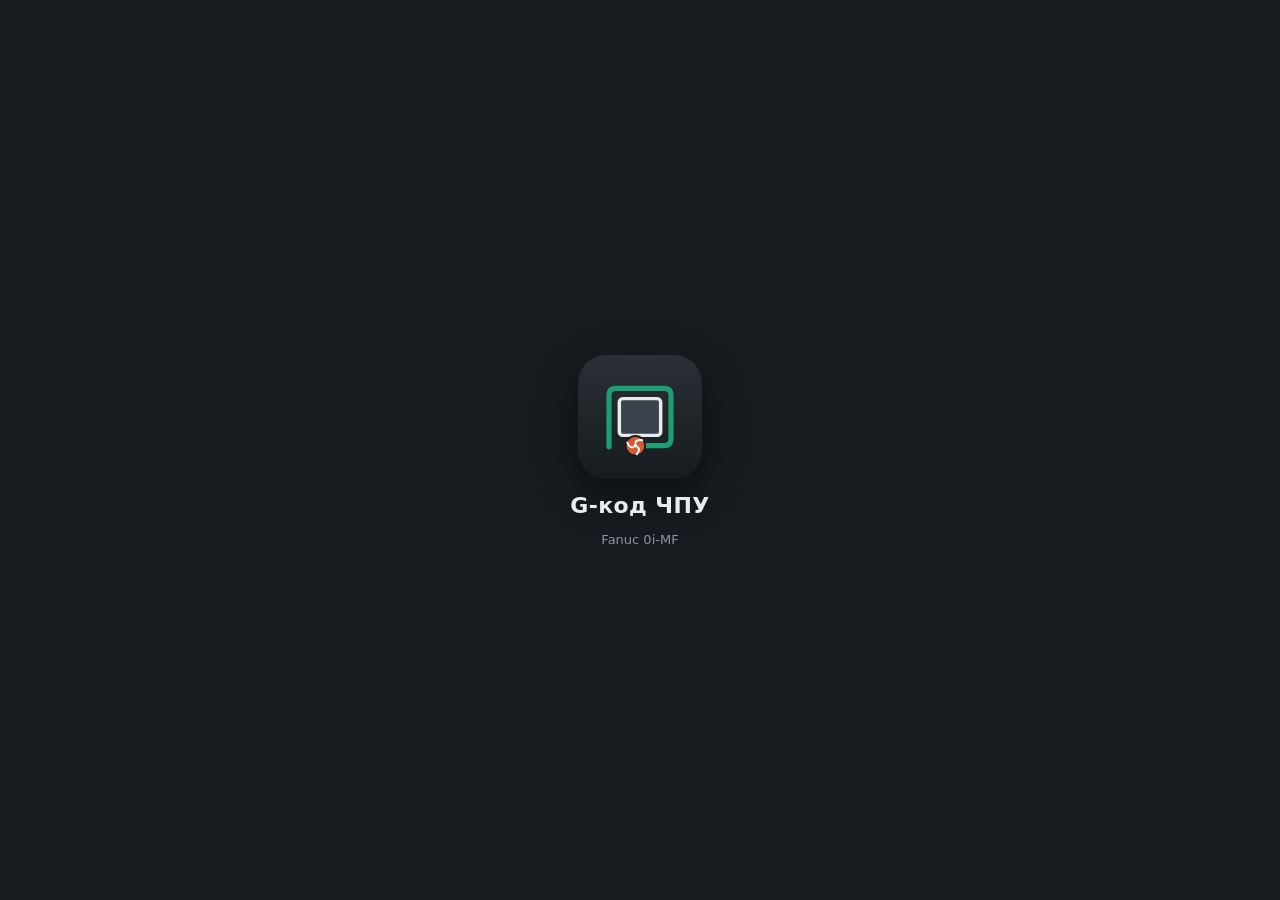
==== commit cf070e2a: "deploy: 89d8164d7ee6dfc49114cef0c1decdb5cb7e56f3" ====
--- a/index.html
+++ b/index.html
@@ -161,7 +161,32 @@
 #lbList{display:grid;grid-template-columns:repeat(auto-fill,minmax(420px,1fr));column-gap:12px}
 #lbList>:not(.opc){grid-column:1/-1}
 }
-</style><!--SIM:css--><style>#sim{position:absolute;inset:0;width:100%;height:100%;border-radius:8px;touch-action:none;display:block}#sim[hidden]{display:none}#vs.on,#sPlay.on{background:#1D9E75;color:#fff;border-color:#1D9E75}</style><!--/SIM:css--><link rel="manifest" href="manifest.webmanifest">
+</style><!--SIM:css--><style>#sim{position:absolute;inset:0;width:100%;height:100%;border-radius:8px;touch-action:none;display:block}#sim[hidden]{display:none}#vs.on,#sPlay.on{background:#1D9E75;color:#fff;border-color:#1D9E75}</style><!--/SIM:css--><!--FX:css--><style>#splash{position:fixed;inset:0;z-index:300;background:#171B1F;display:flex;flex-direction:column;align-items:center;justify-content:center;gap:16px;transition:opacity .45s ease,transform .45s ease}
+#splash.out{opacity:0;transform:scale(1.06);pointer-events:none}
+#splash svg{width:124px;height:124px;border-radius:28px;box-shadow:0 14px 40px rgba(0,0,0,.45);animation:fxIn .55s cubic-bezier(.2,.9,.3,1.3) both}
+#splash .blk{animation:fxRise .5s .15s cubic-bezier(.2,.9,.3,1.2) both;transform-origin:54px 54px}
+#splash .pth{stroke-dasharray:150;stroke-dashoffset:150;animation:fxDraw .9s .35s cubic-bezier(.45,0,.3,1) forwards}
+#splash .mill{offset-path:path('M27 80 V35 Q27 29 33 29 H75 Q81 29 81 35 V73 Q81 79 75 79 H50');offset-rotate:0deg;offset-distance:0%;animation:fxMove .9s .35s cubic-bezier(.45,0,.3,1) both,fxPop .3s .25s cubic-bezier(.3,1.7,.5,1) both}
+#splash .flt{transform-box:fill-box;transform-origin:center;animation:fxSpin .35s linear infinite}
+#splash b{color:#E8ECEF;font:600 22px/1 system-ui,sans-serif;letter-spacing:.4px;animation:fxUp .5s .55s ease both}
+#splash small{color:#8C949B;font:13px/1 system-ui,sans-serif;animation:fxUp .5s .7s ease both}
+@keyframes fxIn{from{opacity:0;transform:scale(.6) rotate(-8deg)}to{opacity:1;transform:none}}
+@keyframes fxRise{from{opacity:0;transform:translateY(10px) scale(.9)}to{opacity:1;transform:none}}
+@keyframes fxDraw{to{stroke-dashoffset:0}}
+@keyframes fxMove{from{offset-distance:0%}to{offset-distance:100%}}
+@keyframes fxPop{from{opacity:0}to{opacity:1}}
+@keyframes fxSpin{to{transform:rotate(360deg)}}
+@keyframes fxUp{from{opacity:0;transform:translateY(8px)}to{opacity:1;transform:none}}
+body.boot main{visibility:hidden}
+body.enter .tabs .tb{animation:fxUp .4s cubic-bezier(.2,.8,.2,1) both}
+body.enter .tabs .tb:nth-child(2){animation-delay:.04s}body.enter .tabs .tb:nth-child(3){animation-delay:.08s}body.enter .tabs .tb:nth-child(4){animation-delay:.12s}body.enter .tabs .tb:nth-child(5){animation-delay:.16s}
+button,.tb,label.b{transition:transform .12s ease,background-color .2s ease,color .2s ease,border-color .2s ease,box-shadow .2s ease}
+button:active:not(:disabled),label.b:active{transform:scale(.95)}
+.tabs .tb.on{box-shadow:0 4px 14px rgba(29,158,117,.35)}
+.seg button.on{transition:background-color .25s ease,color .25s ease}
+details>summary~*{animation:fxUp .3s cubic-bezier(.2,.8,.2,1)}
+@media (prefers-reduced-motion:reduce){*{animation:none!important;transition:none!important}#splash{display:none}body.boot main{visibility:visible}}
+</style><!--/FX:css--><link rel="manifest" href="manifest.webmanifest">
 <link rel="apple-touch-icon" href="icon-180.png">
 <link rel="icon" type="image/png" href="icon-192.png">
 <meta name="apple-mobile-web-app-capable" content="yes">
@@ -170,7 +195,7 @@
 <meta name="apple-mobile-web-app-title" content="G-код ЧПУ">
 <meta name="theme-color" content="#1C1C1A">
 <style>body{padding-left:env(safe-area-inset-left);padding-right:env(safe-area-inset-right);padding-bottom:env(safe-area-inset-bottom)}#iosHint{position:fixed;left:12px;right:12px;bottom:calc(12px + env(safe-area-inset-bottom));z-index:99;background:#1D9E75;color:#fff;border-radius:14px;padding:12px 40px 12px 14px;font:14px/1.4 system-ui,sans-serif;box-shadow:0 6px 24px rgba(0,0,0,.35)}#iosHint b{font-weight:600}#iosHint button{position:absolute;right:6px;top:6px;width:30px;height:30px;border:0;background:transparent;color:#fff;font-size:18px;padding:0}</style>
-</head><body><main>
+</head><body class="boot"><!--FX:body--><div id="splash" aria-hidden="true"><svg viewBox="0 0 108 108"><defs><linearGradient id="fxbg" x1="0" y1="0" x2="0" y2="1"><stop offset="0" stop-color="#2A3036"/><stop offset="1" stop-color="#171B1F"/></linearGradient></defs><rect width="108" height="108" fill="url(#fxbg)"/><rect class="blk" x="36" y="38" width="36" height="32" rx="3" fill="#3A434B" stroke="#E8ECEF" stroke-width="3"/><path class="pth" d="M27 80 V35 Q27 29 33 29 H75 Q81 29 81 35 V73 Q81 79 75 79 H50" fill="none" stroke="#1D9E75" stroke-width="4.5" stroke-linecap="round" stroke-linejoin="round" pathLength="150"/><g class="mill"><g transform="translate(-50 -79)"><circle cx="50" cy="79" r="8.5" fill="#D85A30" stroke="#171B1F" stroke-width="1.5"/><path class="flt" d="M50.00 76.40 Q50.84 73.46 55.95 74.28 M52.25 80.30 Q54.38 82.49 51.11 86.52 M47.75 80.30 Q44.79 81.04 42.93 76.21" fill="none" stroke="#FFFFFF" stroke-width="1.7" stroke-linecap="round"/><circle cx="50" cy="79" r="1.6" fill="#FFFFFF"/></g></g></svg><b>G-код ЧПУ</b><small>Fanuc 0i-MF</small></div><!--/FX:body--><main>
 <nav class="tabs"><button class="tb on" id="tb1" data-i="path">Траектория</button><button class="tb" id="tb2" data-i="pencil">Чертёж</button><button class="tb" id="tb3" data-i="list">Операции</button><button class="tb" id="tb4" data-i="tool">Инструмент</button><button class="tb" id="tb5" data-i="file">Файлы</button></nav>
 <section id="t1">
 <textarea id="src" spellcheck="false" style="height:110px" placeholder="Вставьте G-код сюда или нажмите «Файл»"></textarea>
@@ -1519,9 +1544,25 @@
 var _run2=run;window.run=run=function(s){if(play)stopP();_run2(s);if(!mult)showSpd()};
 window.SIM={grid:function(){return G},on:function(){return on},setOn:setOn};
 })();
-</script><!--/SIM:js--><script>
+</script><!--/SIM:js--><!--FX:js--><script>(function(){var RM=window.matchMedia&&matchMedia('(prefers-reduced-motion: reduce)').matches,B=document.body,sp=document.getElementById('splash');
+if(sp){if(RM){sp.remove();B.classList.remove('boot')}else setTimeout(function(){sp.classList.add('out');B.classList.remove('boot');B.classList.add('enter');setTimeout(function(){sp.remove()},500);setTimeout(function(){B.classList.remove('enter')},900)},1450)}else B.classList.remove('boot');
+if(RM||!Element.prototype.animate)return;
+var E='cubic-bezier(.2,.8,.2,1)',an=function(el,kf,o){try{el.animate(kf,o)}catch(e){}};
+var stag=function(list,d,max){[].slice.call(list,0,max||10).forEach(function(c,i){if(c.offsetParent===null&&c.tagName!=='DETAILS')return;an(c,[{opacity:0,transform:'translateY('+(d||12)+'px)'},{opacity:1,transform:'none'}],{duration:340,delay:i*35,easing:E,fill:'backwards'})})};
+var cur=1;for(var k=1;k<=5;k++){var s=document.getElementById('t'+k);if(s&&!s.hidden)cur=k}
+var mo=new MutationObserver(function(ms){ms.forEach(function(m){var t=m.target;if(m.attributeName!=='hidden'||t.hidden)return;
+var n=+(t.id||'').replace('t','');if(/^t[1-5]$/.test(t.id)){var dir=n>cur?1:-1;cur=n;an(t,[{opacity:0,transform:'translateX('+(dir*18)+'px)'},{opacity:1,transform:'none'}],{duration:280,easing:E});stag(t.children,10,8)}
+else if(t.id==='opEd'){an(t,[{opacity:0,transform:'translateX(24px)'},{opacity:1,transform:'none'}],{duration:300,easing:E});stag(t.children,10,8)}
+else if(t.id==='opView'){an(t,[{opacity:0,transform:'translateX(-24px)'},{opacity:1,transform:'none'}],{duration:300,easing:E})}})});
+['t1','t2','t3','t4','t5','opEd','opView'].forEach(function(id){var e=document.getElementById(id);if(e)mo.observe(e,{attributes:true,attributeFilter:['hidden']})});
+var ol=document.getElementById('opList'),last=ol?ol.children.length:0;
+if(ol)new MutationObserver(function(){var n=ol.children.length;if(n>last&&last>=0){var c=ol.children[n-1];if(c)an(c,[{opacity:0,transform:'scale(.92)'},{opacity:1,transform:'none'}],{duration:380,easing:'cubic-bezier(.3,1.5,.5,1)'})}last=n}).observe(ol,{childList:true});
+document.addEventListener('click',function(e){var b=e.target.closest&&e.target.closest('.tabs .tb');if(!b)return;var r=b.getBoundingClientRect(),dot=document.createElement('span');dot.style.cssText='position:fixed;left:'+(e.clientX-4)+'px;top:'+(e.clientY-4)+'px;width:8px;height:8px;border-radius:50%;background:rgba(255,255,255,.55);pointer-events:none;z-index:400';document.body.appendChild(dot);an(dot,[{transform:'scale(1)',opacity:.8},{transform:'scale('+(Math.max(r.width,r.height)/3)+')',opacity:0}],{duration:420,easing:'ease-out'});setTimeout(function(){dot.remove()},430)},true);
+var go=document.getElementById('go');if(go)go.addEventListener('click',function(){var c=document.getElementById('cv');if(c&&c.offsetParent)an(c,[{opacity:.3,transform:'scale(.98)'},{opacity:1,transform:'none'}],{duration:350,easing:E})});
+})();
+</script><!--/FX:js--><script>
 (function(){
-var BUILD='1.0.22',ios=/iPhone|iPad|iPod/.test(navigator.userAgent)||(navigator.platform==='MacIntel'&&navigator.maxTouchPoints>1),
+var BUILD='1.0.23',ios=/iPhone|iPad|iPod/.test(navigator.userAgent)||(navigator.platform==='MacIntel'&&navigator.maxTouchPoints>1),
 standalone=window.navigator.standalone===true||(window.matchMedia&&matchMedia('(display-mode: standalone)').matches);
 if('serviceWorker' in navigator)navigator.serviceWorker.register('sw.js').catch(function(){});
 /* saving: share sheet on iPhone -> "Save to Files", AirDrop, messengers */
